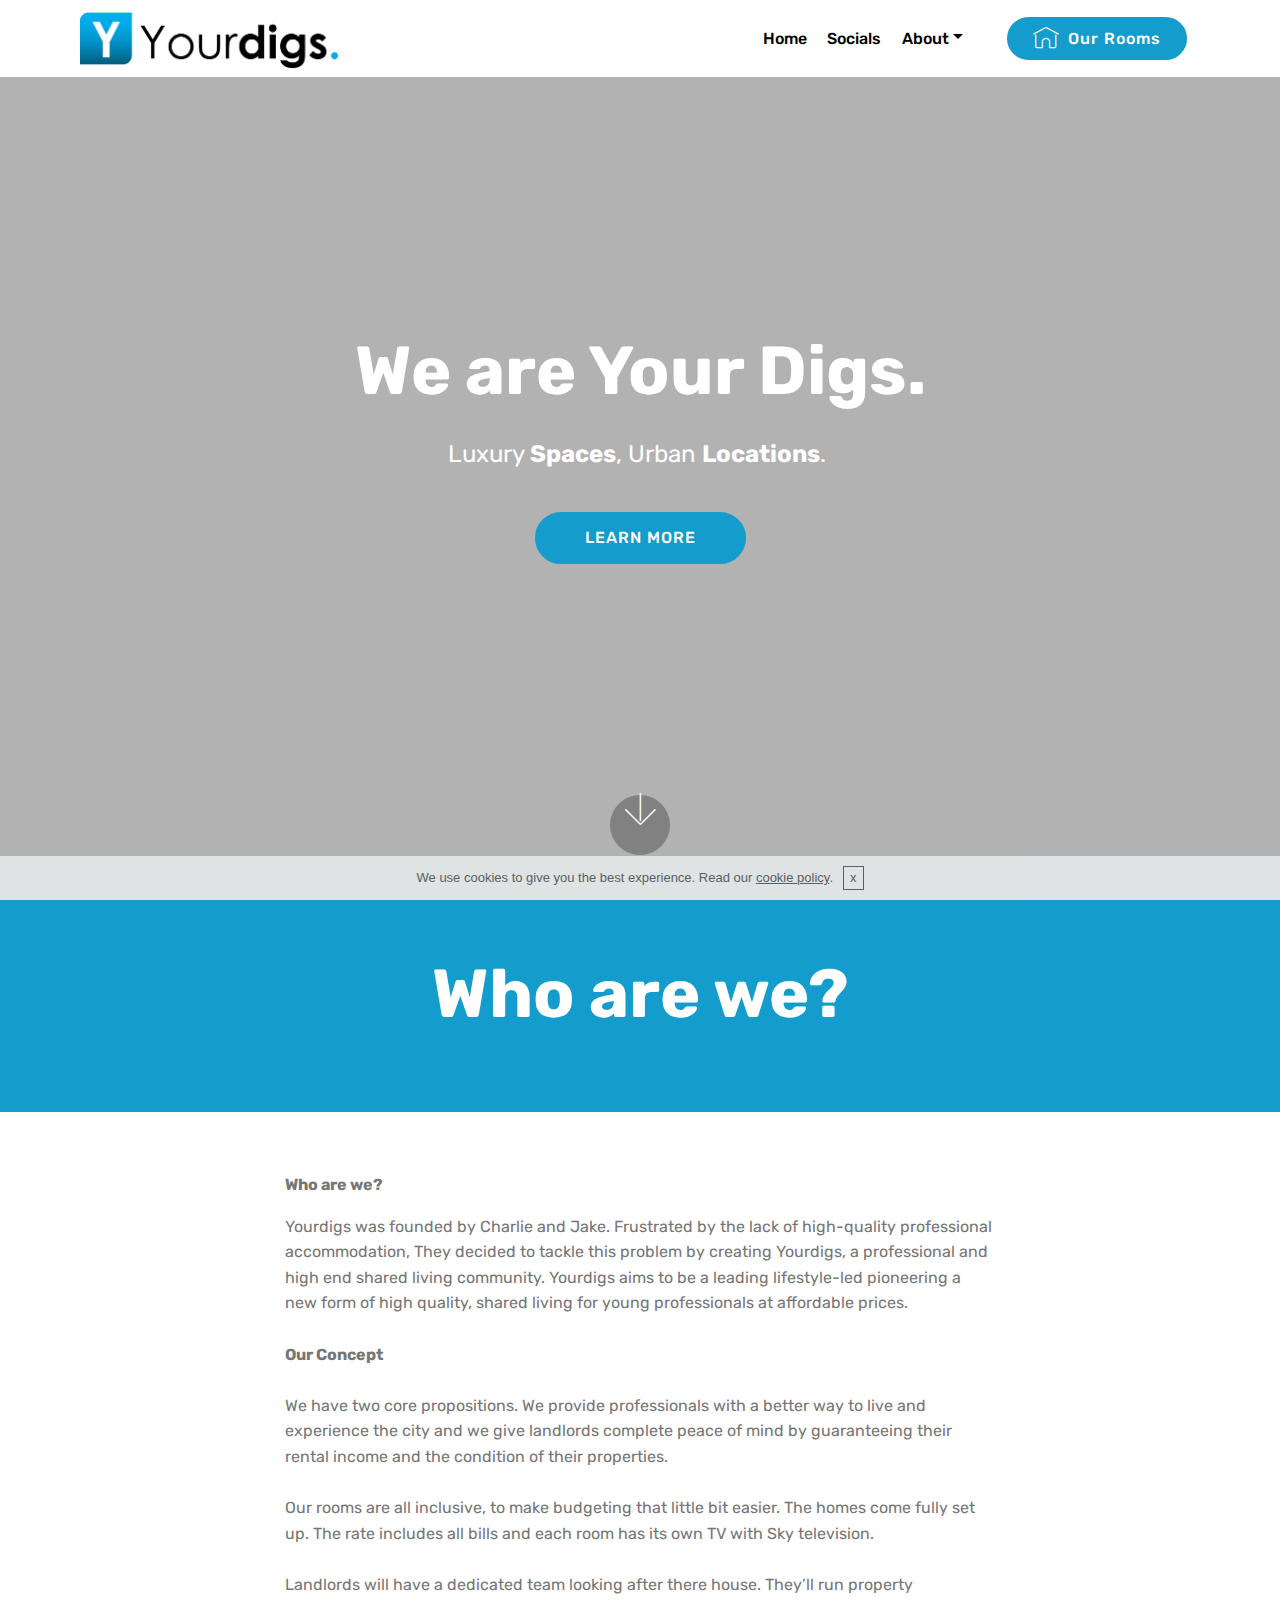
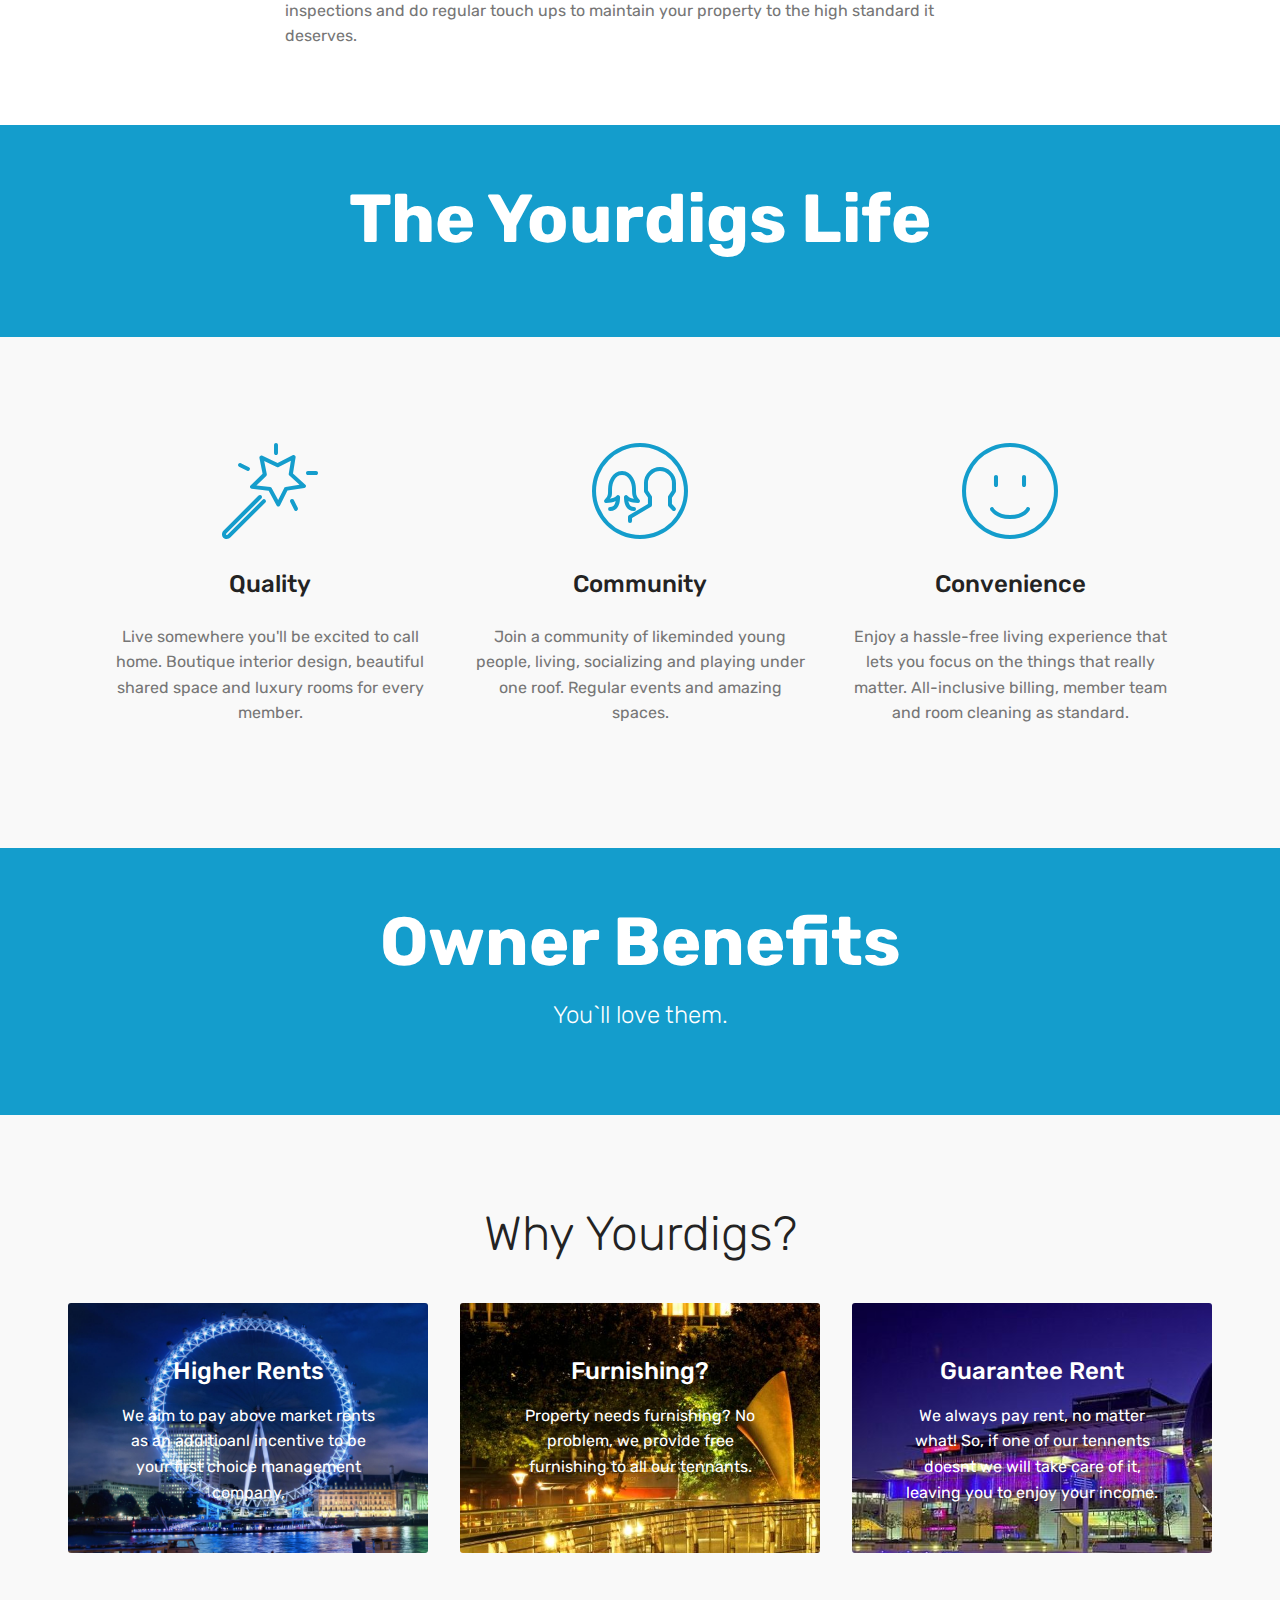
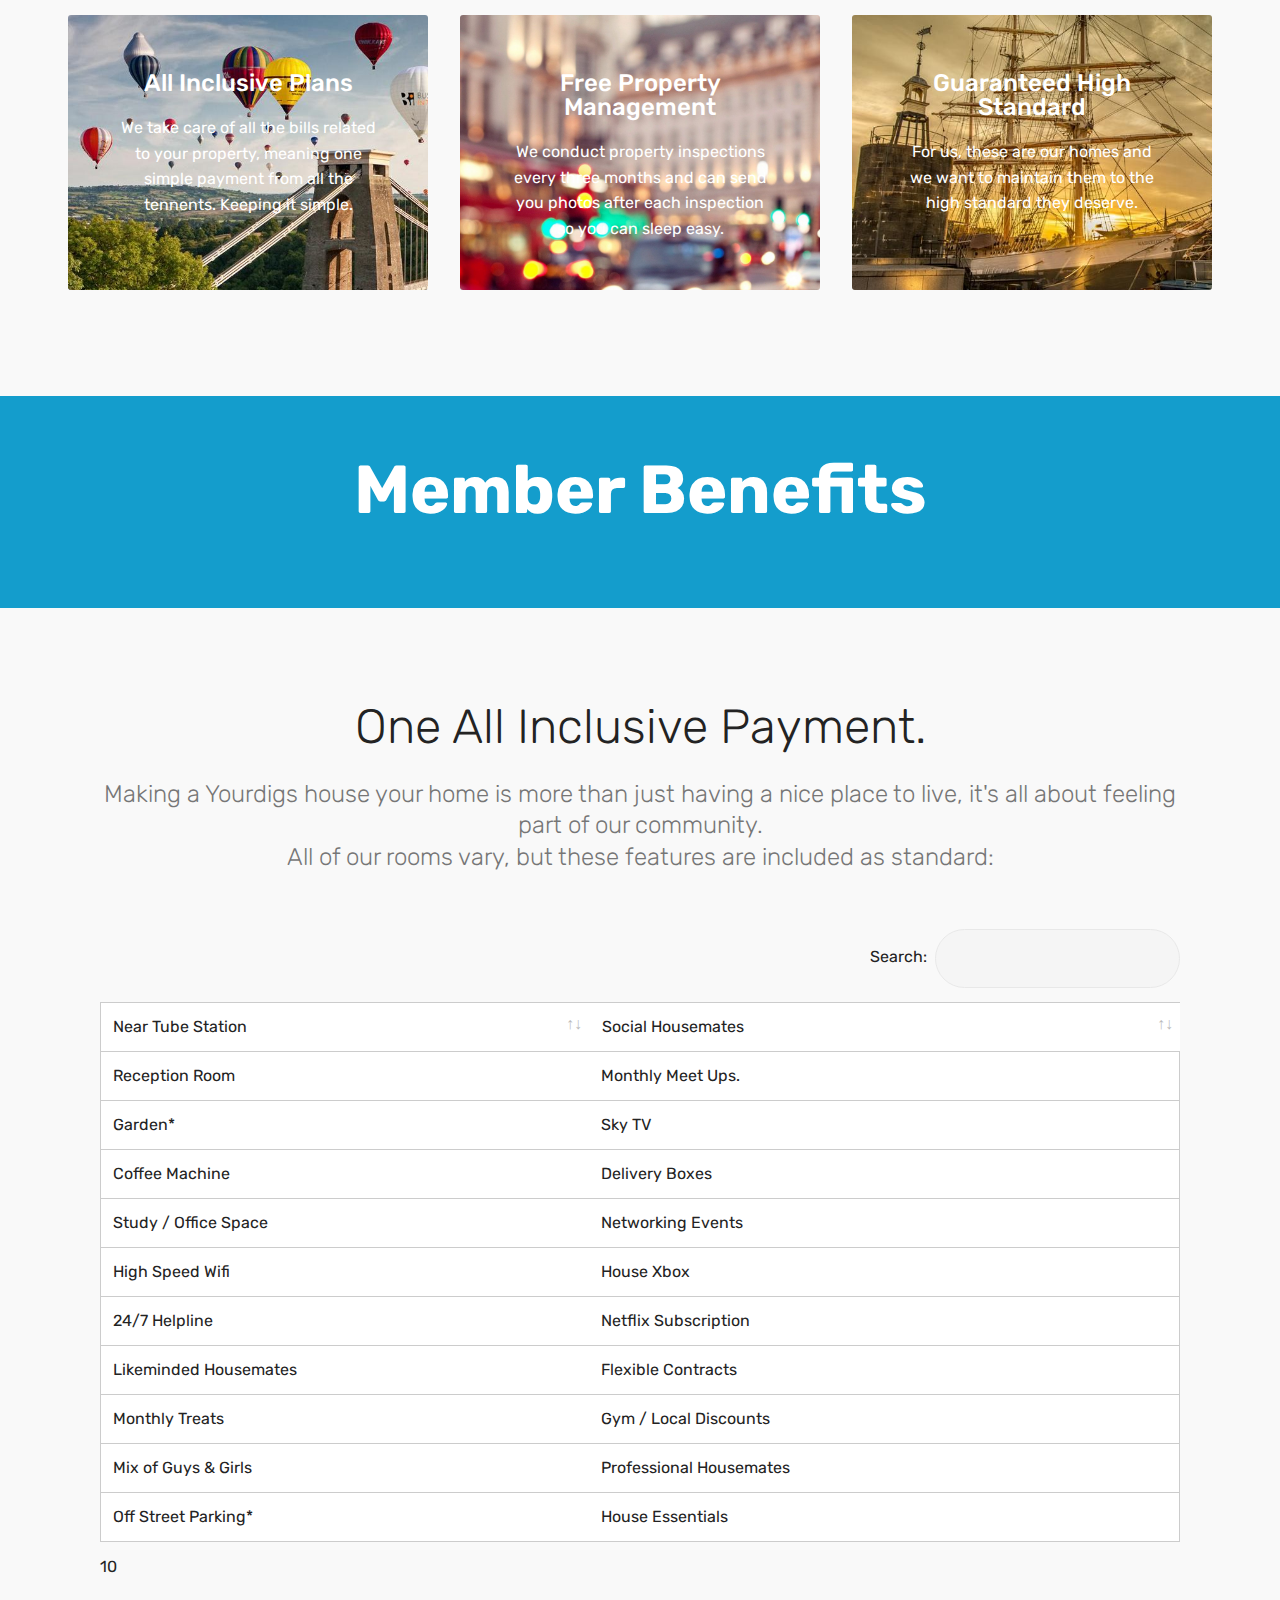
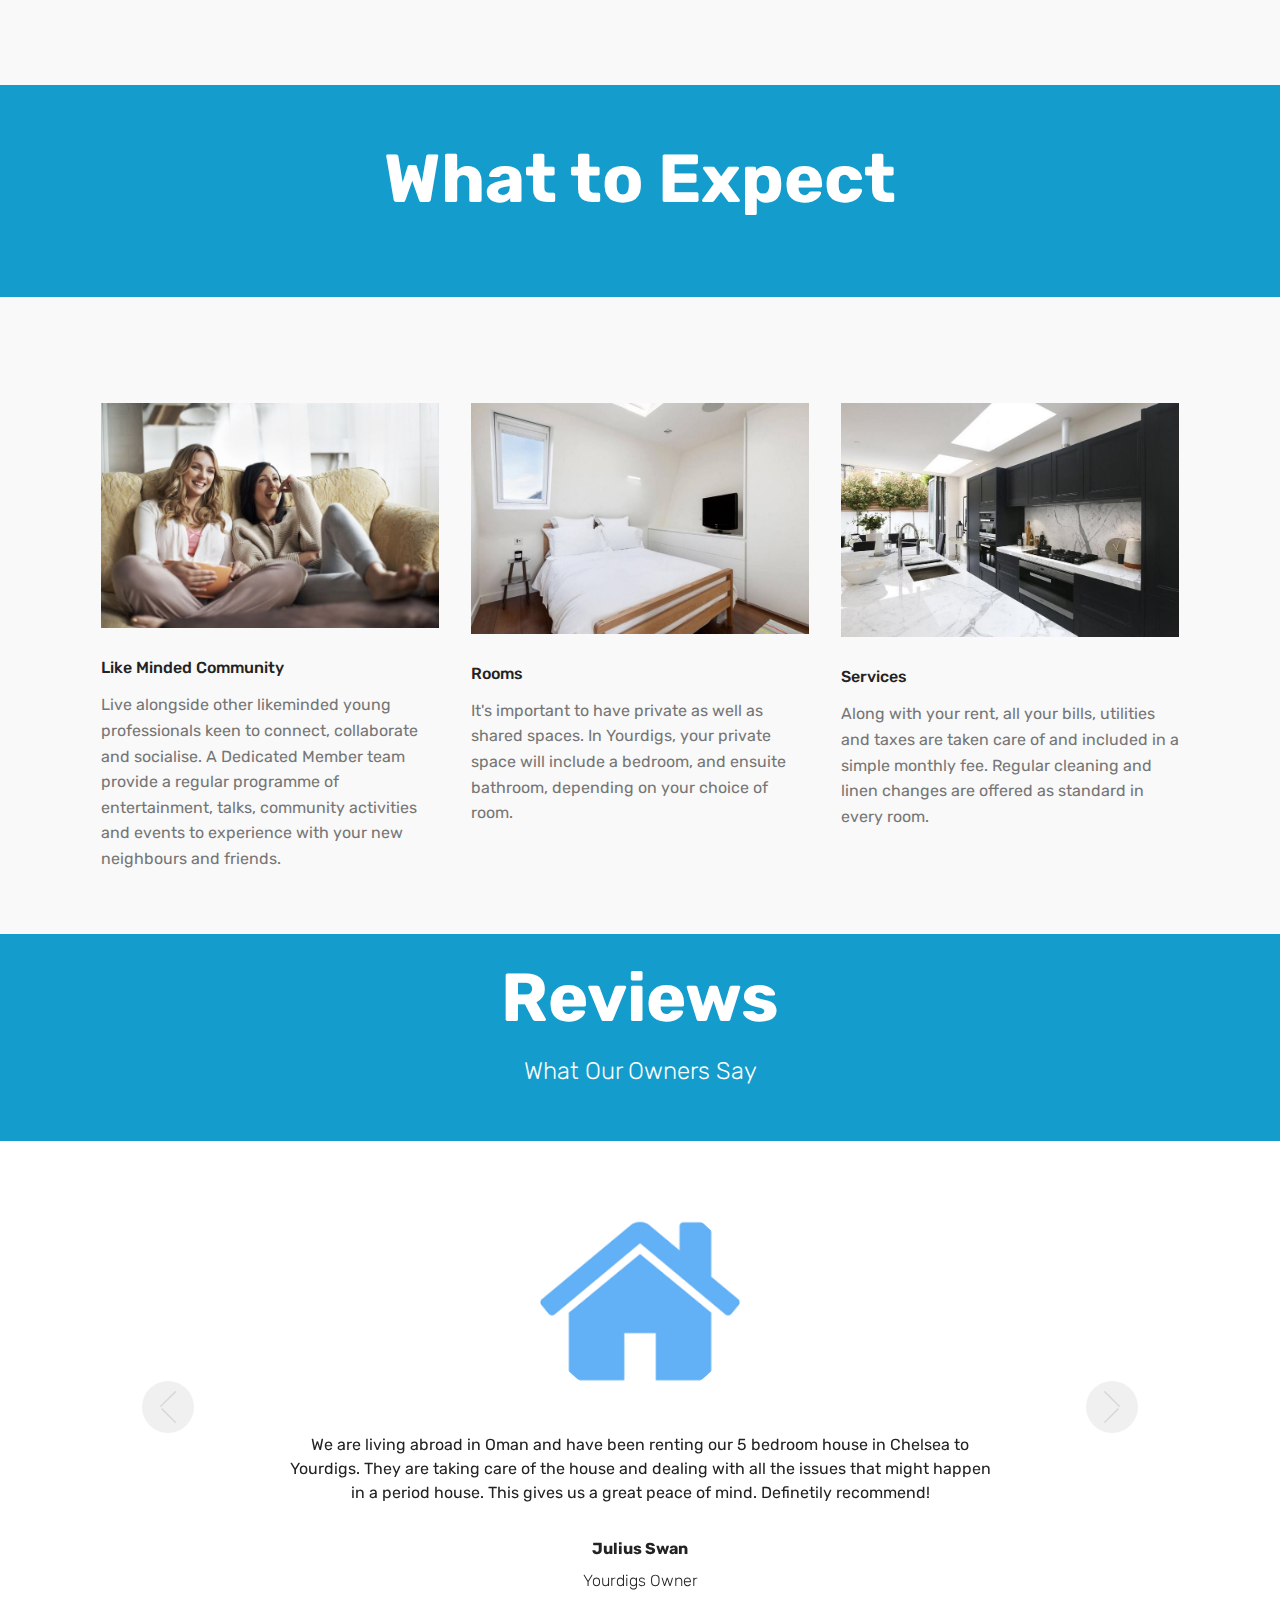
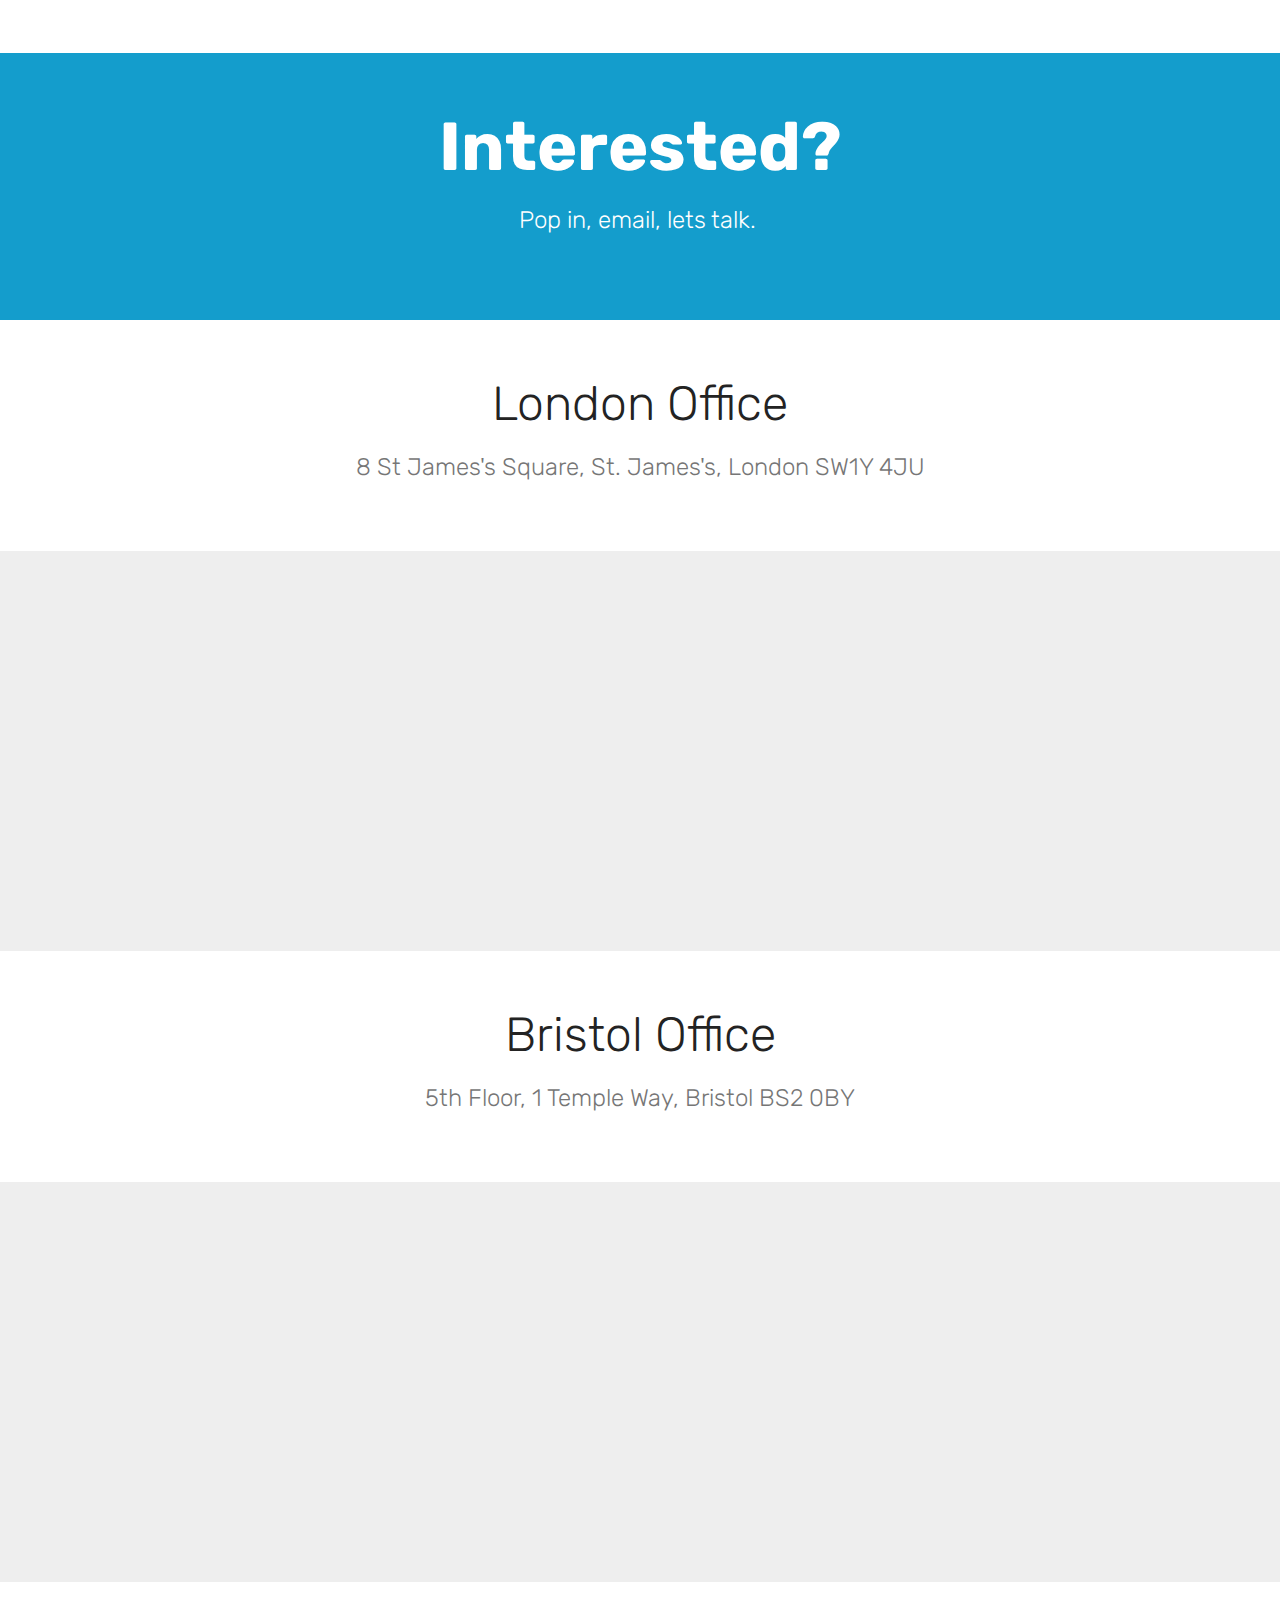
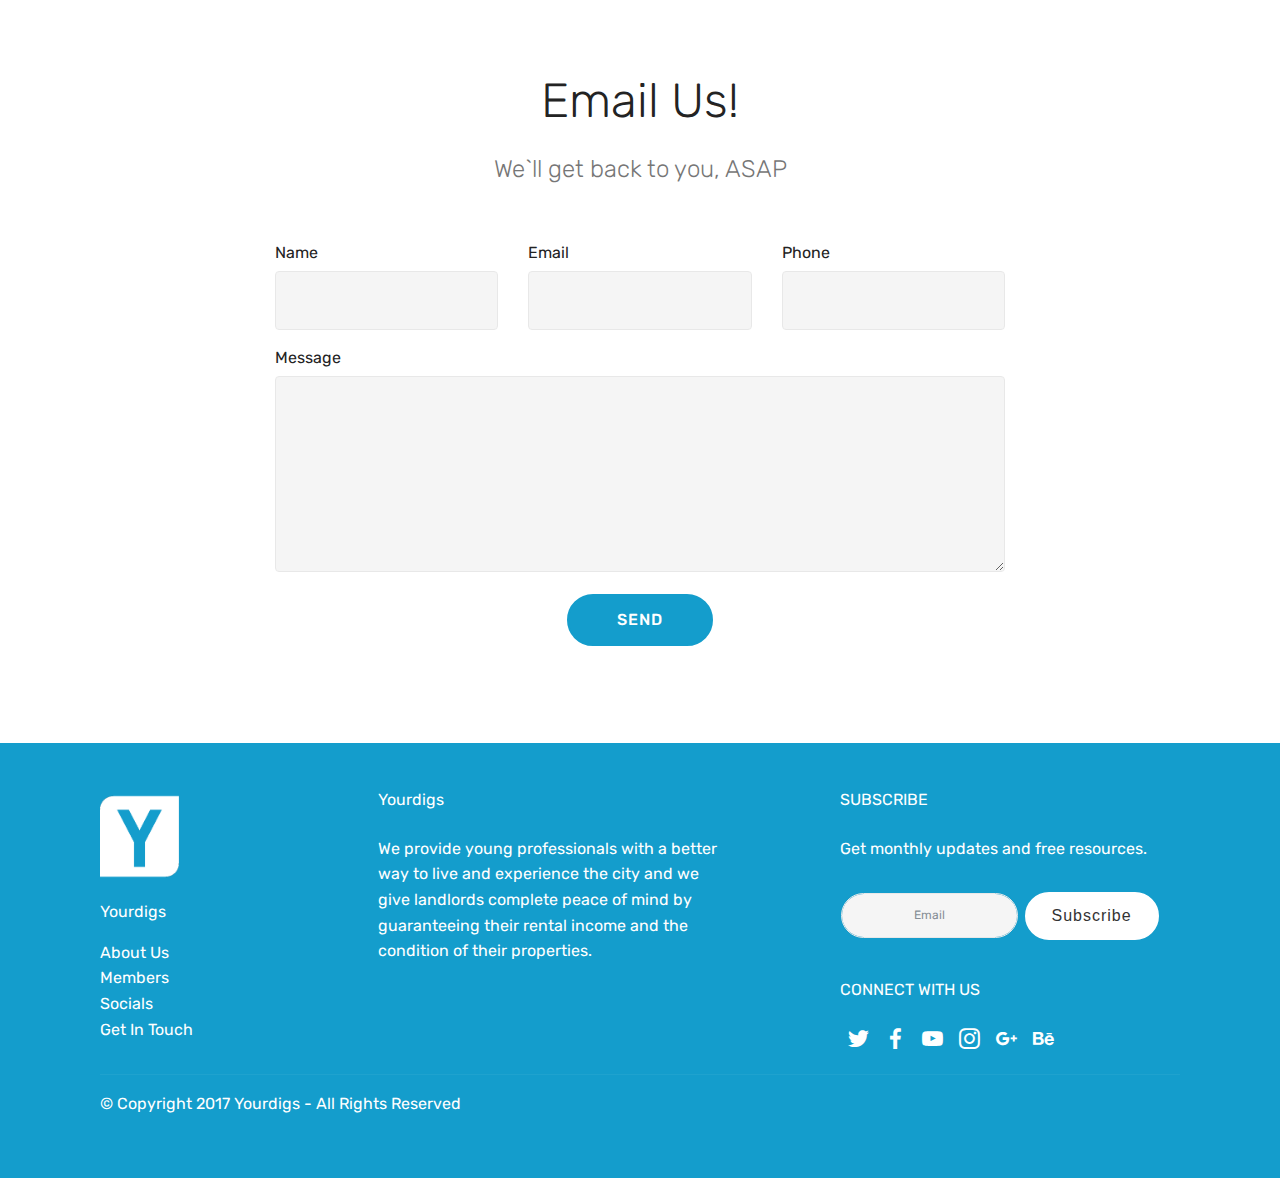
==== index.html @ 5ed64f48 "create github pages" ====
<!DOCTYPE html>
<html>
<head>
  <!-- Site made with Mobirise Website Builder v4.3.0, https://mobirise.com -->
  <meta charset="UTF-8">
  <meta http-equiv="X-UA-Compatible" content="IE=edge">
  <meta name="generator" content="Mobirise v4.3.0, mobirise.com">
  <meta name="viewport" content="width=device-width, initial-scale=1">
  <link rel="shortcut icon" href="assets/images/ydim-128x149.png" type="image/x-icon">
  <meta name="description" content="">
  <title>Home</title>
  <link rel="stylesheet" href="assets/web/assets/mobirise-icons/mobirise-icons.css">
  <link rel="stylesheet" href="assets/tether/tether.min.css">
  <link rel="stylesheet" href="assets/bootstrap/css/bootstrap.min.css">
  <link rel="stylesheet" href="assets/bootstrap/css/bootstrap-grid.min.css">
  <link rel="stylesheet" href="assets/bootstrap/css/bootstrap-reboot.min.css">
  <link rel="stylesheet" href="assets/dropdown/css/style.css">
  <link rel="stylesheet" href="assets/socicon/css/styles.css">
  <link rel="stylesheet" href="assets/data-tables/data-tables.bootstrap4.min.css">
  <link rel="stylesheet" href="assets/theme/css/style.css">
  <link rel="stylesheet" href="assets/mobirise/css/mbr-additional.css" type="text/css">
  
  
  
</head>
<body>
<section class="menu cid-qv8OE8hI4E" once="menu" id="menu2-0" data-rv-view="520">

    

    <nav class="navbar navbar-expand beta-menu navbar-dropdown align-items-center navbar-fixed-top navbar-toggleable-sm">
        <button class="navbar-toggler navbar-toggler-right" type="button" data-toggle="collapse" data-target="#navbarSupportedContent" aria-controls="navbarSupportedContent" aria-expanded="false" aria-label="Toggle navigation">
            <div class="hamburger">
                <span></span>
                <span></span>
                <span></span>
                <span></span>
            </div>
        </button>
        <div class="menu-logo">
            <div class="navbar-brand">
                <span class="navbar-logo">
                    
                        <img src="assets/images/yd-long-1057x246.png" alt="Mobirise" title="" media-simple="true" style="height: 3.8rem;">
                    
                </span>
                
            </div>
        </div>
        <div class="collapse navbar-collapse" id="navbarSupportedContent">
            <ul class="navbar-nav nav-dropdown" data-app-modern-menu="true"><li class="nav-item">
                    <a class="nav-link link text-black display-4" href="index.html">
                        Home</a>
                </li><li class="nav-item"><a class="nav-link link text-black display-4" href="page5.html" aria-expanded="false">Socials</a></li><li class="nav-item dropdown">
                    <a class="nav-link link text-black dropdown-toggle display-4" href="page1.html" data-toggle="dropdown-submenu" aria-expanded="false">
                        About</a><div class="dropdown-menu"><a class="text-black dropdown-item display-4" href="Membership.html" aria-expanded="false">Become a Member</a><a class="text-black dropdown-item display-4" href="page1.html">Landlords<br></a><a class="text-black dropdown-item display-4" href="Team.html">Team<br></a></div>
                </li>
                <li class="nav-item"><a class="nav-link link text-black display-4" href="page1.html" aria-expanded="false"></a></li></ul>
            <div class="navbar-buttons mbr-section-btn"><a class="btn btn-sm btn-primary display-4" href="page3.html"><span class="mbri-home mbr-iconfont mbr-iconfont-btn"></span>
                    
                    Our Rooms</a></div>
        </div>
    </nav>
</section>

<section class="engine"><a href="https://mobirise.co/d">free web page software</a></section><section class="cid-qv8P1VL2Oq mbr-fullscreen" id="header2-1" data-bg-video="https://www.youtube.com/watch?v=WyyN-9GNIf0" data-rv-view="522">

    

    <div class="mbr-overlay" style="opacity: 0.5; background-color: rgb(118, 118, 118);"></div>

    <div class="container align-center">
        <div class="row justify-content-md-center">
            <div class="mbr-white col-md-10">
                <h1 class="mbr-section-title mbr-bold pb-3 mbr-fonts-style display-1">We are Your Digs.</h1>
                
                <p class="mbr-text pb-3 mbr-fonts-style display-5">Luxury <strong>Spaces</strong>, Urban <strong>Locations</strong>.&nbsp;</p>
                <div class="mbr-section-btn"><a class="btn btn-md btn-primary display-4" href="index.html#content5-4">LEARN MORE</a></div>
            </div>
        </div>
    </div>
    <div class="mbr-arrow hidden-sm-down" aria-hidden="true">
        <a href="#next">
            <i class="mbri-down mbr-iconfont"></i>
        </a>
    </div>
</section>

<section class="mbr-section content5 cid-qv8PNU44l9" id="content5-3" data-rv-view="526">

    

    

    <div class="container">
        <div class="media-container-row">
            <div class="title col-12 col-md-8">
                <h2 class="align-center mbr-bold mbr-white pb-3 mbr-fonts-style display-1">
                    Who are we?</h2>
                
                
                
            </div>
        </div>
    </div>
</section>

<section class="mbr-section article content1 cid-qw4zMMYGOk" id="content1-1f" data-rv-view="529">
    
     

    <div class="container">
        <div class="media-container-row">
            <div class="mbr-text col-12 col-md-8 mbr-fonts-style display-7"><p><strong>Who are we?</strong></p><p><strong>
</strong></p><div>
</div><div>Yourdigs was founded by Charlie and Jake. Frustrated by the lack of high-quality professional accommodation, They decided to tackle this problem by creating Yourdigs, a professional and high end shared living community. Yourdigs aims to be a leading lifestyle-led pioneering a new form of high quality, shared living for young professionals at affordable prices.</div><div><strong><br></strong></div><div><strong>Our Concept
</strong></div><div><strong><br></strong></div><div>We have two core propositions. We provide professionals with a better way to live and experience the city and we give landlords complete peace of mind by guaranteeing their rental income and the condition of their properties.</div><div><br></div><div>
</div><div>
</div><div>Our rooms are all inclusive, to make budgeting that little bit easier. The homes come fully set up.  The rate includes all bills and each room has its own TV with Sky television.</div><div><br></div><div> 
</div><div>
</div><div>Landlords will have a dedicated team looking after there house. They’ll run property inspections and do regular touch ups to maintain your property to the high standard it deserves.</div><p></p></div>
        </div>
    </div>
</section>

<section class="mbr-section content5 cid-qwqg6T7VrJ" id="content5-27" data-rv-view="530">

    

    

    <div class="container">
        <div class="media-container-row">
            <div class="title col-12 col-md-8">
                <h2 class="align-center mbr-bold mbr-white pb-3 mbr-fonts-style display-1">
                    The Yourdigs Life</h2>
                
                
                
            </div>
        </div>
    </div>
</section>

<section class="features1 cid-qwqghB4BUl" id="features1-28" data-rv-view="533">
    
    

    
    <div class="container">
        <div class="media-container-row">

            <div class="card p-3 col-12 col-md-6 col-lg-4">
                <div class="card-img pb-3">
                    <span class="mbr-iconfont mbri-magic-stick" media-simple="true"></span>
                </div>
                <div class="card-box">
                    <h4 class="card-title py-3 mbr-fonts-style display-5">
                        Quality
                    </h4>
                    <p class="mbr-text mbr-fonts-style display-7">
                        Live somewhere you'll be excited to call home. Boutique interior design, beautiful shared space and luxury rooms for every member.
                    </p>
                </div>
            </div>

            <div class="card p-3 col-12 col-md-6 col-lg-4">
                <div class="card-img pb-3">
                    <span class="mbr-iconfont mbri-users" media-simple="true"></span>
                </div>
                <div class="card-box">
                    <h4 class="card-title py-3 mbr-fonts-style display-5">
                        Community
                    </h4>
                    <p class="mbr-text mbr-fonts-style display-7">
                        Join a community of likeminded young people, living, socializing and playing under one roof. Regular events and amazing spaces.
                    </p>
                </div>
            </div>

            <div class="card p-3 col-12 col-md-6 col-lg-4">
                <div class="card-img pb-3">
                    <span class="mbr-iconfont mbri-smile-face" media-simple="true"></span>
                </div>
                <div class="card-box">
                    <h4 class="card-title py-3 mbr-fonts-style display-5">
                        Convenience
                    </h4>
                    <p class="mbr-text mbr-fonts-style display-7">
                        Enjoy a hassle-free living experience that lets you focus on the things that really matter. All-inclusive billing, member team and room cleaning as standard. 
                    </p>
                </div>
            </div>

            

        </div>

    </div>

</section>

<section class="mbr-section content5 cid-qv8Qc773Jg" id="content5-4" data-rv-view="536">

    

    

    <div class="container">
        <div class="media-container-row">
            <div class="title col-12 col-md-8">
                <h2 class="align-center mbr-bold mbr-white pb-3 mbr-fonts-style display-1">Owner Benefits</h2>
                <h3 class="mbr-section-subtitle align-center mbr-light mbr-white pb-3 mbr-fonts-style display-5">You`ll love them.</h3>
                
                
            </div>
        </div>
    </div>
</section>

<section class="features13 cid-qw4xaq5mBS" id="features13-1c" data-rv-view="539">

    

    
    <div class="container">
        <h2 class="mbr-section-title pb-3 mbr-fonts-style display-2">Why Yourdigs?</h2>

        <div class="media-container-row container">
            <div class="card col-12 col-md-6 p-5 m-3 align-center col-lg-4">
                <div class="card-img">
                    <img src="assets/images/1617673-2880x1800.jpg" alt="Mobirise" title="" media-simple="true">
                </div>
                <h4 class="card-title py-2 mbr-fonts-style display-5">
                    Higher Rents</h4>
                <p class="mbr-text mbr-fonts-style display-7">
                    We aim to pay above market rents as an additioanl incentive to be your first choice management company, 
                </p>
            </div>
            <div class="card col-12 col-md-6 p-5 m-3 align-center col-lg-4">
                <div class="card-img">
                    <img src="assets/images/2437-bristol-bridges-cities-modern-buildings-night-920x596.jpg" alt="Mobirise" title="" media-simple="true">
                </div>
                <h4 class="card-title py-2 mbr-fonts-style display-5">
                    Furnishing?</h4>
                <p class="mbr-text mbr-fonts-style display-7">
                    Property needs furnishing? No problem, we provide free furnishing to all our tennants.
                </p>
            </div>
            <div class="card col-12 col-md-6 p-5 m-3 align-center col-lg-4">
                <div class="card-img">
                    <img src="assets/images/3d97d02e54ba-640x426.jpg" alt="Mobirise" title="" media-simple="true">
                </div>
                <h4 class="card-title py-2 mbr-fonts-style display-5">Guarantee Rent</h4>
                <p class="mbr-text mbr-fonts-style display-7">
                    We always pay rent, no matter what! So, if one of our tennents doesnt we will take care of it, leaving you to enjoy your income.
                </p>
            </div>    
        </div>
</div></section>

<section class="features13 cid-qw4xKm27Bu" id="features13-1d" data-rv-view="542">

    

    
    <div class="container">
        

        <div class="media-container-row container">
            <div class="card col-12 col-md-6 p-5 m-3 align-center col-lg-4">
                <div class="card-img">
                    <img src="assets/images/business-interiors-balloon-over-clifton-bridge-bristol-960x440.jpg" alt="Mobirise" title="" media-simple="true">
                </div>
                <h4 class="card-title py-2 mbr-fonts-style display-5">All Inclusive Plans</h4>
                <p class="mbr-text mbr-fonts-style display-7">We take care of all the bills related to your property, meaning one simple payment from all the tennents. Keeping it simple. <br></p>
            </div>
            <div class="card col-12 col-md-6 p-5 m-3 align-center col-lg-4">
                <div class="card-img">
                    <img src="assets/images/london-wallpaper5-3840x2400.jpg" alt="Mobirise" title="" media-simple="true">
                </div>
                <h4 class="card-title py-2 mbr-fonts-style display-5">
                    Free Property Management
</h4>
                <p class="mbr-text mbr-fonts-style display-7">We conduct property inspections every three months and can send you photos after each inspection so you can sleep easy.</p>
            </div>
            <div class="card col-12 col-md-6 p-5 m-3 align-center col-lg-4">
                <div class="card-img">
                    <img src="assets/images/visitbristol.co.ukb-948x457.jpg" alt="Mobirise" title="" media-simple="true">
                </div>
                <h4 class="card-title py-2 mbr-fonts-style display-5">Guaranteed High Standard</h4>
                <p class="mbr-text mbr-fonts-style display-7">
                    For us, these are our homes and we want to maintain them to the high standard they deserve. 
                </p>
            </div>    
        </div>
</div></section>

<section class="mbr-section content5 cid-qw4A4XtjgN" id="content5-1g" data-rv-view="545">

    

    

    <div class="container">
        <div class="media-container-row">
            <div class="title col-12 col-md-8">
                <h2 class="align-center mbr-bold mbr-white pb-3 mbr-fonts-style display-1">
                    Member Benefits</h2>
                
                
                
            </div>
        </div>
    </div>
</section>

<section class="section-table cid-qwmaEgavuS" id="table1-1u" data-rv-view="548">

  
  
  <div class="container container-table">
      <h2 class="mbr-section-title mbr-fonts-style align-center pb-3 display-2">
          One All Inclusive Payment.</h2>
      <h3 class="mbr-section-subtitle mbr-fonts-style align-center pb-5 mbr-light display-5">Making a Yourdigs house your home is more than just having a nice place to live, it's all about feeling part of our community.
<div>
</div><div>All of our rooms vary, but these features are included as standard:</div></h3>
      <div class="table-wrapper">
        <div class="container">
          <div class="row search">
            <div class="col-md-6"></div>
            <div class="col-md-6">
                <div class="dataTables_filter">
                  <label class="searchInfo mbr-fonts-style display-7">Search:</label>
                  <input class="form-control input-sm" disabled="">
                </div>
            </div>
          </div>
        </div>

        <div class="container scroll">
          <table class="table isSearch" cellspacing="0">
            <thead>
              <tr class="table-heads ">
                  
                  
                  
                  
              <th class="head-item mbr-fonts-style display-7"><span style="font-weight: normal;">Near Tube Station</span></th><th class="head-item mbr-fonts-style display-7"><span style="font-weight: normal;">Social Housemates</span></th></tr>
            </thead>

            <tbody>
              
              
              
              
            <tr> 
                
                
                
                
              <td class="body-item mbr-fonts-style display-7">Reception Room</td><td class="body-item mbr-fonts-style display-7">Monthly Meet Ups.</td></tr><tr>
                
                
                
                
              <td class="body-item mbr-fonts-style display-7">Garden*</td><td class="body-item mbr-fonts-style display-7">Sky TV</td></tr><tr>
                
                
                
                
              <td class="body-item mbr-fonts-style display-7">Coffee Machine</td><td class="body-item mbr-fonts-style display-7">Delivery Boxes</td></tr><tr>
                
                
                
                
              <td class="body-item mbr-fonts-style display-7">Study / Office Space</td><td class="body-item mbr-fonts-style display-7">Networking Events</td></tr><tr>
                
                
                
                
              <td class="body-item mbr-fonts-style display-7">High Speed Wifi</td><td class="body-item mbr-fonts-style display-7">House Xbox</td></tr><tr>
                
                
                
                
              <td class="body-item mbr-fonts-style display-7">24/7 Helpline</td><td class="body-item mbr-fonts-style display-7">Netflix Subscription</td></tr><tr>
                
                
                
                
              <td class="body-item mbr-fonts-style display-7">Likeminded Housemates</td><td class="body-item mbr-fonts-style display-7">Flexible Contracts</td></tr><tr>
                
                
                
                
              <td class="body-item mbr-fonts-style display-7">Monthly Treats</td><td class="body-item mbr-fonts-style display-7">Gym / Local Discounts</td></tr><tr>
                
                
                
                
              <td class="body-item mbr-fonts-style display-7">Mix of Guys &amp; Girls</td><td class="body-item mbr-fonts-style display-7">Professional Housemates</td></tr><tr>
                
                
                
                
              <td class="body-item mbr-fonts-style display-7">Off Street Parking*</td><td class="body-item mbr-fonts-style display-7">House Essentials</td></tr></tbody>
          </table>
        </div>
        <div class="container table-info-container">
          <div class="row info">
            <div class="col-md-6">
              <div class="dataTables_info mbr-fonts-style display-7">
                <span class="infoBefore"></span>
                <span class="inactive infoRows"></span>
                <span class="infoAfter"></span>
                <span class="infoFilteredBefore"></span>
                <span class="inactive infoRows"></span>
                <span class="infoFilteredAfter"></span>
              </div>
            </div>
            <div class="col-md-6"></div>
          </div>
        </div>
      </div>
    </div>
</section>

<section class="mbr-section content5 cid-qwqiUp8u9w" id="content5-2c" data-rv-view="627">

    

    

    <div class="container">
        <div class="media-container-row">
            <div class="title col-12 col-md-8">
                <h2 class="align-center mbr-bold mbr-white pb-3 mbr-fonts-style display-1">
                    What to Expect</h2>
                
                
                
            </div>
        </div>
    </div>
</section>

<section class="features2 cid-qwqjAhP5AA" id="features2-2d" data-rv-view="630">

    

    
    
    <div class="container">
        <div class="media-container-row">
            <div class="card p-3 col-12 col-md-6 col-lg-4">
                <div class="card-wrapper">
                    <div class="card-img">
                        <img src="assets/images/457207785-1-748x498.jpg" alt="Mobirise" title="" media-simple="true">
                    </div>
                    <div class="card-box">
                        <h4 class="card-title pb-3 mbr-fonts-style display-7">Like Minded Community
                        </h4>
                        <p class="mbr-text mbr-fonts-style display-7">Live alongside other likeminded young professionals keen to connect, collaborate and socialise. A Dedicated Member team provide a regular programme of entertainment, talks, community activities and events to experience with your new neighbours and friends.</p>
                    </div>
                </div>
            </div>

            <div class="card p-3 col-12 col-md-6 col-lg-4">
                <div class="card-wrapper">
                    <div class="card-img">
                        <img src="assets/images/6-1-820x559.jpg" alt="Mobirise" title="" media-simple="true">
                    </div>
                    <div class="card-box ">
                        <h4 class="card-title pb-3 mbr-fonts-style display-7">
                            Rooms
                        </h4>
                        <p class="mbr-text mbr-fonts-style display-7">It's important to have private as well as shared spaces. In Yourdigs, your private space will include a bedroom, and ensuite bathroom, depending on your choice of room.&nbsp;</p>
                    </div>
                </div>
            </div>

            <div class="card p-3 col-12 col-md-6 col-lg-4">
                <div class="card-wrapper">
                    <div class="card-img">
                        <img src="assets/images/9-1-839x581.jpg" alt="Mobirise" title="" media-simple="true">
                    </div>
                    <div class="card-box">
                        <h4 class="card-title pb-3 mbr-fonts-style display-7">
                            Services</h4>
                        <p class="mbr-text mbr-fonts-style display-7">Along with your rent, all your bills, utilities and taxes are taken care of and included in a simple monthly fee. Regular cleaning and linen changes are offered as standard in every room.</p>
                    </div>
                </div>
            </div>

            
        </div>
    </div>
</section>

<section class="mbr-section content5 cid-qykOhVuigp" id="content5-34" data-rv-view="633">

    

    

    <div class="container">
        <div class="media-container-row">
            <div class="title col-12 col-md-8">
                <h2 class="align-center mbr-bold mbr-white pb-3 mbr-fonts-style display-1">Reviews</h2>
                <h3 class="mbr-section-subtitle align-center mbr-light mbr-white pb-3 mbr-fonts-style display-5">What Our Owners Say</h3>
                
                
            </div>
        </div>
    </div>
</section>

<section class="carousel slide testimonials-slider cid-qykOe6keZe" id="testimonials-slider1-33" data-rv-view="636">
    
    

    

    <div class="container text-center">
        

        <div class="carousel slide" data-ride="carousel" role="listbox">
            <div class="carousel-inner">
                
                
            <div class="carousel-item">
                    <div class="user col-md-8">
                        <div class="user_image">
                            <img src="assets/images/index-225x225.png" alt="" title="" media-simple="true">
                        </div>
                        <div class="user_text pb-3">
                            <p class="mbr-fonts-style display-7">
                                We are living abroad in Oman and have been renting our 5 bedroom house in Chelsea to Yourdigs. They are taking care of the house and dealing with all the issues that might happen in a period house. This gives us a great peace of mind. Definetily recommend!</p>
                        </div>
                        <div class="user_name mbr-bold pb-2 mbr-fonts-style display-7">
                            Julius Swan</div>
                        <div class="user_desk mbr-light mbr-fonts-style display-7">
                            Yourdigs Owner</div>
                    </div>
                </div><div class="carousel-item">
                    <div class="user col-md-8">
                        <div class="user_image">
                            <img src="assets/images/index-225x225.png" alt="" title="" media-simple="true">
                        </div>
                        <div class="user_text pb-3">
                            <p class="mbr-fonts-style display-7">Yourdigs are a top, innovative firm, I will continue recommending them to landlords who want their property occupied by true professionals, guaranteed financial returns and an amazing transformation with interior designer. The results say it all</p>
                        </div>
                        <div class="user_name mbr-bold pb-2 mbr-fonts-style display-7">
                            Linda
                        </div>
                        <div class="user_desk mbr-light mbr-fonts-style display-7">
                            Yourdigs Partner Firm</div>
                    </div>
                </div></div>

            <div class="carousel-controls">
                <a class="carousel-control-prev" role="button" data-slide="prev">
                  <span aria-hidden="true" class="mbri-arrow-prev mbr-iconfont"></span>
                  <span class="sr-only">Previous</span>
                </a>
                
                <a class="carousel-control-next" role="button" data-slide="next">
                  <span aria-hidden="true" class="mbri-arrow-next mbr-iconfont"></span>
                  <span class="sr-only">Next</span>
                </a>
            </div>
        </div>
    </div>
</section>

<section class="mbr-section content5 cid-qv8SavkHgh" id="content5-6" data-rv-view="644">

    

    

    <div class="container">
        <div class="media-container-row">
            <div class="title col-12 col-md-8">
                <h2 class="align-center mbr-bold mbr-white pb-3 mbr-fonts-style display-1">Interested?</h2>
                <h3 class="mbr-section-subtitle align-center mbr-light mbr-white pb-3 mbr-fonts-style display-5">
                    Pop in, email, lets talk.&nbsp;</h3>
                
                
            </div>
        </div>
    </div>
</section>

<section class="mbr-section content4 cid-qw4DHWALoG" id="content4-1p" data-rv-view="647">

    

    <div class="container">
        <div class="media-container-row">
            <div class="title col-12 col-md-8">
                <h2 class="align-center pb-3 mbr-fonts-style display-2">
                    London Office</h2>
                <h3 class="mbr-section-subtitle align-center mbr-light mbr-fonts-style display-5">8 St James's Square, St. James's, London SW1Y 4JU</h3>
                
            </div>
        </div>
    </div>
</section>

<section class="map1 cid-qw4DnmHz0S" id="map1-1n" data-rv-view="649">

     

    <div class="google-map"><iframe frameborder="0" style="border:0" src="https://www.google.com/maps/embed/v1/place?key=AIzaSyA0Dx_boXQiwvdz8sJHoYeZNVTdoWONYkU&amp;q=place_id:ChIJOQkUNNEEdkgROIO_zArKdEQ" allowfullscreen=""></iframe></div>
</section>

<section class="mbr-section content4 cid-qw4DueEpln" id="content4-1o" data-rv-view="651">

    

    <div class="container">
        <div class="media-container-row">
            <div class="title col-12 col-md-8">
                <h2 class="align-center pb-3 mbr-fonts-style display-2">
                    Bristol Office</h2>
                <h3 class="mbr-section-subtitle align-center mbr-light mbr-fonts-style display-5">5th Floor, 1 Temple Way, Bristol BS2 0BY
</h3>
                
            </div>
        </div>
    </div>
</section>

<section class="map1 cid-qw4DmzwRtL" id="map1-1m" data-rv-view="653">

     

    <div class="google-map"><iframe frameborder="0" style="border:0" src="https://www.google.com/maps/embed/v1/place?key=AIzaSyA0Dx_boXQiwvdz8sJHoYeZNVTdoWONYkU&amp;q=place_id:ChIJ577CynqOcUgRzqkwGfgsgzw" allowfullscreen=""></iframe></div>
</section>

<section class="mbr-section form1 cid-qw4E36IkaB" id="form1-1q" data-rv-view="655">

    

    
    <div class="container">
        <div class="row justify-content-center">
            <div class="title col-12 col-lg-8">
                <h2 class="mbr-section-title align-center pb-3 mbr-fonts-style display-2">
                    Email Us!</h2>
                <h3 class="mbr-section-subtitle align-center mbr-light pb-3 mbr-fonts-style display-5">We`ll get back to you, ASAP</h3>
            </div>
        </div>
    </div>
    <div class="container">
        <div class="row justify-content-center">
            <div class="media-container-column col-lg-8" data-form-type="formoid">
                    <div data-form-alert="" hidden="">Thanks for filling out the form!</div>
            
                    <form class="mbr-form" action="https://mobirise.com/" method="post" data-form-title="Mobirise Form"><input type="hidden" data-form-email="true" value="6GNc7wFBULKaZyjSbihK6PlboDM59P+J6tgeoQdj6Ot9n0ZRGHDxRwBphPxoYwd4CuMCBta9pdOSQEdFBohK9K5RiUUwBL+J97J2HL6x1PWLJU28PDj1vrNxeRIhbSgO">
                        <div class="row row-sm-offset">
                            <div class="col-md-4 multi-horizontal" data-for="name">
                                <div class="form-group">
                                    <label class="form-control-label mbr-fonts-style display-7" for="name-form1-1q">Name</label>
                                    <input type="text" class="form-control" name="name" data-form-field="Name" required="" id="name-form1-1q">
                                </div>
                            </div>
                            <div class="col-md-4 multi-horizontal" data-for="email">
                                <div class="form-group">
                                    <label class="form-control-label mbr-fonts-style display-7" for="email-form1-1q">Email</label>
                                    <input type="email" class="form-control" name="email" data-form-field="Email" required="" id="email-form1-1q">
                                </div>
                            </div>
                            <div class="col-md-4 multi-horizontal" data-for="phone">
                                <div class="form-group">
                                    <label class="form-control-label mbr-fonts-style display-7" for="phone-form1-1q">Phone</label>
                                    <input type="tel" class="form-control" name="phone" data-form-field="Phone" id="phone-form1-1q">
                                </div>
                            </div>
                        </div>
                        <div class="form-group" data-for="message">
                            <label class="form-control-label mbr-fonts-style display-7" for="message-form1-1q">Message</label>
                            <textarea type="text" class="form-control" name="message" rows="7" data-form-field="Message" id="message-form1-1q"></textarea>
                        </div>
            
                        <span class="input-group-btn"><button href="" type="submit" class="btn btn-primary btn-form display-4">SEND</button></span>
                    </form>
            </div>
        </div>
    </div>
</section>

<section class="footer4 cid-qykRraJyUw" id="footer4-35" data-rv-view="658">

    

    

    <div class="container">
        <div class="media-container-row content mbr-white">
            <div class="col-md-3 col-sm-4">
                <div class="mb-3 img-logo">
                    <a href="https://mobirise.com/">
                        <img src="assets/images/yyy-379x462.png" alt="Mobirise" title="" media-simple="true">
                    </a>
                </div>
                <p class="mb-3 mbr-fonts-style foot-title display-7">
                    Yourdigs</p>
                <p class="mbr-text mbr-fonts-style mbr-links-column display-7">
                    <a href="page1.html" class="text-white">About Us</a>
                    <br><a href="Membership.html" class="text-white">M</a>embers
                    <br><a href="page5.html" class="text-white">Socials
</a>                    <br><a href="index.html#form1-1q" class="text-white">Get In Touch</a>
                </p>
            </div>
            <div class="col-md-4 col-sm-8">
                <p class="mb-4 foot-title mbr-fonts-style display-7">
                    Yourdigs</p>
                <p class="mbr-text mbr-fonts-style foot-text display-7">We provide young professionals with a better way to live and experience the city and we give landlords complete peace of mind by guaranteeing their rental income and the condition of their properties.</p>
            </div>
            <div class="col-md-4 offset-md-1 col-sm-12">
                <p class="mb-4 foot-title mbr-fonts-style display-7">
                    SUBSCRIBE
                </p>
                <p class="mbr-text mbr-fonts-style form-text display-7">
                    Get monthly updates and free resources.
                </p>
                <div class="media-container-column" data-form-type="formoid">
                    <div data-form-alert="" hidden="" class="align-center">Thanks for filling out the form!</div>

                    <form class="form-inline" action="https://mobirise.com/" method="post" data-form-title="Mobirise Form">
                        <input type="hidden" value="IQWEmwbiwRmcgGWSkar2xCNRwZ4Z86T4aXLUz8LYI/LwSoM3VcDr5rjtt68zvN64d4TJeuQ8X1Isa1QbUOGfHmaBXenB3a2G8DptdCVGzCXM6Ox6Yx0sF7udXtrkAM+V" data-form-email="true">
                        <div class="form-group">
                            <input type="email" class="form-control input-sm input-inverse my-2" name="email" required="" data-form-field="Email" placeholder="Email" id="email-footer4-35">
                        </div>
                        <div class="input-group-btn m-2"><button href="" class="btn btn-white" type="submit" role="button">Subscribe</button></div>
                    </form>
                </div>
                <p class="mb-4 mbr-fonts-style foot-title display-7">
                    <br>CONNECT WITH US
                </p>
                <div class="social-list pl-0 mb-0">
                        <div class="soc-item">
                            
                                <span class="mbr-iconfont mbr-iconfont-social socicon-twitter socicon" media-simple="true"></span>
                            
                        </div>
                        <div class="soc-item">
                            
                                <span class="mbr-iconfont mbr-iconfont-social socicon-facebook socicon" media-simple="true"></span>
                            
                        </div>
                        <div class="soc-item">
                            
                                <span class="mbr-iconfont mbr-iconfont-social socicon-youtube socicon" media-simple="true"></span>
                            
                        </div>
                        <div class="soc-item">
                            
                                <span class="mbr-iconfont mbr-iconfont-social socicon-instagram socicon" media-simple="true"></span>
                            
                        </div>
                        <div class="soc-item">
                            
                                <span class="mbr-iconfont mbr-iconfont-social socicon-googleplus socicon" media-simple="true"></span>
                            
                        </div>
                        <div class="soc-item">
                            
                                <span class="mbr-iconfont mbr-iconfont-social socicon-behance socicon" media-simple="true"></span>
                            
                        </div>
                </div>
            </div>
        </div>
        <div class="footer-lower">
            <div class="media-container-row">
                <div class="col-sm-12">
                    <hr>
                </div>
            </div>
            <div class="media-container-row mbr-white">
                <div class="col-sm-12 copyright">
                    <p class="mbr-text mbr-fonts-style display-7">
                        © Copyright 2017 Yourdigs - All Rights Reserved
                    </p>
                </div>
            </div>
        </div>
    </div>
</section>


  <script src="assets/web/assets/jquery/jquery.min.js"></script>
  <script src="assets/popper/popper.min.js"></script>
  <script src="assets/tether/tether.min.js"></script>
  <script src="assets/bootstrap/js/bootstrap.min.js"></script>
  <script src="assets/smooth-scroll/smooth-scroll.js"></script>
  <script src="assets/cookies-alert-plugin/cookies-alert-core.js"></script>
  <script src="assets/cookies-alert-plugin/cookies-alert-script.js"></script>
  <script src="assets/dropdown/js/script.min.js"></script>
  <script src="assets/jquery-mb-ytplayer/jquery.mb.ytplayer.min.js"></script>
  <script src="assets/jquery-mb-vimeo_player/jquery.mb.vimeo_player.js"></script>
  <script src="assets/data-tables/jquery.data-tables.min.js"></script>
  <script src="assets/data-tables/data-tables.bootstrap4.min.js"></script>
  <script src="assets/bootstrap-carousel-swipe/bootstrap-carousel-swipe.js"></script>
  <script src="assets/touch-swipe/jquery.touch-swipe.min.js"></script>
  <script src="assets/theme/js/script.js"></script>
  <script src="assets/formoid/formoid.min.js"></script>
  
  
<input name="cookieData" type="hidden" data-cookie-text="We use cookies to give you the best experience. Read our <a href='privacy.html'>cookie policy</a>.">
  </body>
</html>
---- assets/web/assets/mobirise-icons/mobirise-icons.css ----
@font-face {
  font-family: 'MobiriseIcons';
  src:  url('mobirise-icons.eot?spat4u');
  src:  url('mobirise-icons.eot?spat4u#iefix') format('embedded-opentype'),
    url('mobirise-icons.ttf?spat4u') format('truetype'),
    url('mobirise-icons.woff?spat4u') format('woff'),
    url('mobirise-icons.svg?spat4u#MobiriseIcons') format('svg');
  font-weight: normal;
  font-style: normal;
}

[class^="mbri-"], [class*=" mbri-"] {
  /* use !important to prevent issues with browser extensions that change fonts */
  font-family: MobiriseIcons !important;
  speak: none;
  font-style: normal;
  font-weight: normal;
  font-variant: normal;
  text-transform: none;
  line-height: 1;

  /* Better Font Rendering =========== */
  -webkit-font-smoothing: antialiased;
  -moz-osx-font-smoothing: grayscale;
}

.mbri-add-submenu:before {
  content: "\e900";
}
.mbri-alert:before {
  content: "\e901";
}
.mbri-align-center:before {
  content: "\e902";
}
.mbri-align-justify:before {
  content: "\e903";
}
.mbri-align-left:before {
  content: "\e904";
}
.mbri-align-right:before {
  content: "\e905";
}
.mbri-android:before {
  content: "\e906";
}
.mbri-apple:before {
  content: "\e907";
}
.mbri-arrow-down:before {
  content: "\e908";
}
.mbri-arrow-next:before {
  content: "\e909";
}
.mbri-arrow-prev:before {
  content: "\e90a";
}
.mbri-arrow-up:before {
  content: "\e90b";
}
.mbri-bold:before {
  content: "\e90c";
}
.mbri-bookmark:before {
  content: "\e90d";
}
.mbri-bootstrap:before {
  content: "\e90e";
}
.mbri-briefcase:before {
  content: "\e90f";
}
.mbri-browse:before {
  content: "\e910";
}
.mbri-bulleted-list:before {
  content: "\e911";
}
.mbri-calendar:before {
  content: "\e912";
}
.mbri-camera:before {
  content: "\e913";
}
.mbri-cart-add:before {
  content: "\e914";
}
.mbri-cart-full:before {
  content: "\e915";
}
.mbri-cash:before {
  content: "\e916";
}
.mbri-change-style:before {
  content: "\e917";
}
.mbri-chat:before {
  content: "\e918";
}
.mbri-clock:before {
  content: "\e919";
}
.mbri-close:before {
  content: "\e91a";
}
.mbri-cloud:before {
  content: "\e91b";
}
.mbri-code:before {
  content: "\e91c";
}
.mbri-contact-form:before {
  content: "\e91d";
}
.mbri-credit-card:before {
  content: "\e91e";
}
.mbri-cursor-click:before {
  content: "\e91f";
}
.mbri-cust-feedback:before {
  content: "\e920";
}
.mbri-database:before {
  content: "\e921";
}
.mbri-delivery:before {
  content: "\e922";
}
.mbri-desktop:before {
  content: "\e923";
}
.mbri-devices:before {
  content: "\e924";
}
.mbri-down:before {
  content: "\e925";
}
.mbri-download:before {
  content: "\e989";
}
.mbri-drag-n-drop:before {
  content: "\e927";
}
.mbri-drag-n-drop2:before {
  content: "\e928";
}
.mbri-edit:before {
  content: "\e929";
}
.mbri-edit2:before {
  content: "\e92a";
}
.mbri-error:before {
  content: "\e92b";
}
.mbri-extension:before {
  content: "\e92c";
}
.mbri-features:before {
  content: "\e92d";
}
.mbri-file:before {
  content: "\e92e";
}
.mbri-flag:before {
  content: "\e92f";
}
.mbri-folder:before {
  content: "\e930";
}
.mbri-gift:before {
  content: "\e931";
}
.mbri-github:before {
  content: "\e932";
}
.mbri-globe:before {
  content: "\e933";
}
.mbri-globe-2:before {
  content: "\e934";
}
.mbri-growing-chart:before {
  content: "\e935";
}
.mbri-hearth:before {
  content: "\e936";
}
.mbri-help:before {
  content: "\e937";
}
.mbri-home:before {
  content: "\e938";
}
.mbri-hot-cup:before {
  content: "\e939";
}
.mbri-idea:before {
  content: "\e93a";
}
.mbri-image-gallery:before {
  content: "\e93b";
}
.mbri-image-slider:before {
  content: "\e93c";
}
.mbri-info:before {
  content: "\e93d";
}
.mbri-italic:before {
  content: "\e93e";
}
.mbri-key:before {
  content: "\e93f";
}
.mbri-laptop:before {
  content: "\e940";
}
.mbri-layers:before {
  content: "\e941";
}
.mbri-left-right:before {
  content: "\e942";
}
.mbri-left:before {
  content: "\e943";
}
.mbri-letter:before {
  content: "\e944";
}
.mbri-like:before {
  content: "\e945";
}
.mbri-link:before {
  content: "\e946";
}
.mbri-lock:before {
  content: "\e947";
}
.mbri-login:before {
  content: "\e948";
}
.mbri-logout:before {
  content: "\e949";
}
.mbri-magic-stick:before {
  content: "\e94a";
}
.mbri-map-pin:before {
  content: "\e94b";
}
.mbri-menu:before {
  content: "\e94c";
}
.mbri-mobile:before {
  content: "\e94d";
}
.mbri-mobile2:before {
  content: "\e94e";
}
.mbri-mobirise:before {
  content: "\e94f";
}
.mbri-more-horizontal:before {
  content: "\e950";
}
.mbri-more-vertical:before {
  content: "\e951";
}
.mbri-music:before {
  content: "\e952";
}
.mbri-new-file:before {
  content: "\e953";
}
.mbri-numbered-list:before {
  content: "\e954";
}
.mbri-opened-folder:before {
  content: "\e955";
}
.mbri-pages:before {
  content: "\e956";
}
.mbri-paper-plane:before {
  content: "\e957";
}
.mbri-paperclip:before {
  content: "\e958";
}
.mbri-photo:before {
  content: "\e959";
}
.mbri-photos:before {
  content: "\e95a";
}
.mbri-pin:before {
  content: "\e95b";
}
.mbri-play:before {
  content: "\e95c";
}
.mbri-plus:before {
  content: "\e95d";
}
.mbri-preview:before {
  content: "\e95e";
}
.mbri-print:before {
  content: "\e95f";
}
.mbri-protect:before {
  content: "\e960";
}
.mbri-question:before {
  content: "\e961";
}
.mbri-quote-left:before {
  content: "\e962";
}
.mbri-quote-right:before {
  content: "\e963";
}
.mbri-refresh:before {
  content: "\e964";
}
.mbri-responsive:before {
  content: "\e965";
}
.mbri-right:before {
  content: "\e966";
}
.mbri-rocket:before {
  content: "\e967";
}
.mbri-sad-face:before {
  content: "\e968";
}
.mbri-sale:before {
  content: "\e969";
}
.mbri-save:before {
  content: "\e96a";
}
.mbri-search:before {
  content: "\e96b";
}
.mbri-setting:before {
  content: "\e96c";
}
.mbri-setting2:before {
  content: "\e96d";
}
.mbri-setting3:before {
  content: "\e96e";
}
.mbri-share:before {
  content: "\e96f";
}
.mbri-shopping-bag:before {
  content: "\e970";
}
.mbri-shopping-basket:before {
  content: "\e971";
}
.mbri-shopping-cart:before {
  content: "\e972";
}
.mbri-sites:before {
  content: "\e973";
}
.mbri-smile-face:before {
  content: "\e974";
}
.mbri-speed:before {
  content: "\e975";
}
.mbri-star:before {
  content: "\e976";
}
.mbri-success:before {
  content: "\e977";
}
.mbri-sun:before {
  content: "\e978";
}
.mbri-sun2:before {
  content: "\e979";
}
.mbri-tablet:before {
  content: "\e97a";
}
.mbri-tablet-vertical:before {
  content: "\e97b";
}
.mbri-target:before {
  content: "\e97c";
}
.mbri-timer:before {
  content: "\e97d";
}
.mbri-to-ftp:before {
  content: "\e97e";
}
.mbri-to-local-drive:before {
  content: "\e97f";
}
.mbri-touch-swipe:before {
  content: "\e980";
}
.mbri-touch:before {
  content: "\e981";
}
.mbri-trash:before {
  content: "\e982";
}
.mbri-underline:before {
  content: "\e983";
}
.mbri-unlink:before {
  content: "\e984";
}
.mbri-unlock:before {
  content: "\e985";
}
.mbri-up-down:before {
  content: "\e986";
}
.mbri-up:before {
  content: "\e987";
}
.mbri-update:before {
  content: "\e988";
}
.mbri-upload:before {
 content: "\e926"; 
}
.mbri-user:before {
  content: "\e98a";
}
.mbri-user2:before {
  content: "\e98b";
}
.mbri-users:before {
  content: "\e98c";
}
.mbri-video:before {
  content: "\e98d";
}
.mbri-video-play:before {
  content: "\e98e";
}
.mbri-watch:before {
  content: "\e98f";
}
.mbri-website-theme:before {
  content: "\e990";
}
.mbri-wifi:before {
  content: "\e991";
}
.mbri-windows:before {
  content: "\e992";
}
.mbri-zoom-out:before {
  content: "\e993";
}
.mbri-redo:before {
  content: "\e994";
}
.mbri-undo:before {
  content: "\e995";
}
---- assets/dropdown/css/style.css ----
.navbar-dropdown {
  left: 0;
  padding: 0;
  position: absolute;
  right: 0;
  top: 0;
  transition: all 0.45s ease;
  z-index: 1030;
  background: #282828; }
  .navbar-dropdown .navbar-logo {
    margin-right: 0.8rem;
    transition: margin 0.3s ease-in-out;
    vertical-align: middle; }
    .navbar-dropdown .navbar-logo img {
      height: 3.125rem;
      transition: all 0.3s ease-in-out; }
    .navbar-dropdown .navbar-logo.mbr-iconfont {
      font-size: 3.125rem;
      line-height: 3.125rem; }
  .navbar-dropdown .navbar-caption {
    font-weight: 700;
    white-space: normal;
    vertical-align: -4px;
    line-height: 3.125rem !important; }
    .navbar-dropdown .navbar-caption, .navbar-dropdown .navbar-caption:hover {
      color: inherit;
      text-decoration: none; }
  .navbar-dropdown .mbr-iconfont + .navbar-caption {
    vertical-align: -1px; }
  .navbar-dropdown.navbar-fixed-top {
    position: fixed; }
  .navbar-dropdown .navbar-brand span {
    vertical-align: -4px; }
  .navbar-dropdown.bg-color.transparent {
    background: none; }
  .navbar-dropdown.navbar-short .navbar-brand {
    padding: 0.625rem 0; }
    .navbar-dropdown.navbar-short .navbar-brand span {
      vertical-align: -1px; }
  .navbar-dropdown.navbar-short .navbar-caption {
    line-height: 2.375rem !important;
    vertical-align: -2px; }
  .navbar-dropdown.navbar-short .navbar-logo {
    margin-right: 0.5rem; }
    .navbar-dropdown.navbar-short .navbar-logo img {
      height: 2.375rem; }
    .navbar-dropdown.navbar-short .navbar-logo.mbr-iconfont {
      font-size: 2.375rem;
      line-height: 2.375rem; }
  .navbar-dropdown.navbar-short .mbr-table-cell {
    height: 3.625rem; }
  .navbar-dropdown .navbar-close {
    left: 0.6875rem;
    position: fixed;
    top: 0.75rem;
    z-index: 1000; }
  .navbar-dropdown .hamburger-icon {
    content: "";
    display: inline-block;
    vertical-align: middle;
    width: 16px;
    -webkit-box-shadow: 0 -6px 0 1px #282828,0 0 0 1px #282828,0 6px 0 1px #282828;
    -moz-box-shadow: 0 -6px 0 1px #282828,0 0 0 1px #282828,0 6px 0 1px #282828;
    box-shadow: 0 -6px 0 1px #282828,0 0 0 1px #282828,0 6px 0 1px #282828; }

.dropdown-menu .dropdown-toggle[data-toggle="dropdown-submenu"]::after {
  border-bottom: 0.35em solid transparent;
  border-left: 0.35em solid;
  border-right: 0;
  border-top: 0.35em solid transparent;
  margin-left: 0.3rem; }

.dropdown-menu .dropdown-item:focus {
  outline: 0; }

.nav-dropdown {
  font-size: 0.75rem;
  font-weight: 500;
  height: auto !important; }
  .nav-dropdown .nav-btn {
    padding-left: 1rem; }
  .nav-dropdown .link {
    margin: .667em 1.667em;
    font-weight: 500;
    padding: 0;
    transition: color .2s ease-in-out; }
    .nav-dropdown .link.dropdown-toggle {
      margin-right: 2.583em; }
      .nav-dropdown .link.dropdown-toggle::after {
        margin-left: .25rem;
        border-top: 0.35em solid;
        border-right: 0.35em solid transparent;
        border-left: 0.35em solid transparent;
        border-bottom: 0; }
      .nav-dropdown .link.dropdown-toggle[aria-expanded="true"] {
        margin: 0;
        padding: 0.667em 3.263em  0.667em 1.667em; }
  .nav-dropdown .link::after,
  .nav-dropdown .dropdown-item::after {
    color: inherit; }
  .nav-dropdown .btn {
    font-size: 0.75rem;
    font-weight: 700;
    letter-spacing: 0;
    margin-bottom: 0;
    padding-left: 1.25rem;
    padding-right: 1.25rem; }
  .nav-dropdown .dropdown-menu {
    border-radius: 0;
    border: 0;
    left: 0;
    margin: 0;
    padding-bottom: 1.25rem;
    padding-top: 1.25rem;
    position: relative; }
  .nav-dropdown .dropdown-submenu {
    margin-left: 0.125rem;
    top: 0; }
  .nav-dropdown .dropdown-item {
    font-weight: 500;
    line-height: 2;
    padding: 0.3846em 4.615em 0.3846em 1.5385em;
    position: relative;
    transition: color .2s ease-in-out, background-color .2s ease-in-out; }
    .nav-dropdown .dropdown-item::after {
      margin-top: -0.3077em;
      position: absolute;
      right: 1.1538em;
      top: 50%; }
    .nav-dropdown .dropdown-item:focus, .nav-dropdown .dropdown-item:hover {
      background: none; }

@media (max-width: 767px) {
  .nav-dropdown.navbar-toggleable-sm {
    bottom: 0;
    display: none;
    left: 0;
    overflow-x: hidden;
    position: fixed;
    top: 0;
    transform: translateX(-100%);
    -ms-transform: translateX(-100%);
    -webkit-transform: translateX(-100%);
    width: 18.75rem;
    z-index: 999; } }
.nav-dropdown.navbar-toggleable-xl {
  bottom: 0;
  display: none;
  left: 0;
  overflow-x: hidden;
  position: fixed;
  top: 0;
  transform: translateX(-100%);
  -ms-transform: translateX(-100%);
  -webkit-transform: translateX(-100%);
  width: 18.75rem;
  z-index: 999; }

.nav-dropdown-sm {
  display: block !important;
  overflow-x: hidden;
  overflow: auto;
  padding-top: 3.875rem; }
  .nav-dropdown-sm::after {
    content: "";
    display: block;
    height: 3rem;
    width: 100%; }
  .nav-dropdown-sm.collapse.in ~ .navbar-close {
    display: block !important; }
  .nav-dropdown-sm.collapsing, .nav-dropdown-sm.collapse.in {
    transform: translateX(0);
    -ms-transform: translateX(0);
    -webkit-transform: translateX(0);
    transition: all 0.25s ease-out;
    -webkit-transition: all 0.25s ease-out;
    background: #282828; }
  .nav-dropdown-sm.collapsing[aria-expanded="false"] {
    transform: translateX(-100%);
    -ms-transform: translateX(-100%);
    -webkit-transform: translateX(-100%); }
  .nav-dropdown-sm .nav-item {
    display: block;
    margin-left: 0 !important;
    padding-left: 0; }
  .nav-dropdown-sm .link,
  .nav-dropdown-sm .dropdown-item {
    border-top: 1px dotted rgba(255, 255, 255, 0.1);
    font-size: 0.8125rem;
    line-height: 1.6;
    margin: 0 !important;
    padding: 0.875rem 2.4rem 0.875rem 1.5625rem !important;
    position: relative;
    white-space: normal; }
    .nav-dropdown-sm .link:focus, .nav-dropdown-sm .link:hover,
    .nav-dropdown-sm .dropdown-item:focus,
    .nav-dropdown-sm .dropdown-item:hover {
      background: rgba(0, 0, 0, 0.2) !important;
      color: #c0a375; }
  .nav-dropdown-sm .nav-btn {
    position: relative;
    padding: 1.5625rem 1.5625rem 0 1.5625rem; }
    .nav-dropdown-sm .nav-btn::before {
      border-top: 1px dotted rgba(255, 255, 255, 0.1);
      content: "";
      left: 0;
      position: absolute;
      top: 0;
      width: 100%; }
    .nav-dropdown-sm .nav-btn + .nav-btn {
      padding-top: 0.625rem; }
      .nav-dropdown-sm .nav-btn + .nav-btn::before {
        display: none; }
  .nav-dropdown-sm .btn {
    padding: 0.625rem 0; }
  .nav-dropdown-sm .dropdown-toggle[data-toggle="dropdown-submenu"]::after {
    margin-left: .25rem;
    border-top: 0.35em solid;
    border-right: 0.35em solid transparent;
    border-left: 0.35em solid transparent;
    border-bottom: 0; }
  .nav-dropdown-sm .dropdown-toggle[data-toggle="dropdown-submenu"][aria-expanded="true"]::after {
    border-top: 0;
    border-right: 0.35em solid transparent;
    border-left: 0.35em solid transparent;
    border-bottom: 0.35em solid; }
  .nav-dropdown-sm .dropdown-menu {
    margin: 0;
    padding: 0;
    position: relative;
    top: 0;
    left: 0;
    width: 100%;
    border: 0;
    float: none;
    border-radius: 0;
    background: none; }
  .nav-dropdown-sm .dropdown-submenu {
    left: 100%;
    margin-left: 0.125rem;
    margin-top: -1.25rem;
    top: 0; }

.navbar-toggleable-sm .nav-dropdown .dropdown-menu {
  position: absolute; }

.navbar-toggleable-sm .nav-dropdown .dropdown-submenu {
  left: 100%;
  margin-left: 0.125rem;
  margin-top: -1.25rem;
  top: 0; }

.navbar-toggleable-sm.opened .nav-dropdown .dropdown-menu {
  position: relative; }

.navbar-toggleable-sm.opened .nav-dropdown .dropdown-submenu {
  left: 0;
  margin-left: 00rem;
  margin-top: 0rem;
  top: 0; }

.is-builder .nav-dropdown.collapsing {
  transition: none !important; }

/*# sourceMappingURL=style.css.map */
---- assets/socicon/css/styles.css ----
@charset "UTF-8";

@font-face {
  font-family: "socicon";
  src:url("../fonts/socicon.eot");
  src:url("../fonts/socicon.eot?#iefix") format("embedded-opentype"),
    url("../fonts/socicon.woff") format("woff"),
    url("../fonts/socicon.ttf") format("truetype"),
    url("../fonts/socicon.svg#socicon") format("svg");
  font-weight: normal;
  font-style: normal;

}

[data-icon]:before {
  font-family: "socicon" !important;
  content: attr(data-icon);
  font-style: normal !important;
  font-weight: normal !important;
  font-variant: normal !important;
  text-transform: none !important;
  speak: none;
  line-height: 1;
  -webkit-font-smoothing: antialiased;
  -moz-osx-font-smoothing: grayscale;
}

[class^="socicon-"]:before,
[class*=" socicon-"]:before {
  font-family: "socicon" !important;
  font-style: normal !important;
  font-weight: normal !important;
  font-variant: normal !important;
  text-transform: none !important;
  speak: none;
  line-height: 1;
  -webkit-font-smoothing: antialiased;
  -moz-osx-font-smoothing: grayscale;
}

.socicon-modelmayhem:before {
  content: "\e000";
}
.socicon-mixcloud:before {
  content: "\e001";
}
.socicon-drupal:before {
  content: "\e002";
}
.socicon-swarm:before {
  content: "\e003";
}
.socicon-istock:before {
  content: "\e004";
}
.socicon-yammer:before {
  content: "\e005";
}
.socicon-ello:before {
  content: "\e006";
}
.socicon-stackoverflow:before {
  content: "\e007";
}
.socicon-persona:before {
  content: "\e008";
}
.socicon-triplej:before {
  content: "\e009";
}
.socicon-houzz:before {
  content: "\e00a";
}
.socicon-rss:before {
  content: "\e00b";
}
.socicon-paypal:before {
  content: "\e00c";
}
.socicon-odnoklassniki:before {
  content: "\e00d";
}
.socicon-airbnb:before {
  content: "\e00e";
}
.socicon-periscope:before {
  content: "\e00f";
}
.socicon-outlook:before {
  content: "\e010";
}
.socicon-coderwall:before {
  content: "\e011";
}
.socicon-tripadvisor:before {
  content: "\e012";
}
.socicon-appnet:before {
  content: "\e013";
}
.socicon-goodreads:before {
  content: "\e014";
}
.socicon-tripit:before {
  content: "\e015";
}
.socicon-lanyrd:before {
  content: "\e016";
}
.socicon-slideshare:before {
  content: "\e017";
}
.socicon-buffer:before {
  content: "\e018";
}
.socicon-disqus:before {
  content: "\e019";
}
.socicon-vkontakte:before {
  content: "\e01a";
}
.socicon-whatsapp:before {
  content: "\e01b";
}
.socicon-patreon:before {
  content: "\e01c";
}
.socicon-storehouse:before {
  content: "\e01d";
}
.socicon-pocket:before {
  content: "\e01e";
}
.socicon-mail:before {
  content: "\e01f";
}
.socicon-blogger:before {
  content: "\e020";
}
.socicon-technorati:before {
  content: "\e021";
}
.socicon-reddit:before {
  content: "\e022";
}
.socicon-dribbble:before {
  content: "\e023";
}
.socicon-stumbleupon:before {
  content: "\e024";
}
.socicon-digg:before {
  content: "\e025";
}
.socicon-envato:before {
  content: "\e026";
}
.socicon-behance:before {
  content: "\e027";
}
.socicon-delicious:before {
  content: "\e028";
}
.socicon-deviantart:before {
  content: "\e029";
}
.socicon-forrst:before {
  content: "\e02a";
}
.socicon-play:before {
  content: "\e02b";
}
.socicon-zerply:before {
  content: "\e02c";
}
.socicon-wikipedia:before {
  content: "\e02d";
}
.socicon-apple:before {
  content: "\e02e";
}
.socicon-flattr:before {
  content: "\e02f";
}
.socicon-github:before {
  content: "\e030";
}
.socicon-renren:before {
  content: "\e031";
}
.socicon-friendfeed:before {
  content: "\e032";
}
.socicon-newsvine:before {
  content: "\e033";
}
.socicon-identica:before {
  content: "\e034";
}
.socicon-bebo:before {
  content: "\e035";
}
.socicon-zynga:before {
  content: "\e036";
}
.socicon-steam:before {
  content: "\e037";
}
.socicon-xbox:before {
  content: "\e038";
}
.socicon-windows:before {
  content: "\e039";
}
.socicon-qq:before {
  content: "\e03a";
}
.socicon-douban:before {
  content: "\e03b";
}
.socicon-meetup:before {
  content: "\e03c";
}
.socicon-playstation:before {
  content: "\e03d";
}
.socicon-android:before {
  content: "\e03e";
}
.socicon-snapchat:before {
  content: "\e03f";
}
.socicon-twitter:before {
  content: "\e040";
}
.socicon-facebook:before {
  content: "\e041";
}
.socicon-googleplus:before {
  content: "\e042";
}
.socicon-pinterest:before {
  content: "\e043";
}
.socicon-foursquare:before {
  content: "\e044";
}
.socicon-yahoo:before {
  content: "\e045";
}
.socicon-skype:before {
  content: "\e046";
}
.socicon-yelp:before {
  content: "\e047";
}
.socicon-feedburner:before {
  content: "\e048";
}
.socicon-linkedin:before {
  content: "\e049";
}
.socicon-viadeo:before {
  content: "\e04a";
}
.socicon-xing:before {
  content: "\e04b";
}
.socicon-myspace:before {
  content: "\e04c";
}
.socicon-soundcloud:before {
  content: "\e04d";
}
.socicon-spotify:before {
  content: "\e04e";
}
.socicon-grooveshark:before {
  content: "\e04f";
}
.socicon-lastfm:before {
  content: "\e050";
}
.socicon-youtube:before {
  content: "\e051";
}
.socicon-vimeo:before {
  content: "\e052";
}
.socicon-dailymotion:before {
  content: "\e053";
}
.socicon-vine:before {
  content: "\e054";
}
.socicon-flickr:before {
  content: "\e055";
}
.socicon-500px:before {
  content: "\e056";
}
.socicon-wordpress:before {
  content: "\e058";
}
.socicon-tumblr:before {
  content: "\e059";
}
.socicon-twitch:before {
  content: "\e05a";
}
.socicon-8tracks:before {
  content: "\e05b";
}
.socicon-amazon:before {
  content: "\e05c";
}
.socicon-icq:before {
  content: "\e05d";
}
.socicon-smugmug:before {
  content: "\e05e";
}
.socicon-ravelry:before {
  content: "\e05f";
}
.socicon-weibo:before {
  content: "\e060";
}
.socicon-baidu:before {
  content: "\e061";
}
.socicon-angellist:before {
  content: "\e062";
}
.socicon-ebay:before {
  content: "\e063";
}
.socicon-imdb:before {
  content: "\e064";
}
.socicon-stayfriends:before {
  content: "\e065";
}
.socicon-residentadvisor:before {
  content: "\e066";
}
.socicon-google:before {
  content: "\e067";
}
.socicon-yandex:before {
  content: "\e068";
}
.socicon-sharethis:before {
  content: "\e069";
}
.socicon-bandcamp:before {
  content: "\e06a";
}
.socicon-itunes:before {
  content: "\e06b";
}
.socicon-deezer:before {
  content: "\e06c";
}
.socicon-telegram:before {
  content: "\e06e";
}
.socicon-openid:before {
  content: "\e06f";
}
.socicon-amplement:before {
  content: "\e070";
}
.socicon-viber:before {
  content: "\e071";
}
.socicon-zomato:before {
  content: "\e072";
}
.socicon-draugiem:before {
  content: "\e074";
}
.socicon-endomodo:before {
  content: "\e075";
}
.socicon-filmweb:before {
  content: "\e076";
}
.socicon-stackexchange:before {
  content: "\e077";
}
.socicon-wykop:before {
  content: "\e078";
}
.socicon-teamspeak:before {
  content: "\e079";
}
.socicon-teamviewer:before {
  content: "\e07a";
}
.socicon-ventrilo:before {
  content: "\e07b";
}
.socicon-younow:before {
  content: "\e07c";
}
.socicon-raidcall:before {
  content: "\e07d";
}
.socicon-mumble:before {
  content: "\e07e";
}
.socicon-medium:before {
  content: "\e06d";
}
.socicon-bebee:before {
  content: "\e07f";
}
.socicon-hitbox:before {
  content: "\e080";
}
.socicon-reverbnation:before {
  content: "\e081";
}
.socicon-formulr:before {
  content: "\e082";
}
.socicon-instagram:before {
  content: "\e057";
}
.socicon-battlenet:before {
  content: "\e083";
}
.socicon-chrome:before {
  content: "\e084";
}
.socicon-discord:before {
  content: "\e086";
}
.socicon-issuu:before {
  content: "\e087";
}
.socicon-macos:before {
  content: "\e088";
}
.socicon-firefox:before {
  content: "\e089";
}
.socicon-opera:before {
  content: "\e08d";
}
.socicon-keybase:before {
  content: "\e090";
}
.socicon-alliance:before {
  content: "\e091";
}
.socicon-livejournal:before {
  content: "\e092";
}
.socicon-googlephotos:before {
  content: "\e093";
}
.socicon-horde:before {
  content: "\e094";
}
.socicon-etsy:before {
  content: "\e095";
}
.socicon-zapier:before {
  content: "\e096";
}
.socicon-google-scholar:before {
  content: "\e097";
}
.socicon-researchgate:before {
  content: "\e098";
}
.socicon-wechat:before {
  content: "\e099";
}
.socicon-strava:before {
  content: "\e09a";
}
.socicon-line:before {
  content: "\e09b";
}
.socicon-lyft:before {
  content: "\e09c";
}
.socicon-uber:before {
  content: "\e09d";
}
.socicon-songkick:before {
  content: "\e09e";
}
.socicon-viewbug:before {
  content: "\e09f";
}
.socicon-googlegroups:before {
  content: "\e0a0";
}
.socicon-quora:before {
  content: "\e073";
}
.socicon-diablo:before {
  content: "\e085";
}
.socicon-blizzard:before {
  content: "\e0a1";
}
.socicon-hearthstone:before {
  content: "\e08b";
}
.socicon-heroes:before {
  content: "\e08a";
}
.socicon-overwatch:before {
  content: "\e08c";
}
.socicon-warcraft:before {
  content: "\e08e";
}
.socicon-starcraft:before {
  content: "\e08f";
}
.socicon-beam:before {
  content: "\e0a2";
}
.socicon-curse:before {
  content: "\e0a3";
}
.socicon-player:before {
  content: "\e0a4";
}
.socicon-streamjar:before {
  content: "\e0a5";
}
.socicon-nintendo:before {
  content: "\e0a6";
}
.socicon-hellocoton:before {
  content: "\e0a7";
}
---- assets/data-tables/data-tables.bootstrap4.min.css ----
table.dataTable{clear:both;margin-top:6px !important;margin-bottom:6px !important;max-width:none !important;border-collapse:separate !important}table.dataTable td,table.dataTable th{-webkit-box-sizing:content-box;box-sizing:content-box}table.dataTable td.dataTables_empty,table.dataTable th.dataTables_empty{text-align:center}table.dataTable.nowrap th,table.dataTable.nowrap td{white-space:nowrap}div.dataTables_wrapper div.dataTables_length label{font-weight:normal;text-align:left;white-space:nowrap}div.dataTables_wrapper div.dataTables_length select{width:75px;display:inline-block}div.dataTables_wrapper div.dataTables_filter{text-align:right}div.dataTables_wrapper div.dataTables_filter label{font-weight:normal;white-space:nowrap;text-align:left}div.dataTables_wrapper div.dataTables_filter input{margin-left:0.5em;display:inline-block;width:auto}div.dataTables_wrapper div.dataTables_info{padding-top:0.85em;white-space:nowrap}div.dataTables_wrapper div.dataTables_paginate{margin:0;white-space:nowrap;text-align:right}div.dataTables_wrapper div.dataTables_paginate ul.pagination{margin:2px 0;white-space:nowrap}div.dataTables_wrapper div.dataTables_processing{position:absolute;top:50%;left:50%;width:200px;margin-left:-100px;margin-top:-26px;text-align:center;padding:1em 0}table.dataTable thead>tr>th.sorting_asc,table.dataTable thead>tr>th.sorting_desc,table.dataTable thead>tr>th.sorting,table.dataTable thead>tr>td.sorting_asc,table.dataTable thead>tr>td.sorting_desc,table.dataTable thead>tr>td.sorting{padding-right:30px}table.dataTable thead>tr>th:active,table.dataTable thead>tr>td:active{outline:none}table.dataTable thead .sorting,table.dataTable thead .sorting_asc,table.dataTable thead .sorting_desc,table.dataTable thead .sorting_asc_disabled,table.dataTable thead .sorting_desc_disabled{cursor:pointer;position:relative}table.dataTable thead .sorting:before,table.dataTable thead .sorting:after,table.dataTable thead .sorting_asc:before,table.dataTable thead .sorting_asc:after,table.dataTable thead .sorting_desc:before,table.dataTable thead .sorting_desc:after,table.dataTable thead .sorting_asc_disabled:before,table.dataTable thead .sorting_asc_disabled:after,table.dataTable thead .sorting_desc_disabled:before,table.dataTable thead .sorting_desc_disabled:after{position:absolute;bottom:0.9em;display:block;opacity:0.3}table.dataTable thead .sorting:before,table.dataTable thead .sorting_asc:before,table.dataTable thead .sorting_desc:before,table.dataTable thead .sorting_asc_disabled:before,table.dataTable thead .sorting_desc_disabled:before{right:1em;content:"\2191"}table.dataTable thead .sorting:after,table.dataTable thead .sorting_asc:after,table.dataTable thead .sorting_desc:after,table.dataTable thead .sorting_asc_disabled:after,table.dataTable thead .sorting_desc_disabled:after{right:0.5em;content:"\2193"}table.dataTable thead .sorting_asc:before,table.dataTable thead .sorting_desc:after{opacity:1}table.dataTable thead .sorting_asc_disabled:before,table.dataTable thead .sorting_desc_disabled:after{opacity:0}div.dataTables_scrollHead table.dataTable{margin-bottom:0 !important}div.dataTables_scrollBody table{border-top:none;margin-top:0 !important;margin-bottom:0 !important}div.dataTables_scrollBody table thead .sorting:after,div.dataTables_scrollBody table thead .sorting_asc:after,div.dataTables_scrollBody table thead .sorting_desc:after{display:none}div.dataTables_scrollBody table tbody tr:first-child th,div.dataTables_scrollBody table tbody tr:first-child td{border-top:none}div.dataTables_scrollFoot table{margin-top:0 !important;border-top:none}@media screen and (max-width: 767px){div.dataTables_wrapper div.dataTables_length,div.dataTables_wrapper div.dataTables_filter,div.dataTables_wrapper div.dataTables_info,div.dataTables_wrapper div.dataTables_paginate{text-align:center}}table.dataTable.table-condensed>thead>tr>th{padding-right:20px}table.dataTable.table-condensed .sorting:after,table.dataTable.table-condensed .sorting_asc:after,table.dataTable.table-condensed .sorting_desc:after{top:6px;right:6px}table.table-bordered.dataTable th,table.table-bordered.dataTable td{border-left-width:0}table.table-bordered.dataTable th:last-child,table.table-bordered.dataTable th:last-child,table.table-bordered.dataTable td:last-child,table.table-bordered.dataTable td:last-child{border-right-width:0}table.table-bordered.dataTable tbody th,table.table-bordered.dataTable tbody td{border-bottom-width:0}div.dataTables_scrollHead table.table-bordered{border-bottom-width:0}div.table-responsive>div.dataTables_wrapper>div.row{margin:0}div.table-responsive>div.dataTables_wrapper>div.row>div[class^="col-"]:first-child{padding-left:0}div.table-responsive>div.dataTables_wrapper>div.row>div[class^="col-"]:last-child{padding-right:0}
---- assets/theme/css/style.css ----
/*!
 * Mobirise v4 theme (https://mobirise.com/)
 * Copyright 2017 Mobirise
 */
section {
  background-color: #eeeeee; }

section,
.container,
.container-fluid {
  position: relative;
  word-wrap: break-word; }

a.mbr-iconfont:hover {
  text-decoration: none; }

.article .lead p, .article .lead ul, .article .lead ol, .article .lead pre, .article .lead blockquote {
  margin-bottom: 0; }

a {
  font-style: normal;
  font-weight: 400;
  cursor: pointer; }
  a, a:hover {
    text-decoration: none; }

figure {
  margin-bottom: 0; }

body {
  color: #232323; }

h1, h2, h3, h4, h5, h6,
.h1, .h2, .h3, .h4, .h5, .h6,
.display-1, .display-2, .display-3, .display-4 {
  line-height: 1;
  word-break: break-word;
  word-wrap: break-word; }

b, strong {
  font-weight: bold; }

blockquote {
  padding: 10px 0 10px 20px;
  position: relative;
  border-left: 2px solid;
  border-color: #ff3366; }

input:-webkit-autofill, input:-webkit-autofill:hover, input:-webkit-autofill:focus, input:-webkit-autofill:active {
  transition-delay: 9999s;
  transition-property: background-color, color; }

textarea[type="hidden"] {
  display: none; }

body {
  position: relative; }

section {
  background-position: 50% 50%;
  background-repeat: no-repeat;
  background-size: cover; }
  section .mbr-background-video,
  section .mbr-background-video-preview {
    position: absolute;
    bottom: 0;
    left: 0;
    right: 0;
    top: 0; }

.hidden {
  visibility: hidden; }

.mbr-z-index20 {
  z-index: 20; }

/*! Base colors */
.mbr-white {
  color: #ffffff; }

.mbr-black {
  color: #000000; }

.mbr-bg-white {
  background-color: #ffffff; }

.mbr-bg-black {
  background-color: #000000; }

/*! Text-aligns */
.align-left {
  text-align: left; }

.align-center {
  text-align: center; }

.align-right {
  text-align: right; }

@media (max-width: 767px) {
  .align-left, .align-center, .align-right, .mbr-section-btn, .mbr-section-title {
    text-align: center; } }
/*! Font-weight  */
.mbr-light {
  font-weight: 300; }

.mbr-regular {
  font-weight: 400; }

.mbr-semibold {
  font-weight: 500; }

.mbr-bold {
  font-weight: 700; }

/*! Media  */
.media-size-item {
  -webkit-flex: 1 1 auto;
  -moz-flex: 1 1 auto;
  -ms-flex: 1 1 auto;
  -o-flex: 1 1 auto;
  flex: 1 1 auto; }

.media-content {
  -webkit-flex-basis: 100%;
  flex-basis: 100%; }

.media-container-row {
  display: -ms-flexbox;
  display: -webkit-flex;
  display: flex;
  -webkit-flex-direction: row;
  -ms-flex-direction: row;
  flex-direction: row;
  -webkit-flex-wrap: wrap;
  -ms-flex-wrap: wrap;
  flex-wrap: wrap;
  -webkit-justify-content: center;
  -ms-flex-pack: center;
  justify-content: center;
  -webkit-align-content: center;
  -ms-flex-line-pack: center;
  align-content: center;
  -webkit-align-items: start;
  -ms-flex-align: start;
  align-items: start; }
  .media-container-row .media-size-item {
    width: 400px; }

.media-container-column {
  display: -ms-flexbox;
  display: -webkit-flex;
  display: flex;
  -webkit-flex-direction: column;
  -ms-flex-direction: column;
  flex-direction: column;
  -webkit-flex-wrap: wrap;
  -ms-flex-wrap: wrap;
  flex-wrap: wrap;
  -webkit-justify-content: center;
  -ms-flex-pack: center;
  justify-content: center;
  -webkit-align-content: center;
  -ms-flex-line-pack: center;
  align-content: center;
  -webkit-align-items: stretch;
  -ms-flex-align: stretch;
  align-items: stretch; }
  .media-container-column > * {
    width: 100%; }

@media (min-width: 992px) {
  .media-container-row {
    -webkit-flex-wrap: nowrap;
    -ms-flex-wrap: nowrap;
    flex-wrap: nowrap; } }
figure {
  overflow: hidden; }

figure[mbr-media-size] {
  transition: width 0.1s; }

.mbr-figure img, .mbr-figure iframe {
  display: block;
  width: 100%; }

.card {
  background-color: transparent;
  border: none; }

.card-img {
  text-align: center;
  flex-shrink: 0; }

.media {
  max-width: 100%;
  margin: 0 auto; }

.mbr-figure {
  -ms-flex-item-align: center;
  -ms-grid-row-align: center;
  -webkit-align-self: center;
  align-self: center; }

.media-container > div {
  max-width: 100%; }

.mbr-figure img, .card-img img {
  width: 100%; }

@media (max-width: 991px) {
  .media-size-item {
    width: auto !important; }

  .media {
    width: auto; }

  .mbr-figure {
    width: 100% !important; } }
/*! Buttons */
.mbr-section-btn {
  margin-left: -.25rem;
  margin-right: -.25rem;
  font-size: 0; }

nav .mbr-section-btn {
  margin-left: 0rem;
  margin-right: 0rem; }

/*! Btn icon margin */
.btn .mbr-iconfont, .btn.btn-sm .mbr-iconfont {
  cursor: pointer;
  margin-right: 0.5rem; }

.btn.btn-md .mbr-iconfont, .btn.btn-md .mbr-iconfont {
  margin-right: 0.8rem; }

.mbr-regular {
  font-weight: 400; }

.mbr-semibold {
  font-weight: 500; }

.mbr-bold {
  font-weight: 700; }

[type="submit"] {
  -webkit-appearance: none; }

/*! Full-screen */
.mbr-fullscreen .mbr-overlay {
  min-height: 100vh; }

.mbr-fullscreen {
  display: flex;
  display: -webkit-flex;
  display: -moz-flex;
  display: -ms-flex;
  display: -o-flex;
  align-items: center;
  -webkit-align-items: center;
  min-height: 100vh;
  padding-top: 3rem;
  padding-bottom: 3rem; }

/*! Map */
.map {
  height: 25rem;
  position: relative; }
  .map iframe {
    width: 100%;
    height: 100%; }

/* Form */
.form-asterisk {
  font-family: initial;
  position: absolute;
  top: -2px;
  font-weight: normal; }

/*! Scroll to top arrow */
.mbr-arrow-up {
  bottom: 25px;
  right: 90px;
  position: fixed;
  text-align: right;
  z-index: 5000;
  color: #ffffff;
  font-size: 32px;
  transform: rotate(180deg);
  -webkit-transform: rotate(180deg); }

.mbr-arrow-up a {
  background: rgba(0, 0, 0, 0.2);
  border-radius: 3px;
  color: #fff;
  display: inline-block;
  height: 60px;
  width: 60px;
  outline-style: none !important;
  position: relative;
  text-decoration: none;
  transition: all .3s ease-in-out;
  cursor: pointer;
  text-align: center; }
  .mbr-arrow-up a:hover {
    background-color: rgba(0, 0, 0, 0.4); }
  .mbr-arrow-up a i {
    line-height: 60px; }

.mbr-arrow-up-icon {
  display: block;
  color: #fff; }

.mbr-arrow-up-icon::before {
  content: "\203a";
  display: inline-block;
  font-family: serif;
  font-size: 32px;
  line-height: 1;
  font-style: normal;
  position: relative;
  top: 6px;
  left: -4px;
  -webkit-transform: rotate(-90deg);
  transform: rotate(-90deg); }

/*! Arrow Down */
.mbr-arrow {
  position: absolute;
  bottom: 45px;
  left: 50%;
  width: 60px;
  height: 60px;
  cursor: pointer;
  background-color: rgba(80, 80, 80, 0.5);
  border-radius: 50%;
  -webkit-transform: translateX(-50%);
  transform: translateX(-50%); }
  .mbr-arrow > a {
    display: inline-block;
    text-decoration: none;
    outline-style: none;
    -webkit-animation: arrowdown 1.7s ease-in-out infinite;
    animation: arrowdown 1.7s ease-in-out infinite; }
    .mbr-arrow > a > i {
      position: absolute;
      top: -2px;
      left: 15px;
      font-size: 2rem; }

@keyframes arrowdown {
  0% {
    transform: translateY(0px);
    -webkit-transform: translateY(0px); }
  50% {
    transform: translateY(-5px);
    -webkit-transform: translateY(-5px); }
  100% {
    transform: translateY(0px);
    -webkit-transform: translateY(0px); } }
@-webkit-keyframes arrowdown {
  0% {
    transform: translateY(0px);
    -webkit-transform: translateY(0px); }
  50% {
    transform: translateY(-5px);
    -webkit-transform: translateY(-5px); }
  100% {
    transform: translateY(0px);
    -webkit-transform: translateY(0px); } }
@media (max-width: 500px) {
  .mbr-arrow-up {
    left: 50%;
    right: auto;
    transform: translateX(-50%) rotate(180deg);
    -webkit-transform: translateX(-50%) rotate(180deg); } }
/*Gradients animation*/
@keyframes gradient-animation {
  from {
    background-position: 0% 100%;
    animation-timing-function: ease-in-out; }
  to {
    background-position: 100% 0%;
    animation-timing-function: ease-in-out; } }
@-webkit-keyframes gradient-animation {
  from {
    background-position: 0% 100%;
    animation-timing-function: ease-in-out; }
  to {
    background-position: 100% 0%;
    animation-timing-function: ease-in-out; } }
.bg-gradient {
  background-size: 200% 200%;
  animation: gradient-animation 5s infinite alternate;
  -webkit-animation: gradient-animation 5s infinite alternate; }

.menu .navbar-brand {
  display: -webkit-flex; }
  .menu .navbar-brand span {
    display: flex;
    display: -webkit-flex; }
  .menu .navbar-brand .navbar-caption-wrap {
    display: -webkit-flex; }
  .menu .navbar-brand .navbar-logo img {
    display: -webkit-flex; }
@media (min-width: 768px) and (max-width: 991px) {
  .menu .navbar-toggleable-sm .navbar-nav {
    display: -webkit-box;
    display: -webkit-flex;
    display: -ms-flexbox; } }
@media (min-width: 992px) {
  .menu .navbar-nav.nav-dropdown {
    display: -webkit-flex; }
  .menu .navbar-toggleable-sm .navbar-collapse {
    display: -webkit-flex !important; } }

/*# sourceMappingURL=style.css.map */
.engine {
	position: absolute;
	text-indent: -2400px;
	text-align: center;
	padding: 0;
	top: 0;
	left: -2400px;
}
---- assets/mobirise/css/mbr-additional.css ----
@import url(https://fonts.googleapis.com/css?family=Rubik:300,300i,400,400i,500,500i,700,700i,900,900i);





body {
  font-style: normal;
  line-height: 1.5;
}
.mbr-section-title {
  font-style: normal;
  line-height: 1.2;
}
.mbr-section-subtitle {
  line-height: 1.3;
}
.mbr-text {
  font-style: normal;
  line-height: 1.6;
}
.display-1 {
  font-family: 'Rubik', sans-serif;
  font-size: 4.25rem;
}
.display-1 > .mbr-iconfont {
  font-size: 6.8rem;
}
.display-2 {
  font-family: 'Rubik', sans-serif;
  font-size: 3rem;
}
.display-2 > .mbr-iconfont {
  font-size: 4.8rem;
}
.display-4 {
  font-family: 'Rubik', sans-serif;
  font-size: 1rem;
}
.display-4 > .mbr-iconfont {
  font-size: 1.6rem;
}
.display-5 {
  font-family: 'Rubik', sans-serif;
  font-size: 1.5rem;
}
.display-5 > .mbr-iconfont {
  font-size: 2.4rem;
}
.display-7 {
  font-family: 'Rubik', sans-serif;
  font-size: 1rem;
}
.display-7 > .mbr-iconfont {
  font-size: 1.6rem;
}
/* ---- Fluid typography for mobile devices ---- */
/* 1.4 - font scale ratio ( bootstrap == 1.42857 ) */
/* 100vw - current viewport width */
/* (48 - 20)  48 == 48rem == 768px, 20 == 20rem == 320px(minimal supported viewport) */
/* 0.65 - min scale variable, may vary */
@media (max-width: 768px) {
  .display-1 {
    font-size: 3.4rem;
    font-size: calc( 2.1374999999999997rem + (4.25 - 2.1374999999999997) * ((100vw - 20rem) / (48 - 20)));
    line-height: calc( 1.4 * (2.1374999999999997rem + (4.25 - 2.1374999999999997) * ((100vw - 20rem) / (48 - 20))));
  }
  .display-2 {
    font-size: 2.4rem;
    font-size: calc( 1.7rem + (3 - 1.7) * ((100vw - 20rem) / (48 - 20)));
    line-height: calc( 1.4 * (1.7rem + (3 - 1.7) * ((100vw - 20rem) / (48 - 20))));
  }
  .display-4 {
    font-size: 0.8rem;
    font-size: calc( 1rem + (1 - 1) * ((100vw - 20rem) / (48 - 20)));
    line-height: calc( 1.4 * (1rem + (1 - 1) * ((100vw - 20rem) / (48 - 20))));
  }
  .display-5 {
    font-size: 1.2rem;
    font-size: calc( 1.175rem + (1.5 - 1.175) * ((100vw - 20rem) / (48 - 20)));
    line-height: calc( 1.4 * (1.175rem + (1.5 - 1.175) * ((100vw - 20rem) / (48 - 20))));
  }
}
/* Buttons */
.btn {
  font-weight: 500;
  border-width: 2px;
  font-style: normal;
  letter-spacing: 1px;
  margin: .4rem .8rem;
  white-space: normal;
  -webkit-transition: all 0.3s ease-in-out;
  -moz-transition: all 0.3s ease-in-out;
  transition: all 0.3s ease-in-out;
  padding: 1rem 3rem;
  border-radius: 3px;
  display: inline-flex;
  align-items: center;
  justify-content: center;
  word-break: break-word;
}
.btn-sm {
  font-weight: 500;
  letter-spacing: 1px;
  -webkit-transition: all 0.3s ease-in-out;
  -moz-transition: all 0.3s ease-in-out;
  transition: all 0.3s ease-in-out;
  padding: 0.6rem 1.5rem;
  border-radius: 3px;
}
.btn-md {
  font-weight: 500;
  letter-spacing: 1px;
  margin: .4rem .8rem !important;
  -webkit-transition: all 0.3s ease-in-out;
  -moz-transition: all 0.3s ease-in-out;
  transition: all 0.3s ease-in-out;
  padding: 1rem 3rem;
  border-radius: 3px;
}
.btn-lg {
  font-weight: 500;
  letter-spacing: 1px;
  margin: .4rem .8rem !important;
  -webkit-transition: all 0.3s ease-in-out;
  -moz-transition: all 0.3s ease-in-out;
  transition: all 0.3s ease-in-out;
  padding: 1.2rem 3.2rem;
  border-radius: 3px;
}
.bg-primary {
  background-color: #149dcc !important;
}
.bg-success {
  background-color: #f7ed4a !important;
}
.bg-info {
  background-color: #82786e !important;
}
.bg-warning {
  background-color: #879a9f !important;
}
.bg-danger {
  background-color: #b1a374 !important;
}
.btn-primary,
.btn-primary:active,
.btn-primary.active {
  background-color: #149dcc;
  border-color: #149dcc;
  color: #ffffff;
}
.btn-primary:hover,
.btn-primary:focus,
.btn-primary.focus {
  color: #ffffff;
  background-color: #0d6786;
  border-color: #0d6786;
}
.btn-primary.disabled,
.btn-primary:disabled {
  color: #ffffff !important;
  background-color: #0d6786 !important;
  border-color: #0d6786 !important;
}
.btn-secondary,
.btn-secondary:active,
.btn-secondary.active {
  background-color: #ff3366;
  border-color: #ff3366;
  color: #ffffff;
}
.btn-secondary:hover,
.btn-secondary:focus,
.btn-secondary.focus {
  color: #ffffff;
  background-color: #e50039;
  border-color: #e50039;
}
.btn-secondary.disabled,
.btn-secondary:disabled {
  color: #ffffff !important;
  background-color: #e50039 !important;
  border-color: #e50039 !important;
}
.btn-info,
.btn-info:active,
.btn-info.active {
  background-color: #82786e;
  border-color: #82786e;
  color: #ffffff;
}
.btn-info:hover,
.btn-info:focus,
.btn-info.focus {
  color: #ffffff;
  background-color: #59524b;
  border-color: #59524b;
}
.btn-info.disabled,
.btn-info:disabled {
  color: #ffffff !important;
  background-color: #59524b !important;
  border-color: #59524b !important;
}
.btn-success,
.btn-success:active,
.btn-success.active {
  background-color: #f7ed4a;
  border-color: #f7ed4a;
  color: #ffffff;
}
.btn-success:hover,
.btn-success:focus,
.btn-success.focus {
  color: #ffffff;
  background-color: #eadd0a;
  border-color: #eadd0a;
}
.btn-success.disabled,
.btn-success:disabled {
  color: #ffffff !important;
  background-color: #eadd0a !important;
  border-color: #eadd0a !important;
}
.btn-warning,
.btn-warning:active,
.btn-warning.active {
  background-color: #879a9f;
  border-color: #879a9f;
  color: #ffffff;
}
.btn-warning:hover,
.btn-warning:focus,
.btn-warning.focus {
  color: #ffffff;
  background-color: #617479;
  border-color: #617479;
}
.btn-warning.disabled,
.btn-warning:disabled {
  color: #ffffff !important;
  background-color: #617479 !important;
  border-color: #617479 !important;
}
.btn-danger,
.btn-danger:active,
.btn-danger.active {
  background-color: #b1a374;
  border-color: #b1a374;
  color: #ffffff;
}
.btn-danger:hover,
.btn-danger:focus,
.btn-danger.focus {
  color: #ffffff;
  background-color: #8b7d4e;
  border-color: #8b7d4e;
}
.btn-danger.disabled,
.btn-danger:disabled {
  color: #ffffff !important;
  background-color: #8b7d4e !important;
  border-color: #8b7d4e !important;
}
.btn-white {
  color: #333333 !important;
}
.btn-white,
.btn-white:active,
.btn-white.active {
  background-color: #ffffff;
  border-color: #ffffff;
  color: #ffffff;
}
.btn-white:hover,
.btn-white:focus,
.btn-white.focus {
  color: #ffffff;
  background-color: #d4d4d4;
  border-color: #d4d4d4;
}
.btn-white.disabled,
.btn-white:disabled {
  color: #ffffff !important;
  background-color: #d4d4d4 !important;
  border-color: #d4d4d4 !important;
}
.btn-black,
.btn-black:active,
.btn-black.active {
  background-color: #333333;
  border-color: #333333;
  color: #ffffff;
}
.btn-black:hover,
.btn-black:focus,
.btn-black.focus {
  color: #ffffff;
  background-color: #0d0d0d;
  border-color: #0d0d0d;
}
.btn-black.disabled,
.btn-black:disabled {
  color: #ffffff !important;
  background-color: #0d0d0d !important;
  border-color: #0d0d0d !important;
}
.btn-primary-outline,
.btn-primary-outline:active,
.btn-primary-outline.active {
  background: none;
  border-color: #0b566f;
  color: #0b566f;
}
.btn-primary-outline:hover,
.btn-primary-outline:focus,
.btn-primary-outline.focus {
  color: #ffffff;
  background-color: #149dcc;
  border-color: #149dcc;
}
.btn-primary-outline.disabled,
.btn-primary-outline:disabled {
  color: #ffffff !important;
  background-color: #149dcc !important;
  border-color: #149dcc !important;
}
.btn-secondary-outline,
.btn-secondary-outline:active,
.btn-secondary-outline.active {
  background: none;
  border-color: #cc0033;
  color: #cc0033;
}
.btn-secondary-outline:hover,
.btn-secondary-outline:focus,
.btn-secondary-outline.focus {
  color: #ffffff;
  background-color: #ff3366;
  border-color: #ff3366;
}
.btn-secondary-outline.disabled,
.btn-secondary-outline:disabled {
  color: #ffffff !important;
  background-color: #ff3366 !important;
  border-color: #ff3366 !important;
}
.btn-info-outline,
.btn-info-outline:active,
.btn-info-outline.active {
  background: none;
  border-color: #4b453f;
  color: #4b453f;
}
.btn-info-outline:hover,
.btn-info-outline:focus,
.btn-info-outline.focus {
  color: #ffffff;
  background-color: #82786e;
  border-color: #82786e;
}
.btn-info-outline.disabled,
.btn-info-outline:disabled {
  color: #ffffff !important;
  background-color: #82786e !important;
  border-color: #82786e !important;
}
.btn-success-outline,
.btn-success-outline:active,
.btn-success-outline.active {
  background: none;
  border-color: #d2c609;
  color: #d2c609;
}
.btn-success-outline:hover,
.btn-success-outline:focus,
.btn-success-outline.focus {
  color: #ffffff;
  background-color: #f7ed4a;
  border-color: #f7ed4a;
}
.btn-success-outline.disabled,
.btn-success-outline:disabled {
  color: #ffffff !important;
  background-color: #f7ed4a !important;
  border-color: #f7ed4a !important;
}
.btn-warning-outline,
.btn-warning-outline:active,
.btn-warning-outline.active {
  background: none;
  border-color: #55666b;
  color: #55666b;
}
.btn-warning-outline:hover,
.btn-warning-outline:focus,
.btn-warning-outline.focus {
  color: #ffffff;
  background-color: #879a9f;
  border-color: #879a9f;
}
.btn-warning-outline.disabled,
.btn-warning-outline:disabled {
  color: #ffffff !important;
  background-color: #879a9f !important;
  border-color: #879a9f !important;
}
.btn-danger-outline,
.btn-danger-outline:active,
.btn-danger-outline.active {
  background: none;
  border-color: #7a6e45;
  color: #7a6e45;
}
.btn-danger-outline:hover,
.btn-danger-outline:focus,
.btn-danger-outline.focus {
  color: #ffffff;
  background-color: #b1a374;
  border-color: #b1a374;
}
.btn-danger-outline.disabled,
.btn-danger-outline:disabled {
  color: #ffffff !important;
  background-color: #b1a374 !important;
  border-color: #b1a374 !important;
}
.btn-black-outline,
.btn-black-outline:active,
.btn-black-outline.active {
  background: none;
  border-color: #000000;
  color: #000000;
}
.btn-black-outline:hover,
.btn-black-outline:focus,
.btn-black-outline.focus {
  color: #ffffff;
  background-color: #333333;
  border-color: #333333;
}
.btn-black-outline.disabled,
.btn-black-outline:disabled {
  color: #ffffff !important;
  background-color: #333333 !important;
  border-color: #333333 !important;
}
.btn-white-outline,
.btn-white-outline:active,
.btn-white-outline.active {
  background: none;
  border-color: #ffffff;
  color: #ffffff;
}
.btn-white-outline:hover,
.btn-white-outline:focus,
.btn-white-outline.focus {
  color: #333333;
  background-color: #ffffff;
  border-color: #ffffff;
}
.text-primary {
  color: #149dcc !important;
}
.text-secondary {
  color: #ff3366 !important;
}
.text-success {
  color: #f7ed4a !important;
}
.text-info {
  color: #82786e !important;
}
.text-warning {
  color: #879a9f !important;
}
.text-danger {
  color: #b1a374 !important;
}
.text-white {
  color: #ffffff !important;
}
.text-black {
  color: #000000 !important;
}
a.text-primary:hover,
a.text-primary:focus {
  color: #0b566f !important;
}
a.text-secondary:hover,
a.text-secondary:focus {
  color: #cc0033 !important;
}
a.text-success:hover,
a.text-success:focus {
  color: #d2c609 !important;
}
a.text-info:hover,
a.text-info:focus {
  color: #4b453f !important;
}
a.text-warning:hover,
a.text-warning:focus {
  color: #55666b !important;
}
a.text-danger:hover,
a.text-danger:focus {
  color: #7a6e45 !important;
}
a.text-white:hover,
a.text-white:focus {
  color: #b3b3b3 !important;
}
a.text-black:hover,
a.text-black:focus {
  color: #4d4d4d !important;
}
.alert-success {
  background-color: #70c770;
}
.alert-info {
  background-color: #82786e;
}
.alert-warning {
  background-color: #879a9f;
}
.alert-danger {
  background-color: #b1a374;
}
.mbr-section-btn a.btn:not(.btn-form) {
  border-radius: 100px;
}
.mbr-section-btn a.btn:not(.btn-form):hover {
  box-shadow: 0 10px 40px 0 rgba(0, 0, 0, 0.2);
}
.mbr-gallery-filter li a {
  border-radius: 100px !important;
}
.mbr-gallery-filter li.active .btn {
  background-color: #149dcc;
  border-color: #149dcc;
  color: #ffffff;
}
.mbr-gallery-filter li.active .btn:focus {
  box-shadow: none;
}
.nav-tabs .nav-link {
  border-radius: 100px !important;
}
.btn-form {
  border-radius: 0;
}
.btn-form:hover {
  cursor: pointer;
}
a,
a:hover {
  color: #149dcc;
}
.mbr-plan-header.bg-primary .mbr-plan-subtitle,
.mbr-plan-header.bg-primary .mbr-plan-price-desc {
  color: #b4e6f8;
}
.mbr-plan-header.bg-success .mbr-plan-subtitle,
.mbr-plan-header.bg-success .mbr-plan-price-desc {
  color: #ffffff;
}
.mbr-plan-header.bg-info .mbr-plan-subtitle,
.mbr-plan-header.bg-info .mbr-plan-price-desc {
  color: #beb8b2;
}
.mbr-plan-header.bg-warning .mbr-plan-subtitle,
.mbr-plan-header.bg-warning .mbr-plan-price-desc {
  color: #ced6d8;
}
.mbr-plan-header.bg-danger .mbr-plan-subtitle,
.mbr-plan-header.bg-danger .mbr-plan-price-desc {
  color: #dfd9c6;
}
/* Scroll to top button*/
.scrollToTop_wraper {
  opacity: 0 !important;
}
/* Others*/
.note-check a[data-value=Rubik] {
  font-style: normal;
}
.mbr-arrow a {
  color: #ffffff;
}
.form-control-label {
  position: relative;
  cursor: pointer;
  margin-bottom: .357em;
  padding: 0;
}
.alert {
  color: #ffffff;
  border-radius: 0;
  border: 0;
  font-size: .875rem;
  line-height: 1.5;
  margin-bottom: 1.875rem;
  padding: 1.25rem;
  position: relative;
}
.alert.alert-form::after {
  background-color: inherit;
  bottom: -7px;
  content: "";
  display: block;
  height: 14px;
  left: 50%;
  margin-left: -7px;
  position: absolute;
  transform: rotate(45deg);
  width: 14px;
}
.form-control {
  background-color: #f5f5f5;
  box-shadow: none;
  color: #565656;
  font-family: 'Rubik', sans-serif;
  font-size: 1rem;
  line-height: 1.43;
  min-height: 3.5em;
  padding: 1.07em .5em;
}
.form-control > .mbr-iconfont {
  font-size: 1.6rem;
}
.form-control,
.form-control:focus {
  border: 1px solid #e8e8e8;
}
.form-active .form-control:invalid {
  border-color: red;
}
.mbr-overlay {
  background-color: #000;
  bottom: 0;
  left: 0;
  opacity: .5;
  position: absolute;
  right: 0;
  top: 0;
  z-index: 0;
}
blockquote {
  font-style: italic;
  padding: 10px 0 10px 20px;
  font-size: 1.09rem;
  position: relative;
  border-color: #149dcc;
  border-width: 3px;
}
ul,
ol,
pre,
blockquote {
  margin-bottom: 2.3125rem;
}
pre {
  background: #f4f4f4;
  padding: 10px 24px;
  white-space: pre-wrap;
}
.inactive {
  -webkit-user-select: none;
  -moz-user-select: none;
  -ms-user-select: none;
  user-select: none;
  pointer-events: none;
  -webkit-user-drag: none;
  user-drag: none;
}
.mbr-section__comments .row {
  justify-content: center;
}
/* Forms */
.mbr-form .btn {
  margin: .4rem 0;
}
.mbr-form .input-group-btn a.btn {
  border-radius: 100px !important;
}
.mbr-form .input-group-btn a.btn:hover {
  box-shadow: 0 10px 40px 0 rgba(0, 0, 0, 0.2);
}
.mbr-form .input-group-btn button[type="submit"] {
  border-radius: 100px !important;
  padding: 1rem 3rem;
}
.mbr-form .input-group-btn button[type="submit"]:hover {
  box-shadow: 0 10px 40px 0 rgba(0, 0, 0, 0.2);
}
.form2 .form-control {
  border-top-left-radius: 100px;
  border-bottom-left-radius: 100px;
}
.form2 .input-group-btn a.btn {
  border-top-left-radius: 0 !important;
  border-bottom-left-radius: 0 !important;
}
.form2 .input-group-btn button[type="submit"] {
  border-top-left-radius: 0 !important;
  border-bottom-left-radius: 0 !important;
}
.form3 input[type="email"] {
  border-radius: 100px !important;
}
@media (max-width: 349px) {
  .form2 input[type="email"] {
    border-radius: 100px !important;
  }
  .form2 .input-group-btn a.btn {
    border-radius: 100px !important;
  }
  .form2 .input-group-btn button[type="submit"] {
    border-radius: 100px !important;
  }
}
@media (max-width: 767px) {
  .btn {
    font-size: .75rem !important;
  }
  .btn .mbr-iconfont {
    font-size: 1rem !important;
  }
}
/* Social block */
.btn-social {
  font-size: 20px;
  border-radius: 50%;
  padding: 0;
  width: 44px;
  height: 44px;
  line-height: 44px;
  text-align: center;
  position: relative;
  border: 2px solid #c0a375;
  border-color: #149dcc;
  color: #232323;
  cursor: pointer;
}
.btn-social i {
  top: 0;
  line-height: 44px;
  width: 44px;
}
.btn-social:hover {
  color: #fff;
  background: #149dcc;
}
.btn-social + .btn {
  margin-left: .1rem;
}
/* Footer */
.mbr-footer-content li::before,
.mbr-footer .mbr-contacts li::before {
  background: #149dcc;
}
.mbr-footer-content li a:hover,
.mbr-footer .mbr-contacts li a:hover {
  color: #149dcc;
}
.footer3 input[type="email"],
.footer4 input[type="email"] {
  border-radius: 100px !important;
}
.footer3 .input-group-btn a.btn,
.footer4 .input-group-btn a.btn {
  border-radius: 100px !important;
}
.footer3 .input-group-btn button[type="submit"],
.footer4 .input-group-btn button[type="submit"] {
  border-radius: 100px !important;
}
/* Headers*/
.header13 .form-inline input[type="email"],
.header14 .form-inline input[type="email"] {
  border-radius: 100px;
}
.header13 .form-inline input[type="text"],
.header14 .form-inline input[type="text"] {
  border-radius: 100px;
}
.header13 .form-inline input[type="tel"],
.header14 .form-inline input[type="tel"] {
  border-radius: 100px;
}
.header13 .form-inline a.btn,
.header14 .form-inline a.btn {
  border-radius: 100px;
}
.header13 .form-inline button,
.header14 .form-inline button {
  border-radius: 100px !important;
}
.offset-1 {
  margin-left: 8.33333%;
}
.offset-2 {
  margin-left: 16.66667%;
}
.offset-3 {
  margin-left: 25%;
}
.offset-4 {
  margin-left: 33.33333%;
}
.offset-5 {
  margin-left: 41.66667%;
}
.offset-6 {
  margin-left: 50%;
}
.offset-7 {
  margin-left: 58.33333%;
}
.offset-8 {
  margin-left: 66.66667%;
}
.offset-9 {
  margin-left: 75%;
}
.offset-10 {
  margin-left: 83.33333%;
}
.offset-11 {
  margin-left: 91.66667%;
}
@media (min-width: 576px) {
  .offset-sm-0 {
    margin-left: 0%;
  }
  .offset-sm-1 {
    margin-left: 8.33333%;
  }
  .offset-sm-2 {
    margin-left: 16.66667%;
  }
  .offset-sm-3 {
    margin-left: 25%;
  }
  .offset-sm-4 {
    margin-left: 33.33333%;
  }
  .offset-sm-5 {
    margin-left: 41.66667%;
  }
  .offset-sm-6 {
    margin-left: 50%;
  }
  .offset-sm-7 {
    margin-left: 58.33333%;
  }
  .offset-sm-8 {
    margin-left: 66.66667%;
  }
  .offset-sm-9 {
    margin-left: 75%;
  }
  .offset-sm-10 {
    margin-left: 83.33333%;
  }
  .offset-sm-11 {
    margin-left: 91.66667%;
  }
}
@media (min-width: 768px) {
  .offset-md-0 {
    margin-left: 0%;
  }
  .offset-md-1 {
    margin-left: 8.33333%;
  }
  .offset-md-2 {
    margin-left: 16.66667%;
  }
  .offset-md-3 {
    margin-left: 25%;
  }
  .offset-md-4 {
    margin-left: 33.33333%;
  }
  .offset-md-5 {
    margin-left: 41.66667%;
  }
  .offset-md-6 {
    margin-left: 50%;
  }
  .offset-md-7 {
    margin-left: 58.33333%;
  }
  .offset-md-8 {
    margin-left: 66.66667%;
  }
  .offset-md-9 {
    margin-left: 75%;
  }
  .offset-md-10 {
    margin-left: 83.33333%;
  }
  .offset-md-11 {
    margin-left: 91.66667%;
  }
}
@media (min-width: 992px) {
  .offset-lg-0 {
    margin-left: 0%;
  }
  .offset-lg-1 {
    margin-left: 8.33333%;
  }
  .offset-lg-2 {
    margin-left: 16.66667%;
  }
  .offset-lg-3 {
    margin-left: 25%;
  }
  .offset-lg-4 {
    margin-left: 33.33333%;
  }
  .offset-lg-5 {
    margin-left: 41.66667%;
  }
  .offset-lg-6 {
    margin-left: 50%;
  }
  .offset-lg-7 {
    margin-left: 58.33333%;
  }
  .offset-lg-8 {
    margin-left: 66.66667%;
  }
  .offset-lg-9 {
    margin-left: 75%;
  }
  .offset-lg-10 {
    margin-left: 83.33333%;
  }
  .offset-lg-11 {
    margin-left: 91.66667%;
  }
}
@media (min-width: 1200px) {
  .offset-xl-0 {
    margin-left: 0%;
  }
  .offset-xl-1 {
    margin-left: 8.33333%;
  }
  .offset-xl-2 {
    margin-left: 16.66667%;
  }
  .offset-xl-3 {
    margin-left: 25%;
  }
  .offset-xl-4 {
    margin-left: 33.33333%;
  }
  .offset-xl-5 {
    margin-left: 41.66667%;
  }
  .offset-xl-6 {
    margin-left: 50%;
  }
  .offset-xl-7 {
    margin-left: 58.33333%;
  }
  .offset-xl-8 {
    margin-left: 66.66667%;
  }
  .offset-xl-9 {
    margin-left: 75%;
  }
  .offset-xl-10 {
    margin-left: 83.33333%;
  }
  .offset-xl-11 {
    margin-left: 91.66667%;
  }
}
.navbar-toggler {
  -webkit-align-self: flex-start;
  -ms-flex-item-align: start;
  align-self: flex-start;
  padding: 0.25rem 0.75rem;
  font-size: 1.25rem;
  line-height: 1;
  background: transparent;
  border: 1px solid transparent;
  -webkit-border-radius: 0.25rem;
  border-radius: 0.25rem;
}
.navbar-toggler:focus,
.navbar-toggler:hover {
  text-decoration: none;
}
.navbar-toggler-icon {
  display: inline-block;
  width: 1.5em;
  height: 1.5em;
  vertical-align: middle;
  content: "";
  background: no-repeat center center;
  -webkit-background-size: 100% 100%;
  -o-background-size: 100% 100%;
  background-size: 100% 100%;
}
.navbar-toggler-left {
  position: absolute;
  left: 1rem;
}
.navbar-toggler-right {
  position: absolute;
  right: 1rem;
}
@media (max-width: 575px) {
  .navbar-toggleable .navbar-nav .dropdown-menu {
    position: static;
    float: none;
  }
  .navbar-toggleable > .container {
    padding-right: 0;
    padding-left: 0;
  }
}
@media (min-width: 576px) {
  .navbar-toggleable {
    -webkit-box-orient: horizontal;
    -webkit-box-direction: normal;
    -webkit-flex-direction: row;
    -ms-flex-direction: row;
    flex-direction: row;
    -webkit-flex-wrap: nowrap;
    -ms-flex-wrap: nowrap;
    flex-wrap: nowrap;
    -webkit-box-align: center;
    -webkit-align-items: center;
    -ms-flex-align: center;
    align-items: center;
  }
  .navbar-toggleable .navbar-nav {
    -webkit-box-orient: horizontal;
    -webkit-box-direction: normal;
    -webkit-flex-direction: row;
    -ms-flex-direction: row;
    flex-direction: row;
  }
  .navbar-toggleable .navbar-nav .nav-link {
    padding-right: .5rem;
    padding-left: .5rem;
  }
  .navbar-toggleable > .container {
    display: -webkit-box;
    display: -webkit-flex;
    display: -ms-flexbox;
    display: flex;
    -webkit-flex-wrap: nowrap;
    -ms-flex-wrap: nowrap;
    flex-wrap: nowrap;
    -webkit-box-align: center;
    -webkit-align-items: center;
    -ms-flex-align: center;
    align-items: center;
  }
  .navbar-toggleable .navbar-collapse {
    display: -webkit-box !important;
    display: -webkit-flex !important;
    display: -ms-flexbox !important;
    display: flex !important;
    width: 100%;
  }
  .navbar-toggleable .navbar-toggler {
    display: none;
  }
}
@media (max-width: 767px) {
  .navbar-toggleable-sm .navbar-nav .dropdown-menu {
    position: static;
    float: none;
  }
  .navbar-toggleable-sm > .container {
    padding-right: 0;
    padding-left: 0;
  }
}
@media (min-width: 768px) {
  .navbar-toggleable-sm {
    -webkit-box-orient: horizontal;
    -webkit-box-direction: normal;
    -webkit-flex-direction: row;
    -ms-flex-direction: row;
    flex-direction: row;
    -webkit-flex-wrap: nowrap;
    -ms-flex-wrap: nowrap;
    flex-wrap: nowrap;
    -webkit-box-align: center;
    -webkit-align-items: center;
    -ms-flex-align: center;
    align-items: center;
  }
  .navbar-toggleable-sm .navbar-nav {
    -webkit-box-orient: horizontal;
    -webkit-box-direction: normal;
    -webkit-flex-direction: row;
    -ms-flex-direction: row;
    flex-direction: row;
  }
  .navbar-toggleable-sm .navbar-nav .nav-link {
    padding-right: .5rem;
    padding-left: .5rem;
  }
  .navbar-toggleable-sm > .container {
    display: -webkit-box;
    display: -webkit-flex;
    display: -ms-flexbox;
    display: flex;
    -webkit-flex-wrap: nowrap;
    -ms-flex-wrap: nowrap;
    flex-wrap: nowrap;
    -webkit-box-align: center;
    -webkit-align-items: center;
    -ms-flex-align: center;
    align-items: center;
  }
  .navbar-toggleable-sm .navbar-collapse {
    display: -webkit-box !important;
    display: -webkit-flex !important;
    display: -ms-flexbox !important;
    display: flex !important;
    width: 100%;
  }
  .navbar-toggleable-sm .navbar-toggler {
    display: none;
  }
}
@media (max-width: 991px) {
  .navbar-toggleable-md .navbar-nav .dropdown-menu {
    position: static;
    float: none;
  }
  .navbar-toggleable-md > .container {
    padding-right: 0;
    padding-left: 0;
  }
}
@media (min-width: 992px) {
  .navbar-toggleable-md {
    -webkit-box-orient: horizontal;
    -webkit-box-direction: normal;
    -webkit-flex-direction: row;
    -ms-flex-direction: row;
    flex-direction: row;
    -webkit-flex-wrap: nowrap;
    -ms-flex-wrap: nowrap;
    flex-wrap: nowrap;
    -webkit-box-align: center;
    -webkit-align-items: center;
    -ms-flex-align: center;
    align-items: center;
  }
  .navbar-toggleable-md .navbar-nav {
    -webkit-box-orient: horizontal;
    -webkit-box-direction: normal;
    -webkit-flex-direction: row;
    -ms-flex-direction: row;
    flex-direction: row;
  }
  .navbar-toggleable-md .navbar-nav .nav-link {
    padding-right: .5rem;
    padding-left: .5rem;
  }
  .navbar-toggleable-md > .container {
    display: -webkit-box;
    display: -webkit-flex;
    display: -ms-flexbox;
    display: flex;
    -webkit-flex-wrap: nowrap;
    -ms-flex-wrap: nowrap;
    flex-wrap: nowrap;
    -webkit-box-align: center;
    -webkit-align-items: center;
    -ms-flex-align: center;
    align-items: center;
  }
  .navbar-toggleable-md .navbar-collapse {
    display: -webkit-box !important;
    display: -webkit-flex !important;
    display: -ms-flexbox !important;
    display: flex !important;
    width: 100%;
  }
  .navbar-toggleable-md .navbar-toggler {
    display: none;
  }
}
@media (max-width: 1199px) {
  .navbar-toggleable-lg .navbar-nav .dropdown-menu {
    position: static;
    float: none;
  }
  .navbar-toggleable-lg > .container {
    padding-right: 0;
    padding-left: 0;
  }
}
@media (min-width: 1200px) {
  .navbar-toggleable-lg {
    -webkit-box-orient: horizontal;
    -webkit-box-direction: normal;
    -webkit-flex-direction: row;
    -ms-flex-direction: row;
    flex-direction: row;
    -webkit-flex-wrap: nowrap;
    -ms-flex-wrap: nowrap;
    flex-wrap: nowrap;
    -webkit-box-align: center;
    -webkit-align-items: center;
    -ms-flex-align: center;
    align-items: center;
  }
  .navbar-toggleable-lg .navbar-nav {
    -webkit-box-orient: horizontal;
    -webkit-box-direction: normal;
    -webkit-flex-direction: row;
    -ms-flex-direction: row;
    flex-direction: row;
  }
  .navbar-toggleable-lg .navbar-nav .nav-link {
    padding-right: .5rem;
    padding-left: .5rem;
  }
  .navbar-toggleable-lg > .container {
    display: -webkit-box;
    display: -webkit-flex;
    display: -ms-flexbox;
    display: flex;
    -webkit-flex-wrap: nowrap;
    -ms-flex-wrap: nowrap;
    flex-wrap: nowrap;
    -webkit-box-align: center;
    -webkit-align-items: center;
    -ms-flex-align: center;
    align-items: center;
  }
  .navbar-toggleable-lg .navbar-collapse {
    display: -webkit-box !important;
    display: -webkit-flex !important;
    display: -ms-flexbox !important;
    display: flex !important;
    width: 100%;
  }
  .navbar-toggleable-lg .navbar-toggler {
    display: none;
  }
}
.navbar-toggleable-xl {
  -webkit-box-orient: horizontal;
  -webkit-box-direction: normal;
  -webkit-flex-direction: row;
  -ms-flex-direction: row;
  flex-direction: row;
  -webkit-flex-wrap: nowrap;
  -ms-flex-wrap: nowrap;
  flex-wrap: nowrap;
  -webkit-box-align: center;
  -webkit-align-items: center;
  -ms-flex-align: center;
  align-items: center;
}
.navbar-toggleable-xl .navbar-nav .dropdown-menu {
  position: static;
  float: none;
}
.navbar-toggleable-xl > .container {
  padding-right: 0;
  padding-left: 0;
}
.navbar-toggleable-xl .navbar-nav {
  -webkit-box-orient: horizontal;
  -webkit-box-direction: normal;
  -webkit-flex-direction: row;
  -ms-flex-direction: row;
  flex-direction: row;
}
.navbar-toggleable-xl .navbar-nav .nav-link {
  padding-right: .5rem;
  padding-left: .5rem;
}
.navbar-toggleable-xl > .container {
  display: -webkit-box;
  display: -webkit-flex;
  display: -ms-flexbox;
  display: flex;
  -webkit-flex-wrap: nowrap;
  -ms-flex-wrap: nowrap;
  flex-wrap: nowrap;
  -webkit-box-align: center;
  -webkit-align-items: center;
  -ms-flex-align: center;
  align-items: center;
}
.navbar-toggleable-xl .navbar-collapse {
  display: -webkit-box !important;
  display: -webkit-flex !important;
  display: -ms-flexbox !important;
  display: flex !important;
  width: 100%;
}
.navbar-toggleable-xl .navbar-toggler {
  display: none;
}
.card-img {
  width: auto;
}
.menu .navbar.collapsed:not(.beta-menu) {
  flex-direction: column;
}
.carousel-item.active,
.carousel-item-next,
.carousel-item-prev {
  display: -webkit-box;
  display: -webkit-flex;
  display: -ms-flexbox;
  display: flex;
}
.note-air-layout .dropup .dropdown-menu,
.note-air-layout .navbar-fixed-bottom .dropdown .dropdown-menu {
  bottom: initial !important;
}
html,
body {
  height: auto;
  min-height: 100vh;
}
.cid-qv8OE8hI4E .navbar {
  background: #ffffff;
  transition: none;
  min-height: 77px;
  padding: .5rem 0;
}
.cid-qv8OE8hI4E .navbar-dropdown.bg-color.transparent.opened {
  background: #ffffff;
}
.cid-qv8OE8hI4E a {
  font-style: normal;
}
.cid-qv8OE8hI4E .nav-item span {
  padding-right: 0.4em;
  line-height: 0.5em;
  vertical-align: text-bottom;
  position: relative;
  top: -0.2em;
  text-decoration: none;
}
.cid-qv8OE8hI4E .nav-item a {
  padding: 0.7rem 0 !important;
  margin: 0rem .65rem !important;
}
.cid-qv8OE8hI4E .btn {
  padding: 0.4rem 1.5rem;
  display: inline-flex;
  align-items: center;
}
.cid-qv8OE8hI4E .btn .mbr-iconfont {
  font-size: 1.6rem;
}
.cid-qv8OE8hI4E .menu-logo {
  margin-right: auto;
}
.cid-qv8OE8hI4E .menu-logo .navbar-brand {
  display: flex;
  margin-left: 5rem;
  padding: 0;
  transition: padding .2s;
  min-height: 3.8rem;
  align-items: center;
}
.cid-qv8OE8hI4E .menu-logo .navbar-brand .navbar-caption-wrap {
  display: flex;
  -webkit-align-items: center;
  align-items: center;
  word-break: break-word;
  min-width: 7rem;
  margin: .3rem 0;
}
.cid-qv8OE8hI4E .menu-logo .navbar-brand .navbar-caption-wrap .navbar-caption {
  line-height: 1.2rem !important;
  padding-right: 2rem;
}
.cid-qv8OE8hI4E .menu-logo .navbar-brand .navbar-logo {
  font-size: 4rem;
  transition: font-size 0.25s;
}
.cid-qv8OE8hI4E .menu-logo .navbar-brand .navbar-logo img {
  display: flex;
}
.cid-qv8OE8hI4E .menu-logo .navbar-brand .navbar-logo .mbr-iconfont {
  transition: font-size 0.25s;
}
.cid-qv8OE8hI4E .navbar-toggleable-sm .navbar-collapse {
  justify-content: flex-end;
  -webkit-justify-content: flex-end;
  padding-right: 5rem;
  width: auto;
}
.cid-qv8OE8hI4E .navbar-toggleable-sm .navbar-collapse .navbar-nav {
  flex-wrap: wrap;
  -webkit-flex-wrap: wrap;
  padding-left: 0;
}
.cid-qv8OE8hI4E .navbar-toggleable-sm .navbar-collapse .navbar-nav .nav-item {
  -webkit-align-self: center;
  align-self: center;
}
.cid-qv8OE8hI4E .navbar-toggleable-sm .navbar-collapse .navbar-buttons {
  padding-left: 0;
  padding-bottom: 0;
}
.cid-qv8OE8hI4E .dropdown .dropdown-menu {
  background: #ffffff;
  display: none;
  position: absolute;
  min-width: 5rem;
  padding-top: 1.4rem;
  padding-bottom: 1.4rem;
  text-align: left;
}
.cid-qv8OE8hI4E .dropdown .dropdown-menu .dropdown-item {
  width: auto;
  padding: 0.235em 1.5385em 0.235em 1.5385em !important;
}
.cid-qv8OE8hI4E .dropdown .dropdown-menu .dropdown-item::after {
  right: 0.5rem;
}
.cid-qv8OE8hI4E .dropdown .dropdown-menu .dropdown-submenu {
  margin: 0;
}
.cid-qv8OE8hI4E .dropdown.open > .dropdown-menu {
  display: block;
}
.cid-qv8OE8hI4E .navbar-toggleable-sm.opened:after {
  position: absolute;
  width: 100vw;
  height: 100vh;
  content: '';
  background-color: rgba(0, 0, 0, 0.1);
  left: 0;
  bottom: 0;
  transform: translateY(100%);
  -webkit-transform: translateY(100%);
  z-index: 1000;
}
.cid-qv8OE8hI4E .navbar.navbar-short {
  min-height: 60px;
  transition: all .2s;
}
.cid-qv8OE8hI4E .navbar.navbar-short .navbar-toggler-right {
  top: 20px;
}
.cid-qv8OE8hI4E .navbar.navbar-short .navbar-logo a {
  font-size: 2.5rem !important;
  line-height: 2.5rem;
  transition: font-size 0.25s;
}
.cid-qv8OE8hI4E .navbar.navbar-short .navbar-logo a .mbr-iconfont {
  font-size: 2.5rem !important;
}
.cid-qv8OE8hI4E .navbar.navbar-short .navbar-logo a img {
  height: 3rem !important;
}
.cid-qv8OE8hI4E .navbar.navbar-short .navbar-brand {
  min-height: 3rem;
}
.cid-qv8OE8hI4E button.navbar-toggler {
  width: 31px;
  height: 18px;
  cursor: pointer;
  transition: all .2s;
  top: 1.5rem;
  right: 1rem;
}
.cid-qv8OE8hI4E button.navbar-toggler:focus {
  outline: none;
}
.cid-qv8OE8hI4E button.navbar-toggler .hamburger span {
  position: absolute;
  right: 0;
  width: 30px;
  height: 2px;
  border-right: 5px;
  background-color: #333333;
}
.cid-qv8OE8hI4E button.navbar-toggler .hamburger span:nth-child(1) {
  top: 0;
  transition: all .2s;
}
.cid-qv8OE8hI4E button.navbar-toggler .hamburger span:nth-child(2) {
  top: 8px;
  transition: all .15s;
}
.cid-qv8OE8hI4E button.navbar-toggler .hamburger span:nth-child(3) {
  top: 8px;
  transition: all .15s;
}
.cid-qv8OE8hI4E button.navbar-toggler .hamburger span:nth-child(4) {
  top: 16px;
  transition: all .2s;
}
.cid-qv8OE8hI4E nav.opened .hamburger span:nth-child(1) {
  top: 8px;
  width: 0;
  opacity: 0;
  right: 50%;
  transition: all .2s;
}
.cid-qv8OE8hI4E nav.opened .hamburger span:nth-child(2) {
  -webkit-transform: rotate(45deg);
  transform: rotate(45deg);
  transition: all .25s;
}
.cid-qv8OE8hI4E nav.opened .hamburger span:nth-child(3) {
  -webkit-transform: rotate(-45deg);
  transform: rotate(-45deg);
  transition: all .25s;
}
.cid-qv8OE8hI4E nav.opened .hamburger span:nth-child(4) {
  top: 8px;
  width: 0;
  opacity: 0;
  right: 50%;
  transition: all .2s;
}
.cid-qv8OE8hI4E .collapsed.navbar-expand {
  flex-direction: column;
}
.cid-qv8OE8hI4E .collapsed .btn {
  display: flex;
}
.cid-qv8OE8hI4E .collapsed .navbar-collapse {
  display: none !important;
  padding-right: 0 !important;
}
.cid-qv8OE8hI4E .collapsed .navbar-collapse.collapsing,
.cid-qv8OE8hI4E .collapsed .navbar-collapse.show {
  display: block !important;
}
.cid-qv8OE8hI4E .collapsed .navbar-collapse.collapsing .navbar-nav,
.cid-qv8OE8hI4E .collapsed .navbar-collapse.show .navbar-nav {
  display: block;
  text-align: center;
}
.cid-qv8OE8hI4E .collapsed .navbar-collapse.collapsing .navbar-nav .nav-item,
.cid-qv8OE8hI4E .collapsed .navbar-collapse.show .navbar-nav .nav-item {
  clear: both;
}
.cid-qv8OE8hI4E .collapsed .navbar-collapse.collapsing .navbar-buttons,
.cid-qv8OE8hI4E .collapsed .navbar-collapse.show .navbar-buttons {
  text-align: center;
}
.cid-qv8OE8hI4E .collapsed .navbar-collapse.collapsing .navbar-buttons:last-child,
.cid-qv8OE8hI4E .collapsed .navbar-collapse.show .navbar-buttons:last-child {
  margin-bottom: 1rem;
}
.cid-qv8OE8hI4E .collapsed button.navbar-toggler {
  display: block;
}
.cid-qv8OE8hI4E .collapsed .navbar-brand {
  margin-left: 1rem !important;
}
.cid-qv8OE8hI4E .collapsed .navbar-toggleable-sm {
  flex-direction: column;
  -webkit-flex-direction: column;
}
.cid-qv8OE8hI4E .collapsed .dropdown .dropdown-menu {
  width: 100%;
  text-align: center;
  position: relative;
  opacity: 0;
  display: block;
  height: 0;
  visibility: hidden;
  padding: 0;
  transition-duration: .5s;
  transition-property: opacity,padding,height;
}
.cid-qv8OE8hI4E .collapsed .dropdown.open > .dropdown-menu {
  position: relative;
  opacity: 1;
  height: auto;
  padding: 1.4rem 0;
  visibility: visible;
}
.cid-qv8OE8hI4E .collapsed .dropdown .dropdown-submenu {
  left: 0;
  text-align: center;
  width: 100%;
}
.cid-qv8OE8hI4E .collapsed .dropdown .dropdown-toggle[data-toggle="dropdown-submenu"]::after {
  margin-top: 0;
  position: inherit;
  right: 0;
  top: 50%;
  display: inline-block;
  width: 0;
  height: 0;
  margin-left: .3em;
  vertical-align: middle;
  content: "";
  border-top: .30em solid;
  border-right: .30em solid transparent;
  border-left: .30em solid transparent;
}
@media (max-width: 991px) {
  .cid-qv8OE8hI4E.navbar-expand {
    flex-direction: column;
  }
  .cid-qv8OE8hI4E img {
    height: 3.8rem !important;
  }
  .cid-qv8OE8hI4E .btn {
    display: flex;
  }
  .cid-qv8OE8hI4E button.navbar-toggler {
    display: block;
  }
  .cid-qv8OE8hI4E .navbar-brand {
    margin-left: 1rem !important;
  }
  .cid-qv8OE8hI4E .navbar-toggleable-sm {
    flex-direction: column;
    -webkit-flex-direction: column;
  }
  .cid-qv8OE8hI4E .navbar-collapse {
    display: none !important;
    padding-right: 0 !important;
  }
  .cid-qv8OE8hI4E .navbar-collapse.collapsing,
  .cid-qv8OE8hI4E .navbar-collapse.show {
    display: block !important;
  }
  .cid-qv8OE8hI4E .navbar-collapse.collapsing .navbar-nav,
  .cid-qv8OE8hI4E .navbar-collapse.show .navbar-nav {
    display: block;
    text-align: center;
  }
  .cid-qv8OE8hI4E .navbar-collapse.collapsing .navbar-nav .nav-item,
  .cid-qv8OE8hI4E .navbar-collapse.show .navbar-nav .nav-item {
    clear: both;
  }
  .cid-qv8OE8hI4E .navbar-collapse.collapsing .navbar-buttons,
  .cid-qv8OE8hI4E .navbar-collapse.show .navbar-buttons {
    text-align: center;
  }
  .cid-qv8OE8hI4E .navbar-collapse.collapsing .navbar-buttons:last-child,
  .cid-qv8OE8hI4E .navbar-collapse.show .navbar-buttons:last-child {
    margin-bottom: 1rem;
  }
  .cid-qv8OE8hI4E .dropdown .dropdown-menu {
    width: 100%;
    text-align: center;
    position: relative;
    opacity: 0;
    display: block;
    height: 0;
    visibility: hidden;
    padding: 0;
    transition-duration: .5s;
    transition-property: opacity,padding,height;
  }
  .cid-qv8OE8hI4E .dropdown.open > .dropdown-menu {
    position: relative;
    opacity: 1;
    height: auto;
    padding: 1.4rem 0;
    visibility: visible;
  }
  .cid-qv8OE8hI4E .dropdown .dropdown-submenu {
    left: 0;
    text-align: center;
    width: 100%;
  }
  .cid-qv8OE8hI4E .dropdown .dropdown-toggle[data-toggle="dropdown-submenu"]::after {
    margin-top: 0;
    position: inherit;
    right: 0;
    top: 50%;
    display: inline-block;
    width: 0;
    height: 0;
    margin-left: .3em;
    vertical-align: middle;
    content: "";
    border-top: .30em solid;
    border-right: .30em solid transparent;
    border-left: .30em solid transparent;
  }
}
@media (min-width: 767px) {
  .cid-qv8OE8hI4E .menu-logo {
    flex-shrink: 0;
  }
}
.cid-qv8PNU44l9 {
  padding-top: 60px;
  padding-bottom: 60px;
  background-color: #149dcc;
}
.cid-qw4zMMYGOk {
  padding-top: 60px;
  padding-bottom: 60px;
  background-color: #ffffff;
}
.cid-qw4zMMYGOk .mbr-text,
.cid-qw4zMMYGOk blockquote {
  color: #767676;
}
.cid-qwqg6T7VrJ {
  padding-top: 60px;
  padding-bottom: 60px;
  background-color: #149dcc;
}
.cid-qwqghB4BUl {
  padding-top: 90px;
  padding-bottom: 90px;
  background-color: #f9f9f9;
}
.cid-qwqghB4BUl .mbr-text {
  color: #767676;
}
.cid-qwqghB4BUl h4 {
  text-align: center;
}
.cid-qwqghB4BUl p {
  text-align: center;
}
.cid-qwqghB4BUl .card-img span {
  font-size: 96px;
  color: #149dcc;
}
.cid-qv8Qc773Jg {
  padding-top: 60px;
  padding-bottom: 60px;
  background-color: #149dcc;
}
.cid-qw4xaq5mBS {
  padding-top: 90px;
  padding-bottom: 30px;
  background-color: #f9f9f9;
}
.cid-qw4xaq5mBS h2 {
  text-align: center;
}
.cid-qw4xaq5mBS h4 {
  text-align: center;
  z-index: 1;
  color: #ffffff;
}
.cid-qw4xaq5mBS p {
  z-index: 1;
  margin-bottom: 0;
  color: #ffffff;
}
.cid-qw4xaq5mBS .media-container-row {
  word-wrap: break-word;
  word-break: break-word;
  align-items: stretch;
  -webkit-align-items: stretch;
}
.cid-qw4xaq5mBS .card-img {
  position: absolute;
  top: 0;
  left: 0;
  height: 100%;
  width: 100%;
  overflow: hidden;
}
.cid-qw4xaq5mBS .card-img img {
  z-index: -1;
  min-height: 100%;
  min-width: 100%;
  width: auto;
  max-width: 600px;
}
.cid-qw4xaq5mBS P {
  color: #ffffff;
}
.cid-qw4xKm27Bu {
  padding-top: 0px;
  padding-bottom: 90px;
  background-color: #f9f9f9;
}
.cid-qw4xKm27Bu h2 {
  text-align: center;
}
.cid-qw4xKm27Bu h4 {
  text-align: center;
  z-index: 1;
  color: #ffffff;
}
.cid-qw4xKm27Bu p {
  z-index: 1;
  margin-bottom: 0;
  color: #ffffff;
}
.cid-qw4xKm27Bu .media-container-row {
  word-wrap: break-word;
  word-break: break-word;
  align-items: stretch;
  -webkit-align-items: stretch;
}
.cid-qw4xKm27Bu .card-img {
  position: absolute;
  top: 0;
  left: 0;
  height: 100%;
  width: 100%;
  overflow: hidden;
}
.cid-qw4xKm27Bu .card-img img {
  z-index: -1;
  min-height: 100%;
  min-width: 100%;
  width: auto;
  max-width: 600px;
}
.cid-qw4A4XtjgN {
  padding-top: 60px;
  padding-bottom: 60px;
  background-color: #149dcc;
}
.cid-qwmaEgavuS {
  padding-top: 90px;
  padding-bottom: 90px;
  background-color: #f9f9f9;
}
.cid-qwmaEgavuS .mbr-section-subtitle {
  color: #767676;
}
.cid-qwmaEgavuS .container-table {
  margin: 0 auto;
}
.cid-qwmaEgavuS .scroll {
  overflow-x: auto;
  padding: 0;
}
.cid-qwmaEgavuS .dataTables_wrapper {
  display: block;
}
.cid-qwmaEgavuS .dataTables_wrapper .search {
  margin-bottom: .5rem;
}
.cid-qwmaEgavuS .dataTables_wrapper .table {
  overflow-x: auto;
}
.cid-qwmaEgavuS table {
  width: 100% !important;
  margin-top: 6px;
  border: 1px solid #cccccc;
  margin-bottom: 0;
}
.cid-qwmaEgavuS table th {
  border-top: none;
  transition: all .2s;
  border-bottom: none;
}
.cid-qwmaEgavuS table th:hover {
  background: #cccccc;
  color: #000000;
}
.cid-qwmaEgavuS table td {
  border-top: 1px solid #cccccc;
}
.cid-qwmaEgavuS table.table {
  background: #ffffff;
}
.cid-qwmaEgavuS .dataTables_filter {
  text-align: right;
  margin-bottom: .5rem;
}
.cid-qwmaEgavuS .dataTables_filter label {
  display: inline;
  white-space: normal !important;
}
.cid-qwmaEgavuS .dataTables_filter input {
  display: inline;
  width: auto;
  margin-left: .5rem;
  border-radius: 100px;
  padding-left: 1rem;
}
.cid-qwmaEgavuS .dataTables_info {
  padding-bottom: 1rem;
  padding-top: 1rem;
  white-space: normal !important;
}
@media (max-width: 992px) {
  .cid-qwmaEgavuS .dataTables_filter {
    text-align: center;
  }
}
@media (max-width: 350px) {
  .cid-qwmaEgavuS .dataTables_filter {
    text-align: center;
  }
  .cid-qwmaEgavuS .dataTables_filter input {
    width: 100% !important;
    margin-left: 0 !important;
  }
}
.cid-qwqiUp8u9w {
  padding-top: 60px;
  padding-bottom: 60px;
  background-color: #149dcc;
}
.cid-qwqjAhP5AA {
  padding-top: 90px;
  padding-bottom: 30px;
  background-color: #f9f9f9;
}
.cid-qwqjAhP5AA h4 {
  font-weight: 500;
  margin-bottom: 0;
  text-align: left;
}
.cid-qwqjAhP5AA p {
  color: #767676;
  text-align: left;
}
.cid-qwqjAhP5AA .card-box {
  padding-top: 2rem;
}
.cid-qykOhVuigp {
  padding-top: 30px;
  padding-bottom: 30px;
  background-color: #149dcc;
}
.cid-qykOe6keZe {
  padding-top: 60px;
  padding-bottom: 60px;
  background-color: #ffffff;
}
.cid-qykOe6keZe .carousel-item {
  justify-content: center;
}
.cid-qykOe6keZe .carousel-item.active,
.cid-qykOe6keZe .carousel-item-next,
.cid-qykOe6keZe .carousel-item-prev {
  display: flex;
}
.cid-qykOe6keZe .carousel-controls a {
  transition: opacity .5s;
  font-size: 2rem;
}
.cid-qykOe6keZe .carousel-controls a span {
  position: absolute;
  top: 180px;
  padding: 10px;
  border-radius: 50%;
  color: #585858;
  background: #c8c6c6;
  opacity: .5;
}
.cid-qykOe6keZe .carousel-controls a:hover span {
  opacity: 1;
}
.cid-qykOe6keZe .user_image {
  width: 200px;
  height: 200px;
  margin-bottom: 1.6rem;
  overflow: hidden;
  border-radius: 50%;
  margin: 0 auto 2rem auto;
}
.cid-qykOe6keZe .user_image img {
  width: 100%;
  min-width: 100%;
  min-height: 100%;
}
@media (max-width: 230px) {
  .cid-qykOe6keZe .user_image {
    width: 100%;
    height: auto;
  }
}
.cid-qv8SavkHgh {
  padding-top: 60px;
  padding-bottom: 60px;
  background-color: #149dcc;
}
.cid-qw4DHWALoG {
  padding-top: 60px;
  padding-bottom: 60px;
  background-color: #ffffff;
}
.cid-qw4DHWALoG .mbr-section-subtitle {
  color: #767676;
}
.cid-qw4DnmHz0S .google-map {
  height: 25rem;
  position: relative;
}
.cid-qw4DnmHz0S .google-map iframe {
  height: 100%;
  width: 100%;
}
.cid-qw4DnmHz0S .google-map [data-state-details] {
  color: #6b6763;
  font-family: Montserrat;
  height: 1.5em;
  margin-top: -0.75em;
  padding-left: 1.25rem;
  padding-right: 1.25rem;
  position: absolute;
  text-align: center;
  top: 50%;
  width: 100%;
}
.cid-qw4DnmHz0S .google-map[data-state] {
  background: #e9e5dc;
}
.cid-qw4DnmHz0S .google-map[data-state="loading"] [data-state-details] {
  display: none;
}
.cid-qw4DueEpln {
  padding-top: 60px;
  padding-bottom: 60px;
  background-color: #ffffff;
}
.cid-qw4DueEpln .mbr-section-subtitle {
  color: #767676;
}
.cid-qw4DmzwRtL .google-map {
  height: 25rem;
  position: relative;
}
.cid-qw4DmzwRtL .google-map iframe {
  height: 100%;
  width: 100%;
}
.cid-qw4DmzwRtL .google-map [data-state-details] {
  color: #6b6763;
  font-family: Montserrat;
  height: 1.5em;
  margin-top: -0.75em;
  padding-left: 1.25rem;
  padding-right: 1.25rem;
  position: absolute;
  text-align: center;
  top: 50%;
  width: 100%;
}
.cid-qw4DmzwRtL .google-map[data-state] {
  background: #e9e5dc;
}
.cid-qw4DmzwRtL .google-map[data-state="loading"] [data-state-details] {
  display: none;
}
.cid-qw4E36IkaB {
  padding-top: 90px;
  padding-bottom: 90px;
  background-color: #ffffff;
}
.cid-qw4E36IkaB .title {
  margin-bottom: 2rem;
}
.cid-qw4E36IkaB .mbr-section-subtitle {
  color: #767676;
}
.cid-qw4E36IkaB a:not([href]):not([tabindex]) {
  color: #fff;
  border-radius: 3px;
}
.cid-qw4E36IkaB a.btn-white:not([href]):not([tabindex]) {
  color: #333;
}
.cid-qw4E36IkaB .multi-horizontal {
  flex-grow: 1;
  -webkit-flex-grow: 1;
  max-width: 100%;
}
.cid-qw4E36IkaB .input-group-btn {
  display: block;
  text-align: center;
}
.cid-qykRraJyUw {
  padding-top: 45px;
  padding-bottom: 45px;
  background-color: #149dcc;
}
@media (max-width: 767px) {
  .cid-qykRraJyUw .content {
    text-align: center;
  }
  .cid-qykRraJyUw .content > div:not(:last-child) {
    margin-bottom: 2rem;
  }
}
.cid-qykRraJyUw .img-logo img {
  height: 6rem;
}
.cid-qykRraJyUw [type="email"] {
  font-size: .75rem;
  margin-bottom: 5px;
  text-align: center;
  min-width: 150px;
}
.cid-qykRraJyUw .input-group-btn {
  display: inline-block;
}
.cid-qykRraJyUw .input-group-btn a.btn {
  margin: 0 !important;
}
.cid-qykRraJyUw .input-group {
  -webkit-flex-wrap: wrap;
  flex-wrap: wrap;
  justify-content: center;
}
.cid-qykRraJyUw [type="submit"] {
  padding: .75rem 1.5625rem !important;
  margin-left: .625rem;
  text-transform: none;
}
.cid-qykRraJyUw .social-list {
  padding-left: 0;
  margin-bottom: 0;
  list-style: none;
  display: flex;
  flex-wrap: wrap;
}
.cid-qykRraJyUw .social-list .mbr-iconfont-social {
  font-size: 1.3rem;
  color: #fff;
}
.cid-qykRraJyUw .social-list .soc-item {
  margin: 0 .5rem;
}
.cid-qykRraJyUw .social-list a {
  margin: 0;
  opacity: .5;
  -webkit-transition: .2s linear;
  transition: .2s linear;
}
.cid-qykRraJyUw .social-list a:hover {
  opacity: 1;
}
@media (max-width: 767px) {
  .cid-qykRraJyUw .social-list {
    justify-content: center;
    -webkit-justify-content: center;
  }
}
@media (max-width: 767px) {
  .cid-qykRraJyUw .footer-lower .copyright {
    margin-bottom: 1rem;
    text-align: center;
  }
}
.cid-qykRraJyUw .footer-lower hr {
  margin: 1rem 0;
  border-color: #fff;
  opacity: .05;
}
.cid-qykRraJyUw form .input-group input.form-control,
.cid-qykRraJyUw form .input-group-btn .btn {
  border-top-right-radius: 3px;
  border-bottom-right-radius: 3px;
  border-top-left-radius: 3px;
  border-bottom-left-radius: 3px;
}
.cid-qykRraJyUw .form-inline {
  justify-content: center;
}
.cid-qykRraJyUw .form-group {
  margin: 0;
}
@media (max-width: 767px) {
  .cid-qykRraJyUw .foot-logo {
    text-align: center !important;
  }
  .cid-qykRraJyUw .foot-title {
    text-align: center !important;
  }
  .cid-qykRraJyUw .mbr-text {
    text-align: center !important;
  }
}
.cid-qv8OE8hI4E .navbar {
  background: #ffffff;
  transition: none;
  min-height: 77px;
  padding: .5rem 0;
}
.cid-qv8OE8hI4E .navbar-dropdown.bg-color.transparent.opened {
  background: #ffffff;
}
.cid-qv8OE8hI4E a {
  font-style: normal;
}
.cid-qv8OE8hI4E .nav-item span {
  padding-right: 0.4em;
  line-height: 0.5em;
  vertical-align: text-bottom;
  position: relative;
  top: -0.2em;
  text-decoration: none;
}
.cid-qv8OE8hI4E .nav-item a {
  padding: 0.7rem 0 !important;
  margin: 0rem .65rem !important;
}
.cid-qv8OE8hI4E .btn {
  padding: 0.4rem 1.5rem;
  display: inline-flex;
  align-items: center;
}
.cid-qv8OE8hI4E .btn .mbr-iconfont {
  font-size: 1.6rem;
}
.cid-qv8OE8hI4E .menu-logo {
  margin-right: auto;
}
.cid-qv8OE8hI4E .menu-logo .navbar-brand {
  display: flex;
  margin-left: 5rem;
  padding: 0;
  transition: padding .2s;
  min-height: 3.8rem;
  align-items: center;
}
.cid-qv8OE8hI4E .menu-logo .navbar-brand .navbar-caption-wrap {
  display: flex;
  -webkit-align-items: center;
  align-items: center;
  word-break: break-word;
  min-width: 7rem;
  margin: .3rem 0;
}
.cid-qv8OE8hI4E .menu-logo .navbar-brand .navbar-caption-wrap .navbar-caption {
  line-height: 1.2rem !important;
  padding-right: 2rem;
}
.cid-qv8OE8hI4E .menu-logo .navbar-brand .navbar-logo {
  font-size: 4rem;
  transition: font-size 0.25s;
}
.cid-qv8OE8hI4E .menu-logo .navbar-brand .navbar-logo img {
  display: flex;
}
.cid-qv8OE8hI4E .menu-logo .navbar-brand .navbar-logo .mbr-iconfont {
  transition: font-size 0.25s;
}
.cid-qv8OE8hI4E .navbar-toggleable-sm .navbar-collapse {
  justify-content: flex-end;
  -webkit-justify-content: flex-end;
  padding-right: 5rem;
  width: auto;
}
.cid-qv8OE8hI4E .navbar-toggleable-sm .navbar-collapse .navbar-nav {
  flex-wrap: wrap;
  -webkit-flex-wrap: wrap;
  padding-left: 0;
}
.cid-qv8OE8hI4E .navbar-toggleable-sm .navbar-collapse .navbar-nav .nav-item {
  -webkit-align-self: center;
  align-self: center;
}
.cid-qv8OE8hI4E .navbar-toggleable-sm .navbar-collapse .navbar-buttons {
  padding-left: 0;
  padding-bottom: 0;
}
.cid-qv8OE8hI4E .dropdown .dropdown-menu {
  background: #ffffff;
  display: none;
  position: absolute;
  min-width: 5rem;
  padding-top: 1.4rem;
  padding-bottom: 1.4rem;
  text-align: left;
}
.cid-qv8OE8hI4E .dropdown .dropdown-menu .dropdown-item {
  width: auto;
  padding: 0.235em 1.5385em 0.235em 1.5385em !important;
}
.cid-qv8OE8hI4E .dropdown .dropdown-menu .dropdown-item::after {
  right: 0.5rem;
}
.cid-qv8OE8hI4E .dropdown .dropdown-menu .dropdown-submenu {
  margin: 0;
}
.cid-qv8OE8hI4E .dropdown.open > .dropdown-menu {
  display: block;
}
.cid-qv8OE8hI4E .navbar-toggleable-sm.opened:after {
  position: absolute;
  width: 100vw;
  height: 100vh;
  content: '';
  background-color: rgba(0, 0, 0, 0.1);
  left: 0;
  bottom: 0;
  transform: translateY(100%);
  -webkit-transform: translateY(100%);
  z-index: 1000;
}
.cid-qv8OE8hI4E .navbar.navbar-short {
  min-height: 60px;
  transition: all .2s;
}
.cid-qv8OE8hI4E .navbar.navbar-short .navbar-toggler-right {
  top: 20px;
}
.cid-qv8OE8hI4E .navbar.navbar-short .navbar-logo a {
  font-size: 2.5rem !important;
  line-height: 2.5rem;
  transition: font-size 0.25s;
}
.cid-qv8OE8hI4E .navbar.navbar-short .navbar-logo a .mbr-iconfont {
  font-size: 2.5rem !important;
}
.cid-qv8OE8hI4E .navbar.navbar-short .navbar-logo a img {
  height: 3rem !important;
}
.cid-qv8OE8hI4E .navbar.navbar-short .navbar-brand {
  min-height: 3rem;
}
.cid-qv8OE8hI4E button.navbar-toggler {
  width: 31px;
  height: 18px;
  cursor: pointer;
  transition: all .2s;
  top: 1.5rem;
  right: 1rem;
}
.cid-qv8OE8hI4E button.navbar-toggler:focus {
  outline: none;
}
.cid-qv8OE8hI4E button.navbar-toggler .hamburger span {
  position: absolute;
  right: 0;
  width: 30px;
  height: 2px;
  border-right: 5px;
  background-color: #333333;
}
.cid-qv8OE8hI4E button.navbar-toggler .hamburger span:nth-child(1) {
  top: 0;
  transition: all .2s;
}
.cid-qv8OE8hI4E button.navbar-toggler .hamburger span:nth-child(2) {
  top: 8px;
  transition: all .15s;
}
.cid-qv8OE8hI4E button.navbar-toggler .hamburger span:nth-child(3) {
  top: 8px;
  transition: all .15s;
}
.cid-qv8OE8hI4E button.navbar-toggler .hamburger span:nth-child(4) {
  top: 16px;
  transition: all .2s;
}
.cid-qv8OE8hI4E nav.opened .hamburger span:nth-child(1) {
  top: 8px;
  width: 0;
  opacity: 0;
  right: 50%;
  transition: all .2s;
}
.cid-qv8OE8hI4E nav.opened .hamburger span:nth-child(2) {
  -webkit-transform: rotate(45deg);
  transform: rotate(45deg);
  transition: all .25s;
}
.cid-qv8OE8hI4E nav.opened .hamburger span:nth-child(3) {
  -webkit-transform: rotate(-45deg);
  transform: rotate(-45deg);
  transition: all .25s;
}
.cid-qv8OE8hI4E nav.opened .hamburger span:nth-child(4) {
  top: 8px;
  width: 0;
  opacity: 0;
  right: 50%;
  transition: all .2s;
}
.cid-qv8OE8hI4E .collapsed.navbar-expand {
  flex-direction: column;
}
.cid-qv8OE8hI4E .collapsed .btn {
  display: flex;
}
.cid-qv8OE8hI4E .collapsed .navbar-collapse {
  display: none !important;
  padding-right: 0 !important;
}
.cid-qv8OE8hI4E .collapsed .navbar-collapse.collapsing,
.cid-qv8OE8hI4E .collapsed .navbar-collapse.show {
  display: block !important;
}
.cid-qv8OE8hI4E .collapsed .navbar-collapse.collapsing .navbar-nav,
.cid-qv8OE8hI4E .collapsed .navbar-collapse.show .navbar-nav {
  display: block;
  text-align: center;
}
.cid-qv8OE8hI4E .collapsed .navbar-collapse.collapsing .navbar-nav .nav-item,
.cid-qv8OE8hI4E .collapsed .navbar-collapse.show .navbar-nav .nav-item {
  clear: both;
}
.cid-qv8OE8hI4E .collapsed .navbar-collapse.collapsing .navbar-buttons,
.cid-qv8OE8hI4E .collapsed .navbar-collapse.show .navbar-buttons {
  text-align: center;
}
.cid-qv8OE8hI4E .collapsed .navbar-collapse.collapsing .navbar-buttons:last-child,
.cid-qv8OE8hI4E .collapsed .navbar-collapse.show .navbar-buttons:last-child {
  margin-bottom: 1rem;
}
.cid-qv8OE8hI4E .collapsed button.navbar-toggler {
  display: block;
}
.cid-qv8OE8hI4E .collapsed .navbar-brand {
  margin-left: 1rem !important;
}
.cid-qv8OE8hI4E .collapsed .navbar-toggleable-sm {
  flex-direction: column;
  -webkit-flex-direction: column;
}
.cid-qv8OE8hI4E .collapsed .dropdown .dropdown-menu {
  width: 100%;
  text-align: center;
  position: relative;
  opacity: 0;
  display: block;
  height: 0;
  visibility: hidden;
  padding: 0;
  transition-duration: .5s;
  transition-property: opacity,padding,height;
}
.cid-qv8OE8hI4E .collapsed .dropdown.open > .dropdown-menu {
  position: relative;
  opacity: 1;
  height: auto;
  padding: 1.4rem 0;
  visibility: visible;
}
.cid-qv8OE8hI4E .collapsed .dropdown .dropdown-submenu {
  left: 0;
  text-align: center;
  width: 100%;
}
.cid-qv8OE8hI4E .collapsed .dropdown .dropdown-toggle[data-toggle="dropdown-submenu"]::after {
  margin-top: 0;
  position: inherit;
  right: 0;
  top: 50%;
  display: inline-block;
  width: 0;
  height: 0;
  margin-left: .3em;
  vertical-align: middle;
  content: "";
  border-top: .30em solid;
  border-right: .30em solid transparent;
  border-left: .30em solid transparent;
}
@media (max-width: 991px) {
  .cid-qv8OE8hI4E.navbar-expand {
    flex-direction: column;
  }
  .cid-qv8OE8hI4E img {
    height: 3.8rem !important;
  }
  .cid-qv8OE8hI4E .btn {
    display: flex;
  }
  .cid-qv8OE8hI4E button.navbar-toggler {
    display: block;
  }
  .cid-qv8OE8hI4E .navbar-brand {
    margin-left: 1rem !important;
  }
  .cid-qv8OE8hI4E .navbar-toggleable-sm {
    flex-direction: column;
    -webkit-flex-direction: column;
  }
  .cid-qv8OE8hI4E .navbar-collapse {
    display: none !important;
    padding-right: 0 !important;
  }
  .cid-qv8OE8hI4E .navbar-collapse.collapsing,
  .cid-qv8OE8hI4E .navbar-collapse.show {
    display: block !important;
  }
  .cid-qv8OE8hI4E .navbar-collapse.collapsing .navbar-nav,
  .cid-qv8OE8hI4E .navbar-collapse.show .navbar-nav {
    display: block;
    text-align: center;
  }
  .cid-qv8OE8hI4E .navbar-collapse.collapsing .navbar-nav .nav-item,
  .cid-qv8OE8hI4E .navbar-collapse.show .navbar-nav .nav-item {
    clear: both;
  }
  .cid-qv8OE8hI4E .navbar-collapse.collapsing .navbar-buttons,
  .cid-qv8OE8hI4E .navbar-collapse.show .navbar-buttons {
    text-align: center;
  }
  .cid-qv8OE8hI4E .navbar-collapse.collapsing .navbar-buttons:last-child,
  .cid-qv8OE8hI4E .navbar-collapse.show .navbar-buttons:last-child {
    margin-bottom: 1rem;
  }
  .cid-qv8OE8hI4E .dropdown .dropdown-menu {
    width: 100%;
    text-align: center;
    position: relative;
    opacity: 0;
    display: block;
    height: 0;
    visibility: hidden;
    padding: 0;
    transition-duration: .5s;
    transition-property: opacity,padding,height;
  }
  .cid-qv8OE8hI4E .dropdown.open > .dropdown-menu {
    position: relative;
    opacity: 1;
    height: auto;
    padding: 1.4rem 0;
    visibility: visible;
  }
  .cid-qv8OE8hI4E .dropdown .dropdown-submenu {
    left: 0;
    text-align: center;
    width: 100%;
  }
  .cid-qv8OE8hI4E .dropdown .dropdown-toggle[data-toggle="dropdown-submenu"]::after {
    margin-top: 0;
    position: inherit;
    right: 0;
    top: 50%;
    display: inline-block;
    width: 0;
    height: 0;
    margin-left: .3em;
    vertical-align: middle;
    content: "";
    border-top: .30em solid;
    border-right: .30em solid transparent;
    border-left: .30em solid transparent;
  }
}
@media (min-width: 767px) {
  .cid-qv8OE8hI4E .menu-logo {
    flex-shrink: 0;
  }
}
.cid-qvpqc6HCuX {
  padding-top: 60px;
  padding-bottom: 60px;
  background-color: #149dcc;
}
.cid-qvpqNcWev2 {
  padding-top: 60px;
  padding-bottom: 60px;
  background-color: #ffffff;
}
.cid-qvpqNcWev2 .mbr-text,
.cid-qvpqNcWev2 blockquote {
  color: #767676;
}
.cid-qwqDs9Qa5t {
  padding-top: 60px;
  padding-bottom: 60px;
  background-color: #149dcc;
}
.cid-qwqDoJQrqt {
  padding-top: 90px;
  padding-bottom: 45px;
  background-color: #f9f9f9;
}
.cid-qwqDoJQrqt h4 {
  font-weight: 500;
  margin-bottom: 0;
  text-align: left;
}
.cid-qwqDoJQrqt p {
  color: #767676;
  text-align: left;
}
.cid-qwqDoJQrqt .card-box {
  padding-top: 2rem;
}
.cid-qvprrFzjRw {
  padding-top: 60px;
  padding-bottom: 60px;
  background-color: #149dcc;
}
.cid-qvprrFzjRw H2 {
  text-align: center;
}
.cid-qvprLI0Bom {
  background-image: url("../../../assets/images/london-townhouse-photo-1875x1250.jpg");
}
.cid-qvprLI0Bom .form-container {
  transition: all .2s;
  border: 1px solid #ffffff;
  padding: 1rem;
}
.cid-qvprLI0Bom .input-group-btn {
  justify-content: center;
}
@media (min-width: 768px) {
  .cid-qvprLI0Bom .content-container {
    padding-right: 5rem;
  }
}
.cid-qvpB6i3Sk2 {
  padding-top: 30px;
  padding-bottom: 15px;
  background-color: #f9f9f9;
}
.cid-qvpB6i3Sk2 h2 {
  text-align: center;
}
.cid-qvpB6i3Sk2 h3 {
  text-align: center;
  font-weight: 300;
}
.cid-qvpB6i3Sk2 p {
  color: #767676;
}
.cid-qvpB6i3Sk2 .block-content {
  display: -webkit-flex;
  flex-direction: column;
  -webkit-flex-direction: column;
  flex-basis: 100%;
  -webkit-flex-basis: 100%;
}
.cid-qvpB6i3Sk2 .mbr-figure {
  align-self: flex-start;
  -webkit-align-self: flex-start;
  flex-shrink: 0;
  -webkit-flex-shrink: 0;
}
.cid-qvpB6i3Sk2 .media-container-row {
  word-wrap: break-word;
  word-break: break-word;
}
.cid-qvpB6i3Sk2 .mbr-section-subtitle {
  color: #767676;
}
.cid-qvpB6i3Sk2 .card-title {
  font-weight: 500;
}
.cid-qvpB6i3Sk2 .card-img {
  text-align: inherit;
}
.cid-qvpB6i3Sk2 .card-img span {
  font-size: 48px;
  color: #707070;
}
@media (min-width: 992px) {
  .cid-qvpB6i3Sk2 .mbr-figure {
    padding-right: 2rem;
    padding-left: 2rem;
  }
}
@media (max-width: 991px) {
  .cid-qvpB6i3Sk2 .mbr-figure {
    margin-bottom: 2rem;
  }
}
@media (max-width: 991px) and (min-width: 768px) {
  .cid-qvpB6i3Sk2 .mbr-figure {
    padding-right: 0;
    padding-bottom: 1rem;
    padding-top: 1rem;
  }
  .cid-qvpB6i3Sk2 .block-content {
    flex-direction: row;
    -webkit-flex-direction: row;
    text-align: center;
  }
  .cid-qvpB6i3Sk2 .block-content .card {
    flex-basis: 100%;
    -webkit-flex-basis: 100%;
  }
}
.cid-qvpDzEB6bx {
  padding-top: 60px;
  padding-bottom: 60px;
  background-color: #149dcc;
}
.cid-qvpDGNQ8nn {
  padding-top: 60px;
  padding-bottom: 60px;
  background-color: #ffffff;
}
.cid-qvpDGNQ8nn .mbr-text,
.cid-qvpDGNQ8nn blockquote {
  color: #767676;
}
.cid-qykEAfVYLB {
  padding-top: 60px;
  padding-bottom: 60px;
  background-color: #149dcc;
}
.cid-qykERSAn8d {
  padding-top: 60px;
  padding-bottom: 0px;
  background-color: #ffffff;
}
.cid-qykERSAn8d .mbr-text,
.cid-qykERSAn8d blockquote {
  color: #767676;
}
.cid-qykFuSczVm {
  padding-top: 0px;
  padding-bottom: 60px;
  background-color: #ffffff;
}
.cid-qykFuSczVm .counter-container {
  color: #767676;
}
.cid-qykFuSczVm .counter-container ul {
  margin-bottom: 0;
}
.cid-qykFuSczVm .counter-container ul li {
  margin-bottom: 1rem;
  list-style: none;
}
.cid-qykFuSczVm .counter-container ul li:before {
  position: absolute;
  left: 0px;
  margin-top: -10px;
  padding-top: 3px;
  content: '';
  display: inline-block;
  text-align: center;
  margin: 5px 10px;
  line-height: 20px;
  transition: all .2s;
  color: #ffffff;
  background: #149dcc;
  width: 25px;
  height: 25px;
  border-radius: 50%;
  content: '✓';
}
.cid-qvpDT9mpG2 {
  padding-top: 60px;
  padding-bottom: 60px;
  background-color: #149dcc;
}
.cid-qvpsmxG1Bf {
  padding-top: 60px;
  padding-bottom: 60px;
  background-color: #f9f9f9;
  position: relative;
}
.cid-qvpsmxG1Bf .card {
  border-radius: 0px;
  margin-bottom: -1px;
}
.cid-qvpsmxG1Bf .card .card-header {
  border-radius: 0px;
  border: 0px;
  padding: 0;
}
.cid-qvpsmxG1Bf .card .card-header a.panel-title {
  margin-bottom: 0;
  font-style: normal;
  font-weight: 500;
  display: block;
  text-decoration: none !important;
  margin-top: -1px;
  line-height: normal;
}
.cid-qvpsmxG1Bf .card .card-header a.panel-title:focus {
  text-decoration: none !important;
}
.cid-qvpsmxG1Bf .card .card-header a.panel-title h4 {
  padding: 1.3rem 2rem;
  border: 1px solid #dfdfdf;
  margin-bottom: 0;
}
.cid-qvpsmxG1Bf .card .card-header a.panel-title h4 .sign {
  padding-right: 1rem;
}
.cid-qvpsmxG1Bf .card .panel-body {
  color: #767676;
}
.cid-qvpE7hIVQx {
  padding-top: 60px;
  padding-bottom: 60px;
  background-color: #149dcc;
}
.cid-qvpwpqcxQp {
  background-image: url("../../../assets/images/9-839x581.jpg");
}
.cid-qvpwpqcxQp .mbr-section-subtitle {
  letter-spacing: .2rem;
}
.cid-qvpwWCexr1 {
  padding-top: 30px;
  padding-bottom: 30px;
  background-color: #149dcc;
}
.cid-qv8OE8hI4E .navbar {
  background: #ffffff;
  transition: none;
  min-height: 77px;
  padding: .5rem 0;
}
.cid-qv8OE8hI4E .navbar-dropdown.bg-color.transparent.opened {
  background: #ffffff;
}
.cid-qv8OE8hI4E a {
  font-style: normal;
}
.cid-qv8OE8hI4E .nav-item span {
  padding-right: 0.4em;
  line-height: 0.5em;
  vertical-align: text-bottom;
  position: relative;
  top: -0.2em;
  text-decoration: none;
}
.cid-qv8OE8hI4E .nav-item a {
  padding: 0.7rem 0 !important;
  margin: 0rem .65rem !important;
}
.cid-qv8OE8hI4E .btn {
  padding: 0.4rem 1.5rem;
  display: inline-flex;
  align-items: center;
}
.cid-qv8OE8hI4E .btn .mbr-iconfont {
  font-size: 1.6rem;
}
.cid-qv8OE8hI4E .menu-logo {
  margin-right: auto;
}
.cid-qv8OE8hI4E .menu-logo .navbar-brand {
  display: flex;
  margin-left: 5rem;
  padding: 0;
  transition: padding .2s;
  min-height: 3.8rem;
  align-items: center;
}
.cid-qv8OE8hI4E .menu-logo .navbar-brand .navbar-caption-wrap {
  display: flex;
  -webkit-align-items: center;
  align-items: center;
  word-break: break-word;
  min-width: 7rem;
  margin: .3rem 0;
}
.cid-qv8OE8hI4E .menu-logo .navbar-brand .navbar-caption-wrap .navbar-caption {
  line-height: 1.2rem !important;
  padding-right: 2rem;
}
.cid-qv8OE8hI4E .menu-logo .navbar-brand .navbar-logo {
  font-size: 4rem;
  transition: font-size 0.25s;
}
.cid-qv8OE8hI4E .menu-logo .navbar-brand .navbar-logo img {
  display: flex;
}
.cid-qv8OE8hI4E .menu-logo .navbar-brand .navbar-logo .mbr-iconfont {
  transition: font-size 0.25s;
}
.cid-qv8OE8hI4E .navbar-toggleable-sm .navbar-collapse {
  justify-content: flex-end;
  -webkit-justify-content: flex-end;
  padding-right: 5rem;
  width: auto;
}
.cid-qv8OE8hI4E .navbar-toggleable-sm .navbar-collapse .navbar-nav {
  flex-wrap: wrap;
  -webkit-flex-wrap: wrap;
  padding-left: 0;
}
.cid-qv8OE8hI4E .navbar-toggleable-sm .navbar-collapse .navbar-nav .nav-item {
  -webkit-align-self: center;
  align-self: center;
}
.cid-qv8OE8hI4E .navbar-toggleable-sm .navbar-collapse .navbar-buttons {
  padding-left: 0;
  padding-bottom: 0;
}
.cid-qv8OE8hI4E .dropdown .dropdown-menu {
  background: #ffffff;
  display: none;
  position: absolute;
  min-width: 5rem;
  padding-top: 1.4rem;
  padding-bottom: 1.4rem;
  text-align: left;
}
.cid-qv8OE8hI4E .dropdown .dropdown-menu .dropdown-item {
  width: auto;
  padding: 0.235em 1.5385em 0.235em 1.5385em !important;
}
.cid-qv8OE8hI4E .dropdown .dropdown-menu .dropdown-item::after {
  right: 0.5rem;
}
.cid-qv8OE8hI4E .dropdown .dropdown-menu .dropdown-submenu {
  margin: 0;
}
.cid-qv8OE8hI4E .dropdown.open > .dropdown-menu {
  display: block;
}
.cid-qv8OE8hI4E .navbar-toggleable-sm.opened:after {
  position: absolute;
  width: 100vw;
  height: 100vh;
  content: '';
  background-color: rgba(0, 0, 0, 0.1);
  left: 0;
  bottom: 0;
  transform: translateY(100%);
  -webkit-transform: translateY(100%);
  z-index: 1000;
}
.cid-qv8OE8hI4E .navbar.navbar-short {
  min-height: 60px;
  transition: all .2s;
}
.cid-qv8OE8hI4E .navbar.navbar-short .navbar-toggler-right {
  top: 20px;
}
.cid-qv8OE8hI4E .navbar.navbar-short .navbar-logo a {
  font-size: 2.5rem !important;
  line-height: 2.5rem;
  transition: font-size 0.25s;
}
.cid-qv8OE8hI4E .navbar.navbar-short .navbar-logo a .mbr-iconfont {
  font-size: 2.5rem !important;
}
.cid-qv8OE8hI4E .navbar.navbar-short .navbar-logo a img {
  height: 3rem !important;
}
.cid-qv8OE8hI4E .navbar.navbar-short .navbar-brand {
  min-height: 3rem;
}
.cid-qv8OE8hI4E button.navbar-toggler {
  width: 31px;
  height: 18px;
  cursor: pointer;
  transition: all .2s;
  top: 1.5rem;
  right: 1rem;
}
.cid-qv8OE8hI4E button.navbar-toggler:focus {
  outline: none;
}
.cid-qv8OE8hI4E button.navbar-toggler .hamburger span {
  position: absolute;
  right: 0;
  width: 30px;
  height: 2px;
  border-right: 5px;
  background-color: #333333;
}
.cid-qv8OE8hI4E button.navbar-toggler .hamburger span:nth-child(1) {
  top: 0;
  transition: all .2s;
}
.cid-qv8OE8hI4E button.navbar-toggler .hamburger span:nth-child(2) {
  top: 8px;
  transition: all .15s;
}
.cid-qv8OE8hI4E button.navbar-toggler .hamburger span:nth-child(3) {
  top: 8px;
  transition: all .15s;
}
.cid-qv8OE8hI4E button.navbar-toggler .hamburger span:nth-child(4) {
  top: 16px;
  transition: all .2s;
}
.cid-qv8OE8hI4E nav.opened .hamburger span:nth-child(1) {
  top: 8px;
  width: 0;
  opacity: 0;
  right: 50%;
  transition: all .2s;
}
.cid-qv8OE8hI4E nav.opened .hamburger span:nth-child(2) {
  -webkit-transform: rotate(45deg);
  transform: rotate(45deg);
  transition: all .25s;
}
.cid-qv8OE8hI4E nav.opened .hamburger span:nth-child(3) {
  -webkit-transform: rotate(-45deg);
  transform: rotate(-45deg);
  transition: all .25s;
}
.cid-qv8OE8hI4E nav.opened .hamburger span:nth-child(4) {
  top: 8px;
  width: 0;
  opacity: 0;
  right: 50%;
  transition: all .2s;
}
.cid-qv8OE8hI4E .collapsed.navbar-expand {
  flex-direction: column;
}
.cid-qv8OE8hI4E .collapsed .btn {
  display: flex;
}
.cid-qv8OE8hI4E .collapsed .navbar-collapse {
  display: none !important;
  padding-right: 0 !important;
}
.cid-qv8OE8hI4E .collapsed .navbar-collapse.collapsing,
.cid-qv8OE8hI4E .collapsed .navbar-collapse.show {
  display: block !important;
}
.cid-qv8OE8hI4E .collapsed .navbar-collapse.collapsing .navbar-nav,
.cid-qv8OE8hI4E .collapsed .navbar-collapse.show .navbar-nav {
  display: block;
  text-align: center;
}
.cid-qv8OE8hI4E .collapsed .navbar-collapse.collapsing .navbar-nav .nav-item,
.cid-qv8OE8hI4E .collapsed .navbar-collapse.show .navbar-nav .nav-item {
  clear: both;
}
.cid-qv8OE8hI4E .collapsed .navbar-collapse.collapsing .navbar-buttons,
.cid-qv8OE8hI4E .collapsed .navbar-collapse.show .navbar-buttons {
  text-align: center;
}
.cid-qv8OE8hI4E .collapsed .navbar-collapse.collapsing .navbar-buttons:last-child,
.cid-qv8OE8hI4E .collapsed .navbar-collapse.show .navbar-buttons:last-child {
  margin-bottom: 1rem;
}
.cid-qv8OE8hI4E .collapsed button.navbar-toggler {
  display: block;
}
.cid-qv8OE8hI4E .collapsed .navbar-brand {
  margin-left: 1rem !important;
}
.cid-qv8OE8hI4E .collapsed .navbar-toggleable-sm {
  flex-direction: column;
  -webkit-flex-direction: column;
}
.cid-qv8OE8hI4E .collapsed .dropdown .dropdown-menu {
  width: 100%;
  text-align: center;
  position: relative;
  opacity: 0;
  display: block;
  height: 0;
  visibility: hidden;
  padding: 0;
  transition-duration: .5s;
  transition-property: opacity,padding,height;
}
.cid-qv8OE8hI4E .collapsed .dropdown.open > .dropdown-menu {
  position: relative;
  opacity: 1;
  height: auto;
  padding: 1.4rem 0;
  visibility: visible;
}
.cid-qv8OE8hI4E .collapsed .dropdown .dropdown-submenu {
  left: 0;
  text-align: center;
  width: 100%;
}
.cid-qv8OE8hI4E .collapsed .dropdown .dropdown-toggle[data-toggle="dropdown-submenu"]::after {
  margin-top: 0;
  position: inherit;
  right: 0;
  top: 50%;
  display: inline-block;
  width: 0;
  height: 0;
  margin-left: .3em;
  vertical-align: middle;
  content: "";
  border-top: .30em solid;
  border-right: .30em solid transparent;
  border-left: .30em solid transparent;
}
@media (max-width: 991px) {
  .cid-qv8OE8hI4E.navbar-expand {
    flex-direction: column;
  }
  .cid-qv8OE8hI4E img {
    height: 3.8rem !important;
  }
  .cid-qv8OE8hI4E .btn {
    display: flex;
  }
  .cid-qv8OE8hI4E button.navbar-toggler {
    display: block;
  }
  .cid-qv8OE8hI4E .navbar-brand {
    margin-left: 1rem !important;
  }
  .cid-qv8OE8hI4E .navbar-toggleable-sm {
    flex-direction: column;
    -webkit-flex-direction: column;
  }
  .cid-qv8OE8hI4E .navbar-collapse {
    display: none !important;
    padding-right: 0 !important;
  }
  .cid-qv8OE8hI4E .navbar-collapse.collapsing,
  .cid-qv8OE8hI4E .navbar-collapse.show {
    display: block !important;
  }
  .cid-qv8OE8hI4E .navbar-collapse.collapsing .navbar-nav,
  .cid-qv8OE8hI4E .navbar-collapse.show .navbar-nav {
    display: block;
    text-align: center;
  }
  .cid-qv8OE8hI4E .navbar-collapse.collapsing .navbar-nav .nav-item,
  .cid-qv8OE8hI4E .navbar-collapse.show .navbar-nav .nav-item {
    clear: both;
  }
  .cid-qv8OE8hI4E .navbar-collapse.collapsing .navbar-buttons,
  .cid-qv8OE8hI4E .navbar-collapse.show .navbar-buttons {
    text-align: center;
  }
  .cid-qv8OE8hI4E .navbar-collapse.collapsing .navbar-buttons:last-child,
  .cid-qv8OE8hI4E .navbar-collapse.show .navbar-buttons:last-child {
    margin-bottom: 1rem;
  }
  .cid-qv8OE8hI4E .dropdown .dropdown-menu {
    width: 100%;
    text-align: center;
    position: relative;
    opacity: 0;
    display: block;
    height: 0;
    visibility: hidden;
    padding: 0;
    transition-duration: .5s;
    transition-property: opacity,padding,height;
  }
  .cid-qv8OE8hI4E .dropdown.open > .dropdown-menu {
    position: relative;
    opacity: 1;
    height: auto;
    padding: 1.4rem 0;
    visibility: visible;
  }
  .cid-qv8OE8hI4E .dropdown .dropdown-submenu {
    left: 0;
    text-align: center;
    width: 100%;
  }
  .cid-qv8OE8hI4E .dropdown .dropdown-toggle[data-toggle="dropdown-submenu"]::after {
    margin-top: 0;
    position: inherit;
    right: 0;
    top: 50%;
    display: inline-block;
    width: 0;
    height: 0;
    margin-left: .3em;
    vertical-align: middle;
    content: "";
    border-top: .30em solid;
    border-right: .30em solid transparent;
    border-left: .30em solid transparent;
  }
}
@media (min-width: 767px) {
  .cid-qv8OE8hI4E .menu-logo {
    flex-shrink: 0;
  }
}
.cid-qvpFSBbukd {
  background-image: url("../../../assets/images/3-844x569.jpg");
}
.cid-qwqheH003N {
  padding-top: 60px;
  padding-bottom: 60px;
  background-color: #149dcc;
}
.cid-qwqhxSKfJs {
  padding-top: 60px;
  padding-bottom: 60px;
  background-color: #ffffff;
}
.cid-qwqhxSKfJs .mbr-text,
.cid-qwqhxSKfJs blockquote {
  color: #767676;
}
.cid-qwqhK52kG4 {
  padding-top: 60px;
  padding-bottom: 60px;
  background-color: #149dcc;
}
.cid-qvpGJOaOUx {
  padding-top: 90px;
  padding-bottom: 90px;
  background-color: #f8f8f8;
}
.cid-qvpGJOaOUx .mbr-section-subtitle {
  color: #767676;
  text-align: center;
  font-weight: 300;
}
.cid-qvpGJOaOUx .timeline-text-content {
  padding: 2rem 2.5rem;
  background: #e7e7e7;
  margin-right: 2rem;
  transition: all .4s;
}
.cid-qvpGJOaOUx .timeline-text-content p {
  margin-bottom: 0;
}
.cid-qvpGJOaOUx .timeline-element {
  margin-bottom: 50px;
  position: relative;
  word-wrap: break-word;
  word-break: break-word;
  display: -webkit-flex;
  flex-direction: row;
  -webkit-flex-direction: row;
}
.cid-qvpGJOaOUx .timeline-element:hover .timeline-text-content {
  box-shadow: 0 7px 20px 0px rgba(0, 0, 0, 0.08);
  transition: all .4s;
}
.cid-qvpGJOaOUx .reverse {
  flex-direction: row-reverse;
  -webkit-flex-direction: row-reverse;
}
.cid-qvpGJOaOUx .reverse .timeline-text-content {
  margin-left: 2rem;
  margin-right: 0;
}
.cid-qvpGJOaOUx .iconsBackground {
  position: absolute;
  left: 50%;
  width: 60px;
  height: 60px;
  line-height: 30px;
  text-align: center;
  border-radius: 50%;
  display: inline-block;
  background-color: #e7e7e7;
  top: 20px;
  margin-left: -30px;
}
.cid-qvpGJOaOUx .mbr-iconfont {
  position: absolute;
  text-align: center;
  font-size: 35px;
  display: inline-block;
  z-index: 3;
  top: 13px;
  left: 13px;
}
.cid-qvpGJOaOUx .separline:before {
  top: 20px;
  bottom: 0;
  position: absolute;
  content: "";
  width: 2px;
  background-color: #e7e7e7;
  left: calc(50% - 1px);
  height: calc(100% + 4rem);
}
@media (max-width: 768px) {
  .cid-qvpGJOaOUx .iconsBackground {
    left: 1.5rem;
  }
  .cid-qvpGJOaOUx .separline:before {
    left: calc(1.5rem - 1px);
  }
  .cid-qvpGJOaOUx .timeline-text-content {
    margin-left: 3rem !important;
    margin-right: 0 !important;
  }
  .cid-qvpGJOaOUx .reverse .timeline-text-content {
    margin-right: 0 !important;
  }
}
.cid-qwqdK9jf4I {
  padding-top: 60px;
  padding-bottom: 60px;
  background-color: #149dcc;
}
.cid-qwqe3FE7ZN {
  padding-top: 90px;
  padding-bottom: 90px;
  background-color: #ffffff;
  background: linear-gradient(#ffffff, #efefef);
}
.cid-qwqe3FE7ZN .carousel-control {
  background: #000;
}
.cid-qwqe3FE7ZN .mbr-section-subtitle {
  color: #767676;
}
.cid-qwqe3FE7ZN .carousel-item {
  -webkit-justify-content: center;
  justify-content: center;
}
.cid-qwqe3FE7ZN .carousel-item .media-container-row {
  -webkit-flex-grow: 1;
  flex-grow: 1;
}
.cid-qwqe3FE7ZN .carousel-item .wrap-img {
  text-align: center;
}
.cid-qwqe3FE7ZN .carousel-item .wrap-img img {
  max-height: 150px;
  width: auto;
  max-width: 100%;
}
.cid-qwqe3FE7ZN .carousel-controls {
  display: flex;
  -webkit-justify-content: center;
  justify-content: center;
}
.cid-qwqe3FE7ZN .carousel-controls .carousel-control {
  background: #000;
  border-radius: 50%;
  position: static;
  width: 40px;
  height: 40px;
  margin-top: 2rem;
  border-width: 1px;
}
.cid-qwqe3FE7ZN .carousel-controls .carousel-control.carousel-control-prev {
  left: auto;
  margin-right: 20px;
  margin-left: 0;
}
.cid-qwqe3FE7ZN .carousel-controls .carousel-control.carousel-control-next {
  right: auto;
  margin-right: 0;
}
.cid-qwqe3FE7ZN .carousel-controls .carousel-control .mbr-iconfont {
  font-size: 1rem;
}
.cid-qwqe3FE7ZN .cloneditem-1,
.cid-qwqe3FE7ZN .cloneditem-2,
.cid-qwqe3FE7ZN .cloneditem-3,
.cid-qwqe3FE7ZN .cloneditem-4,
.cid-qwqe3FE7ZN .cloneditem-5 {
  display: none;
}
.cid-qwqe3FE7ZN .col-lg-15 {
  -webkit-box-flex: 0;
  -ms-flex: 0 0 100%;
  -webkit-flex: 0 0 100%;
  flex: 0 0 100%;
  max-width: 100%;
  position: relative;
  min-height: 1px;
  padding-right: 10px;
  padding-left: 10px;
  width: 100%;
}
@media (min-width: 992px) {
  .cid-qwqe3FE7ZN .col-lg-15 {
    -ms-flex: 0 0 20%;
    -webkit-flex: 0 0 20%;
    flex: 0 0 20%;
    max-width: 20%;
    width: 20%;
  }
  .cid-qwqe3FE7ZN .carousel-inner.slides2 > .carousel-item.active.carousel-item-right,
  .cid-qwqe3FE7ZN .carousel-inner.slides2 > .carousel-item.carousel-item-next {
    left: 0;
    -webkit-transform: translate3d(50%, 0, 0);
    transform: translate3d(50%, 0, 0);
  }
  .cid-qwqe3FE7ZN .carousel-inner.slides2 > .carousel-item.active.carousel-item-left,
  .cid-qwqe3FE7ZN .carousel-inner.slides2 > .carousel-item.carousel-item-prev {
    left: 0;
    -webkit-transform: translate3d(-50%, 0, 0);
    transform: translate3d(-50%, 0, 0);
  }
  .cid-qwqe3FE7ZN .carousel-inner.slides2 > .carousel-item.carousel-item-left,
  .cid-qwqe3FE7ZN .carousel-inner.slides2 > .carousel-item.carousel-item-prev.carousel-item-right,
  .cid-qwqe3FE7ZN .carousel-inner.slides2 > .carousel-item.active {
    left: 0;
    -webkit-transform: translate3d(0, 0, 0);
    transform: translate3d(0, 0, 0);
  }
  .cid-qwqe3FE7ZN .carousel-inner.slides2 .cloneditem-1,
  .cid-qwqe3FE7ZN .carousel-inner.slides2 .cloneditem-2,
  .cid-qwqe3FE7ZN .carousel-inner.slides2 .cloneditem-3 {
    display: block;
  }
  .cid-qwqe3FE7ZN .carousel-inner.slides3 > .carousel-item.active.carousel-item-right,
  .cid-qwqe3FE7ZN .carousel-inner.slides3 > .carousel-item.carousel-item-next {
    left: 0;
    -webkit-transform: translate3d(33.333333%, 0, 0);
    transform: translate3d(33.333333%, 0, 0);
  }
  .cid-qwqe3FE7ZN .carousel-inner.slides3 > .carousel-item.active.carousel-item-left,
  .cid-qwqe3FE7ZN .carousel-inner.slides3 > .carousel-item.carousel-item-prev {
    left: 0;
    -webkit-transform: translate3d(-33.333333%, 0, 0);
    transform: translate3d(-33.333333%, 0, 0);
  }
  .cid-qwqe3FE7ZN .carousel-inner.slides3 > .carousel-item.carousel-item-left,
  .cid-qwqe3FE7ZN .carousel-inner.slides3 > .carousel-item.carousel-item-prev.carousel-item-right,
  .cid-qwqe3FE7ZN .carousel-inner.slides3 > .carousel-item.active {
    left: 0;
    -webkit-transform: translate3d(0, 0, 0);
    transform: translate3d(0, 0, 0);
  }
  .cid-qwqe3FE7ZN .carousel-inner.slides3 .cloneditem-1,
  .cid-qwqe3FE7ZN .carousel-inner.slides3 .cloneditem-2,
  .cid-qwqe3FE7ZN .carousel-inner.slides3 .cloneditem-3 {
    display: block;
  }
  .cid-qwqe3FE7ZN .carousel-inner.slides4 > .carousel-item.active.carousel-item-right,
  .cid-qwqe3FE7ZN .carousel-inner.slides4 > .carousel-item.carousel-item-next {
    left: 0;
    -webkit-transform: translate3d(25%, 0, 0);
    transform: translate3d(25%, 0, 0);
  }
  .cid-qwqe3FE7ZN .carousel-inner.slides4 > .carousel-item.active.carousel-item-left,
  .cid-qwqe3FE7ZN .carousel-inner.slides4 > .carousel-item.carousel-item-prev {
    left: 0;
    -webkit-transform: translate3d(-25%, 0, 0);
    transform: translate3d(-25%, 0, 0);
  }
  .cid-qwqe3FE7ZN .carousel-inner.slides4 > .carousel-item.carousel-item-left,
  .cid-qwqe3FE7ZN .carousel-inner.slides4 > .carousel-item.carousel-item-prev.carousel-item-right,
  .cid-qwqe3FE7ZN .carousel-inner.slides4 > .carousel-item.active {
    left: 0;
    -webkit-transform: translate3d(0, 0, 0);
    transform: translate3d(0, 0, 0);
  }
  .cid-qwqe3FE7ZN .carousel-inner.slides4 .cloneditem-1,
  .cid-qwqe3FE7ZN .carousel-inner.slides4 .cloneditem-2,
  .cid-qwqe3FE7ZN .carousel-inner.slides4 .cloneditem-3 {
    display: block;
  }
  .cid-qwqe3FE7ZN .carousel-inner.slides5 > .carousel-item.active.carousel-item-right,
  .cid-qwqe3FE7ZN .carousel-inner.slides5 > .carousel-item.carousel-item-next {
    left: 0;
    -webkit-transform: translate3d(20%, 0, 0);
    transform: translate3d(20%, 0, 0);
  }
  .cid-qwqe3FE7ZN .carousel-inner.slides5 > .carousel-item.active.carousel-item-left,
  .cid-qwqe3FE7ZN .carousel-inner.slides5 > .carousel-item.carousel-item-prev {
    left: 0;
    -webkit-transform: translate3d(-20%, 0, 0);
    transform: translate3d(-20%, 0, 0);
  }
  .cid-qwqe3FE7ZN .carousel-inner.slides5 > .carousel-item.carousel-item-left,
  .cid-qwqe3FE7ZN .carousel-inner.slides5 > .carousel-item.carousel-item-prev.carousel-item-right,
  .cid-qwqe3FE7ZN .carousel-inner.slides5 > .carousel-item.active {
    left: 0;
    -webkit-transform: translate3d(0, 0, 0);
    transform: translate3d(0, 0, 0);
  }
  .cid-qwqe3FE7ZN .carousel-inner.slides5 .cloneditem-1,
  .cid-qwqe3FE7ZN .carousel-inner.slides5 .cloneditem-2,
  .cid-qwqe3FE7ZN .carousel-inner.slides5 .cloneditem-3,
  .cid-qwqe3FE7ZN .carousel-inner.slides5 .cloneditem-4 {
    display: block;
  }
  .cid-qwqe3FE7ZN .carousel-inner.slides6 > .carousel-item.active.carousel-item-right,
  .cid-qwqe3FE7ZN .carousel-inner.slides6 > .carousel-item.carousel-item-next {
    left: 0;
    -webkit-transform: translate3d(16.666667%, 0, 0);
    transform: translate3d(16.666667%, 0, 0);
  }
  .cid-qwqe3FE7ZN .carousel-inner.slides6 > .carousel-item.active.carousel-item-left,
  .cid-qwqe3FE7ZN .carousel-inner.slides6 > .carousel-item.carousel-item-prev {
    left: 0;
    -webkit-transform: translate3d(-16.666667%, 0, 0);
    transform: translate3d(-16.666667%, 0, 0);
  }
  .cid-qwqe3FE7ZN .carousel-inner.slides6 > .carousel-item.carousel-item-left,
  .cid-qwqe3FE7ZN .carousel-inner.slides6 > .carousel-item.carousel-item-prev.carousel-item-right,
  .cid-qwqe3FE7ZN .carousel-inner.slides6 > .carousel-item.active {
    left: 0;
    -webkit-transform: translate3d(0, 0, 0);
    transform: translate3d(0, 0, 0);
  }
  .cid-qwqe3FE7ZN .carousel-inner.slides6 .cloneditem-1,
  .cid-qwqe3FE7ZN .carousel-inner.slides6 .cloneditem-2,
  .cid-qwqe3FE7ZN .carousel-inner.slides6 .cloneditem-3,
  .cid-qwqe3FE7ZN .carousel-inner.slides6 .cloneditem-4,
  .cid-qwqe3FE7ZN .carousel-inner.slides6 .cloneditem-5 {
    display: block;
  }
}
.cid-qvpJCCzd7v {
  padding-top: 60px;
  padding-bottom: 60px;
  background-color: #149dcc;
}
.cid-qvpJicPCGf {
  padding-top: 90px;
  padding-bottom: 90px;
  background-color: #ffffff;
}
.cid-qvpJicPCGf .title {
  margin-bottom: 2rem;
}
.cid-qvpJicPCGf .mbr-section-subtitle {
  color: #767676;
}
.cid-qvpJicPCGf a:not([href]):not([tabindex]) {
  color: #fff;
  border-radius: 3px;
}
.cid-qvpJicPCGf a.btn-white:not([href]):not([tabindex]) {
  color: #333;
}
.cid-qvpJicPCGf .multi-horizontal {
  flex-grow: 1;
  -webkit-flex-grow: 1;
  max-width: 100%;
}
.cid-qvpJicPCGf .input-group-btn {
  display: block;
  text-align: center;
}
.cid-qvpJLM61Hh {
  padding-top: 30px;
  padding-bottom: 30px;
  background-color: #149dcc;
}
.cid-qv8OE8hI4E .navbar {
  background: #ffffff;
  transition: none;
  min-height: 77px;
  padding: .5rem 0;
}
.cid-qv8OE8hI4E .navbar-dropdown.bg-color.transparent.opened {
  background: #ffffff;
}
.cid-qv8OE8hI4E a {
  font-style: normal;
}
.cid-qv8OE8hI4E .nav-item span {
  padding-right: 0.4em;
  line-height: 0.5em;
  vertical-align: text-bottom;
  position: relative;
  top: -0.2em;
  text-decoration: none;
}
.cid-qv8OE8hI4E .nav-item a {
  padding: 0.7rem 0 !important;
  margin: 0rem .65rem !important;
}
.cid-qv8OE8hI4E .btn {
  padding: 0.4rem 1.5rem;
  display: inline-flex;
  align-items: center;
}
.cid-qv8OE8hI4E .btn .mbr-iconfont {
  font-size: 1.6rem;
}
.cid-qv8OE8hI4E .menu-logo {
  margin-right: auto;
}
.cid-qv8OE8hI4E .menu-logo .navbar-brand {
  display: flex;
  margin-left: 5rem;
  padding: 0;
  transition: padding .2s;
  min-height: 3.8rem;
  align-items: center;
}
.cid-qv8OE8hI4E .menu-logo .navbar-brand .navbar-caption-wrap {
  display: flex;
  -webkit-align-items: center;
  align-items: center;
  word-break: break-word;
  min-width: 7rem;
  margin: .3rem 0;
}
.cid-qv8OE8hI4E .menu-logo .navbar-brand .navbar-caption-wrap .navbar-caption {
  line-height: 1.2rem !important;
  padding-right: 2rem;
}
.cid-qv8OE8hI4E .menu-logo .navbar-brand .navbar-logo {
  font-size: 4rem;
  transition: font-size 0.25s;
}
.cid-qv8OE8hI4E .menu-logo .navbar-brand .navbar-logo img {
  display: flex;
}
.cid-qv8OE8hI4E .menu-logo .navbar-brand .navbar-logo .mbr-iconfont {
  transition: font-size 0.25s;
}
.cid-qv8OE8hI4E .navbar-toggleable-sm .navbar-collapse {
  justify-content: flex-end;
  -webkit-justify-content: flex-end;
  padding-right: 5rem;
  width: auto;
}
.cid-qv8OE8hI4E .navbar-toggleable-sm .navbar-collapse .navbar-nav {
  flex-wrap: wrap;
  -webkit-flex-wrap: wrap;
  padding-left: 0;
}
.cid-qv8OE8hI4E .navbar-toggleable-sm .navbar-collapse .navbar-nav .nav-item {
  -webkit-align-self: center;
  align-self: center;
}
.cid-qv8OE8hI4E .navbar-toggleable-sm .navbar-collapse .navbar-buttons {
  padding-left: 0;
  padding-bottom: 0;
}
.cid-qv8OE8hI4E .dropdown .dropdown-menu {
  background: #ffffff;
  display: none;
  position: absolute;
  min-width: 5rem;
  padding-top: 1.4rem;
  padding-bottom: 1.4rem;
  text-align: left;
}
.cid-qv8OE8hI4E .dropdown .dropdown-menu .dropdown-item {
  width: auto;
  padding: 0.235em 1.5385em 0.235em 1.5385em !important;
}
.cid-qv8OE8hI4E .dropdown .dropdown-menu .dropdown-item::after {
  right: 0.5rem;
}
.cid-qv8OE8hI4E .dropdown .dropdown-menu .dropdown-submenu {
  margin: 0;
}
.cid-qv8OE8hI4E .dropdown.open > .dropdown-menu {
  display: block;
}
.cid-qv8OE8hI4E .navbar-toggleable-sm.opened:after {
  position: absolute;
  width: 100vw;
  height: 100vh;
  content: '';
  background-color: rgba(0, 0, 0, 0.1);
  left: 0;
  bottom: 0;
  transform: translateY(100%);
  -webkit-transform: translateY(100%);
  z-index: 1000;
}
.cid-qv8OE8hI4E .navbar.navbar-short {
  min-height: 60px;
  transition: all .2s;
}
.cid-qv8OE8hI4E .navbar.navbar-short .navbar-toggler-right {
  top: 20px;
}
.cid-qv8OE8hI4E .navbar.navbar-short .navbar-logo a {
  font-size: 2.5rem !important;
  line-height: 2.5rem;
  transition: font-size 0.25s;
}
.cid-qv8OE8hI4E .navbar.navbar-short .navbar-logo a .mbr-iconfont {
  font-size: 2.5rem !important;
}
.cid-qv8OE8hI4E .navbar.navbar-short .navbar-logo a img {
  height: 3rem !important;
}
.cid-qv8OE8hI4E .navbar.navbar-short .navbar-brand {
  min-height: 3rem;
}
.cid-qv8OE8hI4E button.navbar-toggler {
  width: 31px;
  height: 18px;
  cursor: pointer;
  transition: all .2s;
  top: 1.5rem;
  right: 1rem;
}
.cid-qv8OE8hI4E button.navbar-toggler:focus {
  outline: none;
}
.cid-qv8OE8hI4E button.navbar-toggler .hamburger span {
  position: absolute;
  right: 0;
  width: 30px;
  height: 2px;
  border-right: 5px;
  background-color: #333333;
}
.cid-qv8OE8hI4E button.navbar-toggler .hamburger span:nth-child(1) {
  top: 0;
  transition: all .2s;
}
.cid-qv8OE8hI4E button.navbar-toggler .hamburger span:nth-child(2) {
  top: 8px;
  transition: all .15s;
}
.cid-qv8OE8hI4E button.navbar-toggler .hamburger span:nth-child(3) {
  top: 8px;
  transition: all .15s;
}
.cid-qv8OE8hI4E button.navbar-toggler .hamburger span:nth-child(4) {
  top: 16px;
  transition: all .2s;
}
.cid-qv8OE8hI4E nav.opened .hamburger span:nth-child(1) {
  top: 8px;
  width: 0;
  opacity: 0;
  right: 50%;
  transition: all .2s;
}
.cid-qv8OE8hI4E nav.opened .hamburger span:nth-child(2) {
  -webkit-transform: rotate(45deg);
  transform: rotate(45deg);
  transition: all .25s;
}
.cid-qv8OE8hI4E nav.opened .hamburger span:nth-child(3) {
  -webkit-transform: rotate(-45deg);
  transform: rotate(-45deg);
  transition: all .25s;
}
.cid-qv8OE8hI4E nav.opened .hamburger span:nth-child(4) {
  top: 8px;
  width: 0;
  opacity: 0;
  right: 50%;
  transition: all .2s;
}
.cid-qv8OE8hI4E .collapsed.navbar-expand {
  flex-direction: column;
}
.cid-qv8OE8hI4E .collapsed .btn {
  display: flex;
}
.cid-qv8OE8hI4E .collapsed .navbar-collapse {
  display: none !important;
  padding-right: 0 !important;
}
.cid-qv8OE8hI4E .collapsed .navbar-collapse.collapsing,
.cid-qv8OE8hI4E .collapsed .navbar-collapse.show {
  display: block !important;
}
.cid-qv8OE8hI4E .collapsed .navbar-collapse.collapsing .navbar-nav,
.cid-qv8OE8hI4E .collapsed .navbar-collapse.show .navbar-nav {
  display: block;
  text-align: center;
}
.cid-qv8OE8hI4E .collapsed .navbar-collapse.collapsing .navbar-nav .nav-item,
.cid-qv8OE8hI4E .collapsed .navbar-collapse.show .navbar-nav .nav-item {
  clear: both;
}
.cid-qv8OE8hI4E .collapsed .navbar-collapse.collapsing .navbar-buttons,
.cid-qv8OE8hI4E .collapsed .navbar-collapse.show .navbar-buttons {
  text-align: center;
}
.cid-qv8OE8hI4E .collapsed .navbar-collapse.collapsing .navbar-buttons:last-child,
.cid-qv8OE8hI4E .collapsed .navbar-collapse.show .navbar-buttons:last-child {
  margin-bottom: 1rem;
}
.cid-qv8OE8hI4E .collapsed button.navbar-toggler {
  display: block;
}
.cid-qv8OE8hI4E .collapsed .navbar-brand {
  margin-left: 1rem !important;
}
.cid-qv8OE8hI4E .collapsed .navbar-toggleable-sm {
  flex-direction: column;
  -webkit-flex-direction: column;
}
.cid-qv8OE8hI4E .collapsed .dropdown .dropdown-menu {
  width: 100%;
  text-align: center;
  position: relative;
  opacity: 0;
  display: block;
  height: 0;
  visibility: hidden;
  padding: 0;
  transition-duration: .5s;
  transition-property: opacity,padding,height;
}
.cid-qv8OE8hI4E .collapsed .dropdown.open > .dropdown-menu {
  position: relative;
  opacity: 1;
  height: auto;
  padding: 1.4rem 0;
  visibility: visible;
}
.cid-qv8OE8hI4E .collapsed .dropdown .dropdown-submenu {
  left: 0;
  text-align: center;
  width: 100%;
}
.cid-qv8OE8hI4E .collapsed .dropdown .dropdown-toggle[data-toggle="dropdown-submenu"]::after {
  margin-top: 0;
  position: inherit;
  right: 0;
  top: 50%;
  display: inline-block;
  width: 0;
  height: 0;
  margin-left: .3em;
  vertical-align: middle;
  content: "";
  border-top: .30em solid;
  border-right: .30em solid transparent;
  border-left: .30em solid transparent;
}
@media (max-width: 991px) {
  .cid-qv8OE8hI4E.navbar-expand {
    flex-direction: column;
  }
  .cid-qv8OE8hI4E img {
    height: 3.8rem !important;
  }
  .cid-qv8OE8hI4E .btn {
    display: flex;
  }
  .cid-qv8OE8hI4E button.navbar-toggler {
    display: block;
  }
  .cid-qv8OE8hI4E .navbar-brand {
    margin-left: 1rem !important;
  }
  .cid-qv8OE8hI4E .navbar-toggleable-sm {
    flex-direction: column;
    -webkit-flex-direction: column;
  }
  .cid-qv8OE8hI4E .navbar-collapse {
    display: none !important;
    padding-right: 0 !important;
  }
  .cid-qv8OE8hI4E .navbar-collapse.collapsing,
  .cid-qv8OE8hI4E .navbar-collapse.show {
    display: block !important;
  }
  .cid-qv8OE8hI4E .navbar-collapse.collapsing .navbar-nav,
  .cid-qv8OE8hI4E .navbar-collapse.show .navbar-nav {
    display: block;
    text-align: center;
  }
  .cid-qv8OE8hI4E .navbar-collapse.collapsing .navbar-nav .nav-item,
  .cid-qv8OE8hI4E .navbar-collapse.show .navbar-nav .nav-item {
    clear: both;
  }
  .cid-qv8OE8hI4E .navbar-collapse.collapsing .navbar-buttons,
  .cid-qv8OE8hI4E .navbar-collapse.show .navbar-buttons {
    text-align: center;
  }
  .cid-qv8OE8hI4E .navbar-collapse.collapsing .navbar-buttons:last-child,
  .cid-qv8OE8hI4E .navbar-collapse.show .navbar-buttons:last-child {
    margin-bottom: 1rem;
  }
  .cid-qv8OE8hI4E .dropdown .dropdown-menu {
    width: 100%;
    text-align: center;
    position: relative;
    opacity: 0;
    display: block;
    height: 0;
    visibility: hidden;
    padding: 0;
    transition-duration: .5s;
    transition-property: opacity,padding,height;
  }
  .cid-qv8OE8hI4E .dropdown.open > .dropdown-menu {
    position: relative;
    opacity: 1;
    height: auto;
    padding: 1.4rem 0;
    visibility: visible;
  }
  .cid-qv8OE8hI4E .dropdown .dropdown-submenu {
    left: 0;
    text-align: center;
    width: 100%;
  }
  .cid-qv8OE8hI4E .dropdown .dropdown-toggle[data-toggle="dropdown-submenu"]::after {
    margin-top: 0;
    position: inherit;
    right: 0;
    top: 50%;
    display: inline-block;
    width: 0;
    height: 0;
    margin-left: .3em;
    vertical-align: middle;
    content: "";
    border-top: .30em solid;
    border-right: .30em solid transparent;
    border-left: .30em solid transparent;
  }
}
@media (min-width: 767px) {
  .cid-qv8OE8hI4E .menu-logo {
    flex-shrink: 0;
  }
}
.cid-qwmgpHVx7B {
  padding-top: 60px;
  padding-bottom: 60px;
  background-color: #149dcc;
}
.cid-qwmexVf58v {
  padding-top: 60px;
  padding-bottom: 15px;
  background-color: #ffffff;
  position: relative;
}
.cid-qwmexVf58v p {
  color: #767676;
}
.cid-qwmexVf58v .mbr-section-subtitle {
  color: #767676;
  font-weight: 300;
}
.cid-qwmexVf58v .toggle-content {
  flex-basis: 100%;
  -webkit-flex-basis: 100%;
}
.cid-qwmexVf58v .card {
  border-radius: 0px;
  margin-bottom: -1px;
}
.cid-qwmexVf58v .card .card-header {
  border-radius: 0px;
  border: 0px;
  padding: 0;
}
.cid-qwmexVf58v .card .card-header a.panel-title {
  margin-bottom: 0;
  margin-top: -1px;
  font-weight: 500;
  font-style: normal;
  display: block;
  text-decoration: none !important;
}
.cid-qwmexVf58v .card .card-header a.panel-title:focus {
  text-decoration: none !important;
}
.cid-qwmexVf58v .card .card-header a.panel-title h4 {
  border: 1px solid #dfdfdf;
  padding: 1.3rem 2rem;
  margin-bottom: 0;
}
.cid-qwmexVf58v .card .card-header a.panel-title h4 .sign {
  padding-right: 1rem;
}
.cid-qwmexVf58v .mbr-figure {
  align-self: flex-start;
  -webkit-align-self: flex-start;
}
@media (max-width: 991px) {
  .cid-qwmexVf58v .mbr-figure {
    padding-top: 2rem;
  }
}
@media (min-width: 992px) {
  .cid-qwmexVf58v .mbr-figure {
    padding-left: 4rem;
  }
}
.cid-qwmexVf58v P {
  color: #232323;
}
.cid-qwmgM4ffyC {
  padding-top: 0px;
  padding-bottom: 0px;
  background-color: #ffffff;
}
.cid-qwmgM4ffyC .mbr-slider .carousel-control {
  background: #1b1b1b;
}
.cid-qwmgM4ffyC .mbr-slider .carousel-control-prev {
  left: 0;
  margin-left: 2.5rem;
}
.cid-qwmgM4ffyC .mbr-slider .carousel-control-next {
  right: 0;
  margin-right: 2.5rem;
}
.cid-qwmgM4ffyC .mbr-slider .modal-body .close {
  background: #1b1b1b;
}
.cid-qwmgM4ffyC .mbr-gallery-item > div::before {
  content: '';
  position: absolute;
  left: 0;
  top: 0;
  width: 100%;
  height: 100%;
  background: linear-gradient(to left, #554346, #45505b) !important;
  opacity: 0;
  -webkit-transition: 0.2s opacity ease-in-out;
  transition: 0.2s opacity ease-in-out;
}
.cid-qwmgM4ffyC .mbr-gallery-title {
  font-size: .9em;
  position: absolute;
  display: block;
  width: 100%;
  bottom: 0;
  padding: 1rem;
  color: #fff;
  background: linear-gradient(to left, rgba(85, 67, 70, 0.85), rgba(69, 80, 91, 0.85)) !important;
  -webkit-transition: 0.2s background ease-in-out;
  transition: 0.2s background ease-in-out;
}
.cid-qwmhoP7Ju6 {
  padding-top: 90px;
  padding-bottom: 90px;
  background-color: #ffffff;
}
.cid-qwmhoP7Ju6 .mbr-iconfont {
  font-size: 48px;
  padding-right: 1rem;
}
.cid-qwmhoP7Ju6 .input {
  margin-bottom: 15px;
}
.cid-qwmhoP7Ju6 .map {
  width: 100%;
  height: 30rem;
}
.cid-qwmhoP7Ju6 .map iframe {
  width: inherit;
  height: 100%;
}
.cid-qwmhoP7Ju6 .icon-block {
  margin-bottom: 10px;
  display: -webkit-flex;
  align-items: center;
  -webkit-align-items: center;
}
.cid-qwmhoP7Ju6 .icon-block .icon-block__icon {
  display: inline-block;
  flex-shrink: 0;
  -webkit-flex-shrink: 0;
}
.cid-qwmhoP7Ju6 .icon-block .icon-block__title {
  display: inline-block;
  align-self: center;
  -webkit-align-self: center;
  margin-bottom: 0;
  line-height: 1;
  font-style: italic;
}
.cid-qwmhoP7Ju6 .mbr-text {
  color: #767676;
}
.cid-qwmhoP7Ju6 a:not([href]):not([tabindex]) {
  color: #fff;
  border-radius: 3px;
}
.cid-qwmhoP7Ju6 .multi-horizontal {
  flex-grow: 1;
  -webkit-flex-grow: 1;
  max-width: 100%;
}
.cid-qwmhoP7Ju6 .input-group-btn {
  display: block;
  text-align: center;
}
.cid-qwmhoP7Ju6 .google-map {
  height: 25rem;
  position: relative;
}
.cid-qwmhoP7Ju6 .google-map iframe {
  height: 100%;
  width: 100%;
}
.cid-qwmhoP7Ju6 .google-map [data-state-details] {
  color: #6b6763;
  font-family: Montserrat;
  height: 1.5em;
  margin-top: -0.75em;
  padding-left: 1.25rem;
  padding-right: 1.25rem;
  position: absolute;
  text-align: center;
  top: 50%;
  width: 100%;
}
.cid-qwmhoP7Ju6 .google-map[data-state] {
  background: #e9e5dc;
}
.cid-qwmhoP7Ju6 .google-map[data-state="loading"] [data-state-details] {
  display: none;
}
@media (max-width: 767px) {
  .cid-qwmhoP7Ju6 h2 {
    padding-top: 2rem;
  }
}
@media (min-width: 768px) {
  .cid-qwmhoP7Ju6 .container > .row > .col-md-6:first-child {
    padding-right: 30px;
  }
  .cid-qwmhoP7Ju6 .container > .row > .col-md-6:last-child {
    padding-left: 30px;
  }
}
.cid-qvpOqwxVMV {
  padding-top: 30px;
  padding-bottom: 30px;
  background-color: #149dcc;
}
.cid-qv8OE8hI4E .navbar {
  background: #ffffff;
  transition: none;
  min-height: 77px;
  padding: .5rem 0;
}
.cid-qv8OE8hI4E .navbar-dropdown.bg-color.transparent.opened {
  background: #ffffff;
}
.cid-qv8OE8hI4E a {
  font-style: normal;
}
.cid-qv8OE8hI4E .nav-item span {
  padding-right: 0.4em;
  line-height: 0.5em;
  vertical-align: text-bottom;
  position: relative;
  top: -0.2em;
  text-decoration: none;
}
.cid-qv8OE8hI4E .nav-item a {
  padding: 0.7rem 0 !important;
  margin: 0rem .65rem !important;
}
.cid-qv8OE8hI4E .btn {
  padding: 0.4rem 1.5rem;
  display: inline-flex;
  align-items: center;
}
.cid-qv8OE8hI4E .btn .mbr-iconfont {
  font-size: 1.6rem;
}
.cid-qv8OE8hI4E .menu-logo {
  margin-right: auto;
}
.cid-qv8OE8hI4E .menu-logo .navbar-brand {
  display: flex;
  margin-left: 5rem;
  padding: 0;
  transition: padding .2s;
  min-height: 3.8rem;
  align-items: center;
}
.cid-qv8OE8hI4E .menu-logo .navbar-brand .navbar-caption-wrap {
  display: flex;
  -webkit-align-items: center;
  align-items: center;
  word-break: break-word;
  min-width: 7rem;
  margin: .3rem 0;
}
.cid-qv8OE8hI4E .menu-logo .navbar-brand .navbar-caption-wrap .navbar-caption {
  line-height: 1.2rem !important;
  padding-right: 2rem;
}
.cid-qv8OE8hI4E .menu-logo .navbar-brand .navbar-logo {
  font-size: 4rem;
  transition: font-size 0.25s;
}
.cid-qv8OE8hI4E .menu-logo .navbar-brand .navbar-logo img {
  display: flex;
}
.cid-qv8OE8hI4E .menu-logo .navbar-brand .navbar-logo .mbr-iconfont {
  transition: font-size 0.25s;
}
.cid-qv8OE8hI4E .navbar-toggleable-sm .navbar-collapse {
  justify-content: flex-end;
  -webkit-justify-content: flex-end;
  padding-right: 5rem;
  width: auto;
}
.cid-qv8OE8hI4E .navbar-toggleable-sm .navbar-collapse .navbar-nav {
  flex-wrap: wrap;
  -webkit-flex-wrap: wrap;
  padding-left: 0;
}
.cid-qv8OE8hI4E .navbar-toggleable-sm .navbar-collapse .navbar-nav .nav-item {
  -webkit-align-self: center;
  align-self: center;
}
.cid-qv8OE8hI4E .navbar-toggleable-sm .navbar-collapse .navbar-buttons {
  padding-left: 0;
  padding-bottom: 0;
}
.cid-qv8OE8hI4E .dropdown .dropdown-menu {
  background: #ffffff;
  display: none;
  position: absolute;
  min-width: 5rem;
  padding-top: 1.4rem;
  padding-bottom: 1.4rem;
  text-align: left;
}
.cid-qv8OE8hI4E .dropdown .dropdown-menu .dropdown-item {
  width: auto;
  padding: 0.235em 1.5385em 0.235em 1.5385em !important;
}
.cid-qv8OE8hI4E .dropdown .dropdown-menu .dropdown-item::after {
  right: 0.5rem;
}
.cid-qv8OE8hI4E .dropdown .dropdown-menu .dropdown-submenu {
  margin: 0;
}
.cid-qv8OE8hI4E .dropdown.open > .dropdown-menu {
  display: block;
}
.cid-qv8OE8hI4E .navbar-toggleable-sm.opened:after {
  position: absolute;
  width: 100vw;
  height: 100vh;
  content: '';
  background-color: rgba(0, 0, 0, 0.1);
  left: 0;
  bottom: 0;
  transform: translateY(100%);
  -webkit-transform: translateY(100%);
  z-index: 1000;
}
.cid-qv8OE8hI4E .navbar.navbar-short {
  min-height: 60px;
  transition: all .2s;
}
.cid-qv8OE8hI4E .navbar.navbar-short .navbar-toggler-right {
  top: 20px;
}
.cid-qv8OE8hI4E .navbar.navbar-short .navbar-logo a {
  font-size: 2.5rem !important;
  line-height: 2.5rem;
  transition: font-size 0.25s;
}
.cid-qv8OE8hI4E .navbar.navbar-short .navbar-logo a .mbr-iconfont {
  font-size: 2.5rem !important;
}
.cid-qv8OE8hI4E .navbar.navbar-short .navbar-logo a img {
  height: 3rem !important;
}
.cid-qv8OE8hI4E .navbar.navbar-short .navbar-brand {
  min-height: 3rem;
}
.cid-qv8OE8hI4E button.navbar-toggler {
  width: 31px;
  height: 18px;
  cursor: pointer;
  transition: all .2s;
  top: 1.5rem;
  right: 1rem;
}
.cid-qv8OE8hI4E button.navbar-toggler:focus {
  outline: none;
}
.cid-qv8OE8hI4E button.navbar-toggler .hamburger span {
  position: absolute;
  right: 0;
  width: 30px;
  height: 2px;
  border-right: 5px;
  background-color: #333333;
}
.cid-qv8OE8hI4E button.navbar-toggler .hamburger span:nth-child(1) {
  top: 0;
  transition: all .2s;
}
.cid-qv8OE8hI4E button.navbar-toggler .hamburger span:nth-child(2) {
  top: 8px;
  transition: all .15s;
}
.cid-qv8OE8hI4E button.navbar-toggler .hamburger span:nth-child(3) {
  top: 8px;
  transition: all .15s;
}
.cid-qv8OE8hI4E button.navbar-toggler .hamburger span:nth-child(4) {
  top: 16px;
  transition: all .2s;
}
.cid-qv8OE8hI4E nav.opened .hamburger span:nth-child(1) {
  top: 8px;
  width: 0;
  opacity: 0;
  right: 50%;
  transition: all .2s;
}
.cid-qv8OE8hI4E nav.opened .hamburger span:nth-child(2) {
  -webkit-transform: rotate(45deg);
  transform: rotate(45deg);
  transition: all .25s;
}
.cid-qv8OE8hI4E nav.opened .hamburger span:nth-child(3) {
  -webkit-transform: rotate(-45deg);
  transform: rotate(-45deg);
  transition: all .25s;
}
.cid-qv8OE8hI4E nav.opened .hamburger span:nth-child(4) {
  top: 8px;
  width: 0;
  opacity: 0;
  right: 50%;
  transition: all .2s;
}
.cid-qv8OE8hI4E .collapsed.navbar-expand {
  flex-direction: column;
}
.cid-qv8OE8hI4E .collapsed .btn {
  display: flex;
}
.cid-qv8OE8hI4E .collapsed .navbar-collapse {
  display: none !important;
  padding-right: 0 !important;
}
.cid-qv8OE8hI4E .collapsed .navbar-collapse.collapsing,
.cid-qv8OE8hI4E .collapsed .navbar-collapse.show {
  display: block !important;
}
.cid-qv8OE8hI4E .collapsed .navbar-collapse.collapsing .navbar-nav,
.cid-qv8OE8hI4E .collapsed .navbar-collapse.show .navbar-nav {
  display: block;
  text-align: center;
}
.cid-qv8OE8hI4E .collapsed .navbar-collapse.collapsing .navbar-nav .nav-item,
.cid-qv8OE8hI4E .collapsed .navbar-collapse.show .navbar-nav .nav-item {
  clear: both;
}
.cid-qv8OE8hI4E .collapsed .navbar-collapse.collapsing .navbar-buttons,
.cid-qv8OE8hI4E .collapsed .navbar-collapse.show .navbar-buttons {
  text-align: center;
}
.cid-qv8OE8hI4E .collapsed .navbar-collapse.collapsing .navbar-buttons:last-child,
.cid-qv8OE8hI4E .collapsed .navbar-collapse.show .navbar-buttons:last-child {
  margin-bottom: 1rem;
}
.cid-qv8OE8hI4E .collapsed button.navbar-toggler {
  display: block;
}
.cid-qv8OE8hI4E .collapsed .navbar-brand {
  margin-left: 1rem !important;
}
.cid-qv8OE8hI4E .collapsed .navbar-toggleable-sm {
  flex-direction: column;
  -webkit-flex-direction: column;
}
.cid-qv8OE8hI4E .collapsed .dropdown .dropdown-menu {
  width: 100%;
  text-align: center;
  position: relative;
  opacity: 0;
  display: block;
  height: 0;
  visibility: hidden;
  padding: 0;
  transition-duration: .5s;
  transition-property: opacity,padding,height;
}
.cid-qv8OE8hI4E .collapsed .dropdown.open > .dropdown-menu {
  position: relative;
  opacity: 1;
  height: auto;
  padding: 1.4rem 0;
  visibility: visible;
}
.cid-qv8OE8hI4E .collapsed .dropdown .dropdown-submenu {
  left: 0;
  text-align: center;
  width: 100%;
}
.cid-qv8OE8hI4E .collapsed .dropdown .dropdown-toggle[data-toggle="dropdown-submenu"]::after {
  margin-top: 0;
  position: inherit;
  right: 0;
  top: 50%;
  display: inline-block;
  width: 0;
  height: 0;
  margin-left: .3em;
  vertical-align: middle;
  content: "";
  border-top: .30em solid;
  border-right: .30em solid transparent;
  border-left: .30em solid transparent;
}
@media (max-width: 991px) {
  .cid-qv8OE8hI4E.navbar-expand {
    flex-direction: column;
  }
  .cid-qv8OE8hI4E img {
    height: 3.8rem !important;
  }
  .cid-qv8OE8hI4E .btn {
    display: flex;
  }
  .cid-qv8OE8hI4E button.navbar-toggler {
    display: block;
  }
  .cid-qv8OE8hI4E .navbar-brand {
    margin-left: 1rem !important;
  }
  .cid-qv8OE8hI4E .navbar-toggleable-sm {
    flex-direction: column;
    -webkit-flex-direction: column;
  }
  .cid-qv8OE8hI4E .navbar-collapse {
    display: none !important;
    padding-right: 0 !important;
  }
  .cid-qv8OE8hI4E .navbar-collapse.collapsing,
  .cid-qv8OE8hI4E .navbar-collapse.show {
    display: block !important;
  }
  .cid-qv8OE8hI4E .navbar-collapse.collapsing .navbar-nav,
  .cid-qv8OE8hI4E .navbar-collapse.show .navbar-nav {
    display: block;
    text-align: center;
  }
  .cid-qv8OE8hI4E .navbar-collapse.collapsing .navbar-nav .nav-item,
  .cid-qv8OE8hI4E .navbar-collapse.show .navbar-nav .nav-item {
    clear: both;
  }
  .cid-qv8OE8hI4E .navbar-collapse.collapsing .navbar-buttons,
  .cid-qv8OE8hI4E .navbar-collapse.show .navbar-buttons {
    text-align: center;
  }
  .cid-qv8OE8hI4E .navbar-collapse.collapsing .navbar-buttons:last-child,
  .cid-qv8OE8hI4E .navbar-collapse.show .navbar-buttons:last-child {
    margin-bottom: 1rem;
  }
  .cid-qv8OE8hI4E .dropdown .dropdown-menu {
    width: 100%;
    text-align: center;
    position: relative;
    opacity: 0;
    display: block;
    height: 0;
    visibility: hidden;
    padding: 0;
    transition-duration: .5s;
    transition-property: opacity,padding,height;
  }
  .cid-qv8OE8hI4E .dropdown.open > .dropdown-menu {
    position: relative;
    opacity: 1;
    height: auto;
    padding: 1.4rem 0;
    visibility: visible;
  }
  .cid-qv8OE8hI4E .dropdown .dropdown-submenu {
    left: 0;
    text-align: center;
    width: 100%;
  }
  .cid-qv8OE8hI4E .dropdown .dropdown-toggle[data-toggle="dropdown-submenu"]::after {
    margin-top: 0;
    position: inherit;
    right: 0;
    top: 50%;
    display: inline-block;
    width: 0;
    height: 0;
    margin-left: .3em;
    vertical-align: middle;
    content: "";
    border-top: .30em solid;
    border-right: .30em solid transparent;
    border-left: .30em solid transparent;
  }
}
@media (min-width: 767px) {
  .cid-qv8OE8hI4E .menu-logo {
    flex-shrink: 0;
  }
}
.cid-qvpQE0sEuJ {
  padding-top: 60px;
  padding-bottom: 60px;
  background-color: #149dcc;
}
.cid-qwr3vqtQkH {
  padding-top: 90px;
  padding-bottom: 90px;
  background-color: #f9f9f9;
}
.cid-qwr3vqtQkH .mbr-section-subtitle {
  color: #767676;
}
.cid-qwr3vqtQkH .media-row {
  display: flex;
  justify-content: center;
}
.cid-qwr3vqtQkH .team-item {
  transition: all .2s;
  margin-bottom: 2rem;
}
.cid-qwr3vqtQkH .team-item .item-image img {
  width: 100%;
}
.cid-qwr3vqtQkH .team-item .item-name p {
  margin-bottom: 0;
}
.cid-qwr3vqtQkH .team-item .item-role p {
  margin-bottom: 0;
}
.cid-qwr3vqtQkH .team-item .item-social {
  display: flex;
  flex-wrap: wrap;
  justify-content: center;
}
.cid-qwr3vqtQkH .team-item .item-social .socicon {
  color: #232323;
  font-size: 17px;
}
.cid-qwr3vqtQkH .team-item .item-caption {
  background: #efefef;
}
.cid-qw4v3FfmCt {
  padding-top: 30px;
  padding-bottom: 30px;
  background-color: #149dcc;
}
.cid-qv8OE8hI4E .navbar {
  background: #ffffff;
  transition: none;
  min-height: 77px;
  padding: .5rem 0;
}
.cid-qv8OE8hI4E .navbar-dropdown.bg-color.transparent.opened {
  background: #ffffff;
}
.cid-qv8OE8hI4E a {
  font-style: normal;
}
.cid-qv8OE8hI4E .nav-item span {
  padding-right: 0.4em;
  line-height: 0.5em;
  vertical-align: text-bottom;
  position: relative;
  top: -0.2em;
  text-decoration: none;
}
.cid-qv8OE8hI4E .nav-item a {
  padding: 0.7rem 0 !important;
  margin: 0rem .65rem !important;
}
.cid-qv8OE8hI4E .btn {
  padding: 0.4rem 1.5rem;
  display: inline-flex;
  align-items: center;
}
.cid-qv8OE8hI4E .btn .mbr-iconfont {
  font-size: 1.6rem;
}
.cid-qv8OE8hI4E .menu-logo {
  margin-right: auto;
}
.cid-qv8OE8hI4E .menu-logo .navbar-brand {
  display: flex;
  margin-left: 5rem;
  padding: 0;
  transition: padding .2s;
  min-height: 3.8rem;
  align-items: center;
}
.cid-qv8OE8hI4E .menu-logo .navbar-brand .navbar-caption-wrap {
  display: flex;
  -webkit-align-items: center;
  align-items: center;
  word-break: break-word;
  min-width: 7rem;
  margin: .3rem 0;
}
.cid-qv8OE8hI4E .menu-logo .navbar-brand .navbar-caption-wrap .navbar-caption {
  line-height: 1.2rem !important;
  padding-right: 2rem;
}
.cid-qv8OE8hI4E .menu-logo .navbar-brand .navbar-logo {
  font-size: 4rem;
  transition: font-size 0.25s;
}
.cid-qv8OE8hI4E .menu-logo .navbar-brand .navbar-logo img {
  display: flex;
}
.cid-qv8OE8hI4E .menu-logo .navbar-brand .navbar-logo .mbr-iconfont {
  transition: font-size 0.25s;
}
.cid-qv8OE8hI4E .navbar-toggleable-sm .navbar-collapse {
  justify-content: flex-end;
  -webkit-justify-content: flex-end;
  padding-right: 5rem;
  width: auto;
}
.cid-qv8OE8hI4E .navbar-toggleable-sm .navbar-collapse .navbar-nav {
  flex-wrap: wrap;
  -webkit-flex-wrap: wrap;
  padding-left: 0;
}
.cid-qv8OE8hI4E .navbar-toggleable-sm .navbar-collapse .navbar-nav .nav-item {
  -webkit-align-self: center;
  align-self: center;
}
.cid-qv8OE8hI4E .navbar-toggleable-sm .navbar-collapse .navbar-buttons {
  padding-left: 0;
  padding-bottom: 0;
}
.cid-qv8OE8hI4E .dropdown .dropdown-menu {
  background: #ffffff;
  display: none;
  position: absolute;
  min-width: 5rem;
  padding-top: 1.4rem;
  padding-bottom: 1.4rem;
  text-align: left;
}
.cid-qv8OE8hI4E .dropdown .dropdown-menu .dropdown-item {
  width: auto;
  padding: 0.235em 1.5385em 0.235em 1.5385em !important;
}
.cid-qv8OE8hI4E .dropdown .dropdown-menu .dropdown-item::after {
  right: 0.5rem;
}
.cid-qv8OE8hI4E .dropdown .dropdown-menu .dropdown-submenu {
  margin: 0;
}
.cid-qv8OE8hI4E .dropdown.open > .dropdown-menu {
  display: block;
}
.cid-qv8OE8hI4E .navbar-toggleable-sm.opened:after {
  position: absolute;
  width: 100vw;
  height: 100vh;
  content: '';
  background-color: rgba(0, 0, 0, 0.1);
  left: 0;
  bottom: 0;
  transform: translateY(100%);
  -webkit-transform: translateY(100%);
  z-index: 1000;
}
.cid-qv8OE8hI4E .navbar.navbar-short {
  min-height: 60px;
  transition: all .2s;
}
.cid-qv8OE8hI4E .navbar.navbar-short .navbar-toggler-right {
  top: 20px;
}
.cid-qv8OE8hI4E .navbar.navbar-short .navbar-logo a {
  font-size: 2.5rem !important;
  line-height: 2.5rem;
  transition: font-size 0.25s;
}
.cid-qv8OE8hI4E .navbar.navbar-short .navbar-logo a .mbr-iconfont {
  font-size: 2.5rem !important;
}
.cid-qv8OE8hI4E .navbar.navbar-short .navbar-logo a img {
  height: 3rem !important;
}
.cid-qv8OE8hI4E .navbar.navbar-short .navbar-brand {
  min-height: 3rem;
}
.cid-qv8OE8hI4E button.navbar-toggler {
  width: 31px;
  height: 18px;
  cursor: pointer;
  transition: all .2s;
  top: 1.5rem;
  right: 1rem;
}
.cid-qv8OE8hI4E button.navbar-toggler:focus {
  outline: none;
}
.cid-qv8OE8hI4E button.navbar-toggler .hamburger span {
  position: absolute;
  right: 0;
  width: 30px;
  height: 2px;
  border-right: 5px;
  background-color: #333333;
}
.cid-qv8OE8hI4E button.navbar-toggler .hamburger span:nth-child(1) {
  top: 0;
  transition: all .2s;
}
.cid-qv8OE8hI4E button.navbar-toggler .hamburger span:nth-child(2) {
  top: 8px;
  transition: all .15s;
}
.cid-qv8OE8hI4E button.navbar-toggler .hamburger span:nth-child(3) {
  top: 8px;
  transition: all .15s;
}
.cid-qv8OE8hI4E button.navbar-toggler .hamburger span:nth-child(4) {
  top: 16px;
  transition: all .2s;
}
.cid-qv8OE8hI4E nav.opened .hamburger span:nth-child(1) {
  top: 8px;
  width: 0;
  opacity: 0;
  right: 50%;
  transition: all .2s;
}
.cid-qv8OE8hI4E nav.opened .hamburger span:nth-child(2) {
  -webkit-transform: rotate(45deg);
  transform: rotate(45deg);
  transition: all .25s;
}
.cid-qv8OE8hI4E nav.opened .hamburger span:nth-child(3) {
  -webkit-transform: rotate(-45deg);
  transform: rotate(-45deg);
  transition: all .25s;
}
.cid-qv8OE8hI4E nav.opened .hamburger span:nth-child(4) {
  top: 8px;
  width: 0;
  opacity: 0;
  right: 50%;
  transition: all .2s;
}
.cid-qv8OE8hI4E .collapsed.navbar-expand {
  flex-direction: column;
}
.cid-qv8OE8hI4E .collapsed .btn {
  display: flex;
}
.cid-qv8OE8hI4E .collapsed .navbar-collapse {
  display: none !important;
  padding-right: 0 !important;
}
.cid-qv8OE8hI4E .collapsed .navbar-collapse.collapsing,
.cid-qv8OE8hI4E .collapsed .navbar-collapse.show {
  display: block !important;
}
.cid-qv8OE8hI4E .collapsed .navbar-collapse.collapsing .navbar-nav,
.cid-qv8OE8hI4E .collapsed .navbar-collapse.show .navbar-nav {
  display: block;
  text-align: center;
}
.cid-qv8OE8hI4E .collapsed .navbar-collapse.collapsing .navbar-nav .nav-item,
.cid-qv8OE8hI4E .collapsed .navbar-collapse.show .navbar-nav .nav-item {
  clear: both;
}
.cid-qv8OE8hI4E .collapsed .navbar-collapse.collapsing .navbar-buttons,
.cid-qv8OE8hI4E .collapsed .navbar-collapse.show .navbar-buttons {
  text-align: center;
}
.cid-qv8OE8hI4E .collapsed .navbar-collapse.collapsing .navbar-buttons:last-child,
.cid-qv8OE8hI4E .collapsed .navbar-collapse.show .navbar-buttons:last-child {
  margin-bottom: 1rem;
}
.cid-qv8OE8hI4E .collapsed button.navbar-toggler {
  display: block;
}
.cid-qv8OE8hI4E .collapsed .navbar-brand {
  margin-left: 1rem !important;
}
.cid-qv8OE8hI4E .collapsed .navbar-toggleable-sm {
  flex-direction: column;
  -webkit-flex-direction: column;
}
.cid-qv8OE8hI4E .collapsed .dropdown .dropdown-menu {
  width: 100%;
  text-align: center;
  position: relative;
  opacity: 0;
  display: block;
  height: 0;
  visibility: hidden;
  padding: 0;
  transition-duration: .5s;
  transition-property: opacity,padding,height;
}
.cid-qv8OE8hI4E .collapsed .dropdown.open > .dropdown-menu {
  position: relative;
  opacity: 1;
  height: auto;
  padding: 1.4rem 0;
  visibility: visible;
}
.cid-qv8OE8hI4E .collapsed .dropdown .dropdown-submenu {
  left: 0;
  text-align: center;
  width: 100%;
}
.cid-qv8OE8hI4E .collapsed .dropdown .dropdown-toggle[data-toggle="dropdown-submenu"]::after {
  margin-top: 0;
  position: inherit;
  right: 0;
  top: 50%;
  display: inline-block;
  width: 0;
  height: 0;
  margin-left: .3em;
  vertical-align: middle;
  content: "";
  border-top: .30em solid;
  border-right: .30em solid transparent;
  border-left: .30em solid transparent;
}
@media (max-width: 991px) {
  .cid-qv8OE8hI4E.navbar-expand {
    flex-direction: column;
  }
  .cid-qv8OE8hI4E img {
    height: 3.8rem !important;
  }
  .cid-qv8OE8hI4E .btn {
    display: flex;
  }
  .cid-qv8OE8hI4E button.navbar-toggler {
    display: block;
  }
  .cid-qv8OE8hI4E .navbar-brand {
    margin-left: 1rem !important;
  }
  .cid-qv8OE8hI4E .navbar-toggleable-sm {
    flex-direction: column;
    -webkit-flex-direction: column;
  }
  .cid-qv8OE8hI4E .navbar-collapse {
    display: none !important;
    padding-right: 0 !important;
  }
  .cid-qv8OE8hI4E .navbar-collapse.collapsing,
  .cid-qv8OE8hI4E .navbar-collapse.show {
    display: block !important;
  }
  .cid-qv8OE8hI4E .navbar-collapse.collapsing .navbar-nav,
  .cid-qv8OE8hI4E .navbar-collapse.show .navbar-nav {
    display: block;
    text-align: center;
  }
  .cid-qv8OE8hI4E .navbar-collapse.collapsing .navbar-nav .nav-item,
  .cid-qv8OE8hI4E .navbar-collapse.show .navbar-nav .nav-item {
    clear: both;
  }
  .cid-qv8OE8hI4E .navbar-collapse.collapsing .navbar-buttons,
  .cid-qv8OE8hI4E .navbar-collapse.show .navbar-buttons {
    text-align: center;
  }
  .cid-qv8OE8hI4E .navbar-collapse.collapsing .navbar-buttons:last-child,
  .cid-qv8OE8hI4E .navbar-collapse.show .navbar-buttons:last-child {
    margin-bottom: 1rem;
  }
  .cid-qv8OE8hI4E .dropdown .dropdown-menu {
    width: 100%;
    text-align: center;
    position: relative;
    opacity: 0;
    display: block;
    height: 0;
    visibility: hidden;
    padding: 0;
    transition-duration: .5s;
    transition-property: opacity,padding,height;
  }
  .cid-qv8OE8hI4E .dropdown.open > .dropdown-menu {
    position: relative;
    opacity: 1;
    height: auto;
    padding: 1.4rem 0;
    visibility: visible;
  }
  .cid-qv8OE8hI4E .dropdown .dropdown-submenu {
    left: 0;
    text-align: center;
    width: 100%;
  }
  .cid-qv8OE8hI4E .dropdown .dropdown-toggle[data-toggle="dropdown-submenu"]::after {
    margin-top: 0;
    position: inherit;
    right: 0;
    top: 50%;
    display: inline-block;
    width: 0;
    height: 0;
    margin-left: .3em;
    vertical-align: middle;
    content: "";
    border-top: .30em solid;
    border-right: .30em solid transparent;
    border-left: .30em solid transparent;
  }
}
@media (min-width: 767px) {
  .cid-qv8OE8hI4E .menu-logo {
    flex-shrink: 0;
  }
}
.cid-qxjitXHY2Y {
  background-image: url("../../../assets/images/w-london-leicester-square-london-restaurant-bar-1500x1125.jpg");
}
.cid-qxjjnHVMdV {
  padding-top: 60px;
  padding-bottom: 60px;
  background-color: #ffffff;
}
.cid-qxjjnHVMdV .mbr-section-subtitle {
  color: #767676;
}
.cid-qxjjnHVMdV .mbr-section-subtitle DIV {
  text-align: center;
}
.cid-qxjlwPPps4 {
  padding-top: 60px;
  padding-bottom: 60px;
  background-image: url("../../../assets/images/w-london-leicester-square-soho-hotel-exterior-1600x900.jpg");
}
.cid-qxjlXjZ5rk {
  padding-top: 0px;
  padding-bottom: 0px;
  background-color: #ffffff;
}
.cid-qxjlXjZ5rk .mbr-slider .carousel-control {
  background: #1b1b1b;
}
.cid-qxjlXjZ5rk .mbr-slider .carousel-control-prev {
  left: 0;
  margin-left: 2.5rem;
}
.cid-qxjlXjZ5rk .mbr-slider .carousel-control-next {
  right: 0;
  margin-right: 2.5rem;
}
.cid-qxjlXjZ5rk .mbr-slider .modal-body .close {
  background: #1b1b1b;
}
.cid-qxjlXjZ5rk .mbr-gallery-item > div::before {
  content: '';
  position: absolute;
  left: 0;
  top: 0;
  width: 100%;
  height: 100%;
  background: linear-gradient(to left, #554346, #45505b) !important;
  opacity: 0;
  -webkit-transition: 0.2s opacity ease-in-out;
  transition: 0.2s opacity ease-in-out;
}
.cid-qxjlXjZ5rk .mbr-gallery-title {
  font-size: .9em;
  position: absolute;
  display: block;
  width: 100%;
  bottom: 0;
  padding: 1rem;
  color: #fff;
  background: linear-gradient(to left, rgba(85, 67, 70, 0.85), rgba(69, 80, 91, 0.85)) !important;
  -webkit-transition: 0.2s background ease-in-out;
  transition: 0.2s background ease-in-out;
}
.cid-qxjpa34biV {
  padding-top: 90px;
  padding-bottom: 90px;
  background-color: #ffffff;
}
.cid-qxjpa34biV .title {
  margin-bottom: 2rem;
}
.cid-qxjpa34biV .mbr-section-subtitle {
  color: #767676;
}
.cid-qxjpa34biV a:not([href]):not([tabindex]) {
  color: #fff;
  border-radius: 3px;
}
.cid-qxjpa34biV a.btn-white:not([href]):not([tabindex]) {
  color: #333;
}
.cid-qxjpa34biV .multi-horizontal {
  flex-grow: 1;
  -webkit-flex-grow: 1;
  max-width: 100%;
}
.cid-qxjpa34biV .input-group-btn {
  display: block;
  text-align: center;
}
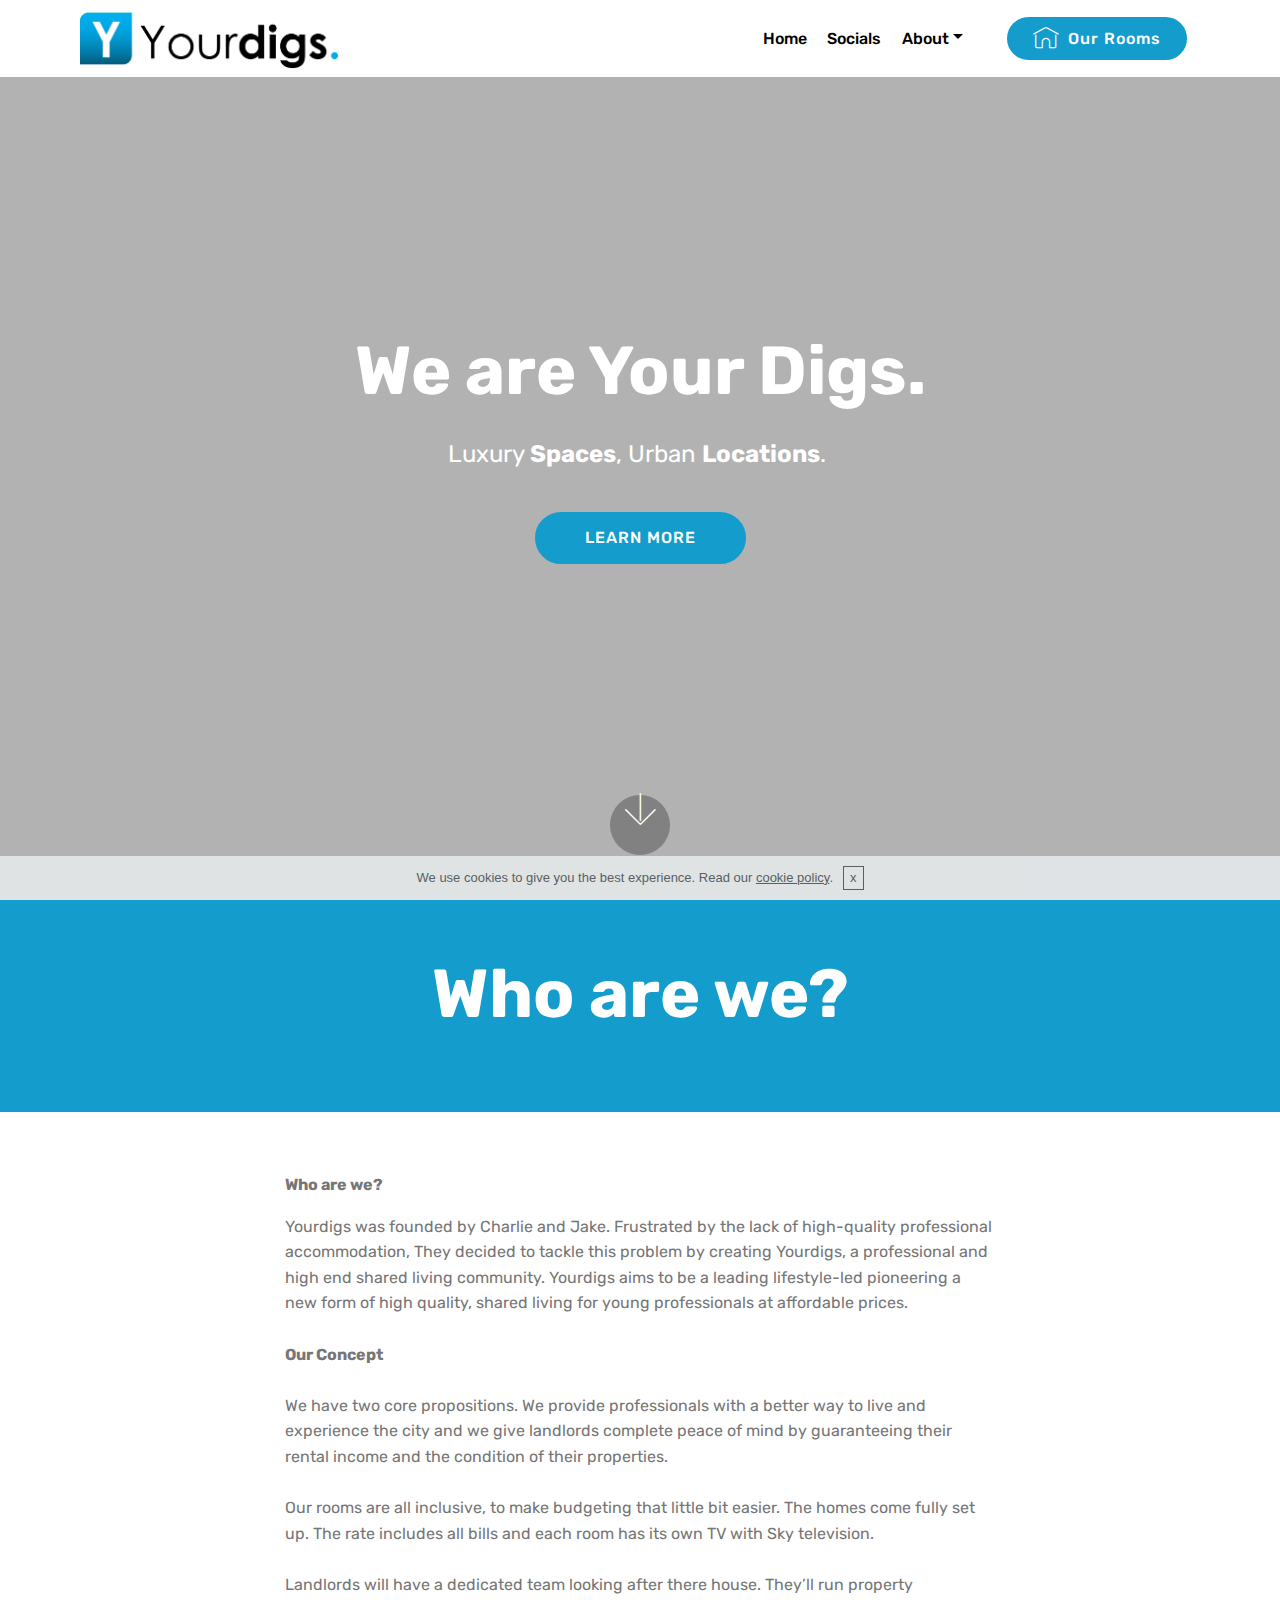
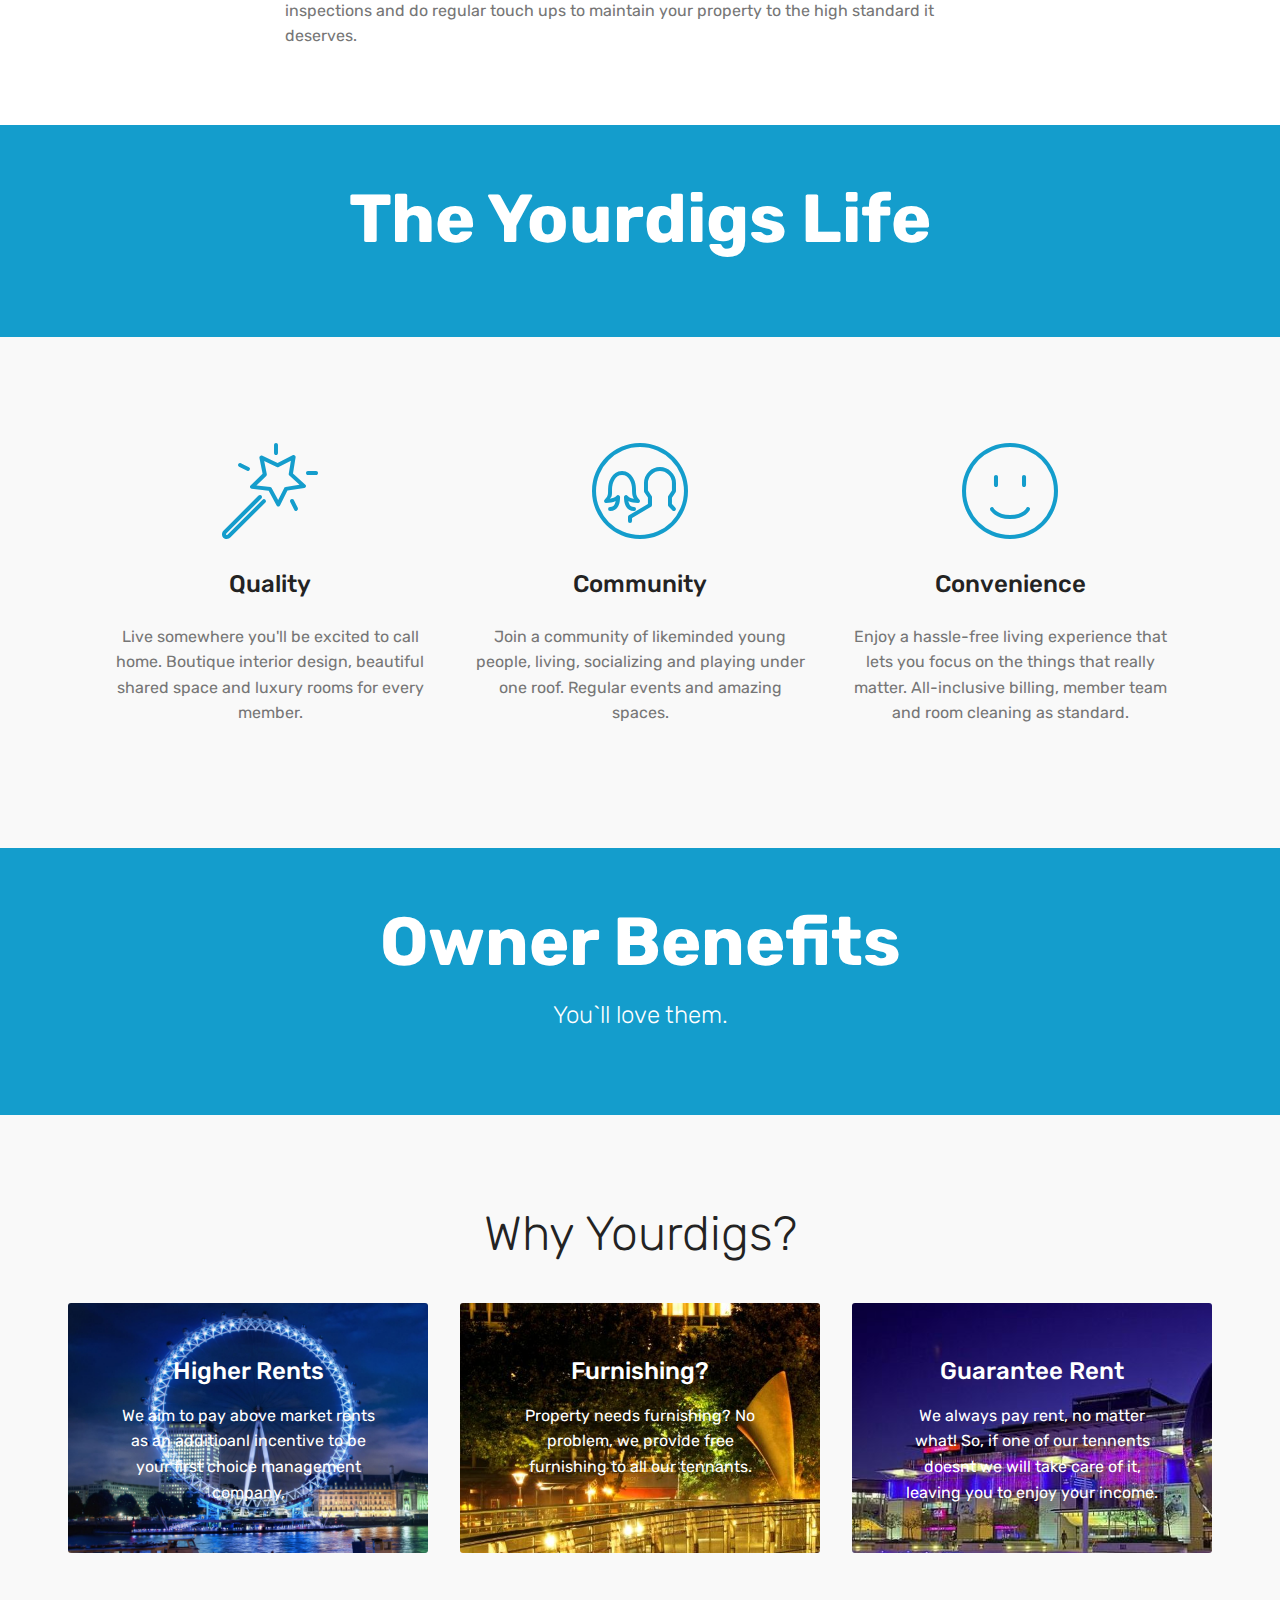
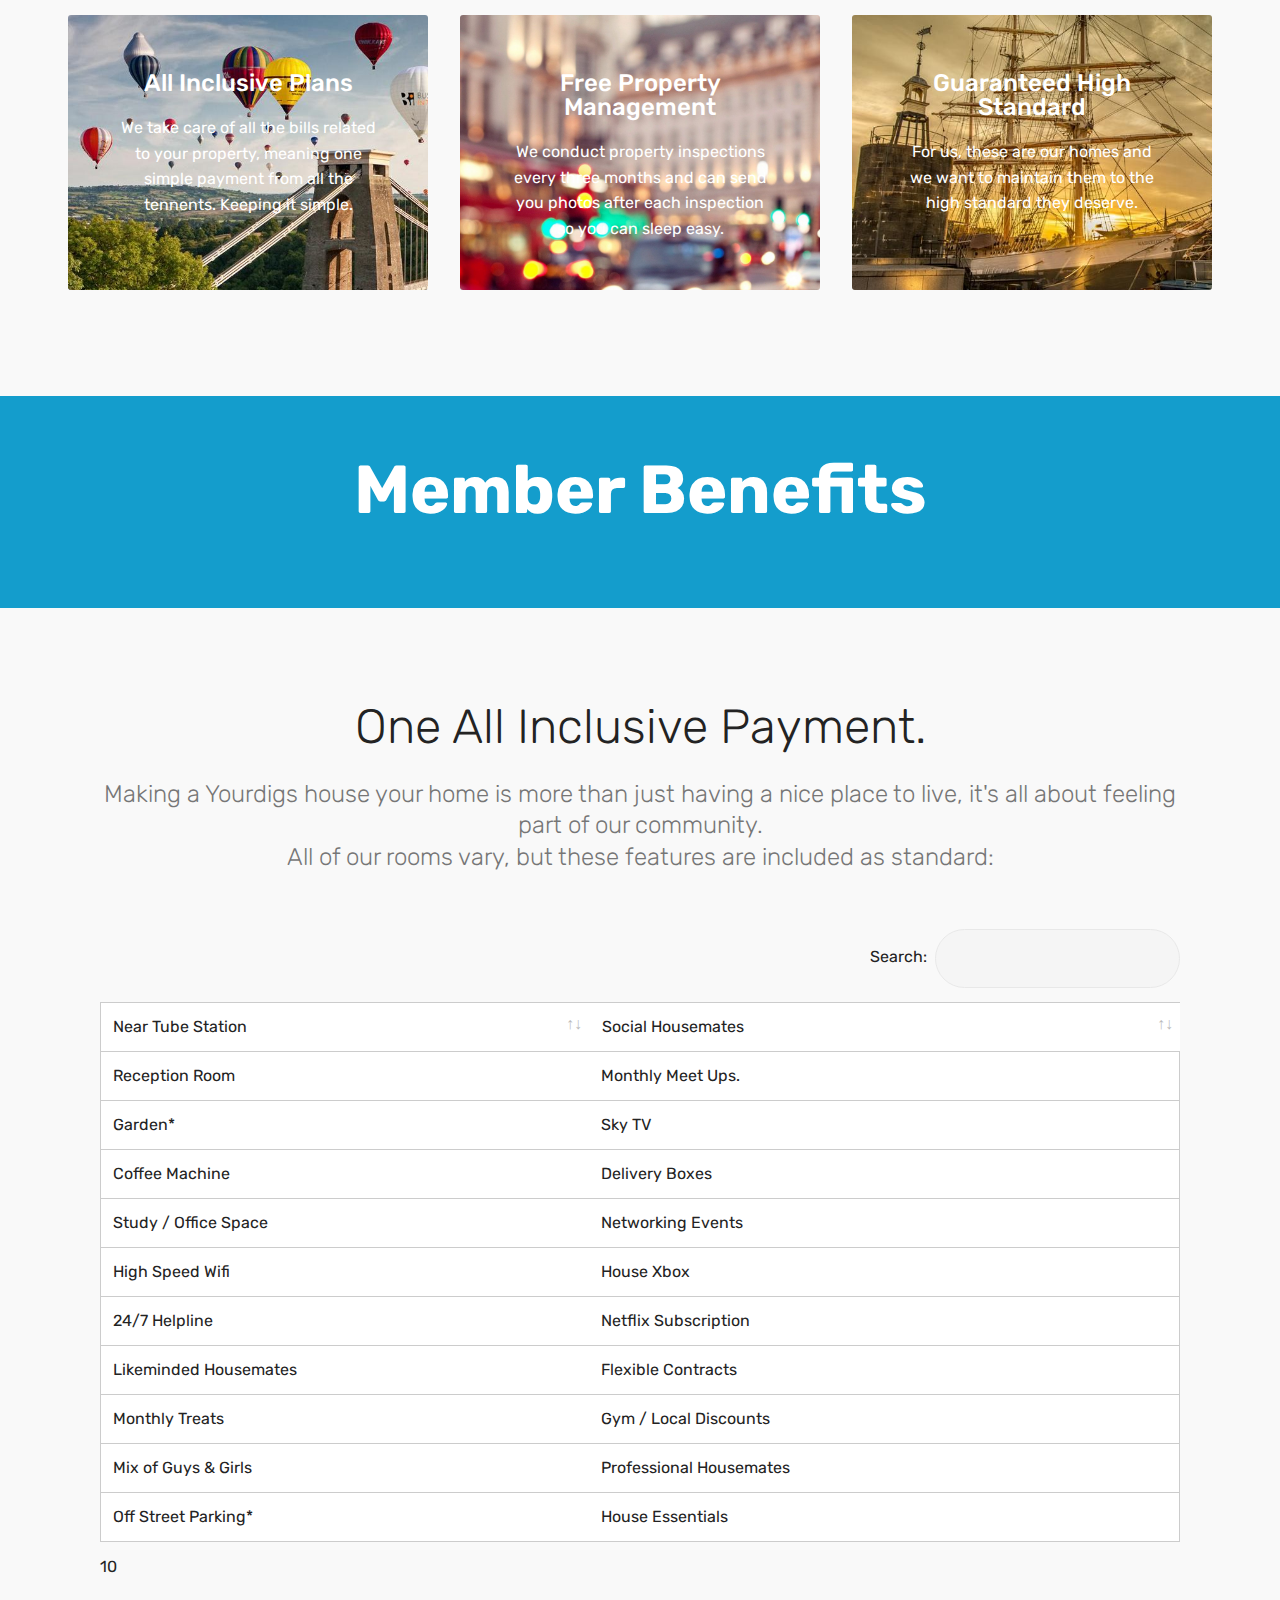
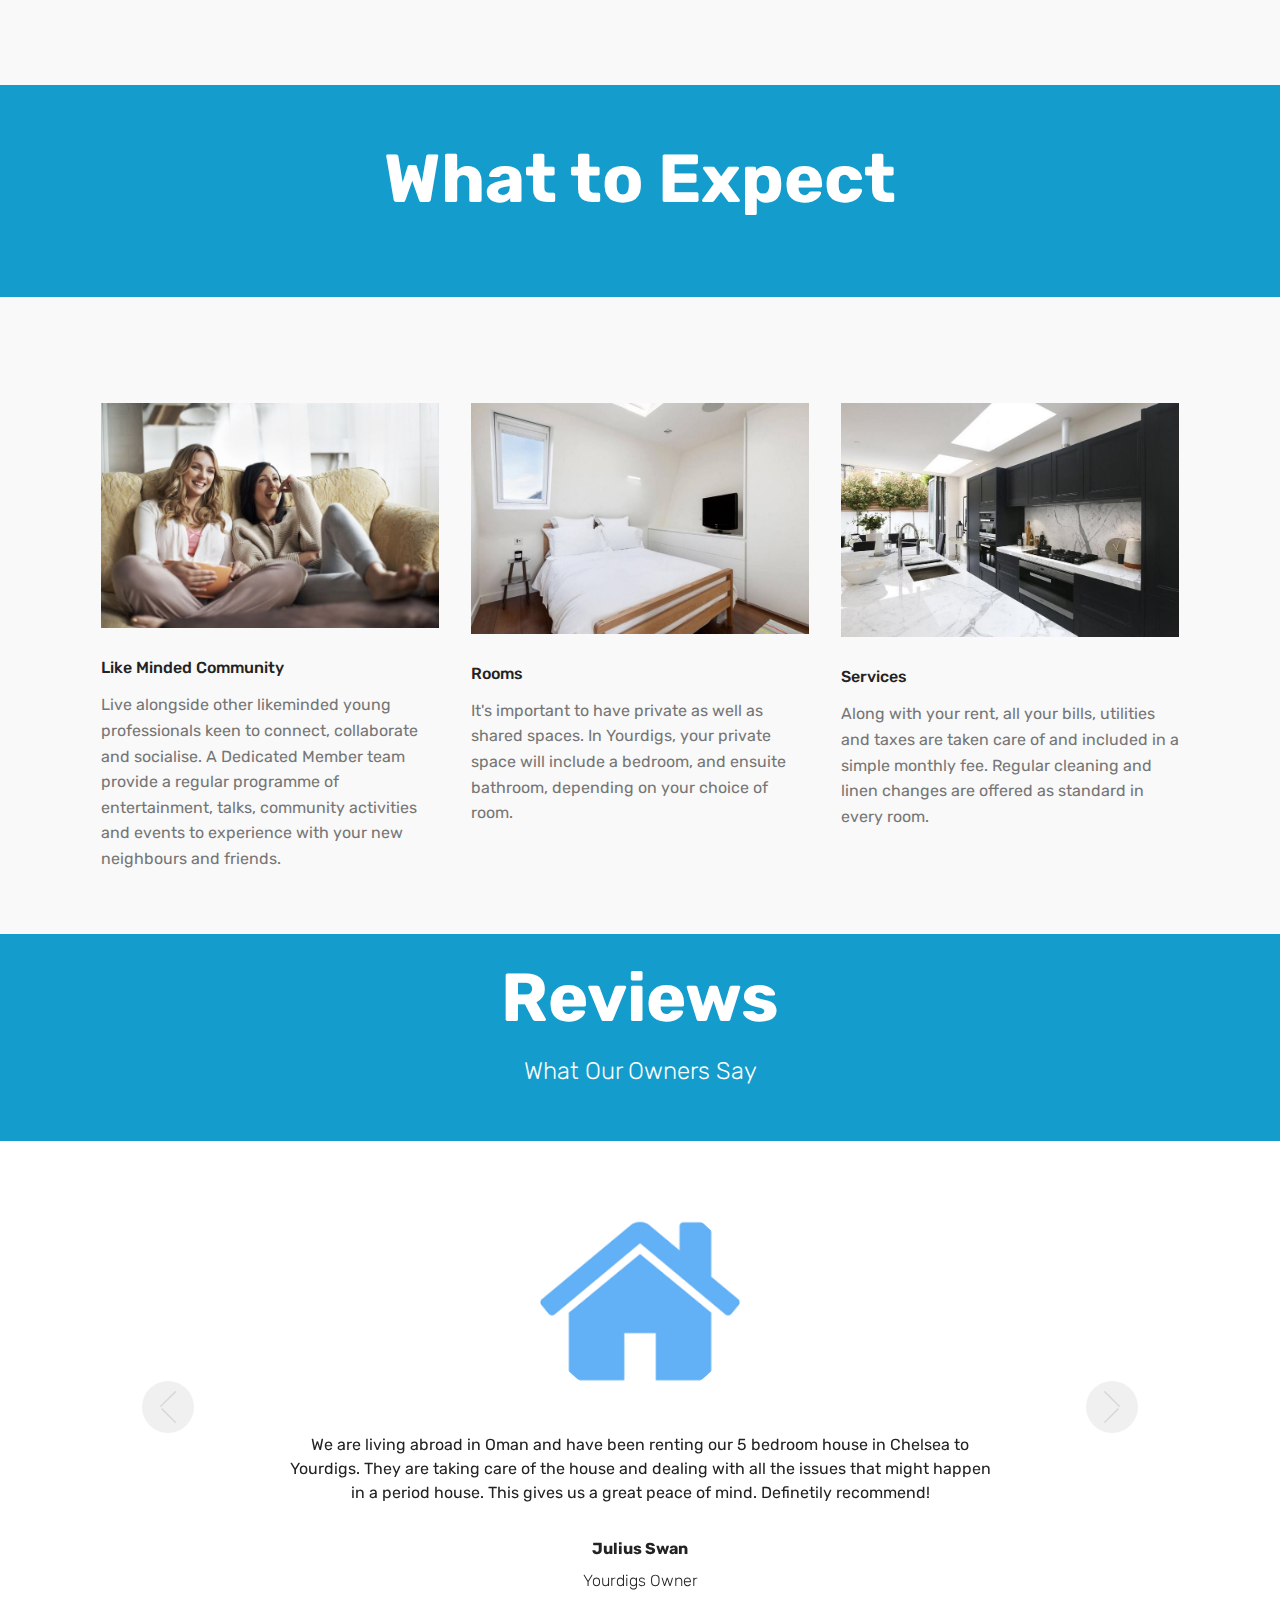
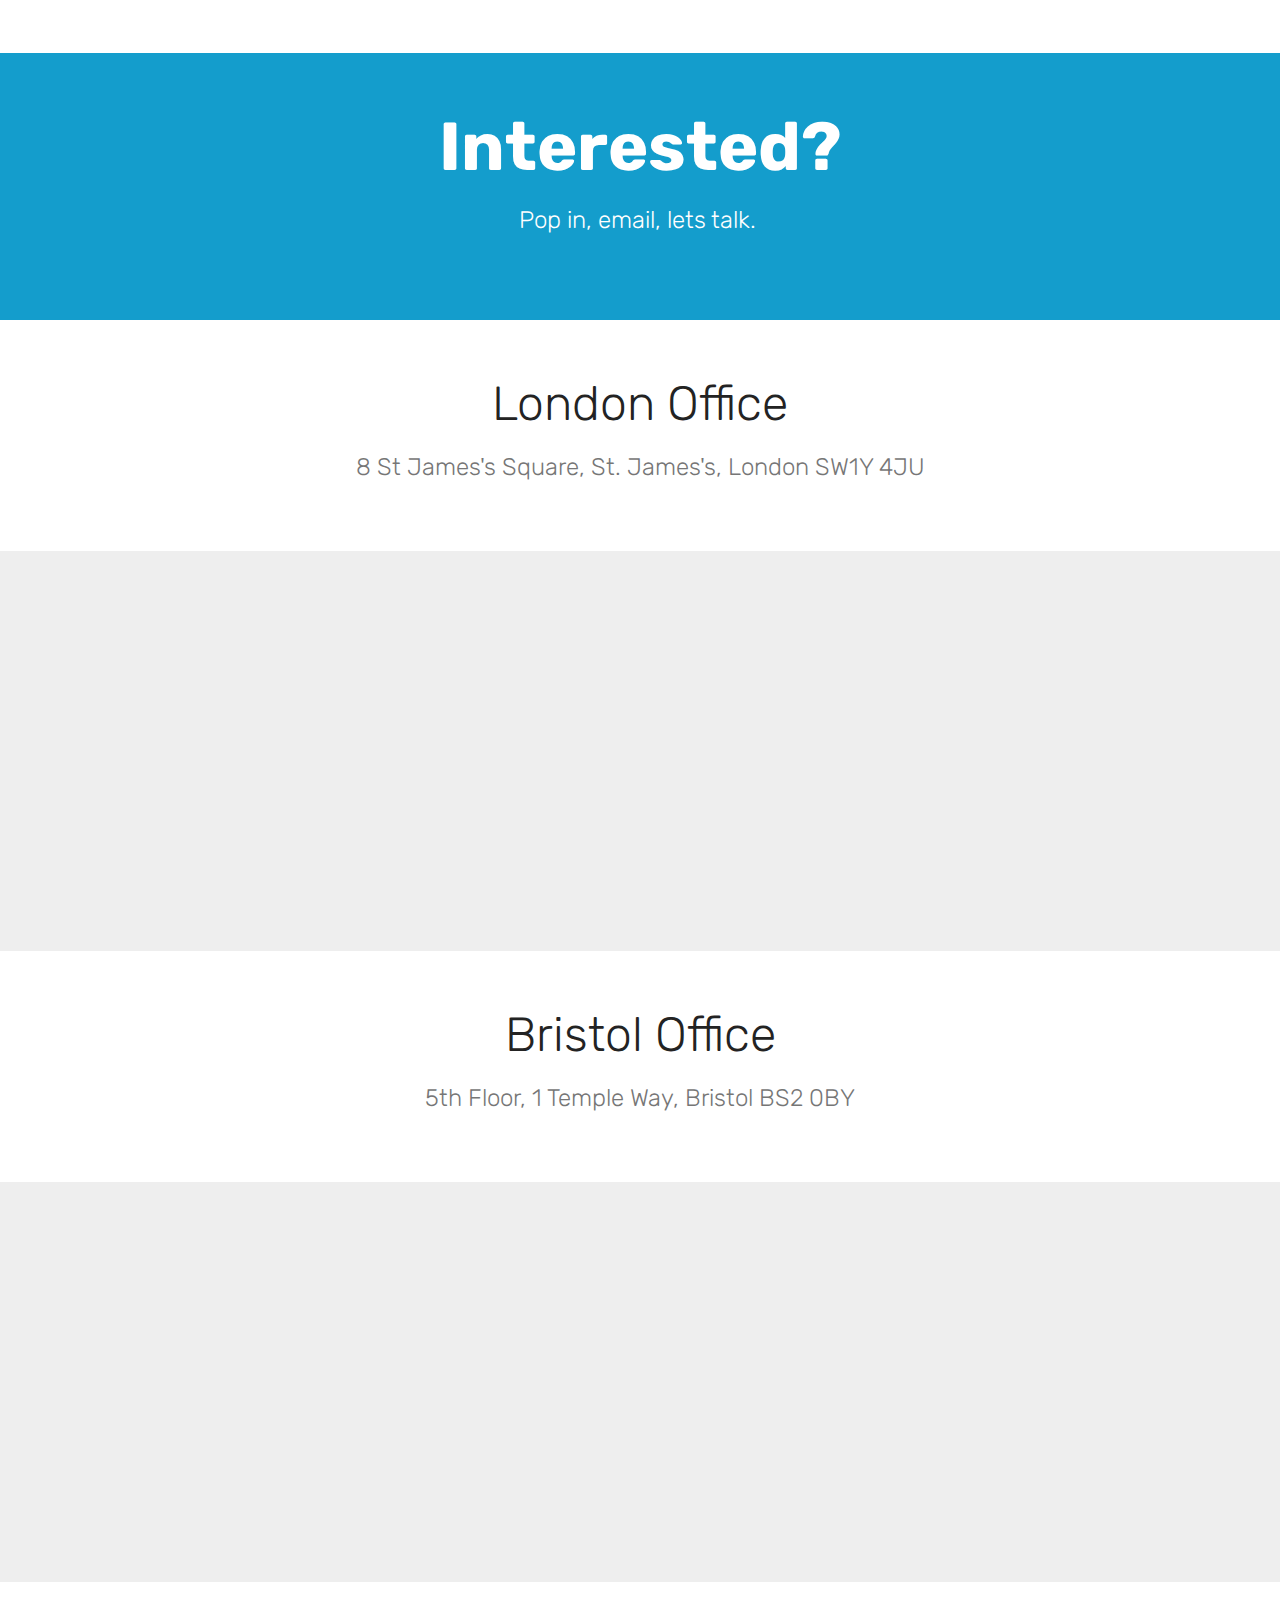
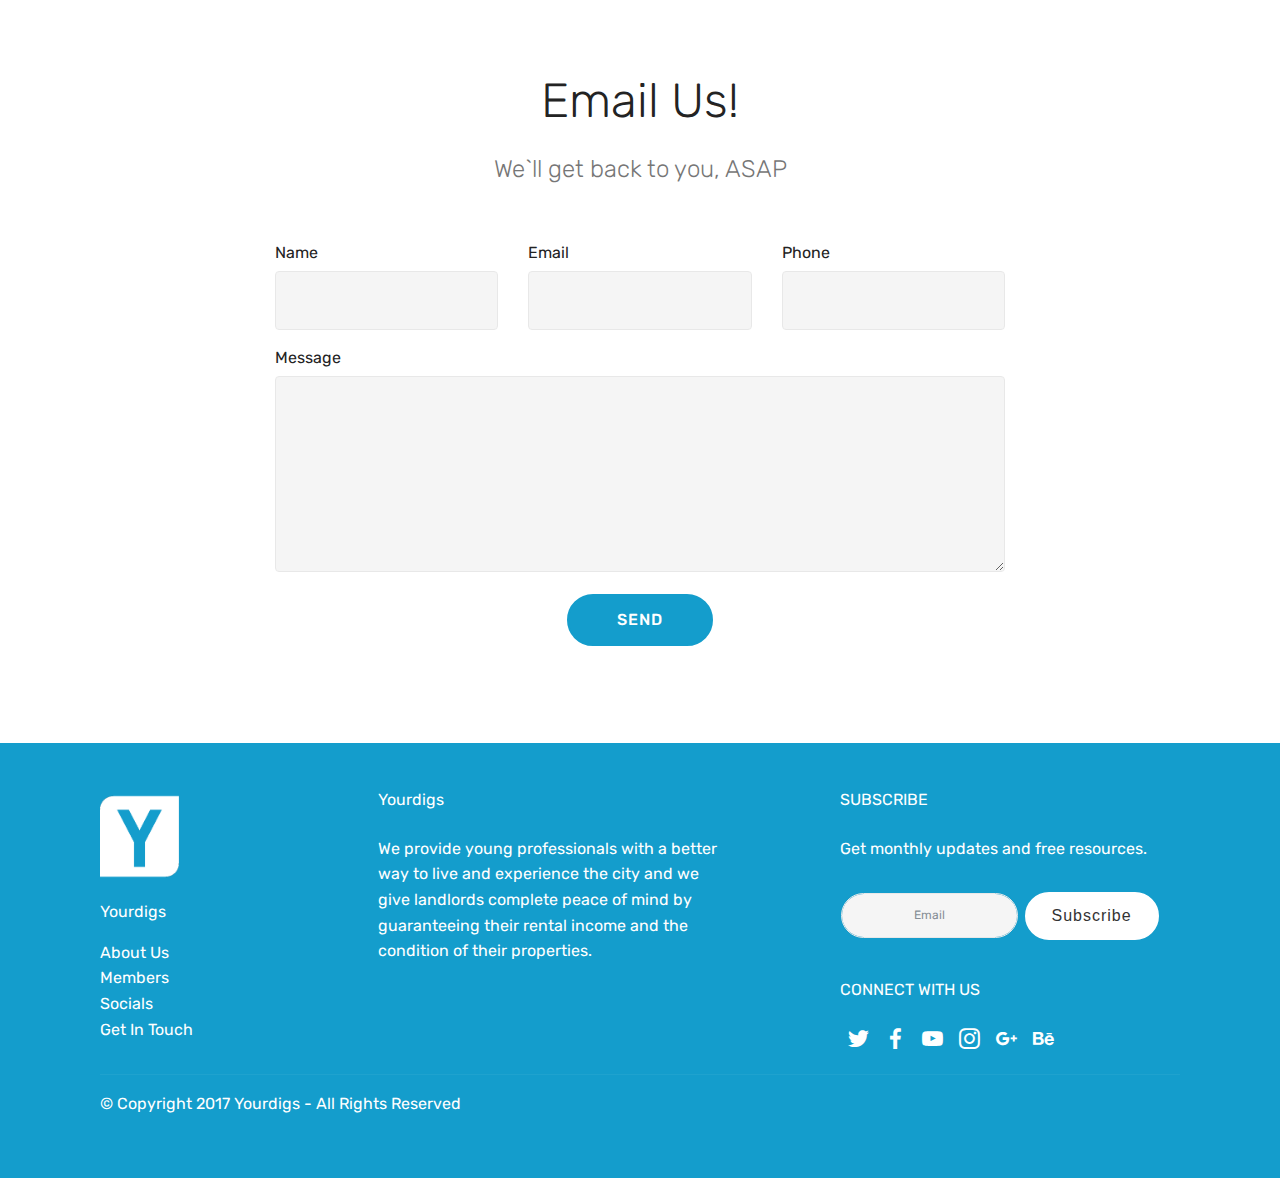
==== commit 7e24d8a5: "create github pages" ====
--- a/index.html
+++ b/index.html
@@ -11,12 +11,13 @@
   <title>Home</title>
   <link rel="stylesheet" href="assets/web/assets/mobirise-icons/mobirise-icons.css">
   <link rel="stylesheet" href="assets/tether/tether.min.css">
+  <link rel="stylesheet" href="assets/soundcloud-plugin/style.css">
   <link rel="stylesheet" href="assets/bootstrap/css/bootstrap.min.css">
   <link rel="stylesheet" href="assets/bootstrap/css/bootstrap-grid.min.css">
   <link rel="stylesheet" href="assets/bootstrap/css/bootstrap-reboot.min.css">
-  <link rel="stylesheet" href="assets/dropdown/css/style.css">
   <link rel="stylesheet" href="assets/socicon/css/styles.css">
   <link rel="stylesheet" href="assets/data-tables/data-tables.bootstrap4.min.css">
+  <link rel="stylesheet" href="assets/dropdown/css/style.css">
   <link rel="stylesheet" href="assets/theme/css/style.css">
   <link rel="stylesheet" href="assets/mobirise/css/mbr-additional.css" type="text/css">
   
@@ -24,7 +25,7 @@
   
 </head>
 <body>
-<section class="menu cid-qv8OE8hI4E" once="menu" id="menu2-0" data-rv-view="520">
+<section class="menu cid-qv8OE8hI4E" once="menu" id="menu2-0" data-rv-view="532">
 
     
 
@@ -63,7 +64,7 @@
     </nav>
 </section>
 
-<section class="engine"><a href="https://mobirise.co/d">free web page software</a></section><section class="cid-qv8P1VL2Oq mbr-fullscreen" id="header2-1" data-bg-video="https://www.youtube.com/watch?v=WyyN-9GNIf0" data-rv-view="522">
+<section class="engine"><a href="https://mobirise.co">Mobirise</a></section><section class="cid-qv8P1VL2Oq mbr-fullscreen" id="header2-1" data-bg-video="https://www.youtube.com/watch?v=WyyN-9GNIf0" data-rv-view="534">
 
     
 
@@ -86,7 +87,7 @@
     </div>
 </section>
 
-<section class="mbr-section content5 cid-qv8PNU44l9" id="content5-3" data-rv-view="526">
+<section class="mbr-section content5 cid-qv8PNU44l9" id="content5-3" data-rv-view="538">
 
     
 
@@ -105,7 +106,7 @@
     </div>
 </section>
 
-<section class="mbr-section article content1 cid-qw4zMMYGOk" id="content1-1f" data-rv-view="529">
+<section class="mbr-section article content1 cid-qw4zMMYGOk" id="content1-1f" data-rv-view="541">
     
      
 
@@ -123,7 +124,7 @@
     </div>
 </section>
 
-<section class="mbr-section content5 cid-qwqg6T7VrJ" id="content5-27" data-rv-view="530">
+<section class="mbr-section content5 cid-qwqg6T7VrJ" id="content5-27" data-rv-view="542">
 
     
 
@@ -142,7 +143,7 @@
     </div>
 </section>
 
-<section class="features1 cid-qwqghB4BUl" id="features1-28" data-rv-view="533">
+<section class="features1 cid-qwqghB4BUl" id="features1-28" data-rv-view="545">
     
     
 
@@ -200,7 +201,7 @@
 
 </section>
 
-<section class="mbr-section content5 cid-qv8Qc773Jg" id="content5-4" data-rv-view="536">
+<section class="mbr-section content5 cid-qv8Qc773Jg" id="content5-4" data-rv-view="548">
 
     
 
@@ -218,7 +219,7 @@
     </div>
 </section>
 
-<section class="features13 cid-qw4xaq5mBS" id="features13-1c" data-rv-view="539">
+<section class="features13 cid-qw4xaq5mBS" id="features13-1c" data-rv-view="551">
 
     
 
@@ -259,7 +260,7 @@
         </div>
 </div></section>
 
-<section class="features13 cid-qw4xKm27Bu" id="features13-1d" data-rv-view="542">
+<section class="features13 cid-qw4xKm27Bu" id="features13-1d" data-rv-view="554">
 
     
 
@@ -296,7 +297,7 @@
         </div>
 </div></section>
 
-<section class="mbr-section content5 cid-qw4A4XtjgN" id="content5-1g" data-rv-view="545">
+<section class="mbr-section content5 cid-qw4A4XtjgN" id="content5-1g" data-rv-view="557">
 
     
 
@@ -315,7 +316,7 @@
     </div>
 </section>
 
-<section class="section-table cid-qwmaEgavuS" id="table1-1u" data-rv-view="548">
+<section class="section-table cid-qwmaEgavuS" id="table1-1u" data-rv-view="560">
 
   
   
@@ -426,7 +427,7 @@
     </div>
 </section>
 
-<section class="mbr-section content5 cid-qwqiUp8u9w" id="content5-2c" data-rv-view="627">
+<section class="mbr-section content5 cid-qwqiUp8u9w" id="content5-2c" data-rv-view="639">
 
     
 
@@ -445,7 +446,7 @@
     </div>
 </section>
 
-<section class="features2 cid-qwqjAhP5AA" id="features2-2d" data-rv-view="630">
+<section class="features2 cid-qwqjAhP5AA" id="features2-2d" data-rv-view="642">
 
     
 
@@ -498,7 +499,7 @@
     </div>
 </section>
 
-<section class="mbr-section content5 cid-qykOhVuigp" id="content5-34" data-rv-view="633">
+<section class="mbr-section content5 cid-qykOhVuigp" id="content5-34" data-rv-view="645">
 
     
 
@@ -516,7 +517,7 @@
     </div>
 </section>
 
-<section class="carousel slide testimonials-slider cid-qykOe6keZe" id="testimonials-slider1-33" data-rv-view="636">
+<section class="carousel slide testimonials-slider cid-qykOe6keZe" id="testimonials-slider1-33" data-rv-view="648">
     
     
 
@@ -574,7 +575,7 @@
     </div>
 </section>
 
-<section class="mbr-section content5 cid-qv8SavkHgh" id="content5-6" data-rv-view="644">
+<section class="mbr-section content5 cid-qv8SavkHgh" id="content5-6" data-rv-view="656">
 
     
 
@@ -593,7 +594,7 @@
     </div>
 </section>
 
-<section class="mbr-section content4 cid-qw4DHWALoG" id="content4-1p" data-rv-view="647">
+<section class="mbr-section content4 cid-qw4DHWALoG" id="content4-1p" data-rv-view="659">
 
     
 
@@ -609,14 +610,14 @@
     </div>
 </section>
 
-<section class="map1 cid-qw4DnmHz0S" id="map1-1n" data-rv-view="649">
+<section class="map1 cid-qw4DnmHz0S" id="map1-1n" data-rv-view="661">
 
      
 
     <div class="google-map"><iframe frameborder="0" style="border:0" src="https://www.google.com/maps/embed/v1/place?key=AIzaSyA0Dx_boXQiwvdz8sJHoYeZNVTdoWONYkU&amp;q=place_id:ChIJOQkUNNEEdkgROIO_zArKdEQ" allowfullscreen=""></iframe></div>
 </section>
 
-<section class="mbr-section content4 cid-qw4DueEpln" id="content4-1o" data-rv-view="651">
+<section class="mbr-section content4 cid-qw4DueEpln" id="content4-1o" data-rv-view="663">
 
     
 
@@ -633,14 +634,14 @@
     </div>
 </section>
 
-<section class="map1 cid-qw4DmzwRtL" id="map1-1m" data-rv-view="653">
+<section class="map1 cid-qw4DmzwRtL" id="map1-1m" data-rv-view="665">
 
      
 
     <div class="google-map"><iframe frameborder="0" style="border:0" src="https://www.google.com/maps/embed/v1/place?key=AIzaSyA0Dx_boXQiwvdz8sJHoYeZNVTdoWONYkU&amp;q=place_id:ChIJ577CynqOcUgRzqkwGfgsgzw" allowfullscreen=""></iframe></div>
 </section>
 
-<section class="mbr-section form1 cid-qw4E36IkaB" id="form1-1q" data-rv-view="655">
+<section class="mbr-section form1 cid-qw4E36IkaB" id="form1-1q" data-rv-view="667">
 
     
 
@@ -659,7 +660,7 @@
             <div class="media-container-column col-lg-8" data-form-type="formoid">
                     <div data-form-alert="" hidden="">Thanks for filling out the form!</div>
             
-                    <form class="mbr-form" action="https://mobirise.com/" method="post" data-form-title="Mobirise Form"><input type="hidden" data-form-email="true" value="6GNc7wFBULKaZyjSbihK6PlboDM59P+J6tgeoQdj6Ot9n0ZRGHDxRwBphPxoYwd4CuMCBta9pdOSQEdFBohK9K5RiUUwBL+J97J2HL6x1PWLJU28PDj1vrNxeRIhbSgO">
+                    <form class="mbr-form" action="https://mobirise.com/" method="post" data-form-title="Mobirise Form"><input type="hidden" data-form-email="true" value="ISpmAYc7sB5b6n1SVyaYJ0YI6cNclBI004LyxmK0y8/AsKovEr2miDYNRM9xgUHZr0zUETnHpRTGlJMoH4Q9FHtNxwbQzs+9/yuIdf7rTBaLMFonV64l9ammYvSeD/ij">
                         <div class="row row-sm-offset">
                             <div class="col-md-4 multi-horizontal" data-for="name">
                                 <div class="form-group">
@@ -692,7 +693,7 @@
     </div>
 </section>
 
-<section class="footer4 cid-qykRraJyUw" id="footer4-35" data-rv-view="658">
+<section class="footer4 cid-qykRraJyUw" id="footer4-35" data-rv-view="670">
 
     
 
@@ -731,7 +732,7 @@
                     <div data-form-alert="" hidden="" class="align-center">Thanks for filling out the form!</div>
 
                     <form class="form-inline" action="https://mobirise.com/" method="post" data-form-title="Mobirise Form">
-                        <input type="hidden" value="IQWEmwbiwRmcgGWSkar2xCNRwZ4Z86T4aXLUz8LYI/LwSoM3VcDr5rjtt68zvN64d4TJeuQ8X1Isa1QbUOGfHmaBXenB3a2G8DptdCVGzCXM6Ox6Yx0sF7udXtrkAM+V" data-form-email="true">
+                        <input type="hidden" value="MiMpDL24t1+HKxf659VM51VL729BUfrbzXEXcQetuOrTt9EVGvIDqBf+H/mVs12SDvwn8Ao+TBPA6wIxexVWzagKaevWT15zJJ7BwMcG1y604O/YHV7xW1l5/LyyDIfu" data-form-email="true">
                         <div class="form-group">
                             <input type="email" class="form-control input-sm input-inverse my-2" name="email" required="" data-form-field="Email" placeholder="Email" id="email-footer4-35">
                         </div>
@@ -797,16 +798,16 @@
   <script src="assets/popper/popper.min.js"></script>
   <script src="assets/tether/tether.min.js"></script>
   <script src="assets/bootstrap/js/bootstrap.min.js"></script>
-  <script src="assets/smooth-scroll/smooth-scroll.js"></script>
   <script src="assets/cookies-alert-plugin/cookies-alert-core.js"></script>
   <script src="assets/cookies-alert-plugin/cookies-alert-script.js"></script>
-  <script src="assets/dropdown/js/script.min.js"></script>
+  <script src="assets/smooth-scroll/smooth-scroll.js"></script>
+  <script src="assets/touch-swipe/jquery.touch-swipe.min.js"></script>
   <script src="assets/jquery-mb-ytplayer/jquery.mb.ytplayer.min.js"></script>
   <script src="assets/jquery-mb-vimeo_player/jquery.mb.vimeo_player.js"></script>
   <script src="assets/data-tables/jquery.data-tables.min.js"></script>
   <script src="assets/data-tables/data-tables.bootstrap4.min.js"></script>
   <script src="assets/bootstrap-carousel-swipe/bootstrap-carousel-swipe.js"></script>
-  <script src="assets/touch-swipe/jquery.touch-swipe.min.js"></script>
+  <script src="assets/dropdown/js/script.min.js"></script>
   <script src="assets/theme/js/script.js"></script>
   <script src="assets/formoid/formoid.min.js"></script>
   
--- a/assets/soundcloud-plugin/style.css
+++ b/assets/soundcloud-plugin/style.css
@@ -0,0 +1,57 @@
+.addons-container {
+  position: relative;
+  margin-left: auto;
+  margin-right: auto;
+  padding-right: 15px;
+  padding-left: 15px; }
+  @media (min-width: 576px) {
+    .addons-container {
+      padding-right: 15px;
+      padding-left: 15px; } }
+  @media (min-width: 768px) {
+    .addons-container {
+      padding-right: 15px;
+      padding-left: 15px; } }
+  @media (min-width: 992px) {
+    .addons-container {
+      padding-right: 15px;
+      padding-left: 15px; } }
+  @media (min-width: 1200px) {
+    .addons-container {
+      padding-right: 15px;
+      padding-left: 15px; } }
+  @media (min-width: 576px) {
+    .addons-container {
+      width: 540px;
+      max-width: 100%; } }
+  @media (min-width: 768px) {
+    .addons-container {
+      width: 720px;
+      max-width: 100%; } }
+  @media (min-width: 992px) {
+    .addons-container {
+      width: 960px;
+      max-width: 100%; } }
+  @media (min-width: 1200px) {
+    .addons-container {
+      width: 1140px;
+      max-width: 100%; } }
+
+.addons-container-inner{
+    position: relative;
+    width: 100%;
+    min-height: 1px;
+    padding-right: 15px;
+    padding-left: 15px;
+}
+@media (min-width: 567px) {
+    .addons-container-inner{
+        -ms-flex: 0 0 66.666667%;
+        flex: 0 0 66.666667%;
+        max-width: 66.666667%;
+    }
+}
+.addons-row{
+    display: flex;
+    justify-content:center;
+}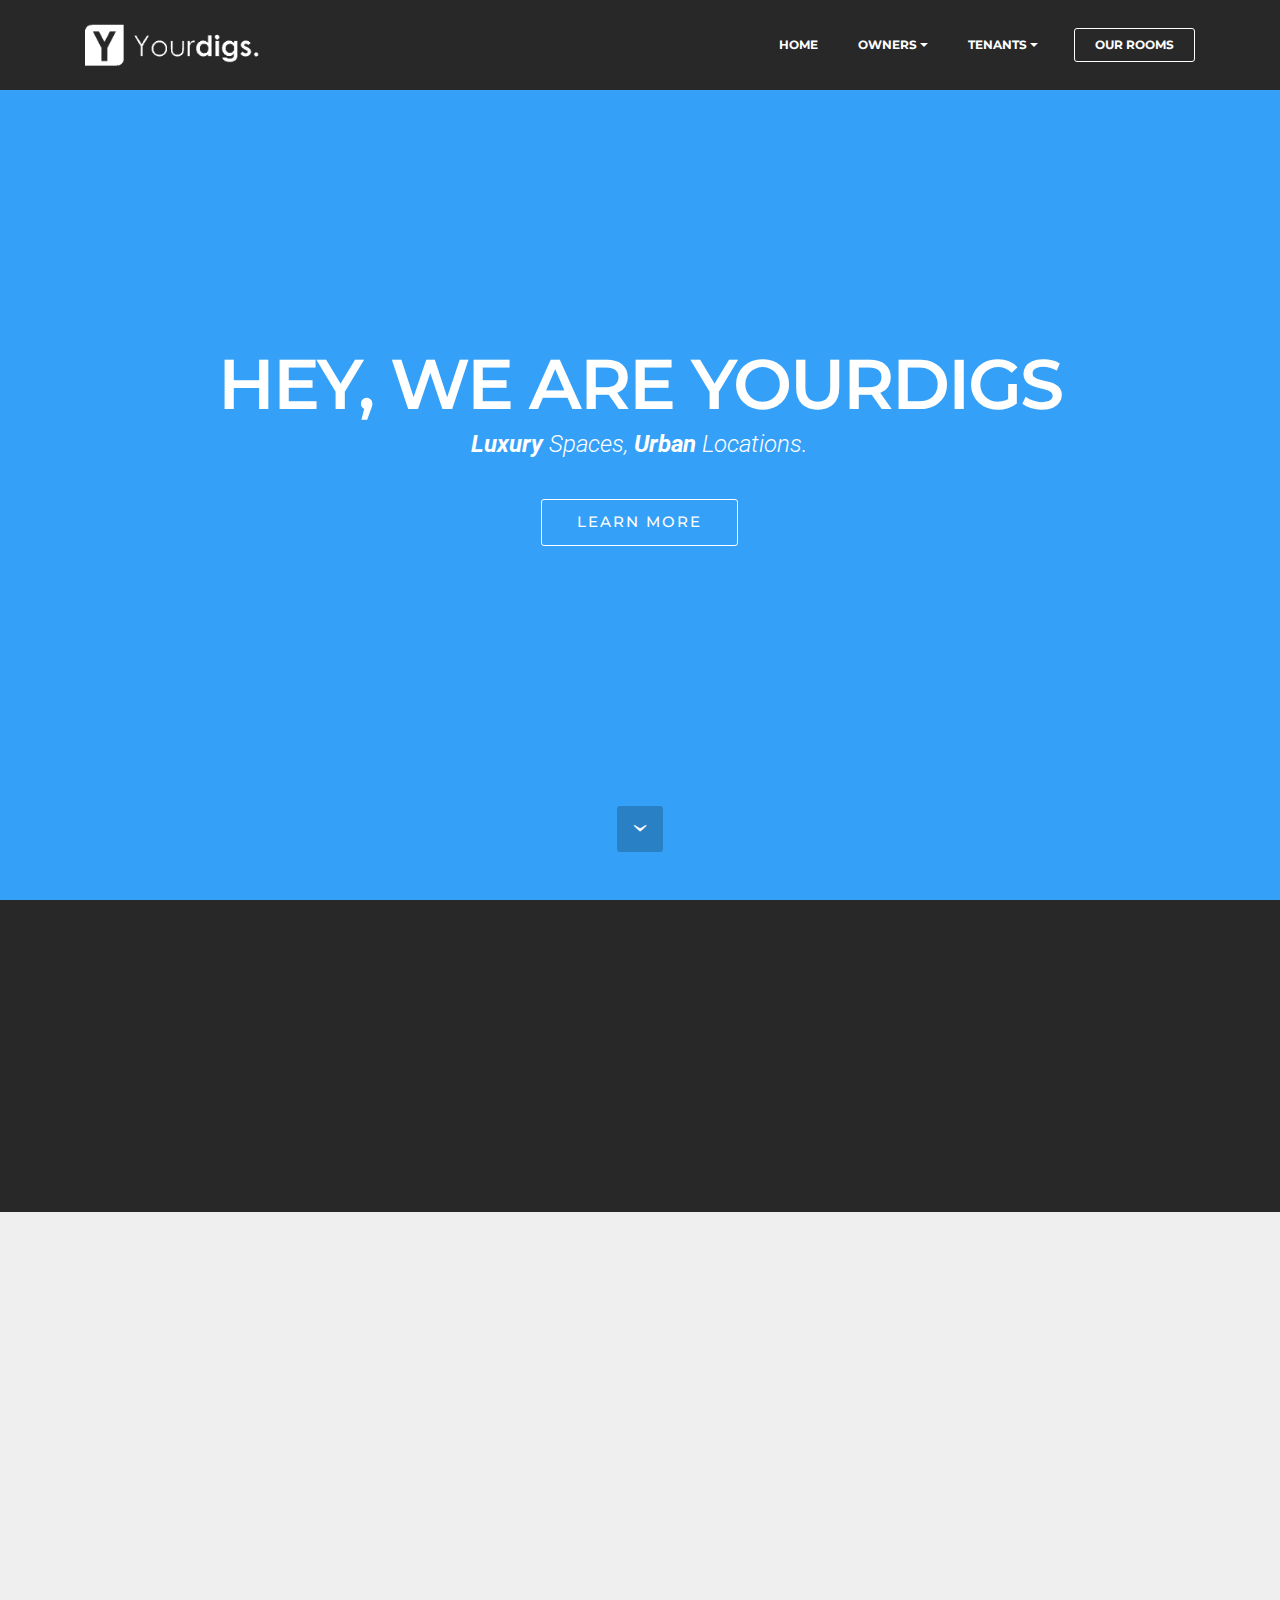
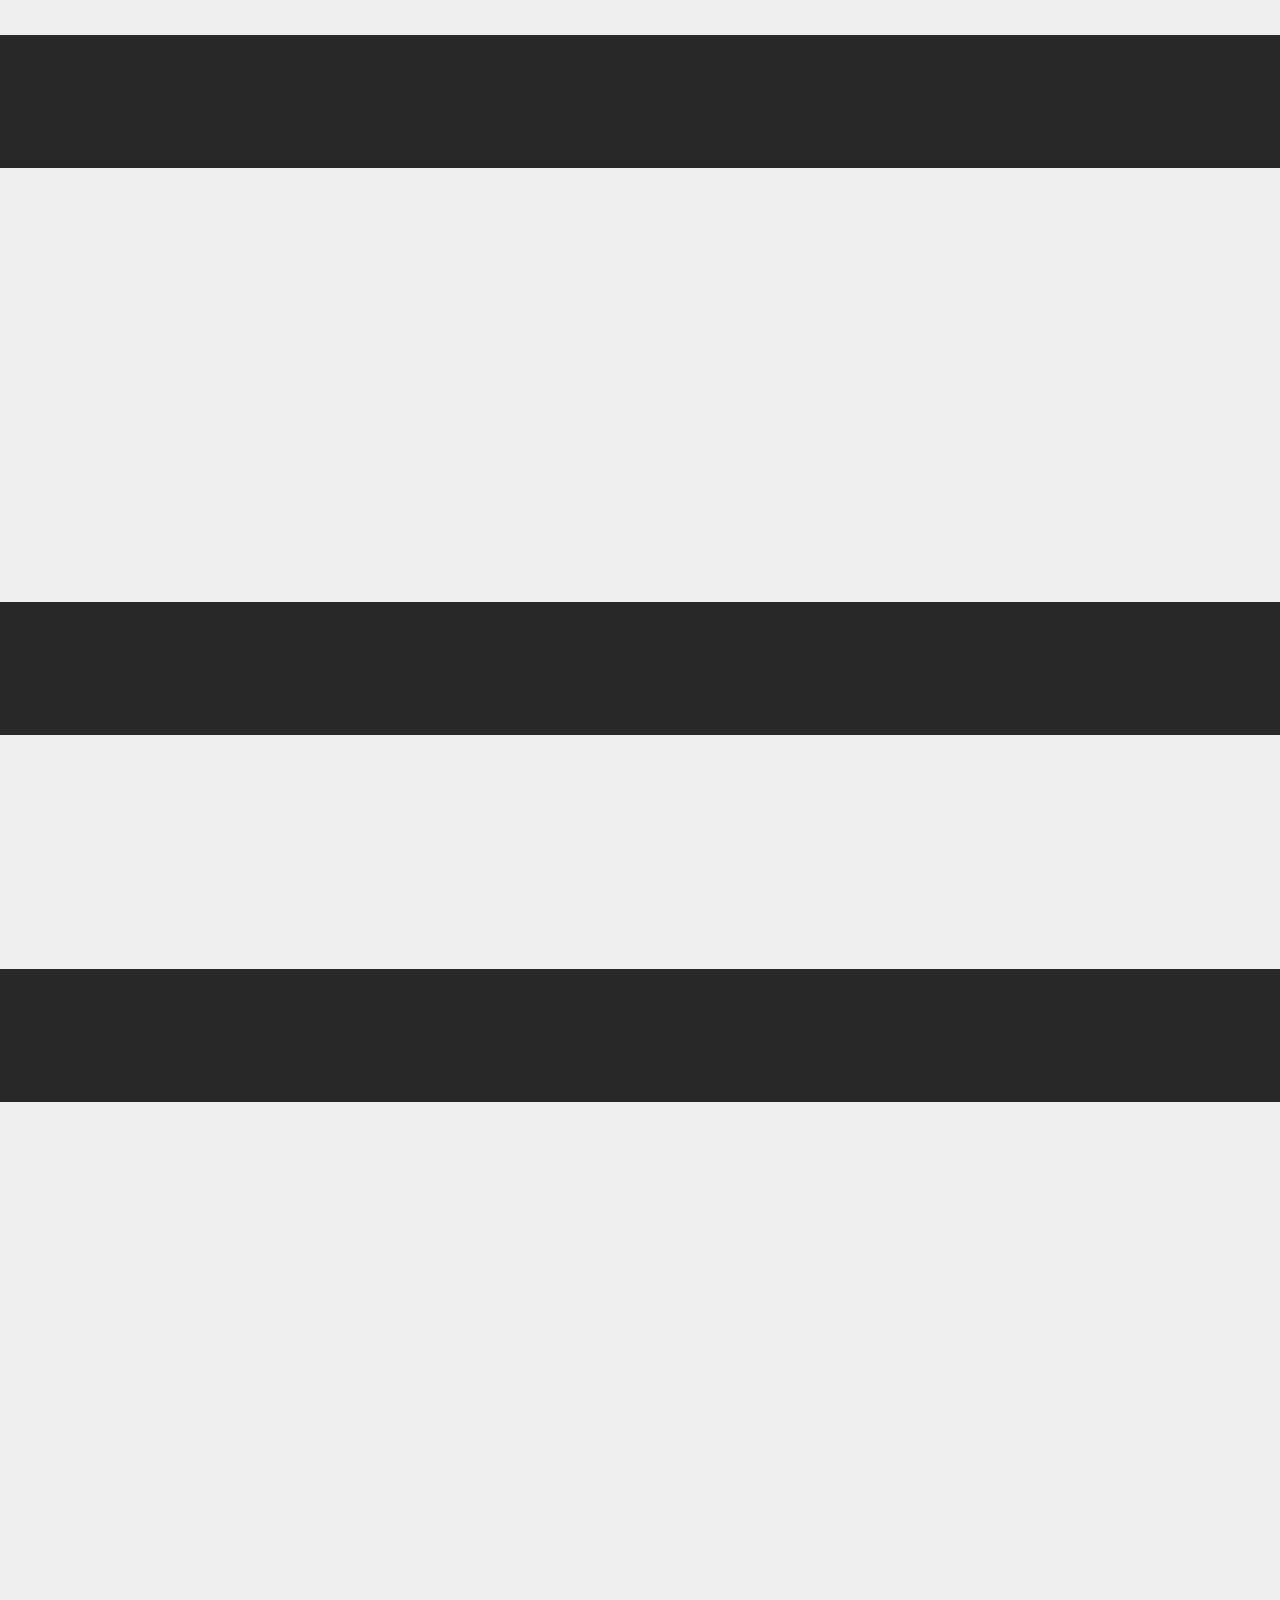
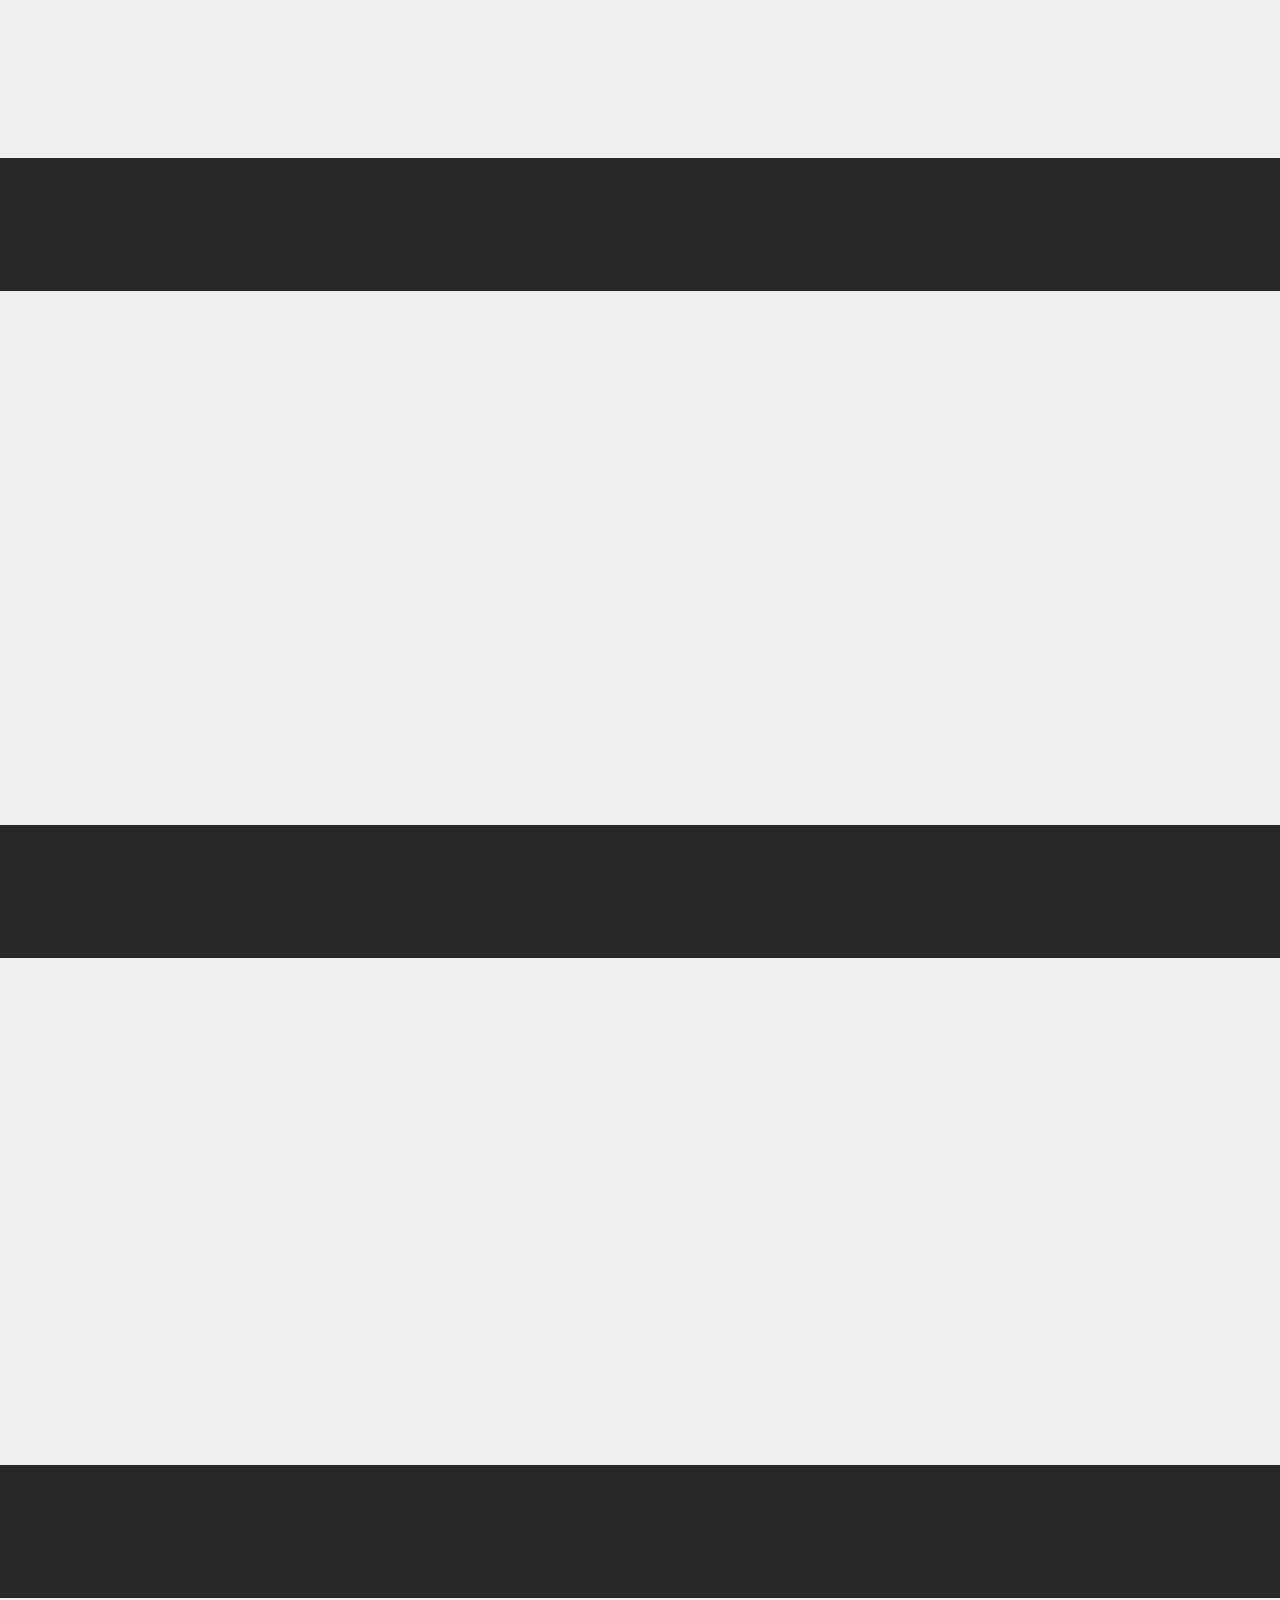
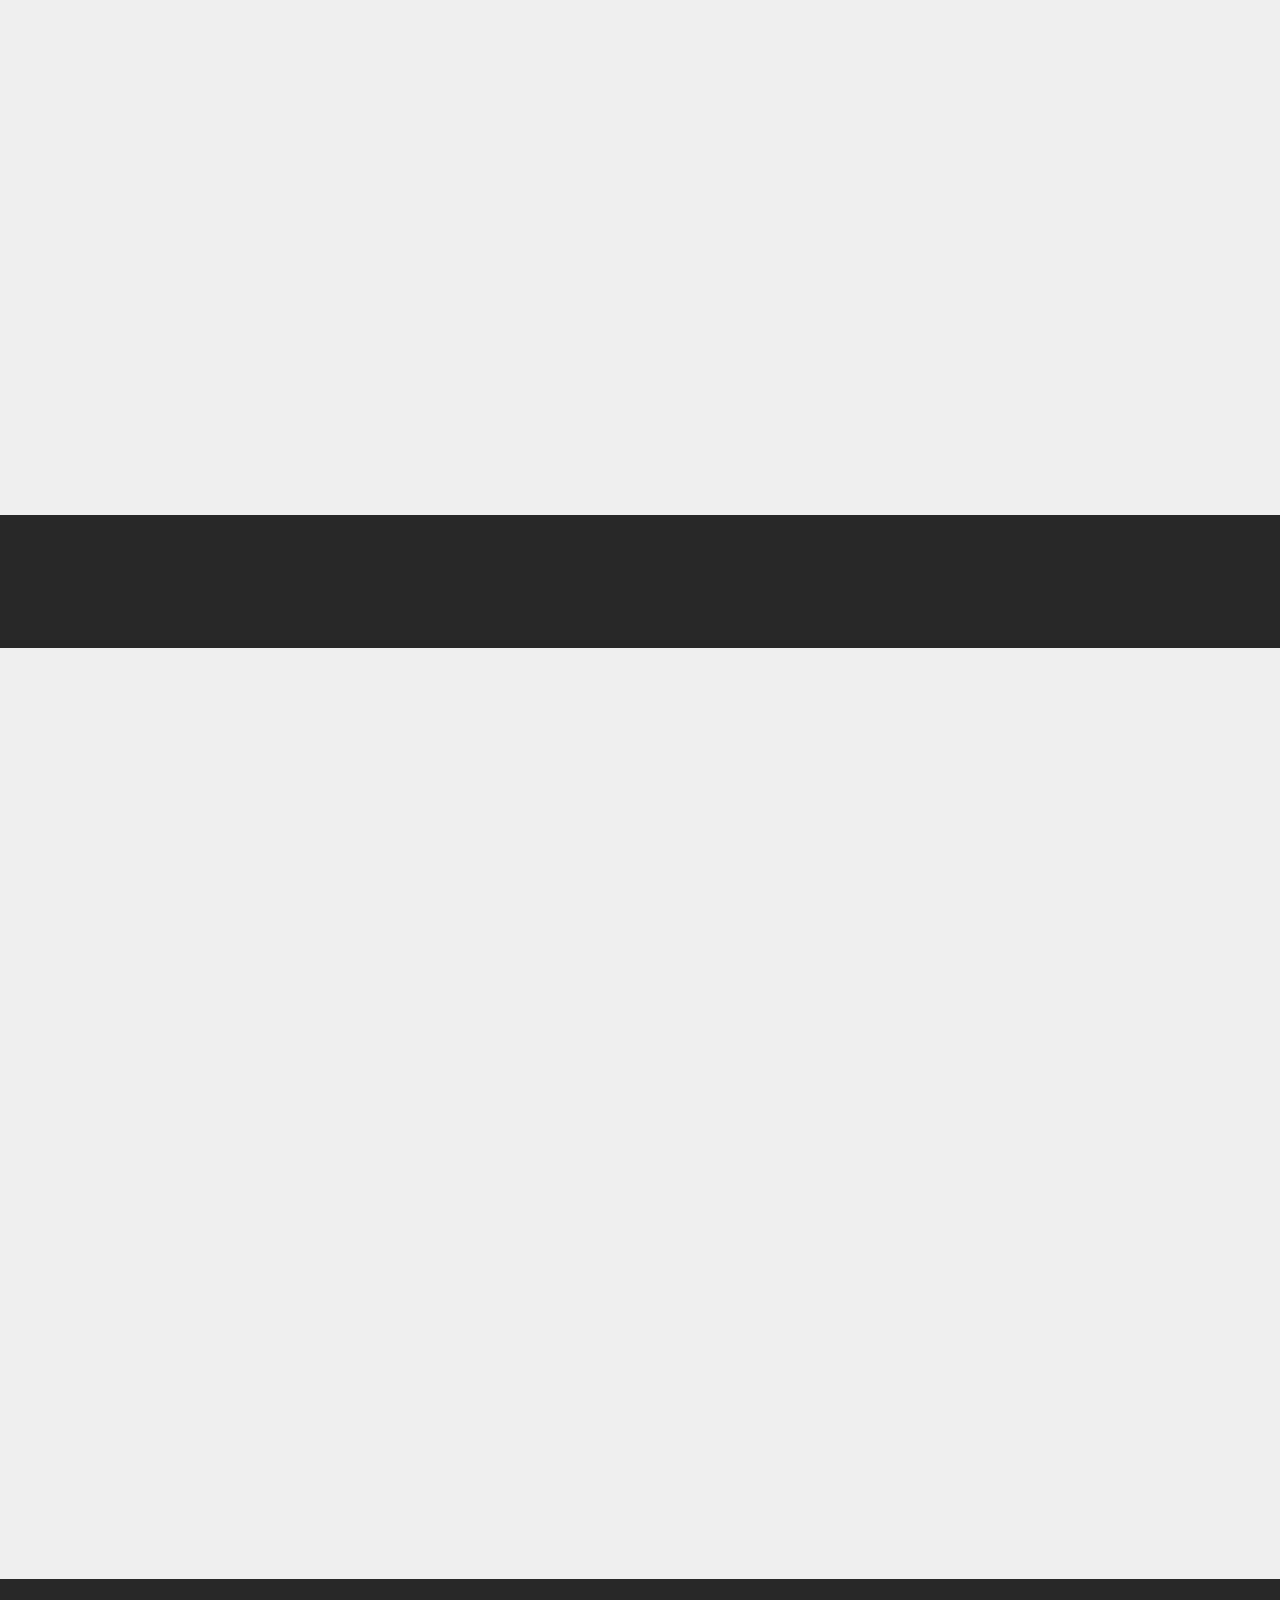
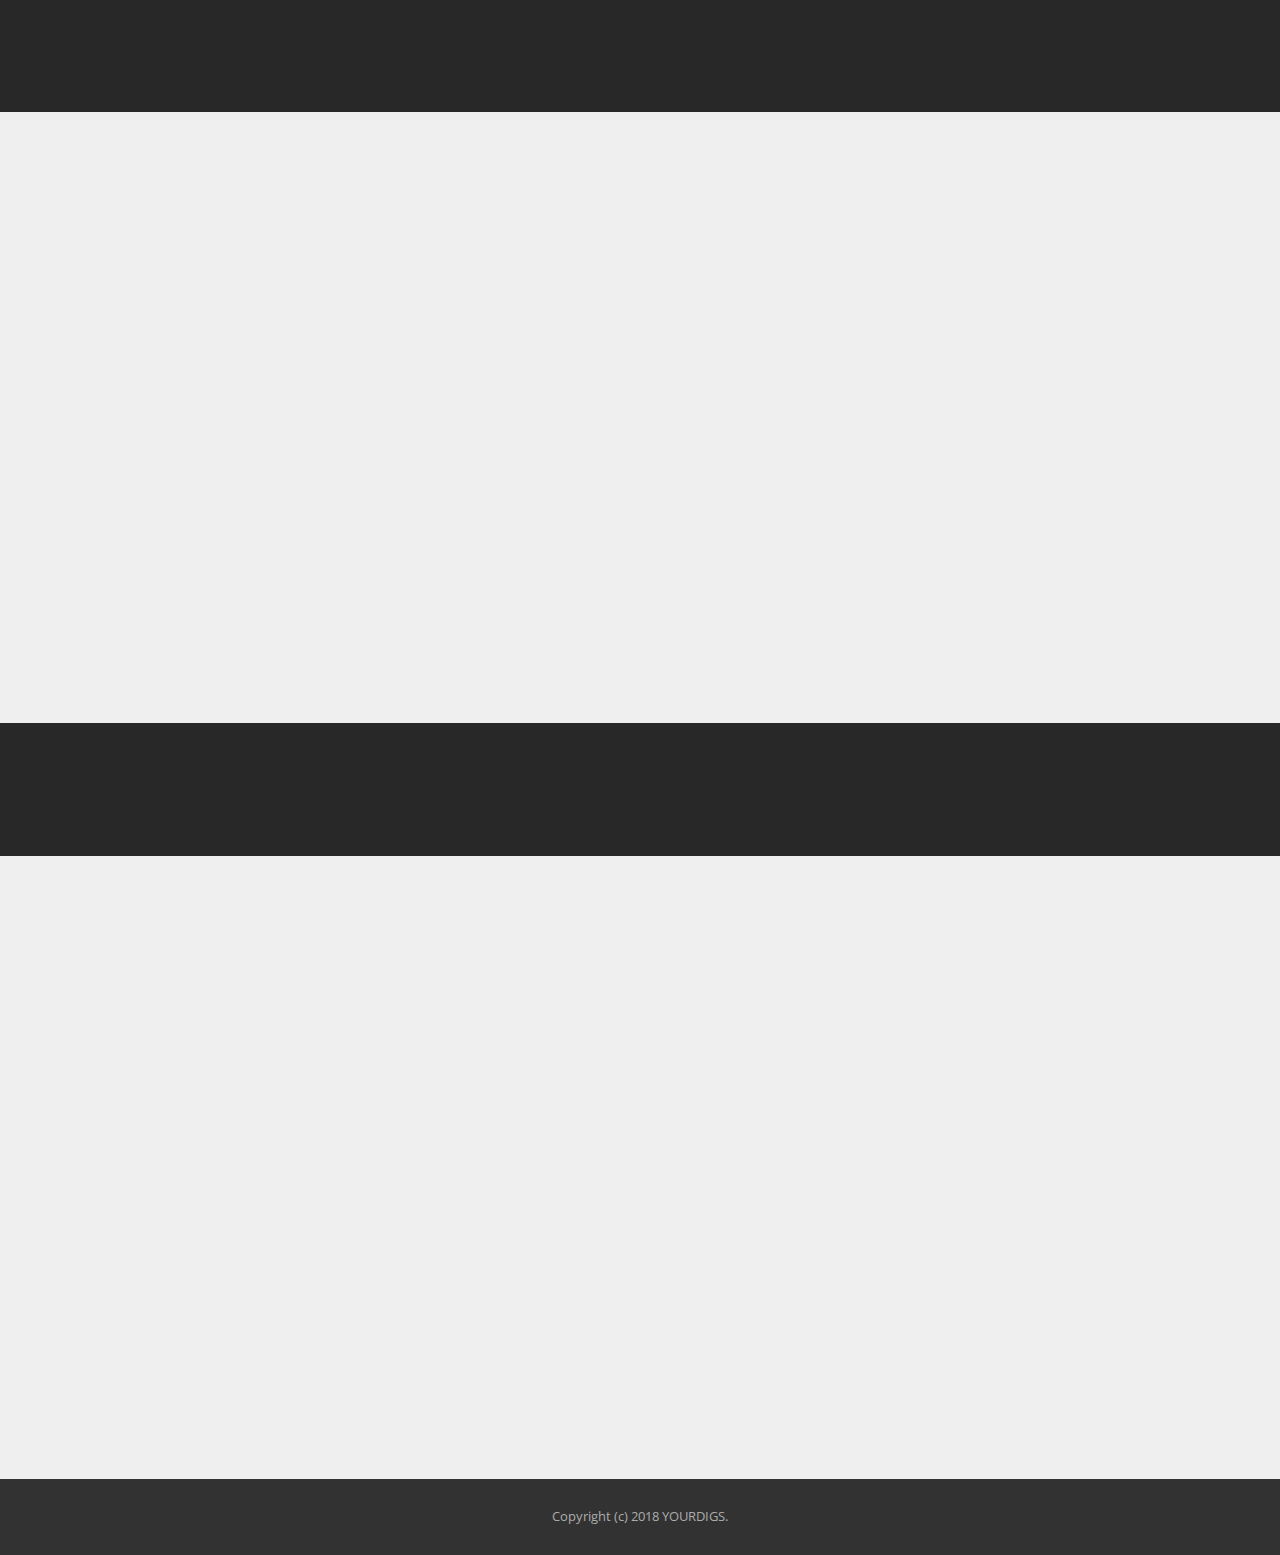
==== commit 88f58e4a: "create github pages" ====
--- a/index.html
+++ b/index.html
@@ -6,18 +6,20 @@
   <meta http-equiv="X-UA-Compatible" content="IE=edge">
   <meta name="generator" content="Mobirise v4.3.0, mobirise.com">
   <meta name="viewport" content="width=device-width, initial-scale=1">
-  <link rel="shortcut icon" href="assets/images/ydim-128x149.png" type="image/x-icon">
+  <link rel="shortcut icon" href="assets/images/yourdigs-logogo-466x128.png" type="image/x-icon">
   <meta name="description" content="">
   <title>Home</title>
+  <link rel="stylesheet" href="assets/et-line-font-plugin/style.css">
+  <link rel="stylesheet" href="https://fonts.googleapis.com/css?family=Montserrat:400,700">
+  <link rel="stylesheet" href="https://fonts.googleapis.com/css?family=Raleway:100,100i,200,200i,300,300i,400,400i,500,500i,600,600i,700,700i,800,800i,900,900i">
   <link rel="stylesheet" href="assets/web/assets/mobirise-icons/mobirise-icons.css">
+  <link rel="stylesheet" href="https://fonts.googleapis.com/css?family=Lora:400,700,400italic,700italic&subset=latin">
+  <link rel="stylesheet" href="assets/bootstrap-material-design-font/css/material.css">
   <link rel="stylesheet" href="assets/tether/tether.min.css">
   <link rel="stylesheet" href="assets/soundcloud-plugin/style.css">
   <link rel="stylesheet" href="assets/bootstrap/css/bootstrap.min.css">
-  <link rel="stylesheet" href="assets/bootstrap/css/bootstrap-grid.min.css">
-  <link rel="stylesheet" href="assets/bootstrap/css/bootstrap-reboot.min.css">
-  <link rel="stylesheet" href="assets/socicon/css/styles.css">
-  <link rel="stylesheet" href="assets/data-tables/data-tables.bootstrap4.min.css">
   <link rel="stylesheet" href="assets/dropdown/css/style.css">
+  <link rel="stylesheet" href="assets/animate.css/animate.min.css">
   <link rel="stylesheet" href="assets/theme/css/style.css">
   <link rel="stylesheet" href="assets/mobirise/css/mbr-additional.css" type="text/css">
   
@@ -25,793 +27,883 @@
   
 </head>
 <body>
-<section class="menu cid-qv8OE8hI4E" once="menu" id="menu2-0" data-rv-view="532">
-
-    
-
-    <nav class="navbar navbar-expand beta-menu navbar-dropdown align-items-center navbar-fixed-top navbar-toggleable-sm">
-        <button class="navbar-toggler navbar-toggler-right" type="button" data-toggle="collapse" data-target="#navbarSupportedContent" aria-controls="navbarSupportedContent" aria-expanded="false" aria-label="Toggle navigation">
-            <div class="hamburger">
-                <span></span>
-                <span></span>
-                <span></span>
-                <span></span>
-            </div>
-        </button>
-        <div class="menu-logo">
-            <div class="navbar-brand">
-                <span class="navbar-logo">
-                    
-                        <img src="assets/images/yd-long-1057x246.png" alt="Mobirise" title="" media-simple="true" style="height: 3.8rem;">
-                    
-                </span>
-                
-            </div>
-        </div>
-        <div class="collapse navbar-collapse" id="navbarSupportedContent">
-            <ul class="navbar-nav nav-dropdown" data-app-modern-menu="true"><li class="nav-item">
-                    <a class="nav-link link text-black display-4" href="index.html">
-                        Home</a>
-                </li><li class="nav-item"><a class="nav-link link text-black display-4" href="page5.html" aria-expanded="false">Socials</a></li><li class="nav-item dropdown">
-                    <a class="nav-link link text-black dropdown-toggle display-4" href="page1.html" data-toggle="dropdown-submenu" aria-expanded="false">
-                        About</a><div class="dropdown-menu"><a class="text-black dropdown-item display-4" href="Membership.html" aria-expanded="false">Become a Member</a><a class="text-black dropdown-item display-4" href="page1.html">Landlords<br></a><a class="text-black dropdown-item display-4" href="Team.html">Team<br></a></div>
-                </li>
-                <li class="nav-item"><a class="nav-link link text-black display-4" href="page1.html" aria-expanded="false"></a></li></ul>
-            <div class="navbar-buttons mbr-section-btn"><a class="btn btn-sm btn-primary display-4" href="page3.html"><span class="mbri-home mbr-iconfont mbr-iconfont-btn"></span>
-                    
-                    Our Rooms</a></div>
+<section id="menu-1" data-rv-view="3">
+
+    <nav class="navbar navbar-dropdown navbar-fixed-top">
+        <div class="container">
+
+            <div class="mbr-table">
+                <div class="mbr-table-cell">
+
+                    <div class="navbar-brand">
+                        <a href="https://mobirise.com" class="navbar-logo"><img src="assets/images/yourdigs-logogo-466x128.png" alt="Mobirise"></a>
+                        
+                    </div>
+
+                </div>
+                <div class="mbr-table-cell">
+
+                    <button class="navbar-toggler pull-xs-right hidden-md-up" type="button" data-toggle="collapse" data-target="#exCollapsingNavbar">
+                        <div class="hamburger-icon"></div>
+                    </button>
+
+                    <ul class="nav-dropdown collapse pull-xs-right nav navbar-nav navbar-toggleable-sm" id="exCollapsingNavbar"><li class="nav-item"><a class="nav-link link" href="#top">HOME</a></li><li class="nav-item dropdown"><a class="nav-link link dropdown-toggle" href="index.html#msg-box8-r" data-toggle="dropdown-submenu" aria-expanded="false">OWNERS</a><div class="dropdown-menu"><a class="dropdown-item" href="index.html#msg-box8-d">BENEFITS</a><a class="dropdown-item" href="index.html#msg-box8-r">SERVICES</a><a class="dropdown-item" href="index.html#msg-box8-r">GAURANTEE</a><a class="dropdown-item" href="index.html#msg-box8-r">REFERENCING</a></div></li><li class="nav-item dropdown open"><a class="nav-link link dropdown-toggle" href="index.html#msg-box8-g" data-toggle="dropdown-submenu" aria-expanded="true">TENANTS</a><div class="dropdown-menu"><a class="dropdown-item" href="index.html#msg-box8-g">BENEFITS</a><a class="dropdown-item" href="index.html#msg-box8-g">WHAT TO EXPECT</a></div></li><li class="nav-item nav-btn"><a class="nav-link btn btn-white btn-white-outline" href="index.html#form1-14">OUR ROOMS</a></li></ul>
+                    <button hidden="" class="navbar-toggler navbar-close" type="button" data-toggle="collapse" data-target="#exCollapsingNavbar">
+                        <div class="close-icon"></div>
+                    </button>
+
+                </div>
+            </div>
+
         </div>
     </nav>
-</section>
-
-<section class="engine"><a href="https://mobirise.co">Mobirise</a></section><section class="cid-qv8P1VL2Oq mbr-fullscreen" id="header2-1" data-bg-video="https://www.youtube.com/watch?v=WyyN-9GNIf0" data-rv-view="534">
-
-    
-
-    <div class="mbr-overlay" style="opacity: 0.5; background-color: rgb(118, 118, 118);"></div>
-
-    <div class="container align-center">
-        <div class="row justify-content-md-center">
-            <div class="mbr-white col-md-10">
-                <h1 class="mbr-section-title mbr-bold pb-3 mbr-fonts-style display-1">We are Your Digs.</h1>
-                
-                <p class="mbr-text pb-3 mbr-fonts-style display-5">Luxury <strong>Spaces</strong>, Urban <strong>Locations</strong>.&nbsp;</p>
-                <div class="mbr-section-btn"><a class="btn btn-md btn-primary display-4" href="index.html#content5-4">LEARN MORE</a></div>
-            </div>
-        </div>
-    </div>
-    <div class="mbr-arrow hidden-sm-down" aria-hidden="true">
-        <a href="#next">
-            <i class="mbri-down mbr-iconfont"></i>
-        </a>
-    </div>
-</section>
-
-<section class="mbr-section content5 cid-qv8PNU44l9" id="content5-3" data-rv-view="538">
-
-    
-
-    
-
-    <div class="container">
-        <div class="media-container-row">
-            <div class="title col-12 col-md-8">
-                <h2 class="align-center mbr-bold mbr-white pb-3 mbr-fonts-style display-1">
-                    Who are we?</h2>
-                
-                
-                
-            </div>
-        </div>
-    </div>
-</section>
-
-<section class="mbr-section article content1 cid-qw4zMMYGOk" id="content1-1f" data-rv-view="541">
-    
-     
-
-    <div class="container">
-        <div class="media-container-row">
-            <div class="mbr-text col-12 col-md-8 mbr-fonts-style display-7"><p><strong>Who are we?</strong></p><p><strong>
-</strong></p><div>
-</div><div>Yourdigs was founded by Charlie and Jake. Frustrated by the lack of high-quality professional accommodation, They decided to tackle this problem by creating Yourdigs, a professional and high end shared living community. Yourdigs aims to be a leading lifestyle-led pioneering a new form of high quality, shared living for young professionals at affordable prices.</div><div><strong><br></strong></div><div><strong>Our Concept
-</strong></div><div><strong><br></strong></div><div>We have two core propositions. We provide professionals with a better way to live and experience the city and we give landlords complete peace of mind by guaranteeing their rental income and the condition of their properties.</div><div><br></div><div>
-</div><div>
-</div><div>Our rooms are all inclusive, to make budgeting that little bit easier. The homes come fully set up.  The rate includes all bills and each room has its own TV with Sky television.</div><div><br></div><div> 
-</div><div>
-</div><div>Landlords will have a dedicated team looking after there house. They’ll run property inspections and do regular touch ups to maintain your property to the high standard it deserves.</div><p></p></div>
-        </div>
-    </div>
-</section>
-
-<section class="mbr-section content5 cid-qwqg6T7VrJ" id="content5-27" data-rv-view="542">
-
-    
-
-    
-
-    <div class="container">
-        <div class="media-container-row">
-            <div class="title col-12 col-md-8">
-                <h2 class="align-center mbr-bold mbr-white pb-3 mbr-fonts-style display-1">
-                    The Yourdigs Life</h2>
-                
-                
-                
-            </div>
-        </div>
-    </div>
-</section>
-
-<section class="features1 cid-qwqghB4BUl" id="features1-28" data-rv-view="545">
-    
-    
-
-    
-    <div class="container">
-        <div class="media-container-row">
-
-            <div class="card p-3 col-12 col-md-6 col-lg-4">
-                <div class="card-img pb-3">
-                    <span class="mbr-iconfont mbri-magic-stick" media-simple="true"></span>
-                </div>
-                <div class="card-box">
-                    <h4 class="card-title py-3 mbr-fonts-style display-5">
-                        Quality
-                    </h4>
-                    <p class="mbr-text mbr-fonts-style display-7">
-                        Live somewhere you'll be excited to call home. Boutique interior design, beautiful shared space and luxury rooms for every member.
-                    </p>
-                </div>
-            </div>
-
-            <div class="card p-3 col-12 col-md-6 col-lg-4">
-                <div class="card-img pb-3">
-                    <span class="mbr-iconfont mbri-users" media-simple="true"></span>
-                </div>
-                <div class="card-box">
-                    <h4 class="card-title py-3 mbr-fonts-style display-5">
-                        Community
-                    </h4>
-                    <p class="mbr-text mbr-fonts-style display-7">
-                        Join a community of likeminded young people, living, socializing and playing under one roof. Regular events and amazing spaces.
-                    </p>
-                </div>
-            </div>
-
-            <div class="card p-3 col-12 col-md-6 col-lg-4">
-                <div class="card-img pb-3">
-                    <span class="mbr-iconfont mbri-smile-face" media-simple="true"></span>
-                </div>
-                <div class="card-box">
-                    <h4 class="card-title py-3 mbr-fonts-style display-5">
-                        Convenience
-                    </h4>
-                    <p class="mbr-text mbr-fonts-style display-7">
-                        Enjoy a hassle-free living experience that lets you focus on the things that really matter. All-inclusive billing, member team and room cleaning as standard. 
-                    </p>
-                </div>
-            </div>
-
-            
-
-        </div>
-
-    </div>
-
-</section>
-
-<section class="mbr-section content5 cid-qv8Qc773Jg" id="content5-4" data-rv-view="548">
-
-    
-
-    
-
-    <div class="container">
-        <div class="media-container-row">
-            <div class="title col-12 col-md-8">
-                <h2 class="align-center mbr-bold mbr-white pb-3 mbr-fonts-style display-1">Owner Benefits</h2>
-                <h3 class="mbr-section-subtitle align-center mbr-light mbr-white pb-3 mbr-fonts-style display-5">You`ll love them.</h3>
-                
-                
-            </div>
-        </div>
-    </div>
-</section>
-
-<section class="features13 cid-qw4xaq5mBS" id="features13-1c" data-rv-view="551">
-
-    
-
-    
-    <div class="container">
-        <h2 class="mbr-section-title pb-3 mbr-fonts-style display-2">Why Yourdigs?</h2>
-
-        <div class="media-container-row container">
-            <div class="card col-12 col-md-6 p-5 m-3 align-center col-lg-4">
-                <div class="card-img">
-                    <img src="assets/images/1617673-2880x1800.jpg" alt="Mobirise" title="" media-simple="true">
-                </div>
-                <h4 class="card-title py-2 mbr-fonts-style display-5">
-                    Higher Rents</h4>
-                <p class="mbr-text mbr-fonts-style display-7">
-                    We aim to pay above market rents as an additioanl incentive to be your first choice management company, 
-                </p>
-            </div>
-            <div class="card col-12 col-md-6 p-5 m-3 align-center col-lg-4">
-                <div class="card-img">
-                    <img src="assets/images/2437-bristol-bridges-cities-modern-buildings-night-920x596.jpg" alt="Mobirise" title="" media-simple="true">
-                </div>
-                <h4 class="card-title py-2 mbr-fonts-style display-5">
-                    Furnishing?</h4>
-                <p class="mbr-text mbr-fonts-style display-7">
-                    Property needs furnishing? No problem, we provide free furnishing to all our tennants.
-                </p>
-            </div>
-            <div class="card col-12 col-md-6 p-5 m-3 align-center col-lg-4">
-                <div class="card-img">
-                    <img src="assets/images/3d97d02e54ba-640x426.jpg" alt="Mobirise" title="" media-simple="true">
-                </div>
-                <h4 class="card-title py-2 mbr-fonts-style display-5">Guarantee Rent</h4>
-                <p class="mbr-text mbr-fonts-style display-7">
-                    We always pay rent, no matter what! So, if one of our tennents doesnt we will take care of it, leaving you to enjoy your income.
-                </p>
-            </div>    
-        </div>
-</div></section>
-
-<section class="features13 cid-qw4xKm27Bu" id="features13-1d" data-rv-view="554">
-
-    
-
-    
-    <div class="container">
-        
-
-        <div class="media-container-row container">
-            <div class="card col-12 col-md-6 p-5 m-3 align-center col-lg-4">
-                <div class="card-img">
-                    <img src="assets/images/business-interiors-balloon-over-clifton-bridge-bristol-960x440.jpg" alt="Mobirise" title="" media-simple="true">
-                </div>
-                <h4 class="card-title py-2 mbr-fonts-style display-5">All Inclusive Plans</h4>
-                <p class="mbr-text mbr-fonts-style display-7">We take care of all the bills related to your property, meaning one simple payment from all the tennents. Keeping it simple. <br></p>
-            </div>
-            <div class="card col-12 col-md-6 p-5 m-3 align-center col-lg-4">
-                <div class="card-img">
-                    <img src="assets/images/london-wallpaper5-3840x2400.jpg" alt="Mobirise" title="" media-simple="true">
-                </div>
-                <h4 class="card-title py-2 mbr-fonts-style display-5">
-                    Free Property Management
-</h4>
-                <p class="mbr-text mbr-fonts-style display-7">We conduct property inspections every three months and can send you photos after each inspection so you can sleep easy.</p>
-            </div>
-            <div class="card col-12 col-md-6 p-5 m-3 align-center col-lg-4">
-                <div class="card-img">
-                    <img src="assets/images/visitbristol.co.ukb-948x457.jpg" alt="Mobirise" title="" media-simple="true">
-                </div>
-                <h4 class="card-title py-2 mbr-fonts-style display-5">Guaranteed High Standard</h4>
-                <p class="mbr-text mbr-fonts-style display-7">
-                    For us, these are our homes and we want to maintain them to the high standard they deserve. 
-                </p>
-            </div>    
-        </div>
-</div></section>
-
-<section class="mbr-section content5 cid-qw4A4XtjgN" id="content5-1g" data-rv-view="557">
-
-    
-
-    
-
-    <div class="container">
-        <div class="media-container-row">
-            <div class="title col-12 col-md-8">
-                <h2 class="align-center mbr-bold mbr-white pb-3 mbr-fonts-style display-1">
-                    Member Benefits</h2>
-                
-                
-                
-            </div>
-        </div>
-    </div>
-</section>
-
-<section class="section-table cid-qwmaEgavuS" id="table1-1u" data-rv-view="560">
-
-  
-  
-  <div class="container container-table">
-      <h2 class="mbr-section-title mbr-fonts-style align-center pb-3 display-2">
-          One All Inclusive Payment.</h2>
-      <h3 class="mbr-section-subtitle mbr-fonts-style align-center pb-5 mbr-light display-5">Making a Yourdigs house your home is more than just having a nice place to live, it's all about feeling part of our community.
-<div>
-</div><div>All of our rooms vary, but these features are included as standard:</div></h3>
-      <div class="table-wrapper">
+
+</section>
+
+<section class="engine"><a href="https://mobirise.co">Mobirise</a></section><section class="mbr-section mbr-section-hero mbr-section-full mbr-section-with-arrow mbr-after-navbar" id="header1-3" data-bg-video="https://www.youtube.com/embed/p6Fixpmpt5U?rel=0&amp;amp;showinfo=0&amp;autoplay=0&amp;loop=0" data-rv-view="10">
+
+    <div class="mbr-overlay" style="opacity: 0.8; background-color: rgb(3, 136, 245);"></div>
+
+    <div class="mbr-table-cell">
+
         <div class="container">
-          <div class="row search">
-            <div class="col-md-6"></div>
-            <div class="col-md-6">
-                <div class="dataTables_filter">
-                  <label class="searchInfo mbr-fonts-style display-7">Search:</label>
-                  <input class="form-control input-sm" disabled="">
-                </div>
-            </div>
+            <div class="row">
+                <div class="mbr-section col-md-10 col-md-offset-1 text-xs-center">
+
+                    <h1 class="mbr-section-title display-1">HEY, WE ARE YOURDIGS</h1>
+                    <p class="mbr-section-lead lead"><strong>Luxury </strong>Spaces, <strong>Urban </strong>Locations.</p>
+                    <div class="mbr-section-btn"> <a class="btn btn-lg btn-white btn-white-outline" href="index.html#content5-6">LEARN MORE</a></div>
+                </div>
+            </div>
+        </div>
+    </div>
+
+    <div class="mbr-arrow mbr-arrow-floating" aria-hidden="true"><a href="#content5-6"><i class="mbr-arrow-icon"></i></a></div>
+
+</section>
+
+<section class="mbr-section" id="content5-6" data-rv-view="20" style="background-color: rgb(40, 40, 40); padding-top: 80px; padding-bottom: 40px;">
+
+    
+
+    <div class="container">
+        <h3 class="mbr-section-title display-2">WHO ARE WE?</h3>
+        <div class="lead"><p>Yourdigs was founded by Charlie and Jake. Frustrated by the lack of high-quality professional accommodation, They decided to tackle this problem by creating Yourdigs, a professional and high end shared living community. Yourdigs aims to be a leading lifestyle-led pioneering a new form of high quality, shared living for young professionals at affordable prices.</p></div>
+    </div>
+
+</section>
+
+<section class="mbr-section" id="content5-a" data-rv-view="32" style="background-color: rgb(239, 239, 239); padding-top: 40px; padding-bottom: 40px;">
+
+    
+
+    <div class="container">
+        <h3 class="mbr-section-title display-2">OUR CONCEPT</h3>
+        <div class="lead"><p>We have two core propositions. We provide professionals with a better way to live and experience the city and we give landlords complete peace of mind by guaranteeing their rental income and the condition of their properties.&nbsp;</p><p><span style="font-size: 1.07rem;">Our rooms are all inclusive, to make budgeting that little bit easier. The homes come fully set up. The rate includes all bills and each room has its own TV with Sky television.&nbsp;</span></p><p><span style="font-size: 1.07rem;">Landlords will have a dedicated team looking after there house. They’ll run property inspections and do regular touch ups to maintain your property to the high standard it deserves.</span></p></div>
+    </div>
+
+</section>
+
+<section class="mbr-section article" id="msg-box8-b" data-rv-view="34" style="background-color: rgb(40, 40, 40); padding-top: 40px; padding-bottom: 40px;">
+
+    
+    <div class="container">
+        <div class="row">
+            <div class="col-md-8 col-md-offset-2 text-xs-center">
+                <h3 class="mbr-section-title display-2">THE YOURDIGS LIFE</h3>
+                
+                
+            </div>
+        </div>
+    </div>
+
+</section>
+
+<section class="mbr-cards mbr-section mbr-section-nopadding" id="features7-c" data-rv-view="37" style="background-color: rgb(239, 239, 239);">
+
+    
+
+    <div class="mbr-cards-row row">
+        <div class="mbr-cards-col col-xs-12 col-lg-4" style="padding-top: 80px; padding-bottom: 80px;">
+            <div class="container">
+                <div class="card cart-block">
+                    <div class="card-img iconbox"><span class="mbri-magic-stick mbr-iconfont mbr-iconfont-features7" style="color: rgb(255, 255, 255);"></span></div>
+                    <div class="card-block">
+                        <h4 class="card-title">QUALITY</h4>
+                        
+                        <p class="card-text"> Live somewhere you'll be excited to call home. Boutique interior design, beautiful shared space and luxury rooms for every member. </p>
+                        
+                    </div>
+                </div>
+            </div>
+        </div>
+        <div class="mbr-cards-col col-xs-12 col-lg-4" style="padding-top: 80px; padding-bottom: 80px;">
+            <div class="container">
+                <div class="card cart-block">
+                    <div class="card-img iconbox"><span class="mbri-users mbr-iconfont mbr-iconfont-features7" style="color: rgb(255, 255, 255);"></span></div>
+                    <div class="card-block">
+                        <h4 class="card-title">COMMUNITY</h4>
+                        
+                        <p class="card-text"> Join a community of likeminded young people, living, socializing and playing under one roof. Regular events and amazing spaces. </p>
+                        
+                    </div>
+                </div>
           </div>
         </div>
-
-        <div class="container scroll">
-          <table class="table isSearch" cellspacing="0">
-            <thead>
-              <tr class="table-heads ">
-                  
-                  
-                  
-                  
-              <th class="head-item mbr-fonts-style display-7"><span style="font-weight: normal;">Near Tube Station</span></th><th class="head-item mbr-fonts-style display-7"><span style="font-weight: normal;">Social Housemates</span></th></tr>
-            </thead>
-
-            <tbody>
-              
-              
-              
-              
-            <tr> 
-                
-                
-                
-                
-              <td class="body-item mbr-fonts-style display-7">Reception Room</td><td class="body-item mbr-fonts-style display-7">Monthly Meet Ups.</td></tr><tr>
-                
-                
-                
-                
-              <td class="body-item mbr-fonts-style display-7">Garden*</td><td class="body-item mbr-fonts-style display-7">Sky TV</td></tr><tr>
-                
-                
-                
-                
-              <td class="body-item mbr-fonts-style display-7">Coffee Machine</td><td class="body-item mbr-fonts-style display-7">Delivery Boxes</td></tr><tr>
-                
-                
-                
-                
-              <td class="body-item mbr-fonts-style display-7">Study / Office Space</td><td class="body-item mbr-fonts-style display-7">Networking Events</td></tr><tr>
-                
-                
-                
-                
-              <td class="body-item mbr-fonts-style display-7">High Speed Wifi</td><td class="body-item mbr-fonts-style display-7">House Xbox</td></tr><tr>
-                
-                
-                
-                
-              <td class="body-item mbr-fonts-style display-7">24/7 Helpline</td><td class="body-item mbr-fonts-style display-7">Netflix Subscription</td></tr><tr>
-                
-                
-                
-                
-              <td class="body-item mbr-fonts-style display-7">Likeminded Housemates</td><td class="body-item mbr-fonts-style display-7">Flexible Contracts</td></tr><tr>
-                
-                
-                
-                
-              <td class="body-item mbr-fonts-style display-7">Monthly Treats</td><td class="body-item mbr-fonts-style display-7">Gym / Local Discounts</td></tr><tr>
-                
-                
-                
-                
-              <td class="body-item mbr-fonts-style display-7">Mix of Guys &amp; Girls</td><td class="body-item mbr-fonts-style display-7">Professional Housemates</td></tr><tr>
-                
-                
-                
-                
-              <td class="body-item mbr-fonts-style display-7">Off Street Parking*</td><td class="body-item mbr-fonts-style display-7">House Essentials</td></tr></tbody>
-          </table>
-        </div>
-        <div class="container table-info-container">
-          <div class="row info">
-            <div class="col-md-6">
-              <div class="dataTables_info mbr-fonts-style display-7">
-                <span class="infoBefore"></span>
-                <span class="inactive infoRows"></span>
-                <span class="infoAfter"></span>
-                <span class="infoFilteredBefore"></span>
-                <span class="inactive infoRows"></span>
-                <span class="infoFilteredAfter"></span>
-              </div>
-            </div>
-            <div class="col-md-6"></div>
+        <div class="mbr-cards-col col-xs-12 col-lg-4" style="padding-top: 80px; padding-bottom: 80px;">
+            <div class="container">
+                <div class="card cart-block">
+                    <div class="card-img iconbox"><span class="mbri-smile-face mbr-iconfont mbr-iconfont-features7" style="color: rgb(255, 255, 255);"></span></div>
+                    <div class="card-block">
+                        <h4 class="card-title">CONVENIENCE</h4>
+                        
+                        <p class="card-text"> Enjoy a hassle-free living experience that lets you focus on the things that really matter. All-inclusive billing, member team and room cleaning as standard. </p>
+                        
+                    </div>
+                </div>
+            </div>
+        </div>
+        
+        
+        
+    </div>
+</section>
+
+<section class="mbr-section article" id="msg-box8-r" data-rv-view="73" style="background-color: rgb(40, 40, 40); padding-top: 40px; padding-bottom: 40px;">
+
+    
+    <div class="container">
+        <div class="row">
+            <div class="col-md-8 col-md-offset-2 text-xs-center">
+                <h3 class="mbr-section-title display-2">OWNER &amp; LANDLORDS</h3>
+                
+                
+            </div>
+        </div>
+    </div>
+
+</section>
+
+<section class="mbr-section article mbr-section__container" id="content1-u" data-rv-view="79" style="background-color: rgb(239, 239, 239); padding-top: 40px; padding-bottom: 40px;">
+
+    <div class="container">
+        <div class="row">
+            <div class="col-xs-12 lead"><p>In large cities, shared accommodation is practically the norm among young professionals.&nbsp;<span style="font-size: 1.07rem;">Thousands of people enter into shared accommodation on a daily basis however there are almost no companies focusing purely on this sector.&nbsp;</span><span style="font-size: 1.07rem;">So here we are, making shared accommodation easy for both landlords and tenants.&nbsp;</span><span style="font-size: 1.07rem;">The basic model is simple enough: We can rent your property directly from you for a fixed-term tenancy, paying you a guaranteed rent in-line, if not higher, than market rates. We also provide a full management service. We then rent your property to corporate and professional tenants on fixed-term contracts.</span></p><p><br></p></div>
+        </div>
+    </div>
+
+</section>
+
+<section class="mbr-section article" id="msg-box8-d" data-rv-view="40" style="background-color: rgb(40, 40, 40); padding-top: 40px; padding-bottom: 40px;">
+
+    
+    <div class="container">
+        <div class="row">
+            <div class="col-md-8 col-md-offset-2 text-xs-center">
+                <h3 class="mbr-section-title display-2">OWNER BENEFITS</h3>
+                
+                
+            </div>
+        </div>
+    </div>
+
+</section>
+
+<section class="mbr-section mbr-section__container article" id="header3-p" data-rv-view="69" style="background-color: rgb(239, 239, 239); padding-top: 60px; padding-bottom: 20px;">
+    <div class="container">
+        <div class="row">
+            <div class="col-xs-12">
+                <h3 class="mbr-section-title display-2"><span style="font-weight: normal;">ARE YOU AN OWNER OR LANDLORD?</span></h3>
+                <small class="mbr-section-subtitle"><span style="font-style: normal;">Put simply, we can rent your property directly from you for a fixed-term tenancy, paying you a guaranteed rent in-line, if not higher, than market rates. We also provide a full management service. And the best part: it's totally free of charge.</span><br></small>
+            </div>
+        </div>
+    </div>
+</section>
+
+<section class="mbr-cards mbr-section mbr-section-nopadding" id="features7-e" data-rv-view="43" style="background-color: rgb(239, 239, 239);">
+
+    
+
+    <div class="mbr-cards-row row">
+        <div class="mbr-cards-col col-xs-12 col-lg-4" style="padding-top: 80px; padding-bottom: 80px;">
+            <div class="container">
+                <div class="card cart-block">
+                    
+                    <div class="card-block">
+                        <h4 class="card-title">HIGHER RENTS</h4>
+                        
+                        <p class="card-text">  We aim to pay above market rents as an additioanl incentive to be your first choice management company.</p>
+                        
+                    </div>
+                </div>
+            </div>
+        </div>
+        <div class="mbr-cards-col col-xs-12 col-lg-4" style="padding-top: 80px; padding-bottom: 80px;">
+            <div class="container">
+                <div class="card cart-block">
+                    
+                    <div class="card-block">
+                        <h4 class="card-title">FURNISHING</h4>
+                        
+                        <p class="card-text">  Property needs furnishing? No problem, we provide free furnishing to all our tennants.  </p>
+                        
+                    </div>
+                </div>
           </div>
         </div>
-      </div>
-    </div>
-</section>
-
-<section class="mbr-section content5 cid-qwqiUp8u9w" id="content5-2c" data-rv-view="639">
-
-    
-
-    
-
-    <div class="container">
-        <div class="media-container-row">
-            <div class="title col-12 col-md-8">
-                <h2 class="align-center mbr-bold mbr-white pb-3 mbr-fonts-style display-1">
-                    What to Expect</h2>
-                
-                
-                
-            </div>
-        </div>
-    </div>
-</section>
-
-<section class="features2 cid-qwqjAhP5AA" id="features2-2d" data-rv-view="642">
-
-    
-
-    
-    
-    <div class="container">
-        <div class="media-container-row">
-            <div class="card p-3 col-12 col-md-6 col-lg-4">
-                <div class="card-wrapper">
-                    <div class="card-img">
-                        <img src="assets/images/457207785-1-748x498.jpg" alt="Mobirise" title="" media-simple="true">
-                    </div>
-                    <div class="card-box">
-                        <h4 class="card-title pb-3 mbr-fonts-style display-7">Like Minded Community
-                        </h4>
-                        <p class="mbr-text mbr-fonts-style display-7">Live alongside other likeminded young professionals keen to connect, collaborate and socialise. A Dedicated Member team provide a regular programme of entertainment, talks, community activities and events to experience with your new neighbours and friends.</p>
-                    </div>
-                </div>
-            </div>
-
-            <div class="card p-3 col-12 col-md-6 col-lg-4">
-                <div class="card-wrapper">
-                    <div class="card-img">
-                        <img src="assets/images/6-1-820x559.jpg" alt="Mobirise" title="" media-simple="true">
-                    </div>
-                    <div class="card-box ">
-                        <h4 class="card-title pb-3 mbr-fonts-style display-7">
-                            Rooms
-                        </h4>
-                        <p class="mbr-text mbr-fonts-style display-7">It's important to have private as well as shared spaces. In Yourdigs, your private space will include a bedroom, and ensuite bathroom, depending on your choice of room.&nbsp;</p>
-                    </div>
-                </div>
-            </div>
-
-            <div class="card p-3 col-12 col-md-6 col-lg-4">
-                <div class="card-wrapper">
-                    <div class="card-img">
-                        <img src="assets/images/9-1-839x581.jpg" alt="Mobirise" title="" media-simple="true">
-                    </div>
-                    <div class="card-box">
-                        <h4 class="card-title pb-3 mbr-fonts-style display-7">
-                            Services</h4>
-                        <p class="mbr-text mbr-fonts-style display-7">Along with your rent, all your bills, utilities and taxes are taken care of and included in a simple monthly fee. Regular cleaning and linen changes are offered as standard in every room.</p>
-                    </div>
-                </div>
-            </div>
-
-            
-        </div>
-    </div>
-</section>
-
-<section class="mbr-section content5 cid-qykOhVuigp" id="content5-34" data-rv-view="645">
-
-    
-
-    
-
-    <div class="container">
-        <div class="media-container-row">
-            <div class="title col-12 col-md-8">
-                <h2 class="align-center mbr-bold mbr-white pb-3 mbr-fonts-style display-1">Reviews</h2>
-                <h3 class="mbr-section-subtitle align-center mbr-light mbr-white pb-3 mbr-fonts-style display-5">What Our Owners Say</h3>
-                
-                
-            </div>
-        </div>
-    </div>
-</section>
-
-<section class="carousel slide testimonials-slider cid-qykOe6keZe" id="testimonials-slider1-33" data-rv-view="648">
-    
-    
-
-    
-
-    <div class="container text-center">
-        
-
-        <div class="carousel slide" data-ride="carousel" role="listbox">
-            <div class="carousel-inner">
-                
-                
-            <div class="carousel-item">
-                    <div class="user col-md-8">
-                        <div class="user_image">
-                            <img src="assets/images/index-225x225.png" alt="" title="" media-simple="true">
-                        </div>
-                        <div class="user_text pb-3">
-                            <p class="mbr-fonts-style display-7">
-                                We are living abroad in Oman and have been renting our 5 bedroom house in Chelsea to Yourdigs. They are taking care of the house and dealing with all the issues that might happen in a period house. This gives us a great peace of mind. Definetily recommend!</p>
-                        </div>
-                        <div class="user_name mbr-bold pb-2 mbr-fonts-style display-7">
-                            Julius Swan</div>
-                        <div class="user_desk mbr-light mbr-fonts-style display-7">
-                            Yourdigs Owner</div>
-                    </div>
-                </div><div class="carousel-item">
-                    <div class="user col-md-8">
-                        <div class="user_image">
-                            <img src="assets/images/index-225x225.png" alt="" title="" media-simple="true">
-                        </div>
-                        <div class="user_text pb-3">
-                            <p class="mbr-fonts-style display-7">Yourdigs are a top, innovative firm, I will continue recommending them to landlords who want their property occupied by true professionals, guaranteed financial returns and an amazing transformation with interior designer. The results say it all</p>
-                        </div>
-                        <div class="user_name mbr-bold pb-2 mbr-fonts-style display-7">
-                            Linda
-                        </div>
-                        <div class="user_desk mbr-light mbr-fonts-style display-7">
-                            Yourdigs Partner Firm</div>
-                    </div>
-                </div></div>
-
-            <div class="carousel-controls">
-                <a class="carousel-control-prev" role="button" data-slide="prev">
-                  <span aria-hidden="true" class="mbri-arrow-prev mbr-iconfont"></span>
-                  <span class="sr-only">Previous</span>
-                </a>
-                
-                <a class="carousel-control-next" role="button" data-slide="next">
-                  <span aria-hidden="true" class="mbri-arrow-next mbr-iconfont"></span>
-                  <span class="sr-only">Next</span>
-                </a>
-            </div>
-        </div>
-    </div>
-</section>
-
-<section class="mbr-section content5 cid-qv8SavkHgh" id="content5-6" data-rv-view="656">
-
-    
-
-    
-
-    <div class="container">
-        <div class="media-container-row">
-            <div class="title col-12 col-md-8">
-                <h2 class="align-center mbr-bold mbr-white pb-3 mbr-fonts-style display-1">Interested?</h2>
-                <h3 class="mbr-section-subtitle align-center mbr-light mbr-white pb-3 mbr-fonts-style display-5">
-                    Pop in, email, lets talk.&nbsp;</h3>
-                
-                
-            </div>
-        </div>
-    </div>
-</section>
-
-<section class="mbr-section content4 cid-qw4DHWALoG" id="content4-1p" data-rv-view="659">
-
-    
-
-    <div class="container">
-        <div class="media-container-row">
-            <div class="title col-12 col-md-8">
-                <h2 class="align-center pb-3 mbr-fonts-style display-2">
-                    London Office</h2>
-                <h3 class="mbr-section-subtitle align-center mbr-light mbr-fonts-style display-5">8 St James's Square, St. James's, London SW1Y 4JU</h3>
-                
-            </div>
-        </div>
-    </div>
-</section>
-
-<section class="map1 cid-qw4DnmHz0S" id="map1-1n" data-rv-view="661">
-
-     
-
-    <div class="google-map"><iframe frameborder="0" style="border:0" src="https://www.google.com/maps/embed/v1/place?key=AIzaSyA0Dx_boXQiwvdz8sJHoYeZNVTdoWONYkU&amp;q=place_id:ChIJOQkUNNEEdkgROIO_zArKdEQ" allowfullscreen=""></iframe></div>
-</section>
-
-<section class="mbr-section content4 cid-qw4DueEpln" id="content4-1o" data-rv-view="663">
-
-    
-
-    <div class="container">
-        <div class="media-container-row">
-            <div class="title col-12 col-md-8">
-                <h2 class="align-center pb-3 mbr-fonts-style display-2">
-                    Bristol Office</h2>
-                <h3 class="mbr-section-subtitle align-center mbr-light mbr-fonts-style display-5">5th Floor, 1 Temple Way, Bristol BS2 0BY
-</h3>
-                
-            </div>
-        </div>
-    </div>
-</section>
-
-<section class="map1 cid-qw4DmzwRtL" id="map1-1m" data-rv-view="665">
-
-     
-
-    <div class="google-map"><iframe frameborder="0" style="border:0" src="https://www.google.com/maps/embed/v1/place?key=AIzaSyA0Dx_boXQiwvdz8sJHoYeZNVTdoWONYkU&amp;q=place_id:ChIJ577CynqOcUgRzqkwGfgsgzw" allowfullscreen=""></iframe></div>
-</section>
-
-<section class="mbr-section form1 cid-qw4E36IkaB" id="form1-1q" data-rv-view="667">
-
-    
-
-    
-    <div class="container">
-        <div class="row justify-content-center">
-            <div class="title col-12 col-lg-8">
-                <h2 class="mbr-section-title align-center pb-3 mbr-fonts-style display-2">
-                    Email Us!</h2>
-                <h3 class="mbr-section-subtitle align-center mbr-light pb-3 mbr-fonts-style display-5">We`ll get back to you, ASAP</h3>
-            </div>
-        </div>
-    </div>
-    <div class="container">
-        <div class="row justify-content-center">
-            <div class="media-container-column col-lg-8" data-form-type="formoid">
-                    <div data-form-alert="" hidden="">Thanks for filling out the form!</div>
-            
-                    <form class="mbr-form" action="https://mobirise.com/" method="post" data-form-title="Mobirise Form"><input type="hidden" data-form-email="true" value="ISpmAYc7sB5b6n1SVyaYJ0YI6cNclBI004LyxmK0y8/AsKovEr2miDYNRM9xgUHZr0zUETnHpRTGlJMoH4Q9FHtNxwbQzs+9/yuIdf7rTBaLMFonV64l9ammYvSeD/ij">
+        <div class="mbr-cards-col col-xs-12 col-lg-4" style="padding-top: 80px; padding-bottom: 80px;">
+            <div class="container">
+                <div class="card cart-block">
+                    
+                    <div class="card-block">
+                        <h4 class="card-title">GUARANTEED RENT</h4>
+                        
+                        <p class="card-text">  We always pay rent, no matter what! So, if one of our tennents doesnt we will take care of it, leaving you to enjoy your income.  </p>
+                        
+                    </div>
+                </div>
+            </div>
+        </div>
+        
+        
+        
+    </div>
+</section>
+
+<section class="mbr-cards mbr-section mbr-section-nopadding" id="features7-f" data-rv-view="46" style="background-color: rgb(239, 239, 239);">
+
+    
+
+    <div class="mbr-cards-row row">
+        <div class="mbr-cards-col col-xs-12 col-lg-4" style="padding-top: 40px; padding-bottom: 40px;">
+            <div class="container">
+                <div class="card cart-block">
+                    
+                    <div class="card-block">
+                        <h4 class="card-title">ALL INCLUSIVE</h4>
+                        
+                        <p class="card-text">  We take care of all the bills related to your property, meaning one simple payment from all the tennents. Keeping it simple. </p>
+                        
+                    </div>
+                </div>
+            </div>
+        </div>
+        <div class="mbr-cards-col col-xs-12 col-lg-4" style="padding-top: 40px; padding-bottom: 40px;">
+            <div class="container">
+                <div class="card cart-block">
+                    
+                    <div class="card-block">
+                        <h4 class="card-title">FREE MANAGEMENT</h4>
+                        
+                        <p class="card-text">  We conduct property inspections every three months and can send you photos after each inspection so you can sleep easy.  </p>
+                        
+                    </div>
+                </div>
+          </div>
+        </div>
+        <div class="mbr-cards-col col-xs-12 col-lg-4" style="padding-top: 40px; padding-bottom: 40px;">
+            <div class="container">
+                <div class="card cart-block">
+                    
+                    <div class="card-block">
+                        <h4 class="card-title">HIGH STANDARD</h4>
+                        
+                        <p class="card-text">   For us, these are our homes and we want to maintain them to the high standard they deserve.   </p>
+                        
+                    </div>
+                </div>
+            </div>
+        </div>
+        
+        
+        
+    </div>
+</section>
+
+<section class="mbr-section article" id="msg-box8-v" data-rv-view="81" style="background-color: rgb(40, 40, 40); padding-top: 40px; padding-bottom: 40px;">
+
+    
+    <div class="container">
+        <div class="row">
+            <div class="col-md-8 col-md-offset-2 text-xs-center">
+                <h3 class="mbr-section-title display-2">OWNER SERVICES</h3>
+                
+                
+            </div>
+        </div>
+    </div>
+
+</section>
+
+<section class="mbr-cards mbr-section mbr-section-nopadding" id="features3-w" data-rv-view="83" style="background-color: rgb(239, 239, 239);">
+
+    
+
+    <div class="mbr-cards-row row">
+        <div class="mbr-cards-col col-xs-12 col-lg-4" style="padding-top: 80px; padding-bottom: 40px;">
+            <div class="container">
+              <div class="card cart-block">
+                  <div class="card-img"><img src="assets/images/457207785-600x399.jpg" class="card-img-top"></div>
+                  <div class="card-block">
+                    <h4 class="card-title">TENANT SOURCING</h4>
+                    
+                    <p class="card-text">We'll market the property, conduct all viewings, take up reference, prepare the tenancy agreement and move the tenant in. </p>
+                    
+                    </div>
+                </div>
+            </div>
+        </div>
+        <div class="mbr-cards-col col-xs-12 col-lg-4" style="padding-top: 80px; padding-bottom: 40px;">
+            <div class="container">
+                <div class="card cart-block">
+                    <div class="card-img"><img src="assets/images/istock-58433278-large-jbkvzi-600x337.jpg" class="card-img-top"></div>
+                    <div class="card-block">
+                        <h4 class="card-title">RENT COLLECTION</h4>
+                        
+                        <p class="card-text">Everything you get with our 'Tenant Source' service, plus rent collection, monthly accounts and legal notices.  </p>
+                        
+                    </div>
+                </div>
+            </div>
+        </div>
+        <div class="mbr-cards-col col-xs-12 col-lg-4" style="padding-top: 80px; padding-bottom: 40px;">
+            <div class="container">
+                <div class="card cart-block">
+                    <div class="card-img"><img src="assets/images/aaeaaqaaaaaaaawvaaaajgi4ogjkzdyxltdhnwutngzizs04ytvjlwi3mwexodvlmmrmnw-600x343.jpg" class="card-img-top"></div>
+                    <div class="card-block">
+                        <h4 class="card-title">FULLY MANAGED</h4>
+                        
+                        <p class="card-text">Everything you get in our 'Tenant Find services plus a full repair service handling all matters throughout the term of the tenancy. </p>
+                        
+                    </div>
+                </div>
+            </div>
+        </div>
+        
+        
+        
+    </div>
+</section>
+
+<section class="mbr-section article" id="msg-box8-x" data-rv-view="86" style="background-color: rgb(40, 40, 40); padding-top: 40px; padding-bottom: 40px;">
+
+    
+    <div class="container">
+        <div class="row">
+            <div class="col-md-8 col-md-offset-2 text-xs-center">
+                <h3 class="mbr-section-title display-2">YOURDIGS GUARANTEE</h3>
+                
+                
+            </div>
+        </div>
+    </div>
+
+</section>
+
+<section class="mbr-cards mbr-section mbr-section-nopadding" id="features7-y" data-rv-view="88" style="background-color: rgb(239, 239, 239);">
+
+    
+
+    <div class="mbr-cards-row row">
+        <div class="mbr-cards-col col-xs-12 col-lg-6" style="padding-top: 80px; padding-bottom: 80px;">
+            <div class="container">
+                <div class="card cart-block">
+                    
+                    <div class="card-block">
+                        <h4 class="card-title">GUARANTEED RETURN</h4>
+                        
+                        <p class="card-text">  We are your tenant so regardless of whether there are any void periods we pick up the liability and you'll still receive your full rental amount.</p>
+                        
+                    </div>
+                </div>
+            </div>
+        </div>
+        <div class="mbr-cards-col col-xs-12 col-lg-6" style="padding-top: 80px; padding-bottom: 80px;">
+            <div class="container">
+                <div class="card cart-block">
+                    
+                    <div class="card-block">
+                        <h4 class="card-title">GUARANTEED HIGH STANDARD</h4>
+                        
+                        <p class="card-text">For us, these are our homes and we want to maintain them to the high standard they deserve. We employ a team of caretakers to help look after them. &nbsp;<br></p>
+                        
+                    </div>
+                </div>
+          </div>
+        </div>
+        
+        
+        
+        
+    </div>
+</section>
+
+<section class="mbr-cards mbr-section mbr-section-nopadding" id="features7-z" data-rv-view="90" style="background-color: rgb(239, 239, 239);">
+
+    
+
+    <div class="mbr-cards-row row">
+        <div class="mbr-cards-col col-xs-12 col-lg-6" style="padding-top: 40px; padding-bottom: 80px;">
+            <div class="container">
+                <div class="card cart-block">
+                    
+                    <div class="card-block">
+                        <h4 class="card-title">SUPPORTING YOUNG PROFESSIONALS</h4>
+                        
+                        <p class="card-text">  Were you once new to a city, living in a run down house share, stressing about who you were living with and how to split bills? Our tenants are ambitious, driven, go-getters who want to focus on their careers and enjoying the city to the maximum. </p>
+                        
+                    </div>
+                </div>
+            </div>
+        </div>
+        <div class="mbr-cards-col col-xs-12 col-lg-6" style="padding-top: 40px; padding-bottom: 80px;">
+            <div class="container">
+                <div class="card cart-block">
+                    
+                    <div class="card-block">
+                        <h4 class="card-title">FREE AND FULLY MANAGED</h4>
+                        
+                        <p class="card-text">We have a very strong Tenant Services Team who will look after your house during the contract. They conduct property inspections every three months and can send you photos after each inspection so you can sleep easy knowing your house is being kept as you would expect. &nbsp;<br></p>
+                        
+                    </div>
+                </div>
+          </div>
+        </div>
+        
+        
+        
+        
+    </div>
+</section>
+
+<section class="mbr-section article" id="msg-box8-10" data-rv-view="93" style="background-color: rgb(40, 40, 40); padding-top: 40px; padding-bottom: 40px;">
+
+    
+    <div class="container">
+        <div class="row">
+            <div class="col-md-8 col-md-offset-2 text-xs-center">
+                <h3 class="mbr-section-title display-2">REFERENCING</h3>
+                
+                
+            </div>
+        </div>
+    </div>
+
+</section>
+
+<section class="mbr-section article mbr-section__container" id="content1-11" data-rv-view="95" style="background-color: rgb(239, 239, 239); padding-top: 40px; padding-bottom: 40px;">
+
+    <div class="container">
+        <div class="row">
+            <div class="col-xs-12 lead"><p>
+</p><p><span style="font-size: 1.07rem;">We only rent to the best tenants. We’ll identify hidden names and addresses and we’ll also speak with current landlord or managing agent to ensure a thorough check is conducted. On top of all of this we’ll also give you a unique guarantee...if our tenant fails to pay the rent, we will evict them from the property and guarantee the rental income we pay you.&nbsp;</span></p><p><span style="font-size: 1.07rem;"><br></span></p><p>
+</p><p><strong>As part of the reference we’ll check:</strong></p><p><strong><br></strong></p><p><strong>
+</strong></p><p>
+</p><p>Any adverse credit history such as, bankruptcy, CCJs and court decrees.</p><p>Previous names and addresses which haven’t been disclosed. 
+</p><p>Undisclosed credit history which is linked to their current and most recent homes.
+</p><p>Banking details provided are for a genuine bank account.
+</p><p>Our referencing partners own Default Database, which may indicate whether your tenant has not been able to pay their rent in the past
+.</p><p>Financial Sanctions, to make sure that your tenant isn’t registered to any of the Government’s Asset Freezing lists, as this could mean they’re unable to pay their rent in the future. 
+</p><p>The tenant’s current Landlord or Managing Agent to ask them for a reference. 
+</p><p>Their employer to check the tenant is being paid what they’ve told us and that there is no reason their employment will be terminated any time soon
+</p><p><br></p></div>
+        </div>
+    </div>
+
+</section>
+
+<section class="mbr-section article" id="msg-box8-g" data-rv-view="49" style="background-color: rgb(40, 40, 40); padding-top: 40px; padding-bottom: 40px;">
+
+    
+    <div class="container">
+        <div class="row">
+            <div class="col-md-8 col-md-offset-2 text-xs-center">
+                <h3 class="mbr-section-title display-2">TENANT BENEFITS</h3>
+                
+                
+            </div>
+        </div>
+    </div>
+
+</section>
+
+<section class="mbr-section mbr-section__container article" id="header3-i" data-rv-view="53" style="background-color: rgb(239, 239, 239); padding-top: 60px; padding-bottom: 20px;">
+    <div class="container">
+        <div class="row">
+            <div class="col-xs-12">
+                <h3 class="mbr-section-title display-2"><span style="font-weight: normal;">ONE ALL INCLUSIVE PAYMENT</span></h3>
+                <small class="mbr-section-subtitle"><span style="font-style: normal;">Making a Yourdigs house your home is more than just having a nice place to live, it's all about feeling part of our community. &nbsp;All of our rooms vary, but these features are included as standard:</span></small>
+            </div>
+        </div>
+    </div>
+</section>
+
+<section class="mbr-cards mbr-section mbr-section-nopadding" id="features7-h" data-rv-view="51" style="background-color: rgb(239, 239, 239);">
+
+    
+
+    <div class="mbr-cards-row row">
+        <div class="mbr-cards-col col-xs-12 col-lg-4" style="padding-top: 80px; padding-bottom: 80px;">
+            <div class="container">
+                <div class="card cart-block">
+                    
+                    <div class="card-block">
+                        <h4 class="card-title">RECEPTION ROOM</h4>
+                        
+                        
+                        
+                    </div>
+                </div>
+            </div>
+        </div>
+        <div class="mbr-cards-col col-xs-12 col-lg-4" style="padding-top: 80px; padding-bottom: 80px;">
+            <div class="container">
+                <div class="card cart-block">
+                    
+                    <div class="card-block">
+                        <h4 class="card-title">24/7 HELPLINE</h4>
+                        
+                        
+                        
+                    </div>
+                </div>
+          </div>
+        </div>
+        <div class="mbr-cards-col col-xs-12 col-lg-4" style="padding-top: 80px; padding-bottom: 80px;">
+            <div class="container">
+                <div class="card cart-block">
+                    
+                    <div class="card-block">
+                        <h4 class="card-title">COFFEE MACHINE</h4>
+                        
+                        
+                        
+                    </div>
+                </div>
+            </div>
+        </div>
+        
+        
+        
+    </div>
+</section>
+
+<section class="mbr-cards mbr-section mbr-section-nopadding" id="features7-j" data-rv-view="55" style="background-color: rgb(239, 239, 239);">
+
+    
+
+    <div class="mbr-cards-row row">
+        <div class="mbr-cards-col col-xs-12 col-lg-4" style="padding-top: 80px; padding-bottom: 80px;">
+            <div class="container">
+                <div class="card cart-block">
+                    
+                    <div class="card-block">
+                        <h4 class="card-title">HIGH SPEED WIFI</h4>
+                        
+                        
+                        
+                    </div>
+                </div>
+            </div>
+        </div>
+        <div class="mbr-cards-col col-xs-12 col-lg-4" style="padding-top: 80px; padding-bottom: 80px;">
+            <div class="container">
+                <div class="card cart-block">
+                    
+                    <div class="card-block">
+                        <h4 class="card-title">GARDEN</h4>
+                        
+                        
+                        
+                    </div>
+                </div>
+          </div>
+        </div>
+        <div class="mbr-cards-col col-xs-12 col-lg-4" style="padding-top: 80px; padding-bottom: 80px;">
+            <div class="container">
+                <div class="card cart-block">
+                    
+                    <div class="card-block">
+                        <h4 class="card-title">LIKEMINDED HOUSEMATES</h4>
+                        
+                        
+                        
+                    </div>
+                </div>
+            </div>
+        </div>
+        
+        
+        
+    </div>
+</section>
+
+<section class="mbr-cards mbr-section mbr-section-nopadding" id="features7-k" data-rv-view="58" style="background-color: rgb(239, 239, 239);">
+
+    
+
+    <div class="mbr-cards-row row">
+        <div class="mbr-cards-col col-xs-12 col-lg-4" style="padding-top: 80px; padding-bottom: 80px;">
+            <div class="container">
+                <div class="card cart-block">
+                    
+                    <div class="card-block">
+                        <h4 class="card-title">MIX OF GUYS AND GIRLS</h4>
+                        
+                        
+                        
+                    </div>
+                </div>
+            </div>
+        </div>
+        <div class="mbr-cards-col col-xs-12 col-lg-4" style="padding-top: 80px; padding-bottom: 80px;">
+            <div class="container">
+                <div class="card cart-block">
+                    
+                    <div class="card-block">
+                        <h4 class="card-title">MONTHLY SOCIALS</h4>
+                        
+                        
+                        
+                    </div>
+                </div>
+          </div>
+        </div>
+        <div class="mbr-cards-col col-xs-12 col-lg-4" style="padding-top: 80px; padding-bottom: 80px;">
+            <div class="container">
+                <div class="card cart-block">
+                    
+                    <div class="card-block">
+                        <h4 class="card-title">SKY TV</h4>
+                        
+                        
+                        
+                    </div>
+                </div>
+            </div>
+        </div>
+        
+        
+        
+    </div>
+</section>
+
+<section class="mbr-cards mbr-section mbr-section-nopadding" id="features7-l" data-rv-view="60" style="background-color: rgb(239, 239, 239);">
+
+    
+
+    <div class="mbr-cards-row row">
+        <div class="mbr-cards-col col-xs-12 col-lg-4" style="padding-top: 80px; padding-bottom: 80px;">
+            <div class="container">
+                <div class="card cart-block">
+                    
+                    <div class="card-block">
+                        <h4 class="card-title">FLEX CONTRACTS</h4>
+                        
+                        
+                        
+                    </div>
+                </div>
+            </div>
+        </div>
+        <div class="mbr-cards-col col-xs-12 col-lg-4" style="padding-top: 80px; padding-bottom: 80px;">
+            <div class="container">
+                <div class="card cart-block">
+                    
+                    <div class="card-block">
+                        <h4 class="card-title">HOUSEHOLD ESSENTIALS</h4>
+                        
+                        
+                        
+                    </div>
+                </div>
+          </div>
+        </div>
+        <div class="mbr-cards-col col-xs-12 col-lg-4" style="padding-top: 80px; padding-bottom: 80px;">
+            <div class="container">
+                <div class="card cart-block">
+                    
+                    <div class="card-block">
+                        <h4 class="card-title">CENTRAL LOCATIONS</h4>
+                        
+                        
+                        
+                    </div>
+                </div>
+            </div>
+        </div>
+        
+        
+        
+    </div>
+</section>
+
+<section class="mbr-section article" id="msg-box8-m" data-rv-view="62" style="background-color: rgb(40, 40, 40); padding-top: 40px; padding-bottom: 40px;">
+
+    
+    <div class="container">
+        <div class="row">
+            <div class="col-md-8 col-md-offset-2 text-xs-center">
+                <h3 class="mbr-section-title display-2">WHAT TO EXPECT</h3>
+                
+                
+            </div>
+        </div>
+    </div>
+
+</section>
+
+<section class="mbr-cards mbr-section mbr-section-nopadding" id="features3-o" data-rv-view="66" style="background-color: rgb(239, 239, 239);">
+
+    
+
+    <div class="mbr-cards-row row">
+        <div class="mbr-cards-col col-xs-12 col-lg-4" style="padding-top: 80px; padding-bottom: 40px;">
+            <div class="container">
+              <div class="card cart-block">
+                  <div class="card-img"><img src="assets/images/457207785-600x399.jpg" class="card-img-top"></div>
+                  <div class="card-block">
+                    <h4 class="card-title">LIKE MINDED COMMUNITY</h4>
+                    
+                    <p class="card-text">Live alongside other likeminded young professionals keen to connect, collaborate and socialise. A Dedicated Member team provide a regular programme of entertainment, talks, community activities and events to experience with your new neighbours and friends.</p>
+                    
+                    </div>
+                </div>
+            </div>
+        </div>
+        <div class="mbr-cards-col col-xs-12 col-lg-4" style="padding-top: 80px; padding-bottom: 40px;">
+            <div class="container">
+                <div class="card cart-block">
+                    <div class="card-img"><img src="assets/images/6-600x409.jpg" class="card-img-top"></div>
+                    <div class="card-block">
+                        <h4 class="card-title">ROOMS</h4>
+                        
+                        <p class="card-text">It's important to have private as well as shared spaces. In Yourdigs, your private space will include a bedroom, and ensuite bathroom, depending on your choice of room. </p>
+                        
+                    </div>
+                </div>
+            </div>
+        </div>
+        <div class="mbr-cards-col col-xs-12 col-lg-4" style="padding-top: 80px; padding-bottom: 40px;">
+            <div class="container">
+                <div class="card cart-block">
+                    <div class="card-img"><img src="assets/images/9-600x415.jpg" class="card-img-top"></div>
+                    <div class="card-block">
+                        <h4 class="card-title">SERVICES</h4>
+                        
+                        <p class="card-text">Along with your rent, all your bills, utilities and taxes are taken care of and included in a simple monthly fee. Regular cleaning and linen changes are offered as standard in every room.</p>
+                        
+                    </div>
+                </div>
+            </div>
+        </div>
+        
+        
+        
+    </div>
+</section>
+
+<section class="mbr-section article" id="msg-box8-13" data-rv-view="99" style="background-color: rgb(40, 40, 40); padding-top: 40px; padding-bottom: 40px;">
+
+    
+    <div class="container">
+        <div class="row">
+            <div class="col-md-8 col-md-offset-2 text-xs-center">
+                <h3 class="mbr-section-title display-2">CONTACT US</h3>
+                
+                
+            </div>
+        </div>
+    </div>
+
+</section>
+
+<section class="mbr-section form1" id="form1-14" data-rv-view="101" style="background-color: rgb(239, 239, 239); padding-top: 80px; padding-bottom: 80px;">
+    
+    <div class="mbr-section mbr-section__container mbr-section__container--middle">
+        <div class="container">
+            <div class="row">
+                <div class="col-xs-12 text-xs-center">
+                    <h3 class="mbr-section-title display-2">CONTACT FORM</h3>
+                    
+                </div>
+            </div>
+        </div>
+    </div>
+    <div class="mbr-section mbr-section-nopadding">
+        <div class="container">
+            <div class="row">
+                <div class="col-xs-12 col-lg-10 col-lg-offset-1" data-form-type="formoid">
+
+
+                    <div data-form-alert="true">
+                        <div hidden="" data-form-alert-success="true" class="alert alert-form alert-success text-xs-center">Thanks for filling out form!</div>
+                    </div>
+
+
+                    <form action="https://mobirise.com/" method="post" data-form-title="CONTACT FORM">
+
+                        <input type="hidden" value="5a1oFylKDmbN/6mwgaiT7rU4/KsTSjGto7EKHYqrzAzvJVaWfora/P1snfdRKkg+VddBdm3Kis1ZWWJphUfN0M8tJcYdvFaoRceGOFv4tRxEcbogT85Cc1M8yVt2nDE5" data-form-email="true">
+
                         <div class="row row-sm-offset">
-                            <div class="col-md-4 multi-horizontal" data-for="name">
+
+                            <div class="col-xs-12 col-md-4">
                                 <div class="form-group">
-                                    <label class="form-control-label mbr-fonts-style display-7" for="name-form1-1q">Name</label>
-                                    <input type="text" class="form-control" name="name" data-form-field="Name" required="" id="name-form1-1q">
+                                    <label class="form-control-label" for="form1-14-name">Name<span class="form-asterisk">*</span></label>
+                                    <input type="text" class="form-control" name="name" required="" data-form-field="Name" id="form1-14-name">
                                 </div>
                             </div>
-                            <div class="col-md-4 multi-horizontal" data-for="email">
+
+                            <div class="col-xs-12 col-md-4">
                                 <div class="form-group">
-                                    <label class="form-control-label mbr-fonts-style display-7" for="email-form1-1q">Email</label>
-                                    <input type="email" class="form-control" name="email" data-form-field="Email" required="" id="email-form1-1q">
+                                    <label class="form-control-label" for="form1-14-email">Email<span class="form-asterisk">*</span></label>
+                                    <input type="email" class="form-control" name="email" required="" data-form-field="Email" id="form1-14-email">
                                 </div>
                             </div>
-                            <div class="col-md-4 multi-horizontal" data-for="phone">
+
+                            <div class="col-xs-12 col-md-4">
                                 <div class="form-group">
-                                    <label class="form-control-label mbr-fonts-style display-7" for="phone-form1-1q">Phone</label>
-                                    <input type="tel" class="form-control" name="phone" data-form-field="Phone" id="phone-form1-1q">
+                                    <label class="form-control-label" for="form1-14-phone">Phone</label>
+                                    <input type="tel" class="form-control" name="phone" data-form-field="Phone" id="form1-14-phone">
                                 </div>
                             </div>
+
                         </div>
-                        <div class="form-group" data-for="message">
-                            <label class="form-control-label mbr-fonts-style display-7" for="message-form1-1q">Message</label>
-                            <textarea type="text" class="form-control" name="message" rows="7" data-form-field="Message" id="message-form1-1q"></textarea>
+
+                        <div class="form-group">
+                            <label class="form-control-label" for="form1-14-message">Message</label>
+                            <textarea class="form-control" name="message" rows="7" data-form-field="Message" id="form1-14-message"></textarea>
                         </div>
-            
-                        <span class="input-group-btn"><button href="" type="submit" class="btn btn-primary btn-form display-4">SEND</button></span>
+
+                        <div><button type="submit" class="btn btn-primary">CONTACT US</button></div>
+
                     </form>
-            </div>
-        </div>
-    </div>
-</section>
-
-<section class="footer4 cid-qykRraJyUw" id="footer4-35" data-rv-view="670">
-
-    
-
-    
-
-    <div class="container">
-        <div class="media-container-row content mbr-white">
-            <div class="col-md-3 col-sm-4">
-                <div class="mb-3 img-logo">
-                    <a href="https://mobirise.com/">
-                        <img src="assets/images/yyy-379x462.png" alt="Mobirise" title="" media-simple="true">
-                    </a>
-                </div>
-                <p class="mb-3 mbr-fonts-style foot-title display-7">
-                    Yourdigs</p>
-                <p class="mbr-text mbr-fonts-style mbr-links-column display-7">
-                    <a href="page1.html" class="text-white">About Us</a>
-                    <br><a href="Membership.html" class="text-white">M</a>embers
-                    <br><a href="page5.html" class="text-white">Socials
-</a>                    <br><a href="index.html#form1-1q" class="text-white">Get In Touch</a>
-                </p>
-            </div>
-            <div class="col-md-4 col-sm-8">
-                <p class="mb-4 foot-title mbr-fonts-style display-7">
-                    Yourdigs</p>
-                <p class="mbr-text mbr-fonts-style foot-text display-7">We provide young professionals with a better way to live and experience the city and we give landlords complete peace of mind by guaranteeing their rental income and the condition of their properties.</p>
-            </div>
-            <div class="col-md-4 offset-md-1 col-sm-12">
-                <p class="mb-4 foot-title mbr-fonts-style display-7">
-                    SUBSCRIBE
-                </p>
-                <p class="mbr-text mbr-fonts-style form-text display-7">
-                    Get monthly updates and free resources.
-                </p>
-                <div class="media-container-column" data-form-type="formoid">
-                    <div data-form-alert="" hidden="" class="align-center">Thanks for filling out the form!</div>
-
-                    <form class="form-inline" action="https://mobirise.com/" method="post" data-form-title="Mobirise Form">
-                        <input type="hidden" value="MiMpDL24t1+HKxf659VM51VL729BUfrbzXEXcQetuOrTt9EVGvIDqBf+H/mVs12SDvwn8Ao+TBPA6wIxexVWzagKaevWT15zJJ7BwMcG1y604O/YHV7xW1l5/LyyDIfu" data-form-email="true">
-                        <div class="form-group">
-                            <input type="email" class="form-control input-sm input-inverse my-2" name="email" required="" data-form-field="Email" placeholder="Email" id="email-footer4-35">
-                        </div>
-                        <div class="input-group-btn m-2"><button href="" class="btn btn-white" type="submit" role="button">Subscribe</button></div>
-                    </form>
-                </div>
-                <p class="mb-4 mbr-fonts-style foot-title display-7">
-                    <br>CONNECT WITH US
-                </p>
-                <div class="social-list pl-0 mb-0">
-                        <div class="soc-item">
-                            
-                                <span class="mbr-iconfont mbr-iconfont-social socicon-twitter socicon" media-simple="true"></span>
-                            
-                        </div>
-                        <div class="soc-item">
-                            
-                                <span class="mbr-iconfont mbr-iconfont-social socicon-facebook socicon" media-simple="true"></span>
-                            
-                        </div>
-                        <div class="soc-item">
-                            
-                                <span class="mbr-iconfont mbr-iconfont-social socicon-youtube socicon" media-simple="true"></span>
-                            
-                        </div>
-                        <div class="soc-item">
-                            
-                                <span class="mbr-iconfont mbr-iconfont-social socicon-instagram socicon" media-simple="true"></span>
-                            
-                        </div>
-                        <div class="soc-item">
-                            
-                                <span class="mbr-iconfont mbr-iconfont-social socicon-googleplus socicon" media-simple="true"></span>
-                            
-                        </div>
-                        <div class="soc-item">
-                            
-                                <span class="mbr-iconfont mbr-iconfont-social socicon-behance socicon" media-simple="true"></span>
-                            
-                        </div>
-                </div>
-            </div>
-        </div>
-        <div class="footer-lower">
-            <div class="media-container-row">
-                <div class="col-sm-12">
-                    <hr>
-                </div>
-            </div>
-            <div class="media-container-row mbr-white">
-                <div class="col-sm-12 copyright">
-                    <p class="mbr-text mbr-fonts-style display-7">
-                        © Copyright 2017 Yourdigs - All Rights Reserved
-                    </p>
-                </div>
-            </div>
-        </div>
-    </div>
-</section>
+                </div>
+            </div>
+        </div>
+    </div>
+</section>
+
+<footer class="mbr-small-footer mbr-section mbr-section-nopadding" id="footer1-12" data-rv-view="97" style="background-color: rgb(50, 50, 50); padding-top: 1.75rem; padding-bottom: 1.75rem;">
+    
+    <div class="container text-xs-center">
+        <p>Copyright (c) 2018 YOURDIGS.</p>
+    </div>
+</footer>
 
 
   <script src="assets/web/assets/jquery/jquery.min.js"></script>
-  <script src="assets/popper/popper.min.js"></script>
   <script src="assets/tether/tether.min.js"></script>
   <script src="assets/bootstrap/js/bootstrap.min.js"></script>
-  <script src="assets/cookies-alert-plugin/cookies-alert-core.js"></script>
-  <script src="assets/cookies-alert-plugin/cookies-alert-script.js"></script>
+  <script src="assets/dropdown/js/script.min.js"></script>
+  <script src="assets/touch-swipe/jquery.touch-swipe.min.js"></script>
   <script src="assets/smooth-scroll/smooth-scroll.js"></script>
-  <script src="assets/touch-swipe/jquery.touch-swipe.min.js"></script>
+  <script src="assets/viewport-checker/jquery.viewportchecker.js"></script>
   <script src="assets/jquery-mb-ytplayer/jquery.mb.ytplayer.min.js"></script>
-  <script src="assets/jquery-mb-vimeo_player/jquery.mb.vimeo_player.js"></script>
-  <script src="assets/data-tables/jquery.data-tables.min.js"></script>
-  <script src="assets/data-tables/data-tables.bootstrap4.min.js"></script>
-  <script src="assets/bootstrap-carousel-swipe/bootstrap-carousel-swipe.js"></script>
-  <script src="assets/dropdown/js/script.min.js"></script>
   <script src="assets/theme/js/script.js"></script>
   <script src="assets/formoid/formoid.min.js"></script>
   
   
-<input name="cookieData" type="hidden" data-cookie-text="We use cookies to give you the best experience. Read our <a href='privacy.html'>cookie policy</a>.">
+  <input name="animation" type="hidden">
   </body>
 </html>--- a/assets/et-line-font-plugin/style.css
+++ b/assets/et-line-font-plugin/style.css
@@ -0,0 +1,343 @@
+@font-face {
+	font-family: 'et-line';
+	src:url('fonts/et-line.eot');
+	src:url('fonts/et-line.eot?#iefix') format('embedded-opentype'),
+		url('fonts/et-line.woff') format('woff'),
+		url('fonts/et-line.ttf') format('truetype'),
+		url('fonts/et-line.svg#et-line') format('svg');
+	font-weight: normal;
+	font-style: normal;
+}
+
+/* Use the following CSS code if you want to use data attributes for inserting your icons */
+.etl-icon, [data-icon]:before {
+	font-family: 'et-line';
+	content: attr(data-icon);
+	speak: none;
+	font-weight: normal;
+	font-variant: normal;
+	text-transform: none;
+	line-height: 1;
+	-webkit-font-smoothing: antialiased;
+	-moz-osx-font-smoothing: grayscale;
+	display:inline-block;
+}
+
+/* Use the following CSS code if you want to have a class per icon */
+/*
+Instead of a list of all class selectors,
+you can use the generic selector below, but it's slower:
+[class*="icon-"] {
+*/
+.icon-mobile, .icon-laptop, .icon-desktop, .icon-tablet, .icon-phone, .icon-document, .icon-documents, .icon-search, .icon-clipboard, .icon-newspaper, .icon-notebook, .icon-book-open, .icon-browser, .icon-calendar, .icon-presentation, .icon-picture, .icon-pictures, .icon-video, .icon-camera, .icon-printer, .icon-toolbox, .icon-briefcase, .icon-wallet, .icon-gift, .icon-bargraph, .icon-grid, .icon-expand, .icon-focus, .icon-edit, .icon-adjustments, .icon-ribbon, .icon-hourglass, .icon-lock, .icon-megaphone, .icon-shield, .icon-trophy, .icon-flag, .icon-map, .icon-puzzle, .icon-basket, .icon-envelope, .icon-streetsign, .icon-telescope, .icon-gears, .icon-key, .icon-paperclip, .icon-attachment, .icon-pricetags, .icon-lightbulb, .icon-layers, .icon-pencil, .icon-tools, .icon-tools-2, .icon-scissors, .icon-paintbrush, .icon-magnifying-glass, .icon-circle-compass, .icon-linegraph, .icon-mic, .icon-strategy, .icon-beaker, .icon-caution, .icon-recycle, .icon-anchor, .icon-profile-male, .icon-profile-female, .icon-bike, .icon-wine, .icon-hotairballoon, .icon-globe, .icon-genius, .icon-map-pin, .icon-dial, .icon-chat, .icon-heart, .icon-cloud, .icon-upload, .icon-download, .icon-target, .icon-hazardous, .icon-piechart, .icon-speedometer, .icon-global, .icon-compass, .icon-lifesaver, .icon-clock, .icon-aperture, .icon-quote, .icon-scope, .icon-alarmclock, .icon-refresh, .icon-happy, .icon-sad, .icon-facebook, .icon-twitter, .icon-googleplus, .icon-rss, .icon-tumblr, .icon-linkedin, .icon-dribbble {
+	font-family: 'et-line';
+	speak: none;
+	font-style: normal;
+	font-weight: normal;
+	font-variant: normal;
+	text-transform: none;
+	line-height: 1;
+	-webkit-font-smoothing: antialiased;
+	-moz-osx-font-smoothing: grayscale;
+	display:inline-block;
+}
+.icon-mobile:before {
+	content: "\e000";
+}
+.icon-laptop:before {
+	content: "\e001";
+}
+.icon-desktop:before {
+	content: "\e002";
+}
+.icon-tablet:before {
+	content: "\e003";
+}
+.icon-phone:before {
+	content: "\e004";
+}
+.icon-document:before {
+	content: "\e005";
+}
+.icon-documents:before {
+	content: "\e006";
+}
+.icon-search:before {
+	content: "\e007";
+}
+.icon-clipboard:before {
+	content: "\e008";
+}
+.icon-newspaper:before {
+	content: "\e009";
+}
+.icon-notebook:before {
+	content: "\e00a";
+}
+.icon-book-open:before {
+	content: "\e00b";
+}
+.icon-browser:before {
+	content: "\e00c";
+}
+.icon-calendar:before {
+	content: "\e00d";
+}
+.icon-presentation:before {
+	content: "\e00e";
+}
+.icon-picture:before {
+	content: "\e00f";
+}
+.icon-pictures:before {
+	content: "\e010";
+}
+.icon-video:before {
+	content: "\e011";
+}
+.icon-camera:before {
+	content: "\e012";
+}
+.icon-printer:before {
+	content: "\e013";
+}
+.icon-toolbox:before {
+	content: "\e014";
+}
+.icon-briefcase:before {
+	content: "\e015";
+}
+.icon-wallet:before {
+	content: "\e016";
+}
+.icon-gift:before {
+	content: "\e017";
+}
+.icon-bargraph:before {
+	content: "\e018";
+}
+.icon-grid:before {
+	content: "\e019";
+}
+.icon-expand:before {
+	content: "\e01a";
+}
+.icon-focus:before {
+	content: "\e01b";
+}
+.icon-edit:before {
+	content: "\e01c";
+}
+.icon-adjustments:before {
+	content: "\e01d";
+}
+.icon-ribbon:before {
+	content: "\e01e";
+}
+.icon-hourglass:before {
+	content: "\e01f";
+}
+.icon-lock:before {
+	content: "\e020";
+}
+.icon-megaphone:before {
+	content: "\e021";
+}
+.icon-shield:before {
+	content: "\e022";
+}
+.icon-trophy:before {
+	content: "\e023";
+}
+.icon-flag:before {
+	content: "\e024";
+}
+.icon-map:before {
+	content: "\e025";
+}
+.icon-puzzle:before {
+	content: "\e026";
+}
+.icon-basket:before {
+	content: "\e027";
+}
+.icon-envelope:before {
+	content: "\e028";
+}
+.icon-streetsign:before {
+	content: "\e029";
+}
+.icon-telescope:before {
+	content: "\e02a";
+}
+.icon-gears:before {
+	content: "\e02b";
+}
+.icon-key:before {
+	content: "\e02c";
+}
+.icon-paperclip:before {
+	content: "\e02d";
+}
+.icon-attachment:before {
+	content: "\e02e";
+}
+.icon-pricetags:before {
+	content: "\e02f";
+}
+.icon-lightbulb:before {
+	content: "\e030";
+}
+.icon-layers:before {
+	content: "\e031";
+}
+.icon-pencil:before {
+	content: "\e032";
+}
+.icon-tools:before {
+	content: "\e033";
+}
+.icon-tools-2:before {
+	content: "\e034";
+}
+.icon-scissors:before {
+	content: "\e035";
+}
+.icon-paintbrush:before {
+	content: "\e036";
+}
+.icon-magnifying-glass:before {
+	content: "\e037";
+}
+.icon-circle-compass:before {
+	content: "\e038";
+}
+.icon-linegraph:before {
+	content: "\e039";
+}
+.icon-mic:before {
+	content: "\e03a";
+}
+.icon-strategy:before {
+	content: "\e03b";
+}
+.icon-beaker:before {
+	content: "\e03c";
+}
+.icon-caution:before {
+	content: "\e03d";
+}
+.icon-recycle:before {
+	content: "\e03e";
+}
+.icon-anchor:before {
+	content: "\e03f";
+}
+.icon-profile-male:before {
+	content: "\e040";
+}
+.icon-profile-female:before {
+	content: "\e041";
+}
+.icon-bike:before {
+	content: "\e042";
+}
+.icon-wine:before {
+	content: "\e043";
+}
+.icon-hotairballoon:before {
+	content: "\e044";
+}
+.icon-globe:before {
+	content: "\e045";
+}
+.icon-genius:before {
+	content: "\e046";
+}
+.icon-map-pin:before {
+	content: "\e047";
+}
+.icon-dial:before {
+	content: "\e048";
+}
+.icon-chat:before {
+	content: "\e049";
+}
+.icon-heart:before {
+	content: "\e04a";
+}
+.icon-cloud:before {
+	content: "\e04b";
+}
+.icon-upload:before {
+	content: "\e04c";
+}
+.icon-download:before {
+	content: "\e04d";
+}
+.icon-target:before {
+	content: "\e04e";
+}
+.icon-hazardous:before {
+	content: "\e04f";
+}
+.icon-piechart:before {
+	content: "\e050";
+}
+.icon-speedometer:before {
+	content: "\e051";
+}
+.icon-global:before {
+	content: "\e052";
+}
+.icon-compass:before {
+	content: "\e053";
+}
+.icon-lifesaver:before {
+	content: "\e054";
+}
+.icon-clock:before {
+	content: "\e055";
+}
+.icon-aperture:before {
+	content: "\e056";
+}
+.icon-quote:before {
+	content: "\e057";
+}
+.icon-scope:before {
+	content: "\e058";
+}
+.icon-alarmclock:before {
+	content: "\e059";
+}
+.icon-refresh:before {
+	content: "\e05a";
+}
+.icon-happy:before {
+	content: "\e05b";
+}
+.icon-sad:before {
+	content: "\e05c";
+}
+.icon-facebook:before {
+	content: "\e05d";
+}
+.icon-twitter:before {
+	content: "\e05e";
+}
+.icon-googleplus:before {
+	content: "\e05f";
+}
+.icon-rss:before {
+	content: "\e060";
+}
+.icon-tumblr:before {
+	content: "\e061";
+}
+.icon-linkedin:before {
+	content: "\e062";
+}
+.icon-dribbble:before {
+	content: "\e063";
+}
--- a/assets/bootstrap-material-design-font/css/material.css
+++ b/assets/bootstrap-material-design-font/css/material.css
@@ -0,0 +1,2522 @@
+@font-face {
+  font-family: 'Material-Design-Icons';
+  src: url('../fonts/Material-Design-Icons.eot?3ocs8m');
+  src: url('../fonts/Material-Design-Icons.eot?#iefix3ocs8m') format('embedded-opentype'), url('../fonts/Material-Design-Icons.woff?3ocs8m') format('woff'), url('../fonts/Material-Design-Icons.ttf?3ocs8m') format('truetype'), url('../fonts/Material-Design-Icons.svg?3ocs8m#Material-Design-Icons') format('svg');
+  font-weight: normal;
+  font-style: normal;
+}
+[class^="mdi-"],
+[class*="mdi-"] {
+  speak: none;
+  display: inline-block;
+  font-style: normal;
+  font-variant:normal;
+  font-weight:normal;
+  /*font-size:24px;*/
+  line-height:1;
+  font-family:'Material-Design-Icons' !important;
+  text-rendering: auto;
+  
+  -webkit-font-smoothing: antialiased;
+  -moz-osx-font-smoothing: grayscale;
+  -webkit-transform: translate(0, 0);
+      -ms-transform: translate(0, 0);
+          transform: translate(0, 0);
+}
+[class^="mdi-"]:before,
+[class*="mdi-"]:before {
+  display: inline-block;
+  speak: none;
+  text-decoration: inherit;
+}
+[class^="mdi-"].pull-left,
+[class*="mdi-"].pull-left {
+  margin-right: .3em;
+}
+[class^="mdi-"].pull-right,
+[class*="mdi-"].pull-right {
+  margin-left: .3em;
+}
+[class^="mdi-"].mdi-lg:before,
+[class*="mdi-"].mdi-lg:before,
+[class^="mdi-"].mdi-lg:after,
+[class*="mdi-"].mdi-lg:after {
+  font-size: 1.33333333em;
+  line-height: 0.75em;
+  vertical-align: -15%;
+}
+[class^="mdi-"].mdi-2x:before,
+[class*="mdi-"].mdi-2x:before,
+[class^="mdi-"].mdi-2x:after,
+[class*="mdi-"].mdi-2x:after {
+  font-size: 2em;
+}
+[class^="mdi-"].mdi-3x:before,
+[class*="mdi-"].mdi-3x:before,
+[class^="mdi-"].mdi-3x:after,
+[class*="mdi-"].mdi-3x:after {
+  font-size: 3em;
+}
+[class^="mdi-"].mdi-4x:before,
+[class*="mdi-"].mdi-4x:before,
+[class^="mdi-"].mdi-4x:after,
+[class*="mdi-"].mdi-4x:after {
+  font-size: 4em;
+}
+[class^="mdi-"].mdi-5x:before,
+[class*="mdi-"].mdi-5x:before,
+[class^="mdi-"].mdi-5x:after,
+[class*="mdi-"].mdi-5x:after {
+  font-size: 5em;
+}
+[class^="mdi-device-signal-cellular-"]:after,
+[class^="mdi-device-battery-"]:after,
+[class^="mdi-device-battery-charging-"]:after,
+[class^="mdi-device-signal-cellular-connected-no-internet-"]:after,
+[class^="mdi-device-signal-wifi-"]:after,
+[class^="mdi-device-signal-wifi-statusbar-not-connected"]:after,
+.mdi-device-network-wifi:after {
+  opacity: .3;
+  position: absolute;
+  left: 0;
+  top: 0;
+  z-index: 1;
+  display: inline-block;
+  speak: none;
+  text-decoration: inherit;
+}
+[class^="mdi-device-signal-cellular-"]:after {
+  content: "\e758";
+}
+[class^="mdi-device-battery-"]:after {
+  content: "\e735";
+}
+[class^="mdi-device-battery-charging-"]:after {
+  content: "\e733";
+}
+[class^="mdi-device-signal-cellular-connected-no-internet-"]:after {
+  content: "\e75d";
+}
+[class^="mdi-device-signal-wifi-"]:after,
+.mdi-device-network-wifi:after {
+  content: "\e765";
+}
+[class^="mdi-device-signal-wifi-statusbasr-not-connected"]:after {
+  content: "\e8f7";
+}
+.mdi-device-signal-cellular-off:after,
+.mdi-device-signal-cellular-null:after,
+.mdi-device-signal-cellular-no-sim:after,
+.mdi-device-signal-wifi-off:after,
+.mdi-device-signal-wifi-4-bar:after,
+.mdi-device-signal-cellular-4-bar:after,
+.mdi-device-battery-alert:after,
+.mdi-device-signal-cellular-connected-no-internet-4-bar:after,
+.mdi-device-battery-std:after,
+.mdi-device-battery-full .mdi-device-battery-unknown:after {
+  content: "";
+}
+.mdi-fw {
+  width: 1.28571429em;
+  text-align: center;
+}
+.mdi-ul {
+  padding-left: 0;
+  margin-left: 2.14285714em;
+  list-style-type: none;
+}
+.mdi-ul > li {
+  position: relative;
+}
+.mdi-li {
+  position: absolute;
+  left: -2.14285714em;
+  width: 2.14285714em;
+  top: 0.14285714em;
+  text-align: center;
+}
+.mdi-li.mdi-lg {
+  left: -1.85714286em;
+}
+.mdi-border {
+  padding: .2em .25em .15em;
+  border: solid 0.08em #eeeeee;
+  border-radius: .1em;
+}
+.mdi-spin {
+  -webkit-animation: mdi-spin 2s infinite linear;
+  animation: mdi-spin 2s infinite linear;
+  -webkit-transform-origin: 50% 50%;
+  -ms-transform-origin: 50% 50%;
+      transform-origin: 50% 50%;
+}
+.mdi-pulse {
+  -webkit-animation: mdi-spin 1s steps(8) infinite;
+  animation: mdi-spin 1s steps(8) infinite;
+  -webkit-transform-origin: 50% 50%;
+  -ms-transform-origin: 50% 50%;
+      transform-origin: 50% 50%;
+}
+@-webkit-keyframes mdi-spin {
+  0% {
+    -webkit-transform: rotate(0deg);
+    transform: rotate(0deg);
+  }
+  100% {
+    -webkit-transform: rotate(359deg);
+    transform: rotate(359deg);
+  }
+}
+@keyframes mdi-spin {
+  0% {
+    -webkit-transform: rotate(0deg);
+    transform: rotate(0deg);
+  }
+  100% {
+    -webkit-transform: rotate(359deg);
+    transform: rotate(359deg);
+  }
+}
+.mdi-rotate-90 {
+  filter: progid:DXImageTransform.Microsoft.BasicImage(rotation=1);
+  -webkit-transform: rotate(90deg);
+  -ms-transform: rotate(90deg);
+  transform: rotate(90deg);
+}
+.mdi-rotate-180 {
+  filter: progid:DXImageTransform.Microsoft.BasicImage(rotation=2);
+  -webkit-transform: rotate(180deg);
+  -ms-transform: rotate(180deg);
+  transform: rotate(180deg);
+}
+.mdi-rotate-270 {
+  filter: progid:DXImageTransform.Microsoft.BasicImage(rotation=3);
+  -webkit-transform: rotate(270deg);
+  -ms-transform: rotate(270deg);
+  transform: rotate(270deg);
+}
+.mdi-flip-horizontal {
+  filter: progid:DXImageTransform.Microsoft.BasicImage(rotation=0, mirror=1);
+  -webkit-transform: scale(-1, 1);
+  -ms-transform: scale(-1, 1);
+  transform: scale(-1, 1);
+}
+.mdi-flip-vertical {
+  filter: progid:DXImageTransform.Microsoft.BasicImage(rotation=2, mirror=1);
+  -webkit-transform: scale(1, -1);
+  -ms-transform: scale(1, -1);
+  transform: scale(1, -1);
+}
+:root .mdi-rotate-90,
+:root .mdi-rotate-180,
+:root .mdi-rotate-270,
+:root .mdi-flip-horizontal,
+:root .mdi-flip-vertical {
+  -webkit-filter: none;
+          filter: none;
+}
+.mdi-stack {
+  position: relative;
+  display: inline-block;
+  width: 2em;
+  height: 2em;
+  line-height: 2em;
+  vertical-align: middle;
+}
+.mdi-stack-1x,
+.mdi-stack-2x {
+  position: absolute;
+  left: 0;
+  width: 100%;
+  text-align: center;
+}
+.mdi-stack-1x {
+  line-height: inherit;
+}
+.mdi-stack-2x {
+  font-size: 2em;
+}
+.mdi-inverse {
+  color: #ffffff;
+}
+/* Start Icons */
+.mdi-action-3d-rotation:before {
+  content: "\e600";
+}
+.mdi-action-accessibility:before {
+  content: "\e601";
+}
+.mdi-action-account-balance-wallet:before {
+  content: "\e602";
+}
+.mdi-action-account-balance:before {
+  content: "\e603";
+}
+.mdi-action-account-box:before {
+  content: "\e604";
+}
+.mdi-action-account-child:before {
+  content: "\e605";
+}
+.mdi-action-account-circle:before {
+  content: "\e606";
+}
+.mdi-action-add-shopping-cart:before {
+  content: "\e607";
+}
+.mdi-action-alarm-add:before {
+  content: "\e608";
+}
+.mdi-action-alarm-off:before {
+  content: "\e609";
+}
+.mdi-action-alarm-on:before {
+  content: "\e60a";
+}
+.mdi-action-alarm:before {
+  content: "\e60b";
+}
+.mdi-action-android:before {
+  content: "\e60c";
+}
+.mdi-action-announcement:before {
+  content: "\e60d";
+}
+.mdi-action-aspect-ratio:before {
+  content: "\e60e";
+}
+.mdi-action-assessment:before {
+  content: "\e60f";
+}
+.mdi-action-assignment-ind:before {
+  content: "\e610";
+}
+.mdi-action-assignment-late:before {
+  content: "\e611";
+}
+.mdi-action-assignment-return:before {
+  content: "\e612";
+}
+.mdi-action-assignment-returned:before {
+  content: "\e613";
+}
+.mdi-action-assignment-turned-in:before {
+  content: "\e614";
+}
+.mdi-action-assignment:before {
+  content: "\e615";
+}
+.mdi-action-autorenew:before {
+  content: "\e616";
+}
+.mdi-action-backup:before {
+  content: "\e617";
+}
+.mdi-action-book:before {
+  content: "\e618";
+}
+.mdi-action-bookmark-outline:before {
+  content: "\e619";
+}
+.mdi-action-bookmark:before {
+  content: "\e61a";
+}
+.mdi-action-bug-report:before {
+  content: "\e61b";
+}
+.mdi-action-cached:before {
+  content: "\e61c";
+}
+.mdi-action-check-circle:before {
+  content: "\e61d";
+}
+.mdi-action-class:before {
+  content: "\e61e";
+}
+.mdi-action-credit-card:before {
+  content: "\e61f";
+}
+.mdi-action-dashboard:before {
+  content: "\e620";
+}
+.mdi-action-delete:before {
+  content: "\e621";
+}
+.mdi-action-description:before {
+  content: "\e622";
+}
+.mdi-action-dns:before {
+  content: "\e623";
+}
+.mdi-action-done-all:before {
+  content: "\e624";
+}
+.mdi-action-done:before {
+  content: "\e625";
+}
+.mdi-action-event:before {
+  content: "\e626";
+}
+.mdi-action-exit-to-app:before {
+  content: "\e627";
+}
+.mdi-action-explore:before {
+  content: "\e628";
+}
+.mdi-action-extension:before {
+  content: "\e629";
+}
+.mdi-action-face-unlock:before {
+  content: "\e62a";
+}
+.mdi-action-favorite-outline:before {
+  content: "\e62b";
+}
+.mdi-action-favorite:before {
+  content: "\e62c";
+}
+.mdi-action-find-in-page:before {
+  content: "\e62d";
+}
+.mdi-action-find-replace:before {
+  content: "\e62e";
+}
+.mdi-action-flip-to-back:before {
+  content: "\e62f";
+}
+.mdi-action-flip-to-front:before {
+  content: "\e630";
+}
+.mdi-action-get-app:before {
+  content: "\e631";
+}
+.mdi-action-grade:before {
+  content: "\e632";
+}
+.mdi-action-group-work:before {
+  content: "\e633";
+}
+.mdi-action-help:before {
+  content: "\e634";
+}
+.mdi-action-highlight-remove:before {
+  content: "\e635";
+}
+.mdi-action-history:before {
+  content: "\e636";
+}
+.mdi-action-home:before {
+  content: "\e637";
+}
+.mdi-action-https:before {
+  content: "\e638";
+}
+.mdi-action-info-outline:before {
+  content: "\e639";
+}
+.mdi-action-info:before {
+  content: "\e63a";
+}
+.mdi-action-input:before {
+  content: "\e63b";
+}
+.mdi-action-invert-colors:before {
+  content: "\e63c";
+}
+.mdi-action-label-outline:before {
+  content: "\e63d";
+}
+.mdi-action-label:before {
+  content: "\e63e";
+}
+.mdi-action-language:before {
+  content: "\e63f";
+}
+.mdi-action-launch:before {
+  content: "\e640";
+}
+.mdi-action-list:before {
+  content: "\e641";
+}
+.mdi-action-lock-open:before {
+  content: "\e642";
+}
+.mdi-action-lock-outline:before {
+  content: "\e643";
+}
+.mdi-action-lock:before {
+  content: "\e644";
+}
+.mdi-action-loyalty:before {
+  content: "\e645";
+}
+.mdi-action-markunread-mailbox:before {
+  content: "\e646";
+}
+.mdi-action-note-add:before {
+  content: "\e647";
+}
+.mdi-action-open-in-browser:before {
+  content: "\e648";
+}
+.mdi-action-open-in-new:before {
+  content: "\e649";
+}
+.mdi-action-open-with:before {
+  content: "\e64a";
+}
+.mdi-action-pageview:before {
+  content: "\e64b";
+}
+.mdi-action-payment:before {
+  content: "\e64c";
+}
+.mdi-action-perm-camera-mic:before {
+  content: "\e64d";
+}
+.mdi-action-perm-contact-cal:before {
+  content: "\e64e";
+}
+.mdi-action-perm-data-setting:before {
+  content: "\e64f";
+}
+.mdi-action-perm-device-info:before {
+  content: "\e650";
+}
+.mdi-action-perm-identity:before {
+  content: "\e651";
+}
+.mdi-action-perm-media:before {
+  content: "\e652";
+}
+.mdi-action-perm-phone-msg:before {
+  content: "\e653";
+}
+.mdi-action-perm-scan-wifi:before {
+  content: "\e654";
+}
+.mdi-action-picture-in-picture:before {
+  content: "\e655";
+}
+.mdi-action-polymer:before {
+  content: "\e656";
+}
+.mdi-action-print:before {
+  content: "\e657";
+}
+.mdi-action-query-builder:before {
+  content: "\e658";
+}
+.mdi-action-question-answer:before {
+  content: "\e659";
+}
+.mdi-action-receipt:before {
+  content: "\e65a";
+}
+.mdi-action-redeem:before {
+  content: "\e65b";
+}
+.mdi-action-reorder:before {
+  content: "\e65c";
+}
+.mdi-action-report-problem:before {
+  content: "\e65d";
+}
+.mdi-action-restore:before {
+  content: "\e65e";
+}
+.mdi-action-room:before {
+  content: "\e65f";
+}
+.mdi-action-schedule:before {
+  content: "\e660";
+}
+.mdi-action-search:before {
+  content: "\e661";
+}
+.mdi-action-settings-applications:before {
+  content: "\e662";
+}
+.mdi-action-settings-backup-restore:before {
+  content: "\e663";
+}
+.mdi-action-settings-bluetooth:before {
+  content: "\e664";
+}
+.mdi-action-settings-cell:before {
+  content: "\e665";
+}
+.mdi-action-settings-display:before {
+  content: "\e666";
+}
+.mdi-action-settings-ethernet:before {
+  content: "\e667";
+}
+.mdi-action-settings-input-antenna:before {
+  content: "\e668";
+}
+.mdi-action-settings-input-component:before {
+  content: "\e669";
+}
+.mdi-action-settings-input-composite:before {
+  content: "\e66a";
+}
+.mdi-action-settings-input-hdmi:before {
+  content: "\e66b";
+}
+.mdi-action-settings-input-svideo:before {
+  content: "\e66c";
+}
+.mdi-action-settings-overscan:before {
+  content: "\e66d";
+}
+.mdi-action-settings-phone:before {
+  content: "\e66e";
+}
+.mdi-action-settings-power:before {
+  content: "\e66f";
+}
+.mdi-action-settings-remote:before {
+  content: "\e670";
+}
+.mdi-action-settings-voice:before {
+  content: "\e671";
+}
+.mdi-action-settings:before {
+  content: "\e672";
+}
+.mdi-action-shop-two:before {
+  content: "\e673";
+}
+.mdi-action-shop:before {
+  content: "\e674";
+}
+.mdi-action-shopping-basket:before {
+  content: "\e675";
+}
+.mdi-action-shopping-cart:before {
+  content: "\e676";
+}
+.mdi-action-speaker-notes:before {
+  content: "\e677";
+}
+.mdi-action-spellcheck:before {
+  content: "\e678";
+}
+.mdi-action-star-rate:before {
+  content: "\e679";
+}
+.mdi-action-stars:before {
+  content: "\e67a";
+}
+.mdi-action-store:before {
+  content: "\e67b";
+}
+.mdi-action-subject:before {
+  content: "\e67c";
+}
+.mdi-action-supervisor-account:before {
+  content: "\e67d";
+}
+.mdi-action-swap-horiz:before {
+  content: "\e67e";
+}
+.mdi-action-swap-vert-circle:before {
+  content: "\e67f";
+}
+.mdi-action-swap-vert:before {
+  content: "\e680";
+}
+.mdi-action-system-update-tv:before {
+  content: "\e681";
+}
+.mdi-action-tab-unselected:before {
+  content: "\e682";
+}
+.mdi-action-tab:before {
+  content: "\e683";
+}
+.mdi-action-theaters:before {
+  content: "\e684";
+}
+.mdi-action-thumb-down:before {
+  content: "\e685";
+}
+.mdi-action-thumb-up:before {
+  content: "\e686";
+}
+.mdi-action-thumbs-up-down:before {
+  content: "\e687";
+}
+.mdi-action-toc:before {
+  content: "\e688";
+}
+.mdi-action-today:before {
+  content: "\e689";
+}
+.mdi-action-track-changes:before {
+  content: "\e68a";
+}
+.mdi-action-translate:before {
+  content: "\e68b";
+}
+.mdi-action-trending-down:before {
+  content: "\e68c";
+}
+.mdi-action-trending-neutral:before {
+  content: "\e68d";
+}
+.mdi-action-trending-up:before {
+  content: "\e68e";
+}
+.mdi-action-turned-in-not:before {
+  content: "\e68f";
+}
+.mdi-action-turned-in:before {
+  content: "\e690";
+}
+.mdi-action-verified-user:before {
+  content: "\e691";
+}
+.mdi-action-view-agenda:before {
+  content: "\e692";
+}
+.mdi-action-view-array:before {
+  content: "\e693";
+}
+.mdi-action-view-carousel:before {
+  content: "\e694";
+}
+.mdi-action-view-column:before {
+  content: "\e695";
+}
+.mdi-action-view-day:before {
+  content: "\e696";
+}
+.mdi-action-view-headline:before {
+  content: "\e697";
+}
+.mdi-action-view-list:before {
+  content: "\e698";
+}
+.mdi-action-view-module:before {
+  content: "\e699";
+}
+.mdi-action-view-quilt:before {
+  content: "\e69a";
+}
+.mdi-action-view-stream:before {
+  content: "\e69b";
+}
+.mdi-action-view-week:before {
+  content: "\e69c";
+}
+.mdi-action-visibility-off:before {
+  content: "\e69d";
+}
+.mdi-action-visibility:before {
+  content: "\e69e";
+}
+.mdi-action-wallet-giftcard:before {
+  content: "\e69f";
+}
+.mdi-action-wallet-membership:before {
+  content: "\e6a0";
+}
+.mdi-action-wallet-travel:before {
+  content: "\e6a1";
+}
+.mdi-action-work:before {
+  content: "\e6a2";
+}
+.mdi-alert-error:before {
+  content: "\e6a3";
+}
+.mdi-alert-warning:before {
+  content: "\e6a4";
+}
+.mdi-av-album:before {
+  content: "\e6a5";
+}
+.mdi-av-closed-caption:before {
+  content: "\e6a6";
+}
+.mdi-av-equalizer:before {
+  content: "\e6a7";
+}
+.mdi-av-explicit:before {
+  content: "\e6a8";
+}
+.mdi-av-fast-forward:before {
+  content: "\e6a9";
+}
+.mdi-av-fast-rewind:before {
+  content: "\e6aa";
+}
+.mdi-av-games:before {
+  content: "\e6ab";
+}
+.mdi-av-hearing:before {
+  content: "\e6ac";
+}
+.mdi-av-high-quality:before {
+  content: "\e6ad";
+}
+.mdi-av-loop:before {
+  content: "\e6ae";
+}
+.mdi-av-mic-none:before {
+  content: "\e6af";
+}
+.mdi-av-mic-off:before {
+  content: "\e6b0";
+}
+.mdi-av-mic:before {
+  content: "\e6b1";
+}
+.mdi-av-movie:before {
+  content: "\e6b2";
+}
+.mdi-av-my-library-add:before {
+  content: "\e6b3";
+}
+.mdi-av-my-library-books:before {
+  content: "\e6b4";
+}
+.mdi-av-my-library-music:before {
+  content: "\e6b5";
+}
+.mdi-av-new-releases:before {
+  content: "\e6b6";
+}
+.mdi-av-not-interested:before {
+  content: "\e6b7";
+}
+.mdi-av-pause-circle-fill:before {
+  content: "\e6b8";
+}
+.mdi-av-pause-circle-outline:before {
+  content: "\e6b9";
+}
+.mdi-av-pause:before {
+  content: "\e6ba";
+}
+.mdi-av-play-arrow:before {
+  content: "\e6bb";
+}
+.mdi-av-play-circle-fill:before {
+  content: "\e6bc";
+}
+.mdi-av-play-circle-outline:before {
+  content: "\e6bd";
+}
+.mdi-av-play-shopping-bag:before {
+  content: "\e6be";
+}
+.mdi-av-playlist-add:before {
+  content: "\e6bf";
+}
+.mdi-av-queue-music:before {
+  content: "\e6c0";
+}
+.mdi-av-queue:before {
+  content: "\e6c1";
+}
+.mdi-av-radio:before {
+  content: "\e6c2";
+}
+.mdi-av-recent-actors:before {
+  content: "\e6c3";
+}
+.mdi-av-repeat-one:before {
+  content: "\e6c4";
+}
+.mdi-av-repeat:before {
+  content: "\e6c5";
+}
+.mdi-av-replay:before {
+  content: "\e6c6";
+}
+.mdi-av-shuffle:before {
+  content: "\e6c7";
+}
+.mdi-av-skip-next:before {
+  content: "\e6c8";
+}
+.mdi-av-skip-previous:before {
+  content: "\e6c9";
+}
+.mdi-av-snooze:before {
+  content: "\e6ca";
+}
+.mdi-av-stop:before {
+  content: "\e6cb";
+}
+.mdi-av-subtitles:before {
+  content: "\e6cc";
+}
+.mdi-av-surround-sound:before {
+  content: "\e6cd";
+}
+.mdi-av-timer:before {
+  content: "\e6ce";
+}
+.mdi-av-video-collection:before {
+  content: "\e6cf";
+}
+.mdi-av-videocam-off:before {
+  content: "\e6d0";
+}
+.mdi-av-videocam:before {
+  content: "\e6d1";
+}
+.mdi-av-volume-down:before {
+  content: "\e6d2";
+}
+.mdi-av-volume-mute:before {
+  content: "\e6d3";
+}
+.mdi-av-volume-off:before {
+  content: "\e6d4";
+}
+.mdi-av-volume-up:before {
+  content: "\e6d5";
+}
+.mdi-av-web:before {
+  content: "\e6d6";
+}
+.mdi-communication-business:before {
+  content: "\e6d7";
+}
+.mdi-communication-call-end:before {
+  content: "\e6d8";
+}
+.mdi-communication-call-made:before {
+  content: "\e6d9";
+}
+.mdi-communication-call-merge:before {
+  content: "\e6da";
+}
+.mdi-communication-call-missed:before {
+  content: "\e6db";
+}
+.mdi-communication-call-received:before {
+  content: "\e6dc";
+}
+.mdi-communication-call-split:before {
+  content: "\e6dd";
+}
+.mdi-communication-call:before {
+  content: "\e6de";
+}
+.mdi-communication-chat:before {
+  content: "\e6df";
+}
+.mdi-communication-clear-all:before {
+  content: "\e6e0";
+}
+.mdi-communication-comment:before {
+  content: "\e6e1";
+}
+.mdi-communication-contacts:before {
+  content: "\e6e2";
+}
+.mdi-communication-dialer-sip:before {
+  content: "\e6e3";
+}
+.mdi-communication-dialpad:before {
+  content: "\e6e4";
+}
+.mdi-communication-dnd-on:before {
+  content: "\e6e5";
+}
+.mdi-communication-email:before {
+  content: "\e6e6";
+}
+.mdi-communication-forum:before {
+  content: "\e6e7";
+}
+.mdi-communication-import-export:before {
+  content: "\e6e8";
+}
+.mdi-communication-invert-colors-off:before {
+  content: "\e6e9";
+}
+.mdi-communication-invert-colors-on:before {
+  content: "\e6ea";
+}
+.mdi-communication-live-help:before {
+  content: "\e6eb";
+}
+.mdi-communication-location-off:before {
+  content: "\e6ec";
+}
+.mdi-communication-location-on:before {
+  content: "\e6ed";
+}
+.mdi-communication-message:before {
+  content: "\e6ee";
+}
+.mdi-communication-messenger:before {
+  content: "\e6ef";
+}
+.mdi-communication-no-sim:before {
+  content: "\e6f0";
+}
+.mdi-communication-phone:before {
+  content: "\e6f1";
+}
+.mdi-communication-portable-wifi-off:before {
+  content: "\e6f2";
+}
+.mdi-communication-quick-contacts-dialer:before {
+  content: "\e6f3";
+}
+.mdi-communication-quick-contacts-mail:before {
+  content: "\e6f4";
+}
+.mdi-communication-ring-volume:before {
+  content: "\e6f5";
+}
+.mdi-communication-stay-current-landscape:before {
+  content: "\e6f6";
+}
+.mdi-communication-stay-current-portrait:before {
+  content: "\e6f7";
+}
+.mdi-communication-stay-primary-landscape:before {
+  content: "\e6f8";
+}
+.mdi-communication-stay-primary-portrait:before {
+  content: "\e6f9";
+}
+.mdi-communication-swap-calls:before {
+  content: "\e6fa";
+}
+.mdi-communication-textsms:before {
+  content: "\e6fb";
+}
+.mdi-communication-voicemail:before {
+  content: "\e6fc";
+}
+.mdi-communication-vpn-key:before {
+  content: "\e6fd";
+}
+.mdi-content-add-box:before {
+  content: "\e6fe";
+}
+.mdi-content-add-circle-outline:before {
+  content: "\e6ff";
+}
+.mdi-content-add-circle:before {
+  content: "\e700";
+}
+.mdi-content-add:before {
+  content: "\e701";
+}
+.mdi-content-archive:before {
+  content: "\e702";
+}
+.mdi-content-backspace:before {
+  content: "\e703";
+}
+.mdi-content-block:before {
+  content: "\e704";
+}
+.mdi-content-clear:before {
+  content: "\e705";
+}
+.mdi-content-content-copy:before {
+  content: "\e706";
+}
+.mdi-content-content-cut:before {
+  content: "\e707";
+}
+.mdi-content-content-paste:before {
+  content: "\e708";
+}
+.mdi-content-create:before {
+  content: "\e709";
+}
+.mdi-content-drafts:before {
+  content: "\e70a";
+}
+.mdi-content-filter-list:before {
+  content: "\e70b";
+}
+.mdi-content-flag:before {
+  content: "\e70c";
+}
+.mdi-content-forward:before {
+  content: "\e70d";
+}
+.mdi-content-gesture:before {
+  content: "\e70e";
+}
+.mdi-content-inbox:before {
+  content: "\e70f";
+}
+.mdi-content-link:before {
+  content: "\e710";
+}
+.mdi-content-mail:before {
+  content: "\e711";
+}
+.mdi-content-markunread:before {
+  content: "\e712";
+}
+.mdi-content-redo:before {
+  content: "\e713";
+}
+.mdi-content-remove-circle-outline:before {
+  content: "\e714";
+}
+.mdi-content-remove-circle:before {
+  content: "\e715";
+}
+.mdi-content-remove:before {
+  content: "\e716";
+}
+.mdi-content-reply-all:before {
+  content: "\e717";
+}
+.mdi-content-reply:before {
+  content: "\e718";
+}
+.mdi-content-report:before {
+  content: "\e719";
+}
+.mdi-content-save:before {
+  content: "\e71a";
+}
+.mdi-content-select-all:before {
+  content: "\e71b";
+}
+.mdi-content-send:before {
+  content: "\e71c";
+}
+.mdi-content-sort:before {
+  content: "\e71d";
+}
+.mdi-content-text-format:before {
+  content: "\e71e";
+}
+.mdi-content-undo:before {
+  content: "\e71f";
+}
+.mdi-editor-attach-file:before {
+  content: "\e776";
+}
+.mdi-editor-attach-money:before {
+  content: "\e777";
+}
+.mdi-editor-border-all:before {
+  content: "\e778";
+}
+.mdi-editor-border-bottom:before {
+  content: "\e779";
+}
+.mdi-editor-border-clear:before {
+  content: "\e77a";
+}
+.mdi-editor-border-color:before {
+  content: "\e77b";
+}
+.mdi-editor-border-horizontal:before {
+  content: "\e77c";
+}
+.mdi-editor-border-inner:before {
+  content: "\e77d";
+}
+.mdi-editor-border-left:before {
+  content: "\e77e";
+}
+.mdi-editor-border-outer:before {
+  content: "\e77f";
+}
+.mdi-editor-border-right:before {
+  content: "\e780";
+}
+.mdi-editor-border-style:before {
+  content: "\e781";
+}
+.mdi-editor-border-top:before {
+  content: "\e782";
+}
+.mdi-editor-border-vertical:before {
+  content: "\e783";
+}
+.mdi-editor-format-align-center:before {
+  content: "\e784";
+}
+.mdi-editor-format-align-justify:before {
+  content: "\e785";
+}
+.mdi-editor-format-align-left:before {
+  content: "\e786";
+}
+.mdi-editor-format-align-right:before {
+  content: "\e787";
+}
+.mdi-editor-format-bold:before {
+  content: "\e788";
+}
+.mdi-editor-format-clear:before {
+  content: "\e789";
+}
+.mdi-editor-format-color-fill:before {
+  content: "\e78a";
+}
+.mdi-editor-format-color-reset:before {
+  content: "\e78b";
+}
+.mdi-editor-format-color-text:before {
+  content: "\e78c";
+}
+.mdi-editor-format-indent-decrease:before {
+  content: "\e78d";
+}
+.mdi-editor-format-indent-increase:before {
+  content: "\e78e";
+}
+.mdi-editor-format-italic:before {
+  content: "\e78f";
+}
+.mdi-editor-format-line-spacing:before {
+  content: "\e790";
+}
+.mdi-editor-format-list-bulleted:before {
+  content: "\e791";
+}
+.mdi-editor-format-list-numbered:before {
+  content: "\e792";
+}
+.mdi-editor-format-paint:before {
+  content: "\e793";
+}
+.mdi-editor-format-quote:before {
+  content: "\e794";
+}
+.mdi-editor-format-size:before {
+  content: "\e795";
+}
+.mdi-editor-format-strikethrough:before {
+  content: "\e796";
+}
+.mdi-editor-format-textdirection-l-to-r:before {
+  content: "\e797";
+}
+.mdi-editor-format-textdirection-r-to-l:before {
+  content: "\e798";
+}
+.mdi-editor-format-underline:before {
+  content: "\e799";
+}
+.mdi-editor-functions:before {
+  content: "\e79a";
+}
+.mdi-editor-insert-chart:before {
+  content: "\e79b";
+}
+.mdi-editor-insert-comment:before {
+  content: "\e79c";
+}
+.mdi-editor-insert-drive-file:before {
+  content: "\e79d";
+}
+.mdi-editor-insert-emoticon:before {
+  content: "\e79e";
+}
+.mdi-editor-insert-invitation:before {
+  content: "\e79f";
+}
+.mdi-editor-insert-link:before {
+  content: "\e7a0";
+}
+.mdi-editor-insert-photo:before {
+  content: "\e7a1";
+}
+.mdi-editor-merge-type:before {
+  content: "\e7a2";
+}
+.mdi-editor-mode-comment:before {
+  content: "\e7a3";
+}
+.mdi-editor-mode-edit:before {
+  content: "\e7a4";
+}
+.mdi-editor-publish:before {
+  content: "\e7a5";
+}
+.mdi-editor-vertical-align-bottom:before {
+  content: "\e7a6";
+}
+.mdi-editor-vertical-align-center:before {
+  content: "\e7a7";
+}
+.mdi-editor-vertical-align-top:before {
+  content: "\e7a8";
+}
+.mdi-editor-wrap-text:before {
+  content: "\e7a9";
+}
+.mdi-file-attachment:before {
+  content: "\e7aa";
+}
+.mdi-file-cloud-circle:before {
+  content: "\e7ab";
+}
+.mdi-file-cloud-done:before {
+  content: "\e7ac";
+}
+.mdi-file-cloud-download:before {
+  content: "\e7ad";
+}
+.mdi-file-cloud-off:before {
+  content: "\e7ae";
+}
+.mdi-file-cloud-queue:before {
+  content: "\e7af";
+}
+.mdi-file-cloud-upload:before {
+  content: "\e7b0";
+}
+.mdi-file-cloud:before {
+  content: "\e7b1";
+}
+.mdi-file-file-download:before {
+  content: "\e7b2";
+}
+.mdi-file-file-upload:before {
+  content: "\e7b3";
+}
+.mdi-file-folder-open:before {
+  content: "\e7b4";
+}
+.mdi-file-folder-shared:before {
+  content: "\e7b5";
+}
+.mdi-file-folder:before {
+  content: "\e7b6";
+}
+.mdi-device-access-alarm:before {
+  content: "\e720";
+}
+.mdi-device-access-alarms:before {
+  content: "\e721";
+}
+.mdi-device-access-time:before {
+  content: "\e722";
+}
+.mdi-device-add-alarm:before {
+  content: "\e723";
+}
+.mdi-device-airplanemode-off:before {
+  content: "\e724";
+}
+.mdi-device-airplanemode-on:before {
+  content: "\e725";
+}
+.mdi-device-battery-20:before {
+  content: "\e726";
+}
+.mdi-device-battery-30:before {
+  content: "\e727";
+}
+.mdi-device-battery-50:before {
+  content: "\e728";
+}
+.mdi-device-battery-60:before {
+  content: "\e729";
+}
+.mdi-device-battery-80:before {
+  content: "\e72a";
+}
+.mdi-device-battery-90:before {
+  content: "\e72b";
+}
+.mdi-device-battery-alert:before {
+  content: "\e72c";
+}
+.mdi-device-battery-charging-20:before {
+  content: "\e72d";
+}
+.mdi-device-battery-charging-30:before {
+  content: "\e72e";
+}
+.mdi-device-battery-charging-50:before {
+  content: "\e72f";
+}
+.mdi-device-battery-charging-60:before {
+  content: "\e730";
+}
+.mdi-device-battery-charging-80:before {
+  content: "\e731";
+}
+.mdi-device-battery-charging-90:before {
+  content: "\e732";
+}
+.mdi-device-battery-charging-full:before {
+  content: "\e733";
+}
+.mdi-device-battery-full:before {
+  content: "\e734";
+}
+.mdi-device-battery-std:before {
+  content: "\e735";
+}
+.mdi-device-battery-unknown:before {
+  content: "\e736";
+}
+.mdi-device-bluetooth-connected:before {
+  content: "\e737";
+}
+.mdi-device-bluetooth-disabled:before {
+  content: "\e738";
+}
+.mdi-device-bluetooth-searching:before {
+  content: "\e739";
+}
+.mdi-device-bluetooth:before {
+  content: "\e73a";
+}
+.mdi-device-brightness-auto:before {
+  content: "\e73b";
+}
+.mdi-device-brightness-high:before {
+  content: "\e73c";
+}
+.mdi-device-brightness-low:before {
+  content: "\e73d";
+}
+.mdi-device-brightness-medium:before {
+  content: "\e73e";
+}
+.mdi-device-data-usage:before {
+  content: "\e73f";
+}
+.mdi-device-developer-mode:before {
+  content: "\e740";
+}
+.mdi-device-devices:before {
+  content: "\e741";
+}
+.mdi-device-dvr:before {
+  content: "\e742";
+}
+.mdi-device-gps-fixed:before {
+  content: "\e743";
+}
+.mdi-device-gps-not-fixed:before {
+  content: "\e744";
+}
+.mdi-device-gps-off:before {
+  content: "\e745";
+}
+.mdi-device-location-disabled:before {
+  content: "\e746";
+}
+.mdi-device-location-searching:before {
+  content: "\e747";
+}
+.mdi-device-multitrack-audio:before {
+  content: "\e748";
+}
+.mdi-device-network-cell:before {
+  content: "\e749";
+}
+.mdi-device-network-wifi:before {
+  content: "\e74a";
+}
+.mdi-device-nfc:before {
+  content: "\e74b";
+}
+.mdi-device-now-wallpaper:before {
+  content: "\e74c";
+}
+.mdi-device-now-widgets:before {
+  content: "\e74d";
+}
+.mdi-device-screen-lock-landscape:before {
+  content: "\e74e";
+}
+.mdi-device-screen-lock-portrait:before {
+  content: "\e74f";
+}
+.mdi-device-screen-lock-rotation:before {
+  content: "\e750";
+}
+.mdi-device-screen-rotation:before {
+  content: "\e751";
+}
+.mdi-device-sd-storage:before {
+  content: "\e752";
+}
+.mdi-device-settings-system-daydream:before {
+  content: "\e753";
+}
+.mdi-device-signal-cellular-0-bar:before {
+  content: "\e754";
+}
+.mdi-device-signal-cellular-1-bar:before {
+  content: "\e755";
+}
+.mdi-device-signal-cellular-2-bar:before {
+  content: "\e756";
+}
+.mdi-device-signal-cellular-3-bar:before {
+  content: "\e757";
+}
+.mdi-device-signal-cellular-4-bar:before {
+  content: "\e758";
+}
+.mdi-signal-wifi-statusbar-connected-no-internet-after:before {
+  content: "\e8f6";
+}
+.mdi-device-signal-cellular-connected-no-internet-0-bar:before {
+  content: "\e759";
+}
+.mdi-device-signal-cellular-connected-no-internet-1-bar:before {
+  content: "\e75a";
+}
+.mdi-device-signal-cellular-connected-no-internet-2-bar:before {
+  content: "\e75b";
+}
+.mdi-device-signal-cellular-connected-no-internet-3-bar:before {
+  content: "\e75c";
+}
+.mdi-device-signal-cellular-connected-no-internet-4-bar:before {
+  content: "\e75d";
+}
+.mdi-device-signal-cellular-no-sim:before {
+  content: "\e75e";
+}
+.mdi-device-signal-cellular-null:before {
+  content: "\e75f";
+}
+.mdi-device-signal-cellular-off:before {
+  content: "\e760";
+}
+.mdi-device-signal-wifi-0-bar:before {
+  content: "\e761";
+}
+.mdi-device-signal-wifi-1-bar:before {
+  content: "\e762";
+}
+.mdi-device-signal-wifi-2-bar:before {
+  content: "\e763";
+}
+.mdi-device-signal-wifi-3-bar:before {
+  content: "\e764";
+}
+.mdi-device-signal-wifi-4-bar:before {
+  content: "\e765";
+}
+.mdi-device-signal-wifi-off:before {
+  content: "\e766";
+}
+.mdi-device-signal-wifi-statusbar-1-bar:before {
+  content: "\e767";
+}
+.mdi-device-signal-wifi-statusbar-2-bar:before {
+  content: "\e768";
+}
+.mdi-device-signal-wifi-statusbar-3-bar:before {
+  content: "\e769";
+}
+.mdi-device-signal-wifi-statusbar-4-bar:before {
+  content: "\e76a";
+}
+.mdi-device-signal-wifi-statusbar-connected-no-internet-:before {
+  content: "\e76b";
+}
+.mdi-device-signal-wifi-statusbar-connected-no-internet:before {
+  content: "\e76f";
+}
+.mdi-device-signal-wifi-statusbar-connected-no-internet-2:before {
+  content: "\e76c";
+}
+.mdi-device-signal-wifi-statusbar-connected-no-internet-3:before {
+  content: "\e76d";
+}
+.mdi-device-signal-wifi-statusbar-connected-no-internet-4:before {
+  content: "\e76e";
+}
+.mdi-signal-wifi-statusbar-not-connected-after:before {
+  content: "\e8f7";
+}
+.mdi-device-signal-wifi-statusbar-not-connected:before {
+  content: "\e770";
+}
+.mdi-device-signal-wifi-statusbar-null:before {
+  content: "\e771";
+}
+.mdi-device-storage:before {
+  content: "\e772";
+}
+.mdi-device-usb:before {
+  content: "\e773";
+}
+.mdi-device-wifi-lock:before {
+  content: "\e774";
+}
+.mdi-device-wifi-tethering:before {
+  content: "\e775";
+}
+.mdi-hardware-cast-connected:before {
+  content: "\e7b7";
+}
+.mdi-hardware-cast:before {
+  content: "\e7b8";
+}
+.mdi-hardware-computer:before {
+  content: "\e7b9";
+}
+.mdi-hardware-desktop-mac:before {
+  content: "\e7ba";
+}
+.mdi-hardware-desktop-windows:before {
+  content: "\e7bb";
+}
+.mdi-hardware-dock:before {
+  content: "\e7bc";
+}
+.mdi-hardware-gamepad:before {
+  content: "\e7bd";
+}
+.mdi-hardware-headset-mic:before {
+  content: "\e7be";
+}
+.mdi-hardware-headset:before {
+  content: "\e7bf";
+}
+.mdi-hardware-keyboard-alt:before {
+  content: "\e7c0";
+}
+.mdi-hardware-keyboard-arrow-down:before {
+  content: "\e7c1";
+}
+.mdi-hardware-keyboard-arrow-left:before {
+  content: "\e7c2";
+}
+.mdi-hardware-keyboard-arrow-right:before {
+  content: "\e7c3";
+}
+.mdi-hardware-keyboard-arrow-up:before {
+  content: "\e7c4";
+}
+.mdi-hardware-keyboard-backspace:before {
+  content: "\e7c5";
+}
+.mdi-hardware-keyboard-capslock:before {
+  content: "\e7c6";
+}
+.mdi-hardware-keyboard-control:before {
+  content: "\e7c7";
+}
+.mdi-hardware-keyboard-hide:before {
+  content: "\e7c8";
+}
+.mdi-hardware-keyboard-return:before {
+  content: "\e7c9";
+}
+.mdi-hardware-keyboard-tab:before {
+  content: "\e7ca";
+}
+.mdi-hardware-keyboard-voice:before {
+  content: "\e7cb";
+}
+.mdi-hardware-keyboard:before {
+  content: "\e7cc";
+}
+.mdi-hardware-laptop-chromebook:before {
+  content: "\e7cd";
+}
+.mdi-hardware-laptop-mac:before {
+  content: "\e7ce";
+}
+.mdi-hardware-laptop-windows:before {
+  content: "\e7cf";
+}
+.mdi-hardware-laptop:before {
+  content: "\e7d0";
+}
+.mdi-hardware-memory:before {
+  content: "\e7d1";
+}
+.mdi-hardware-mouse:before {
+  content: "\e7d2";
+}
+.mdi-hardware-phone-android:before {
+  content: "\e7d3";
+}
+.mdi-hardware-phone-iphone:before {
+  content: "\e7d4";
+}
+.mdi-hardware-phonelink-off:before {
+  content: "\e7d5";
+}
+.mdi-hardware-phonelink:before {
+  content: "\e7d6";
+}
+.mdi-hardware-security:before {
+  content: "\e7d7";
+}
+.mdi-hardware-sim-card:before {
+  content: "\e7d8";
+}
+.mdi-hardware-smartphone:before {
+  content: "\e7d9";
+}
+.mdi-hardware-speaker:before {
+  content: "\e7da";
+}
+.mdi-hardware-tablet-android:before {
+  content: "\e7db";
+}
+.mdi-hardware-tablet-mac:before {
+  content: "\e7dc";
+}
+.mdi-hardware-tablet:before {
+  content: "\e7dd";
+}
+.mdi-hardware-tv:before {
+  content: "\e7de";
+}
+.mdi-hardware-watch:before {
+  content: "\e7df";
+}
+.mdi-image-add-to-photos:before {
+  content: "\e7e0";
+}
+.mdi-image-adjust:before {
+  content: "\e7e1";
+}
+.mdi-image-assistant-photo:before {
+  content: "\e7e2";
+}
+.mdi-image-audiotrack:before {
+  content: "\e7e3";
+}
+.mdi-image-blur-circular:before {
+  content: "\e7e4";
+}
+.mdi-image-blur-linear:before {
+  content: "\e7e5";
+}
+.mdi-image-blur-off:before {
+  content: "\e7e6";
+}
+.mdi-image-blur-on:before {
+  content: "\e7e7";
+}
+.mdi-image-brightness-1:before {
+  content: "\e7e8";
+}
+.mdi-image-brightness-2:before {
+  content: "\e7e9";
+}
+.mdi-image-brightness-3:before {
+  content: "\e7ea";
+}
+.mdi-image-brightness-4:before {
+  content: "\e7eb";
+}
+.mdi-image-brightness-5:before {
+  content: "\e7ec";
+}
+.mdi-image-brightness-6:before {
+  content: "\e7ed";
+}
+.mdi-image-brightness-7:before {
+  content: "\e7ee";
+}
+.mdi-image-brush:before {
+  content: "\e7ef";
+}
+.mdi-image-camera-alt:before {
+  content: "\e7f0";
+}
+.mdi-image-camera-front:before {
+  content: "\e7f1";
+}
+.mdi-image-camera-rear:before {
+  content: "\e7f2";
+}
+.mdi-image-camera-roll:before {
+  content: "\e7f3";
+}
+.mdi-image-camera:before {
+  content: "\e7f4";
+}
+.mdi-image-center-focus-strong:before {
+  content: "\e7f5";
+}
+.mdi-image-center-focus-weak:before {
+  content: "\e7f6";
+}
+.mdi-image-collections:before {
+  content: "\e7f7";
+}
+.mdi-image-color-lens:before {
+  content: "\e7f8";
+}
+.mdi-image-colorize:before {
+  content: "\e7f9";
+}
+.mdi-image-compare:before {
+  content: "\e7fa";
+}
+.mdi-image-control-point-duplicate:before {
+  content: "\e7fb";
+}
+.mdi-image-control-point:before {
+  content: "\e7fc";
+}
+.mdi-image-crop-3-2:before {
+  content: "\e7fd";
+}
+.mdi-image-crop-5-4:before {
+  content: "\e7fe";
+}
+.mdi-image-crop-7-5:before {
+  content: "\e7ff";
+}
+.mdi-image-crop-16-9:before {
+  content: "\e800";
+}
+.mdi-image-crop-din:before {
+  content: "\e801";
+}
+.mdi-image-crop-free:before {
+  content: "\e802";
+}
+.mdi-image-crop-landscape:before {
+  content: "\e803";
+}
+.mdi-image-crop-original:before {
+  content: "\e804";
+}
+.mdi-image-crop-portrait:before {
+  content: "\e805";
+}
+.mdi-image-crop-square:before {
+  content: "\e806";
+}
+.mdi-image-crop:before {
+  content: "\e807";
+}
+.mdi-image-dehaze:before {
+  content: "\e808";
+}
+.mdi-image-details:before {
+  content: "\e809";
+}
+.mdi-image-edit:before {
+  content: "\e80a";
+}
+.mdi-image-exposure-minus-1:before {
+  content: "\e80b";
+}
+.mdi-image-exposure-minus-2:before {
+  content: "\e80c";
+}
+.mdi-image-exposure-plus-1:before {
+  content: "\e80d";
+}
+.mdi-image-exposure-plus-2:before {
+  content: "\e80e";
+}
+.mdi-image-exposure-zero:before {
+  content: "\e80f";
+}
+.mdi-image-exposure:before {
+  content: "\e810";
+}
+.mdi-image-filter-1:before {
+  content: "\e811";
+}
+.mdi-image-filter-2:before {
+  content: "\e812";
+}
+.mdi-image-filter-3:before {
+  content: "\e813";
+}
+.mdi-image-filter-4:before {
+  content: "\e814";
+}
+.mdi-image-filter-5:before {
+  content: "\e815";
+}
+.mdi-image-filter-6:before {
+  content: "\e816";
+}
+.mdi-image-filter-7:before {
+  content: "\e817";
+}
+.mdi-image-filter-8:before {
+  content: "\e818";
+}
+.mdi-image-filter-9-plus:before {
+  content: "\e819";
+}
+.mdi-image-filter-9:before {
+  content: "\e81a";
+}
+.mdi-image-filter-b-and-w:before {
+  content: "\e81b";
+}
+.mdi-image-filter-center-focus:before {
+  content: "\e81c";
+}
+.mdi-image-filter-drama:before {
+  content: "\e81d";
+}
+.mdi-image-filter-frames:before {
+  content: "\e81e";
+}
+.mdi-image-filter-hdr:before {
+  content: "\e81f";
+}
+.mdi-image-filter-none:before {
+  content: "\e820";
+}
+.mdi-image-filter-tilt-shift:before {
+  content: "\e821";
+}
+.mdi-image-filter-vintage:before {
+  content: "\e822";
+}
+.mdi-image-filter:before {
+  content: "\e823";
+}
+.mdi-image-flare:before {
+  content: "\e824";
+}
+.mdi-image-flash-auto:before {
+  content: "\e825";
+}
+.mdi-image-flash-off:before {
+  content: "\e826";
+}
+.mdi-image-flash-on:before {
+  content: "\e827";
+}
+.mdi-image-flip:before {
+  content: "\e828";
+}
+.mdi-image-gradient:before {
+  content: "\e829";
+}
+.mdi-image-grain:before {
+  content: "\e82a";
+}
+.mdi-image-grid-off:before {
+  content: "\e82b";
+}
+.mdi-image-grid-on:before {
+  content: "\e82c";
+}
+.mdi-image-hdr-off:before {
+  content: "\e82d";
+}
+.mdi-image-hdr-on:before {
+  content: "\e82e";
+}
+.mdi-image-hdr-strong:before {
+  content: "\e82f";
+}
+.mdi-image-hdr-weak:before {
+  content: "\e830";
+}
+.mdi-image-healing:before {
+  content: "\e831";
+}
+.mdi-image-image-aspect-ratio:before {
+  content: "\e832";
+}
+.mdi-image-image:before {
+  content: "\e833";
+}
+.mdi-image-iso:before {
+  content: "\e834";
+}
+.mdi-image-landscape:before {
+  content: "\e835";
+}
+.mdi-image-leak-add:before {
+  content: "\e836";
+}
+.mdi-image-leak-remove:before {
+  content: "\e837";
+}
+.mdi-image-lens:before {
+  content: "\e838";
+}
+.mdi-image-looks-3:before {
+  content: "\e839";
+}
+.mdi-image-looks-4:before {
+  content: "\e83a";
+}
+.mdi-image-looks-5:before {
+  content: "\e83b";
+}
+.mdi-image-looks-6:before {
+  content: "\e83c";
+}
+.mdi-image-looks-one:before {
+  content: "\e83d";
+}
+.mdi-image-looks-two:before {
+  content: "\e83e";
+}
+.mdi-image-looks:before {
+  content: "\e83f";
+}
+.mdi-image-loupe:before {
+  content: "\e840";
+}
+.mdi-image-movie-creation:before {
+  content: "\e841";
+}
+.mdi-image-nature-people:before {
+  content: "\e842";
+}
+.mdi-image-nature:before {
+  content: "\e843";
+}
+.mdi-image-navigate-before:before {
+  content: "\e844";
+}
+.mdi-image-navigate-next:before {
+  content: "\e845";
+}
+.mdi-image-palette:before {
+  content: "\e846";
+}
+.mdi-image-panorama-fisheye:before {
+  content: "\e847";
+}
+.mdi-image-panorama-horizontal:before {
+  content: "\e848";
+}
+.mdi-image-panorama-vertical:before {
+  content: "\e849";
+}
+.mdi-image-panorama-wide-angle:before {
+  content: "\e84a";
+}
+.mdi-image-panorama:before {
+  content: "\e84b";
+}
+.mdi-image-photo-album:before {
+  content: "\e84c";
+}
+.mdi-image-photo-camera:before {
+  content: "\e84d";
+}
+.mdi-image-photo-library:before {
+  content: "\e84e";
+}
+.mdi-image-photo:before {
+  content: "\e84f";
+}
+.mdi-image-portrait:before {
+  content: "\e850";
+}
+.mdi-image-remove-red-eye:before {
+  content: "\e851";
+}
+.mdi-image-rotate-left:before {
+  content: "\e852";
+}
+.mdi-image-rotate-right:before {
+  content: "\e853";
+}
+.mdi-image-slideshow:before {
+  content: "\e854";
+}
+.mdi-image-straighten:before {
+  content: "\e855";
+}
+.mdi-image-style:before {
+  content: "\e856";
+}
+.mdi-image-switch-camera:before {
+  content: "\e857";
+}
+.mdi-image-switch-video:before {
+  content: "\e858";
+}
+.mdi-image-tag-faces:before {
+  content: "\e859";
+}
+.mdi-image-texture:before {
+  content: "\e85a";
+}
+.mdi-image-timelapse:before {
+  content: "\e85b";
+}
+.mdi-image-timer-3:before {
+  content: "\e85c";
+}
+.mdi-image-timer-10:before {
+  content: "\e85d";
+}
+.mdi-image-timer-auto:before {
+  content: "\e85e";
+}
+.mdi-image-timer-off:before {
+  content: "\e85f";
+}
+.mdi-image-timer:before {
+  content: "\e860";
+}
+.mdi-image-tonality:before {
+  content: "\e861";
+}
+.mdi-image-transform:before {
+  content: "\e862";
+}
+.mdi-image-tune:before {
+  content: "\e863";
+}
+.mdi-image-wb-auto:before {
+  content: "\e864";
+}
+.mdi-image-wb-cloudy:before {
+  content: "\e865";
+}
+.mdi-image-wb-incandescent:before {
+  content: "\e866";
+}
+.mdi-image-wb-irradescent:before {
+  content: "\e867";
+}
+.mdi-image-wb-sunny:before {
+  content: "\e868";
+}
+.mdi-maps-beenhere:before {
+  content: "\e869";
+}
+.mdi-maps-directions-bike:before {
+  content: "\e86a";
+}
+.mdi-maps-directions-bus:before {
+  content: "\e86b";
+}
+.mdi-maps-directions-car:before {
+  content: "\e86c";
+}
+.mdi-maps-directions-ferry:before {
+  content: "\e86d";
+}
+.mdi-maps-directions-subway:before {
+  content: "\e86e";
+}
+.mdi-maps-directions-train:before {
+  content: "\e86f";
+}
+.mdi-maps-directions-transit:before {
+  content: "\e870";
+}
+.mdi-maps-directions-walk:before {
+  content: "\e871";
+}
+.mdi-maps-directions:before {
+  content: "\e872";
+}
+.mdi-maps-flight:before {
+  content: "\e873";
+}
+.mdi-maps-hotel:before {
+  content: "\e874";
+}
+.mdi-maps-layers-clear:before {
+  content: "\e875";
+}
+.mdi-maps-layers:before {
+  content: "\e876";
+}
+.mdi-maps-local-airport:before {
+  content: "\e877";
+}
+.mdi-maps-local-atm:before {
+  content: "\e878";
+}
+.mdi-maps-local-attraction:before {
+  content: "\e879";
+}
+.mdi-maps-local-bar:before {
+  content: "\e87a";
+}
+.mdi-maps-local-cafe:before {
+  content: "\e87b";
+}
+.mdi-maps-local-car-wash:before {
+  content: "\e87c";
+}
+.mdi-maps-local-convenience-store:before {
+  content: "\e87d";
+}
+.mdi-maps-local-drink:before {
+  content: "\e87e";
+}
+.mdi-maps-local-florist:before {
+  content: "\e87f";
+}
+.mdi-maps-local-gas-station:before {
+  content: "\e880";
+}
+.mdi-maps-local-grocery-store:before {
+  content: "\e881";
+}
+.mdi-maps-local-hospital:before {
+  content: "\e882";
+}
+.mdi-maps-local-hotel:before {
+  content: "\e883";
+}
+.mdi-maps-local-laundry-service:before {
+  content: "\e884";
+}
+.mdi-maps-local-library:before {
+  content: "\e885";
+}
+.mdi-maps-local-mall:before {
+  content: "\e886";
+}
+.mdi-maps-local-movies:before {
+  content: "\e887";
+}
+.mdi-maps-local-offer:before {
+  content: "\e888";
+}
+.mdi-maps-local-parking:before {
+  content: "\e889";
+}
+.mdi-maps-local-pharmacy:before {
+  content: "\e88a";
+}
+.mdi-maps-local-phone:before {
+  content: "\e88b";
+}
+.mdi-maps-local-pizza:before {
+  content: "\e88c";
+}
+.mdi-maps-local-play:before {
+  content: "\e88d";
+}
+.mdi-maps-local-post-office:before {
+  content: "\e88e";
+}
+.mdi-maps-local-print-shop:before {
+  content: "\e88f";
+}
+.mdi-maps-local-restaurant:before {
+  content: "\e890";
+}
+.mdi-maps-local-see:before {
+  content: "\e891";
+}
+.mdi-maps-local-shipping:before {
+  content: "\e892";
+}
+.mdi-maps-local-taxi:before {
+  content: "\e893";
+}
+.mdi-maps-location-history:before {
+  content: "\e894";
+}
+.mdi-maps-map:before {
+  content: "\e895";
+}
+.mdi-maps-my-location:before {
+  content: "\e896";
+}
+.mdi-maps-navigation:before {
+  content: "\e897";
+}
+.mdi-maps-pin-drop:before {
+  content: "\e898";
+}
+.mdi-maps-place:before {
+  content: "\e899";
+}
+.mdi-maps-rate-review:before {
+  content: "\e89a";
+}
+.mdi-maps-restaurant-menu:before {
+  content: "\e89b";
+}
+.mdi-maps-satellite:before {
+  content: "\e89c";
+}
+.mdi-maps-store-mall-directory:before {
+  content: "\e89d";
+}
+.mdi-maps-terrain:before {
+  content: "\e89e";
+}
+.mdi-maps-traffic:before {
+  content: "\e89f";
+}
+.mdi-navigation-apps:before {
+  content: "\e8a0";
+}
+.mdi-navigation-arrow-back:before {
+  content: "\e8a1";
+}
+.mdi-navigation-arrow-drop-down-circle:before {
+  content: "\e8a2";
+}
+.mdi-navigation-arrow-drop-down:before {
+  content: "\e8a3";
+}
+.mdi-navigation-arrow-drop-up:before {
+  content: "\e8a4";
+}
+.mdi-navigation-arrow-forward:before {
+  content: "\e8a5";
+}
+.mdi-navigation-cancel:before {
+  content: "\e8a6";
+}
+.mdi-navigation-check:before {
+  content: "\e8a7";
+}
+.mdi-navigation-chevron-left:before {
+  content: "\e8a8";
+}
+.mdi-navigation-chevron-right:before {
+  content: "\e8a9";
+}
+.mdi-navigation-close:before {
+  content: "\e8aa";
+}
+.mdi-navigation-expand-less:before {
+  content: "\e8ab";
+}
+.mdi-navigation-expand-more:before {
+  content: "\e8ac";
+}
+.mdi-navigation-fullscreen-exit:before {
+  content: "\e8ad";
+}
+.mdi-navigation-fullscreen:before {
+  content: "\e8ae";
+}
+.mdi-navigation-menu:before {
+  content: "\e8af";
+}
+.mdi-navigation-more-horiz:before {
+  content: "\e8b0";
+}
+.mdi-navigation-more-vert:before {
+  content: "\e8b1";
+}
+.mdi-navigation-refresh:before {
+  content: "\e8b2";
+}
+.mdi-navigation-unfold-less:before {
+  content: "\e8b3";
+}
+.mdi-navigation-unfold-more:before {
+  content: "\e8b4";
+}
+.mdi-notification-adb:before {
+  content: "\e8b5";
+}
+.mdi-notification-bluetooth-audio:before {
+  content: "\e8b6";
+}
+.mdi-notification-disc-full:before {
+  content: "\e8b7";
+}
+.mdi-notification-dnd-forwardslash:before {
+  content: "\e8b8";
+}
+.mdi-notification-do-not-disturb:before {
+  content: "\e8b9";
+}
+.mdi-notification-drive-eta:before {
+  content: "\e8ba";
+}
+.mdi-notification-event-available:before {
+  content: "\e8bb";
+}
+.mdi-notification-event-busy:before {
+  content: "\e8bc";
+}
+.mdi-notification-event-note:before {
+  content: "\e8bd";
+}
+.mdi-notification-folder-special:before {
+  content: "\e8be";
+}
+.mdi-notification-mms:before {
+  content: "\e8bf";
+}
+.mdi-notification-more:before {
+  content: "\e8c0";
+}
+.mdi-notification-network-locked:before {
+  content: "\e8c1";
+}
+.mdi-notification-phone-bluetooth-speaker:before {
+  content: "\e8c2";
+}
+.mdi-notification-phone-forwarded:before {
+  content: "\e8c3";
+}
+.mdi-notification-phone-in-talk:before {
+  content: "\e8c4";
+}
+.mdi-notification-phone-locked:before {
+  content: "\e8c5";
+}
+.mdi-notification-phone-missed:before {
+  content: "\e8c6";
+}
+.mdi-notification-phone-paused:before {
+  content: "\e8c7";
+}
+.mdi-notification-play-download:before {
+  content: "\e8c8";
+}
+.mdi-notification-play-install:before {
+  content: "\e8c9";
+}
+.mdi-notification-sd-card:before {
+  content: "\e8ca";
+}
+.mdi-notification-sim-card-alert:before {
+  content: "\e8cb";
+}
+.mdi-notification-sms-failed:before {
+  content: "\e8cc";
+}
+.mdi-notification-sms:before {
+  content: "\e8cd";
+}
+.mdi-notification-sync-disabled:before {
+  content: "\e8ce";
+}
+.mdi-notification-sync-problem:before {
+  content: "\e8cf";
+}
+.mdi-notification-sync:before {
+  content: "\e8d0";
+}
+.mdi-notification-system-update:before {
+  content: "\e8d1";
+}
+.mdi-notification-tap-and-play:before {
+  content: "\e8d2";
+}
+.mdi-notification-time-to-leave:before {
+  content: "\e8d3";
+}
+.mdi-notification-vibration:before {
+  content: "\e8d4";
+}
+.mdi-notification-voice-chat:before {
+  content: "\e8d5";
+}
+.mdi-notification-vpn-lock:before {
+  content: "\e8d6";
+}
+.mdi-social-cake:before {
+  content: "\e8d7";
+}
+.mdi-social-domain:before {
+  content: "\e8d8";
+}
+.mdi-social-group-add:before {
+  content: "\e8d9";
+}
+.mdi-social-group:before {
+  content: "\e8da";
+}
+.mdi-social-location-city:before {
+  content: "\e8db";
+}
+.mdi-social-mood:before {
+  content: "\e8dc";
+}
+.mdi-social-notifications-none:before {
+  content: "\e8dd";
+}
+.mdi-social-notifications-off:before {
+  content: "\e8de";
+}
+.mdi-social-notifications-on:before {
+  content: "\e8df";
+}
+.mdi-social-notifications-paused:before {
+  content: "\e8e0";
+}
+.mdi-social-notifications:before {
+  content: "\e8e1";
+}
+.mdi-social-pages:before {
+  content: "\e8e2";
+}
+.mdi-social-party-mode:before {
+  content: "\e8e3";
+}
+.mdi-social-people-outline:before {
+  content: "\e8e4";
+}
+.mdi-social-people:before {
+  content: "\e8e5";
+}
+.mdi-social-person-add:before {
+  content: "\e8e6";
+}
+.mdi-social-person-outline:before {
+  content: "\e8e7";
+}
+.mdi-social-person:before {
+  content: "\e8e8";
+}
+.mdi-social-plus-one:before {
+  content: "\e8e9";
+}
+.mdi-social-poll:before {
+  content: "\e8ea";
+}
+.mdi-social-public:before {
+  content: "\e8eb";
+}
+.mdi-social-school:before {
+  content: "\e8ec";
+}
+.mdi-social-share:before {
+  content: "\e8ed";
+}
+.mdi-social-whatshot:before {
+  content: "\e8ee";
+}
+.mdi-toggle-check-box-outline-blank:before {
+  content: "\e8ef";
+}
+.mdi-toggle-check-box:before {
+  content: "\e8f0";
+}
+.mdi-toggle-radio-button-off:before {
+  content: "\e8f1";
+}
+.mdi-toggle-radio-button-on:before {
+  content: "\e8f2";
+}
+.mdi-toggle-star-half:before {
+  content: "\e8f3";
+}
+.mdi-toggle-star-outline:before {
+  content: "\e8f4";
+}
+.mdi-toggle-star:before {
+  content: "\e8f5";
+}
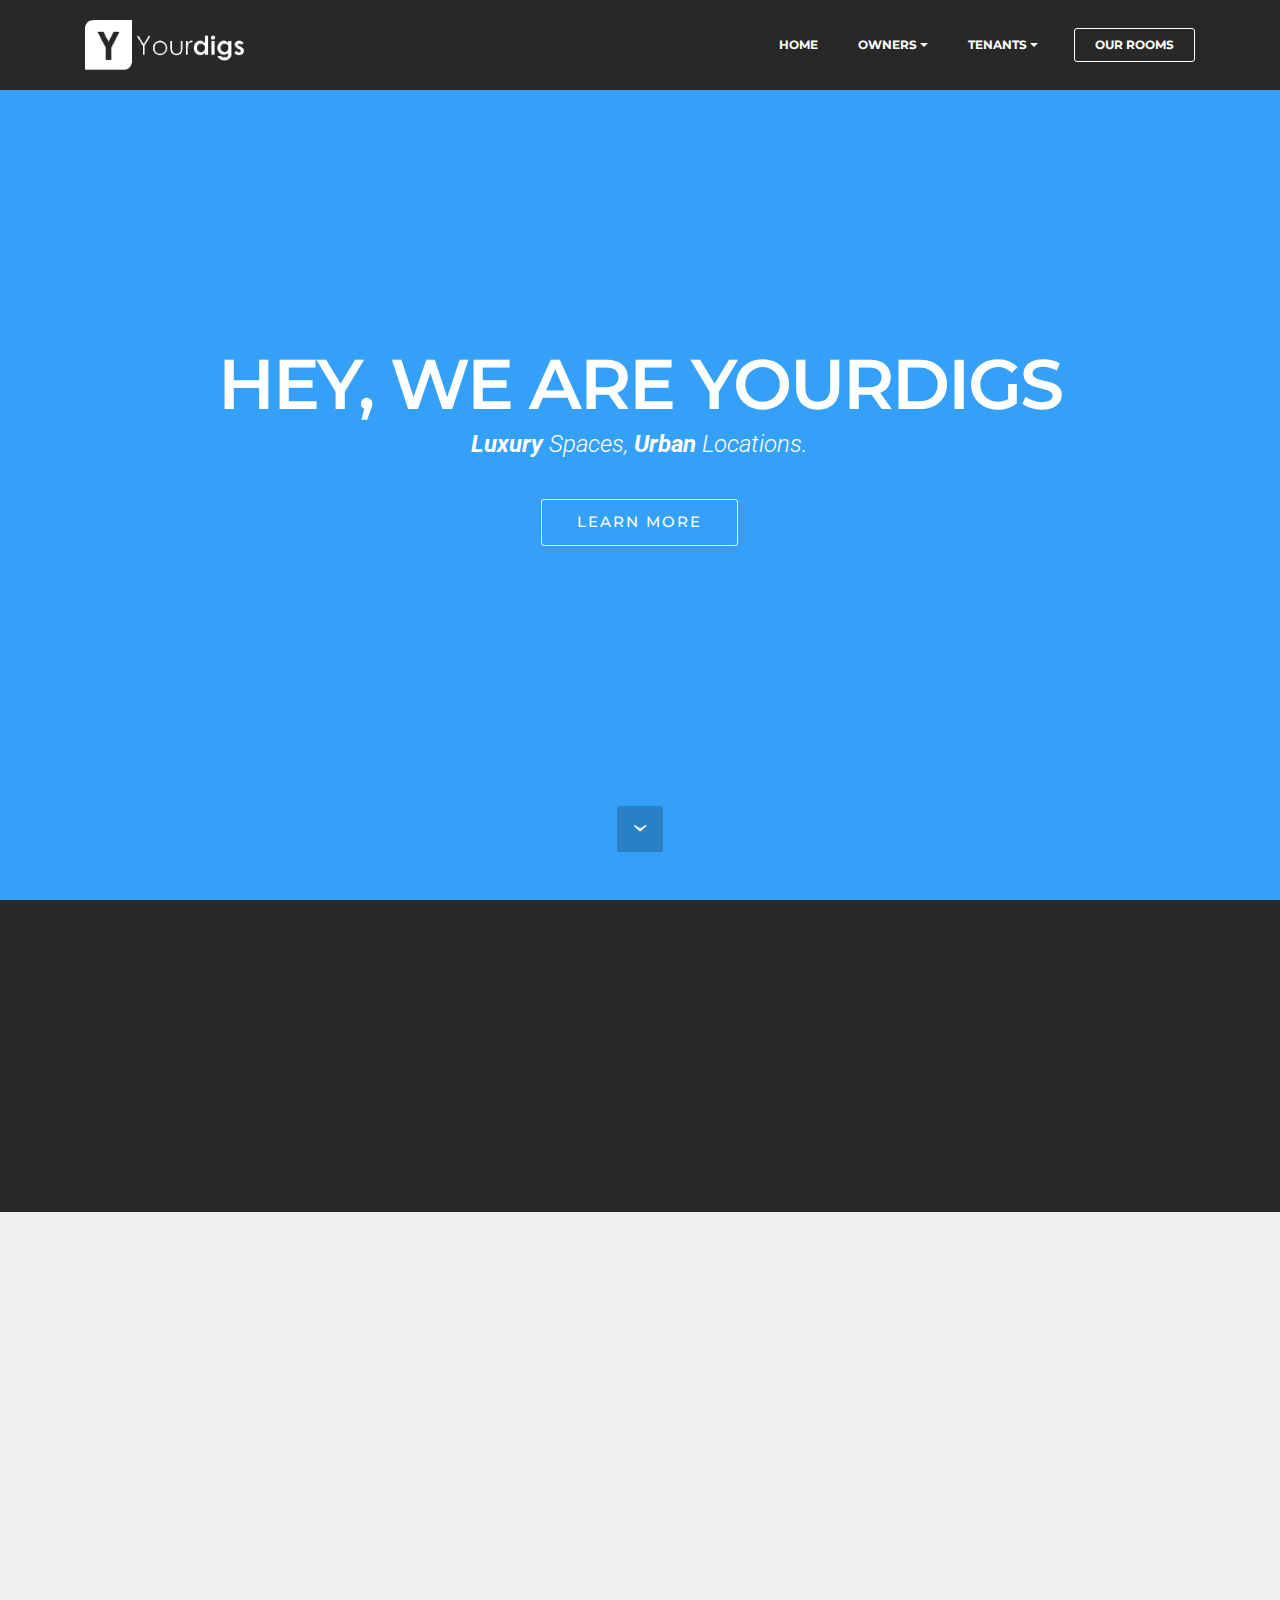
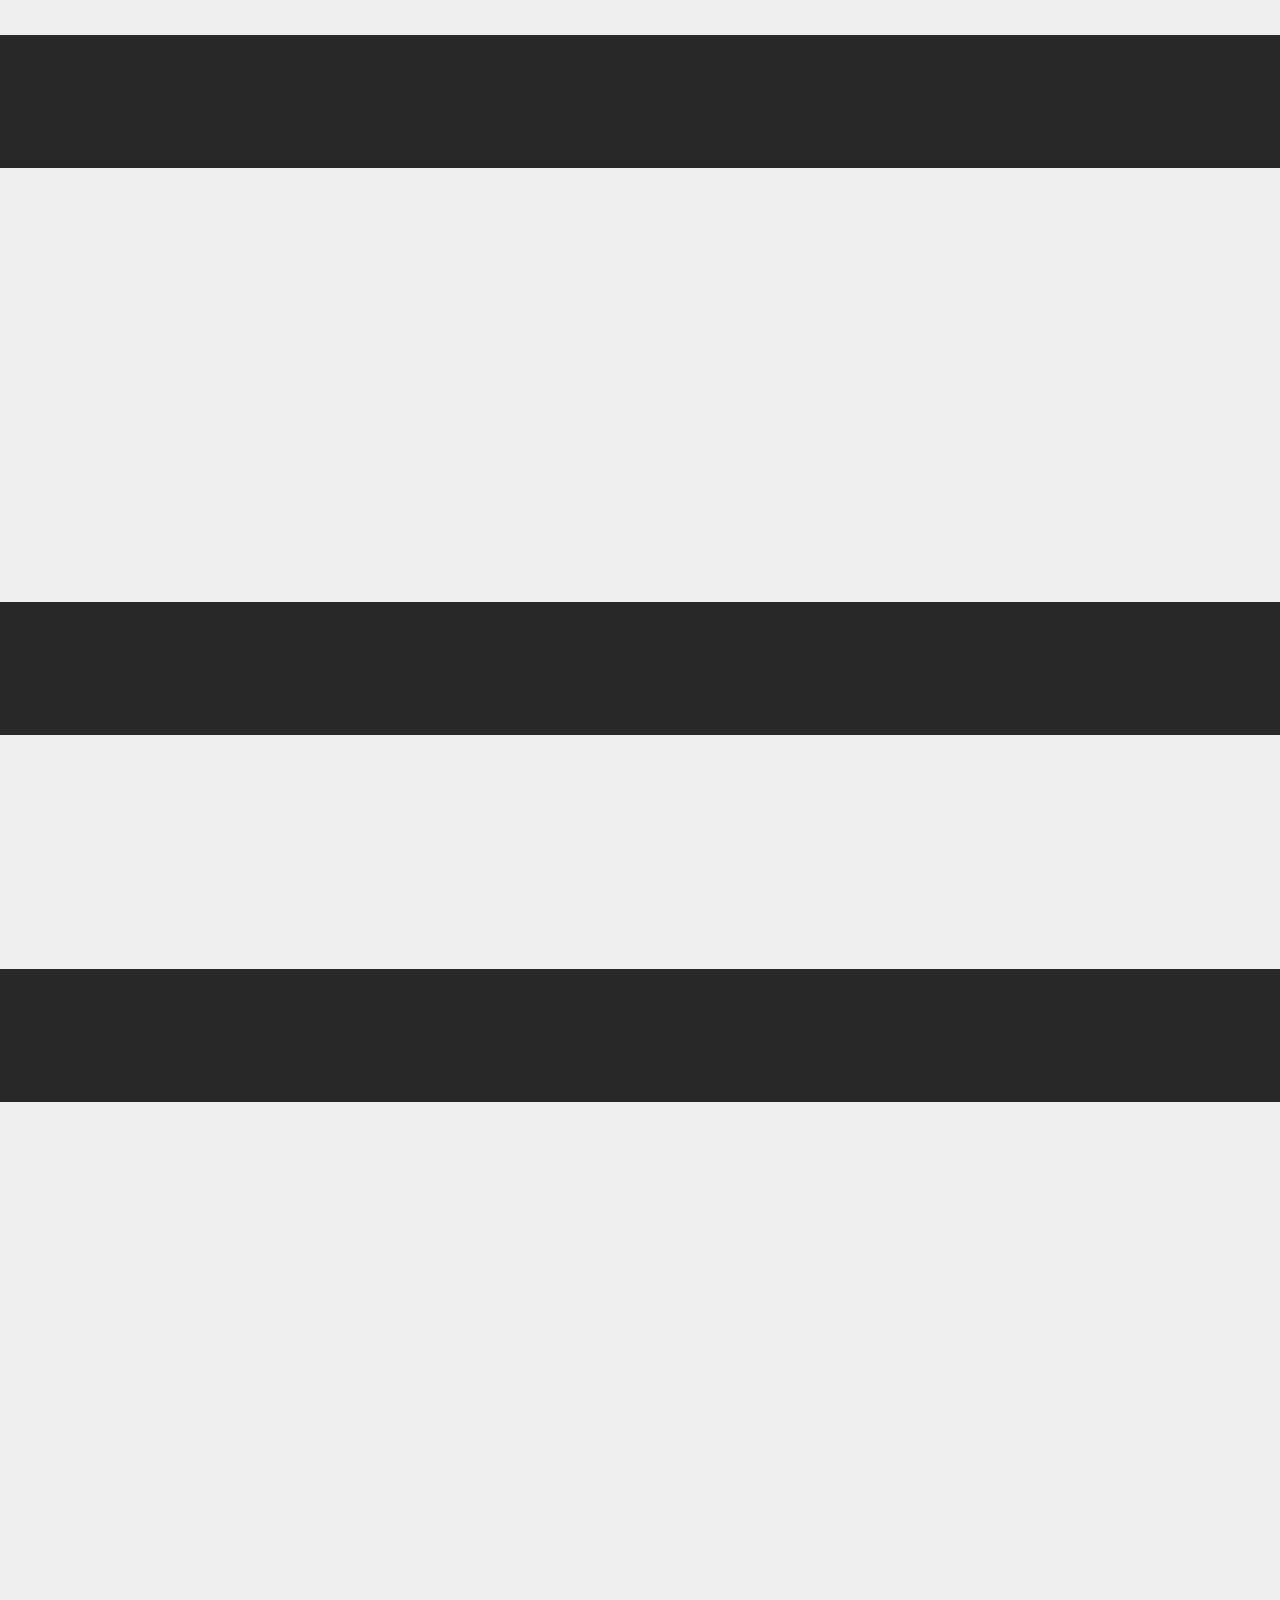
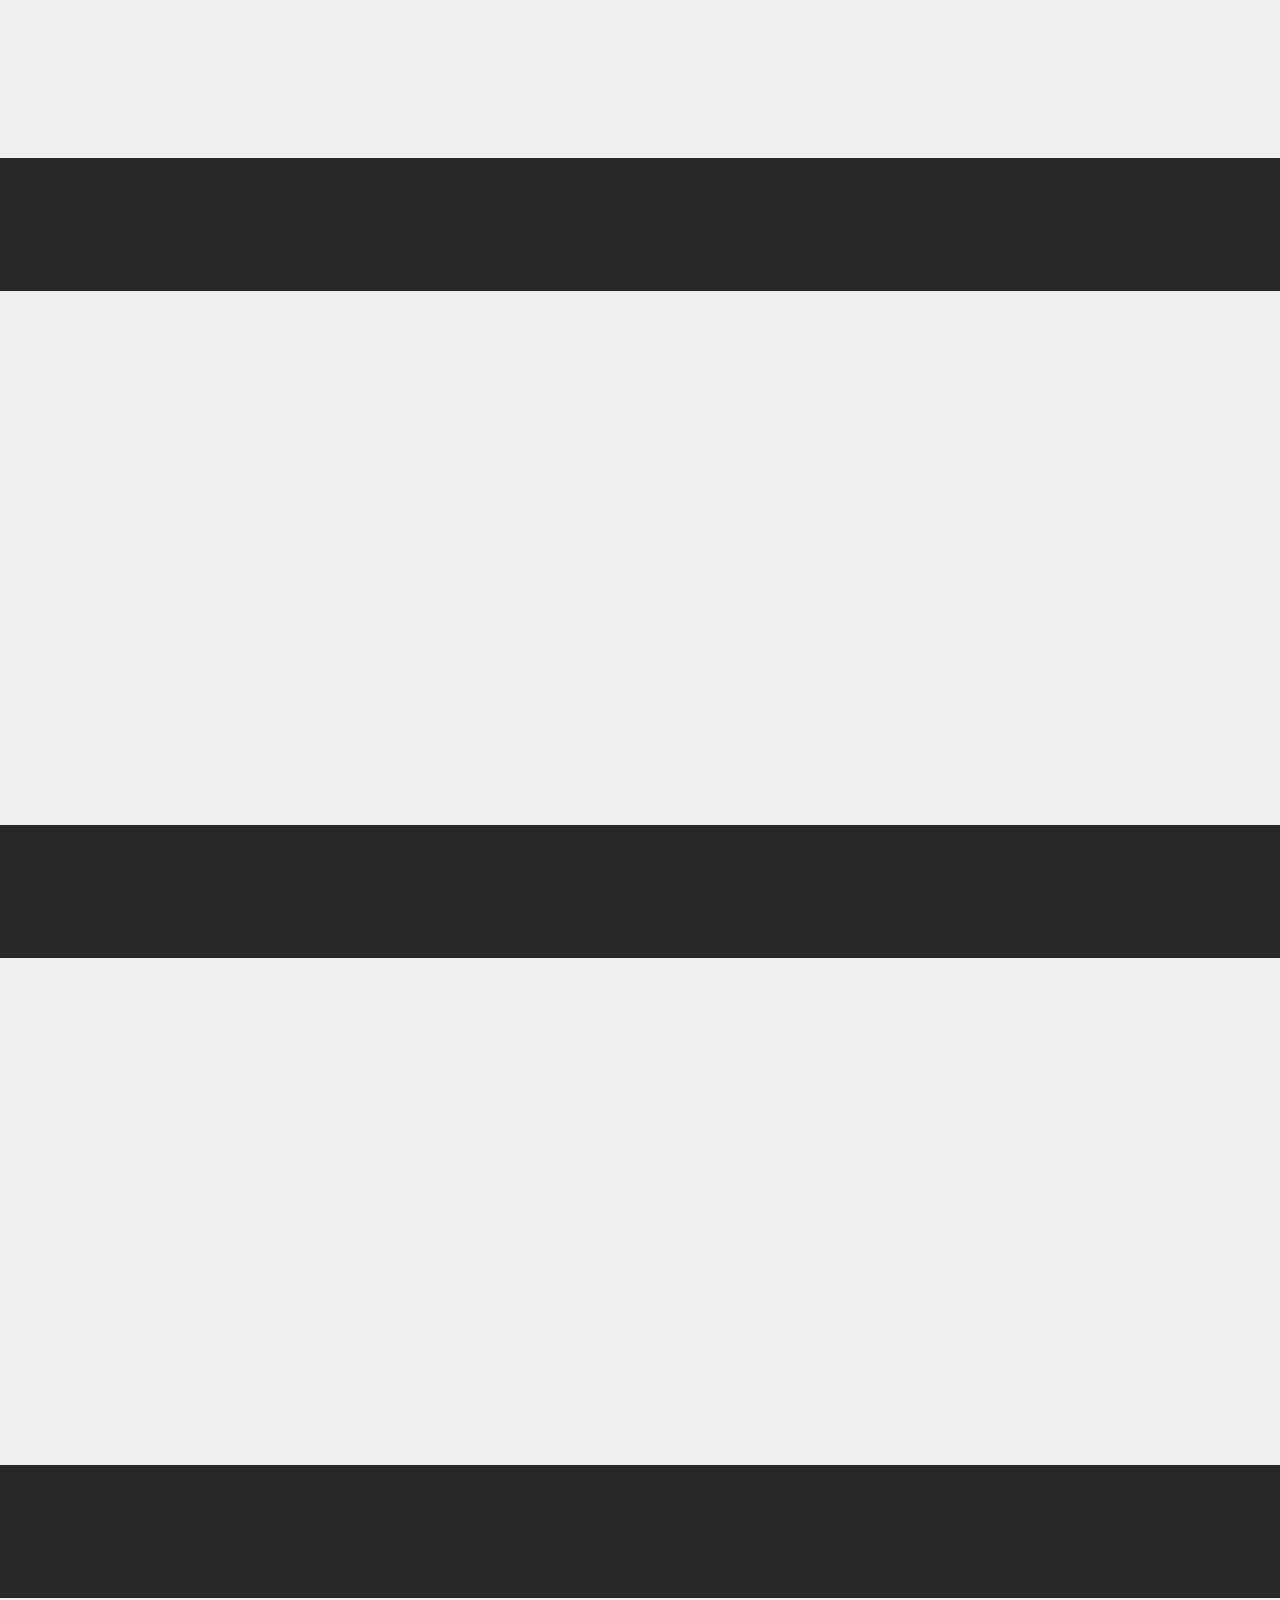
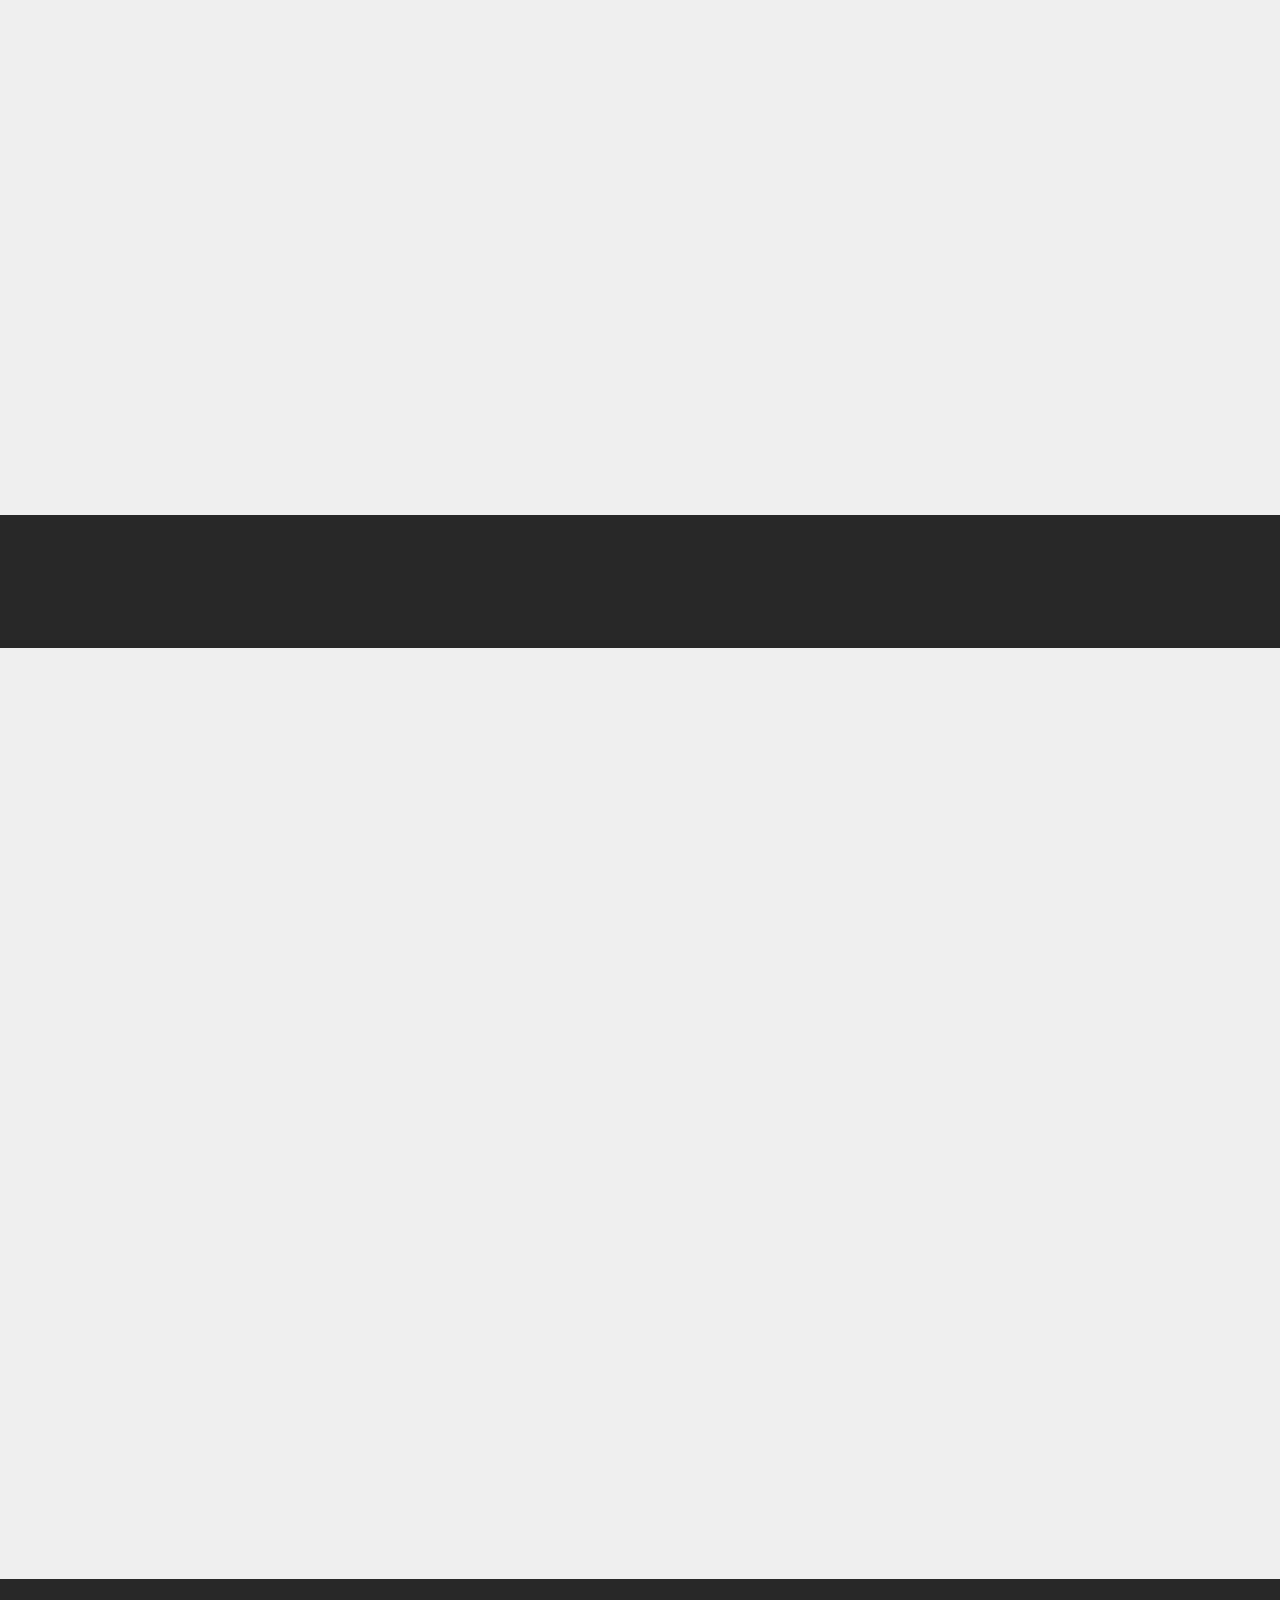
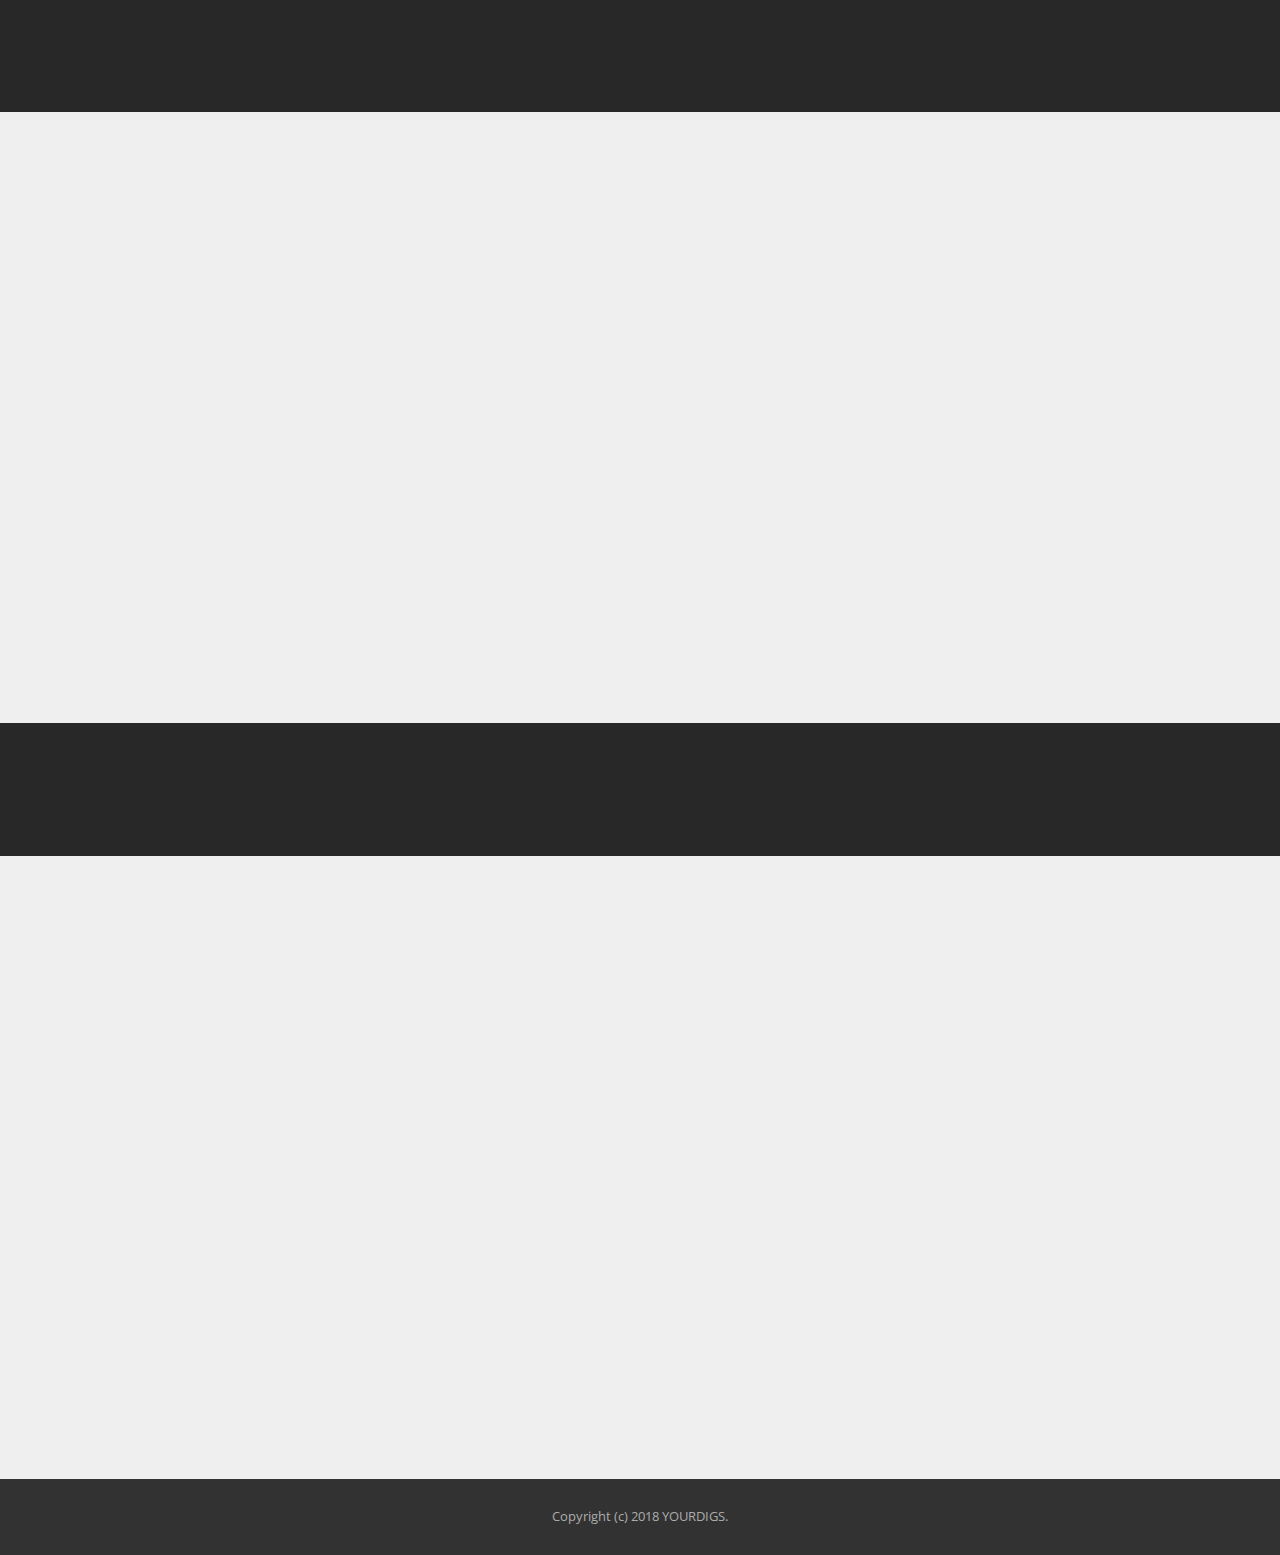
==== commit eae10e46: "create github pages" ====
--- a/index.html
+++ b/index.html
@@ -6,7 +6,7 @@
   <meta http-equiv="X-UA-Compatible" content="IE=edge">
   <meta name="generator" content="Mobirise v4.3.0, mobirise.com">
   <meta name="viewport" content="width=device-width, initial-scale=1">
-  <link rel="shortcut icon" href="assets/images/yourdigs-logogo-466x128.png" type="image/x-icon">
+  <link rel="shortcut icon" href="assets/images/new-logo-128x140.png" type="image/x-icon">
   <meta name="description" content="">
   <title>Home</title>
   <link rel="stylesheet" href="assets/et-line-font-plugin/style.css">
@@ -27,7 +27,7 @@
   
 </head>
 <body>
-<section id="menu-1" data-rv-view="3">
+<section id="menu-1" data-rv-view="0">
 
     <nav class="navbar navbar-dropdown navbar-fixed-top">
         <div class="container">
@@ -36,7 +36,7 @@
                 <div class="mbr-table-cell">
 
                     <div class="navbar-brand">
-                        <a href="https://mobirise.com" class="navbar-logo"><img src="assets/images/yourdigs-logogo-466x128.png" alt="Mobirise"></a>
+                        <span class="navbar-logo"><img src="assets/images/logo1-424x128.png" alt="Mobirise"></span>
                         
                     </div>
 
@@ -47,7 +47,7 @@
                         <div class="hamburger-icon"></div>
                     </button>
 
-                    <ul class="nav-dropdown collapse pull-xs-right nav navbar-nav navbar-toggleable-sm" id="exCollapsingNavbar"><li class="nav-item"><a class="nav-link link" href="#top">HOME</a></li><li class="nav-item dropdown"><a class="nav-link link dropdown-toggle" href="index.html#msg-box8-r" data-toggle="dropdown-submenu" aria-expanded="false">OWNERS</a><div class="dropdown-menu"><a class="dropdown-item" href="index.html#msg-box8-d">BENEFITS</a><a class="dropdown-item" href="index.html#msg-box8-r">SERVICES</a><a class="dropdown-item" href="index.html#msg-box8-r">GAURANTEE</a><a class="dropdown-item" href="index.html#msg-box8-r">REFERENCING</a></div></li><li class="nav-item dropdown open"><a class="nav-link link dropdown-toggle" href="index.html#msg-box8-g" data-toggle="dropdown-submenu" aria-expanded="true">TENANTS</a><div class="dropdown-menu"><a class="dropdown-item" href="index.html#msg-box8-g">BENEFITS</a><a class="dropdown-item" href="index.html#msg-box8-g">WHAT TO EXPECT</a></div></li><li class="nav-item nav-btn"><a class="nav-link btn btn-white btn-white-outline" href="index.html#form1-14">OUR ROOMS</a></li></ul>
+                    <ul class="nav-dropdown collapse pull-xs-right nav navbar-nav navbar-toggleable-sm" id="exCollapsingNavbar"><li class="nav-item"><a class="nav-link link" href="#top">HOME</a></li><li class="nav-item dropdown"><a class="nav-link link dropdown-toggle" href="index.html#msg-box8-r" data-toggle="dropdown-submenu" aria-expanded="false">OWNERS</a><div class="dropdown-menu"><a class="dropdown-item" href="index.html#msg-box8-d">BENEFITS</a><a class="dropdown-item" href="index.html#msg-box8-r">SERVICES</a><a class="dropdown-item" href="index.html#msg-box8-r">GAURANTEE</a><a class="dropdown-item" href="index.html#msg-box8-r">REFERENCING</a></div></li><li class="nav-item dropdown"><a class="nav-link link dropdown-toggle" href="index.html#msg-box8-g" data-toggle="dropdown-submenu" aria-expanded="false">TENANTS</a><div class="dropdown-menu"><a class="dropdown-item" href="index.html#msg-box8-g">BENEFITS</a><a class="dropdown-item" href="index.html#msg-box8-g">WHAT TO EXPECT</a></div></li><li class="nav-item nav-btn"><a class="nav-link btn btn-white btn-white-outline" href="index.html#form1-14">OUR ROOMS</a></li></ul>
                     <button hidden="" class="navbar-toggler navbar-close" type="button" data-toggle="collapse" data-target="#exCollapsingNavbar">
                         <div class="close-icon"></div>
                     </button>
@@ -60,7 +60,7 @@
 
 </section>
 
-<section class="engine"><a href="https://mobirise.co">Mobirise</a></section><section class="mbr-section mbr-section-hero mbr-section-full mbr-section-with-arrow mbr-after-navbar" id="header1-3" data-bg-video="https://www.youtube.com/embed/p6Fixpmpt5U?rel=0&amp;amp;showinfo=0&amp;autoplay=0&amp;loop=0" data-rv-view="10">
+<section class="engine"><a href="https://mobirise.co/m">bootstrap table</a></section><section class="mbr-section mbr-section-hero mbr-section-full mbr-section-with-arrow mbr-after-navbar" id="header1-3" data-bg-video="https://www.youtube.com/embed/WyyN-9GNIf0?rel=0&amp;amp;showinfo=0&amp;autoplay=0&amp;loop=0" data-rv-view="2">
 
     <div class="mbr-overlay" style="opacity: 0.8; background-color: rgb(3, 136, 245);"></div>
 
@@ -82,7 +82,7 @@
 
 </section>
 
-<section class="mbr-section" id="content5-6" data-rv-view="20" style="background-color: rgb(40, 40, 40); padding-top: 80px; padding-bottom: 40px;">
+<section class="mbr-section" id="content5-6" data-rv-view="5" style="background-color: rgb(40, 40, 40); padding-top: 80px; padding-bottom: 40px;">
 
     
 
@@ -93,7 +93,7 @@
 
 </section>
 
-<section class="mbr-section" id="content5-a" data-rv-view="32" style="background-color: rgb(239, 239, 239); padding-top: 40px; padding-bottom: 40px;">
+<section class="mbr-section" id="content5-a" data-rv-view="8" style="background-color: rgb(239, 239, 239); padding-top: 40px; padding-bottom: 40px;">
 
     
 
@@ -104,7 +104,7 @@
 
 </section>
 
-<section class="mbr-section article" id="msg-box8-b" data-rv-view="34" style="background-color: rgb(40, 40, 40); padding-top: 40px; padding-bottom: 40px;">
+<section class="mbr-section article" id="msg-box8-b" data-rv-view="11" style="background-color: rgb(40, 40, 40); padding-top: 40px; padding-bottom: 40px;">
 
     
     <div class="container">
@@ -119,7 +119,7 @@
 
 </section>
 
-<section class="mbr-cards mbr-section mbr-section-nopadding" id="features7-c" data-rv-view="37" style="background-color: rgb(239, 239, 239);">
+<section class="mbr-cards mbr-section mbr-section-nopadding" id="features7-c" data-rv-view="14" style="background-color: rgb(239, 239, 239);">
 
     
 
@@ -169,7 +169,7 @@
     </div>
 </section>
 
-<section class="mbr-section article" id="msg-box8-r" data-rv-view="73" style="background-color: rgb(40, 40, 40); padding-top: 40px; padding-bottom: 40px;">
+<section class="mbr-section article" id="msg-box8-r" data-rv-view="17" style="background-color: rgb(40, 40, 40); padding-top: 40px; padding-bottom: 40px;">
 
     
     <div class="container">
@@ -184,7 +184,7 @@
 
 </section>
 
-<section class="mbr-section article mbr-section__container" id="content1-u" data-rv-view="79" style="background-color: rgb(239, 239, 239); padding-top: 40px; padding-bottom: 40px;">
+<section class="mbr-section article mbr-section__container" id="content1-u" data-rv-view="20" style="background-color: rgb(239, 239, 239); padding-top: 40px; padding-bottom: 40px;">
 
     <div class="container">
         <div class="row">
@@ -194,7 +194,7 @@
 
 </section>
 
-<section class="mbr-section article" id="msg-box8-d" data-rv-view="40" style="background-color: rgb(40, 40, 40); padding-top: 40px; padding-bottom: 40px;">
+<section class="mbr-section article" id="msg-box8-d" data-rv-view="22" style="background-color: rgb(40, 40, 40); padding-top: 40px; padding-bottom: 40px;">
 
     
     <div class="container">
@@ -209,7 +209,7 @@
 
 </section>
 
-<section class="mbr-section mbr-section__container article" id="header3-p" data-rv-view="69" style="background-color: rgb(239, 239, 239); padding-top: 60px; padding-bottom: 20px;">
+<section class="mbr-section mbr-section__container article" id="header3-p" data-rv-view="25" style="background-color: rgb(239, 239, 239); padding-top: 60px; padding-bottom: 20px;">
     <div class="container">
         <div class="row">
             <div class="col-xs-12">
@@ -220,7 +220,7 @@
     </div>
 </section>
 
-<section class="mbr-cards mbr-section mbr-section-nopadding" id="features7-e" data-rv-view="43" style="background-color: rgb(239, 239, 239);">
+<section class="mbr-cards mbr-section mbr-section-nopadding" id="features7-e" data-rv-view="27" style="background-color: rgb(239, 239, 239);">
 
     
 
@@ -270,7 +270,7 @@
     </div>
 </section>
 
-<section class="mbr-cards mbr-section mbr-section-nopadding" id="features7-f" data-rv-view="46" style="background-color: rgb(239, 239, 239);">
+<section class="mbr-cards mbr-section mbr-section-nopadding" id="features7-f" data-rv-view="30" style="background-color: rgb(239, 239, 239);">
 
     
 
@@ -320,7 +320,7 @@
     </div>
 </section>
 
-<section class="mbr-section article" id="msg-box8-v" data-rv-view="81" style="background-color: rgb(40, 40, 40); padding-top: 40px; padding-bottom: 40px;">
+<section class="mbr-section article" id="msg-box8-v" data-rv-view="33" style="background-color: rgb(40, 40, 40); padding-top: 40px; padding-bottom: 40px;">
 
     
     <div class="container">
@@ -335,7 +335,7 @@
 
 </section>
 
-<section class="mbr-cards mbr-section mbr-section-nopadding" id="features3-w" data-rv-view="83" style="background-color: rgb(239, 239, 239);">
+<section class="mbr-cards mbr-section mbr-section-nopadding" id="features3-w" data-rv-view="36" style="background-color: rgb(239, 239, 239);">
 
     
 
@@ -385,7 +385,7 @@
     </div>
 </section>
 
-<section class="mbr-section article" id="msg-box8-x" data-rv-view="86" style="background-color: rgb(40, 40, 40); padding-top: 40px; padding-bottom: 40px;">
+<section class="mbr-section article" id="msg-box8-x" data-rv-view="39" style="background-color: rgb(40, 40, 40); padding-top: 40px; padding-bottom: 40px;">
 
     
     <div class="container">
@@ -400,7 +400,7 @@
 
 </section>
 
-<section class="mbr-cards mbr-section mbr-section-nopadding" id="features7-y" data-rv-view="88" style="background-color: rgb(239, 239, 239);">
+<section class="mbr-cards mbr-section mbr-section-nopadding" id="features7-y" data-rv-view="42" style="background-color: rgb(239, 239, 239);">
 
     
 
@@ -438,7 +438,7 @@
     </div>
 </section>
 
-<section class="mbr-cards mbr-section mbr-section-nopadding" id="features7-z" data-rv-view="90" style="background-color: rgb(239, 239, 239);">
+<section class="mbr-cards mbr-section mbr-section-nopadding" id="features7-z" data-rv-view="45" style="background-color: rgb(239, 239, 239);">
 
     
 
@@ -476,7 +476,7 @@
     </div>
 </section>
 
-<section class="mbr-section article" id="msg-box8-10" data-rv-view="93" style="background-color: rgb(40, 40, 40); padding-top: 40px; padding-bottom: 40px;">
+<section class="mbr-section article" id="msg-box8-10" data-rv-view="48" style="background-color: rgb(40, 40, 40); padding-top: 40px; padding-bottom: 40px;">
 
     
     <div class="container">
@@ -491,7 +491,7 @@
 
 </section>
 
-<section class="mbr-section article mbr-section__container" id="content1-11" data-rv-view="95" style="background-color: rgb(239, 239, 239); padding-top: 40px; padding-bottom: 40px;">
+<section class="mbr-section article mbr-section__container" id="content1-11" data-rv-view="51" style="background-color: rgb(239, 239, 239); padding-top: 40px; padding-bottom: 40px;">
 
     <div class="container">
         <div class="row">
@@ -512,7 +512,7 @@
 
 </section>
 
-<section class="mbr-section article" id="msg-box8-g" data-rv-view="49" style="background-color: rgb(40, 40, 40); padding-top: 40px; padding-bottom: 40px;">
+<section class="mbr-section article" id="msg-box8-g" data-rv-view="53" style="background-color: rgb(40, 40, 40); padding-top: 40px; padding-bottom: 40px;">
 
     
     <div class="container">
@@ -527,7 +527,7 @@
 
 </section>
 
-<section class="mbr-section mbr-section__container article" id="header3-i" data-rv-view="53" style="background-color: rgb(239, 239, 239); padding-top: 60px; padding-bottom: 20px;">
+<section class="mbr-section mbr-section__container article" id="header3-i" data-rv-view="56" style="background-color: rgb(239, 239, 239); padding-top: 60px; padding-bottom: 20px;">
     <div class="container">
         <div class="row">
             <div class="col-xs-12">
@@ -538,7 +538,7 @@
     </div>
 </section>
 
-<section class="mbr-cards mbr-section mbr-section-nopadding" id="features7-h" data-rv-view="51" style="background-color: rgb(239, 239, 239);">
+<section class="mbr-cards mbr-section mbr-section-nopadding" id="features7-h" data-rv-view="58" style="background-color: rgb(239, 239, 239);">
 
     
 
@@ -588,7 +588,7 @@
     </div>
 </section>
 
-<section class="mbr-cards mbr-section mbr-section-nopadding" id="features7-j" data-rv-view="55" style="background-color: rgb(239, 239, 239);">
+<section class="mbr-cards mbr-section mbr-section-nopadding" id="features7-j" data-rv-view="61" style="background-color: rgb(239, 239, 239);">
 
     
 
@@ -638,7 +638,7 @@
     </div>
 </section>
 
-<section class="mbr-cards mbr-section mbr-section-nopadding" id="features7-k" data-rv-view="58" style="background-color: rgb(239, 239, 239);">
+<section class="mbr-cards mbr-section mbr-section-nopadding" id="features7-k" data-rv-view="64" style="background-color: rgb(239, 239, 239);">
 
     
 
@@ -688,7 +688,7 @@
     </div>
 </section>
 
-<section class="mbr-cards mbr-section mbr-section-nopadding" id="features7-l" data-rv-view="60" style="background-color: rgb(239, 239, 239);">
+<section class="mbr-cards mbr-section mbr-section-nopadding" id="features7-l" data-rv-view="67" style="background-color: rgb(239, 239, 239);">
 
     
 
@@ -738,7 +738,7 @@
     </div>
 </section>
 
-<section class="mbr-section article" id="msg-box8-m" data-rv-view="62" style="background-color: rgb(40, 40, 40); padding-top: 40px; padding-bottom: 40px;">
+<section class="mbr-section article" id="msg-box8-m" data-rv-view="70" style="background-color: rgb(40, 40, 40); padding-top: 40px; padding-bottom: 40px;">
 
     
     <div class="container">
@@ -753,7 +753,7 @@
 
 </section>
 
-<section class="mbr-cards mbr-section mbr-section-nopadding" id="features3-o" data-rv-view="66" style="background-color: rgb(239, 239, 239);">
+<section class="mbr-cards mbr-section mbr-section-nopadding" id="features3-o" data-rv-view="73" style="background-color: rgb(239, 239, 239);">
 
     
 
@@ -803,7 +803,7 @@
     </div>
 </section>
 
-<section class="mbr-section article" id="msg-box8-13" data-rv-view="99" style="background-color: rgb(40, 40, 40); padding-top: 40px; padding-bottom: 40px;">
+<section class="mbr-section article" id="msg-box8-13" data-rv-view="76" style="background-color: rgb(40, 40, 40); padding-top: 40px; padding-bottom: 40px;">
 
     
     <div class="container">
@@ -818,7 +818,7 @@
 
 </section>
 
-<section class="mbr-section form1" id="form1-14" data-rv-view="101" style="background-color: rgb(239, 239, 239); padding-top: 80px; padding-bottom: 80px;">
+<section class="mbr-section form1" id="form1-14" data-rv-view="79" style="background-color: rgb(239, 239, 239); padding-top: 80px; padding-bottom: 80px;">
     
     <div class="mbr-section mbr-section__container mbr-section__container--middle">
         <div class="container">
@@ -843,7 +843,7 @@
 
                     <form action="https://mobirise.com/" method="post" data-form-title="CONTACT FORM">
 
-                        <input type="hidden" value="5a1oFylKDmbN/6mwgaiT7rU4/KsTSjGto7EKHYqrzAzvJVaWfora/P1snfdRKkg+VddBdm3Kis1ZWWJphUfN0M8tJcYdvFaoRceGOFv4tRxEcbogT85Cc1M8yVt2nDE5" data-form-email="true">
+                        <input type="hidden" value="3etp0f7fpvcSU+J2WLdZFJ24L7ujAzqG2cXhTHSHPp/63tyEzzCTRAP9y/m+yZRs2V0FkCuFsl5knimz0yHwnJ21c3sXv+cY8Oaq85X0Ui/hCvrQ7X0bgaZ7+yyIGzB2" data-form-email="true">
 
                         <div class="row row-sm-offset">
 
@@ -884,7 +884,7 @@
     </div>
 </section>
 
-<footer class="mbr-small-footer mbr-section mbr-section-nopadding" id="footer1-12" data-rv-view="97" style="background-color: rgb(50, 50, 50); padding-top: 1.75rem; padding-bottom: 1.75rem;">
+<footer class="mbr-small-footer mbr-section mbr-section-nopadding" id="footer1-12" data-rv-view="88" style="background-color: rgb(50, 50, 50); padding-top: 1.75rem; padding-bottom: 1.75rem;">
     
     <div class="container text-xs-center">
         <p>Copyright (c) 2018 YOURDIGS.</p>
